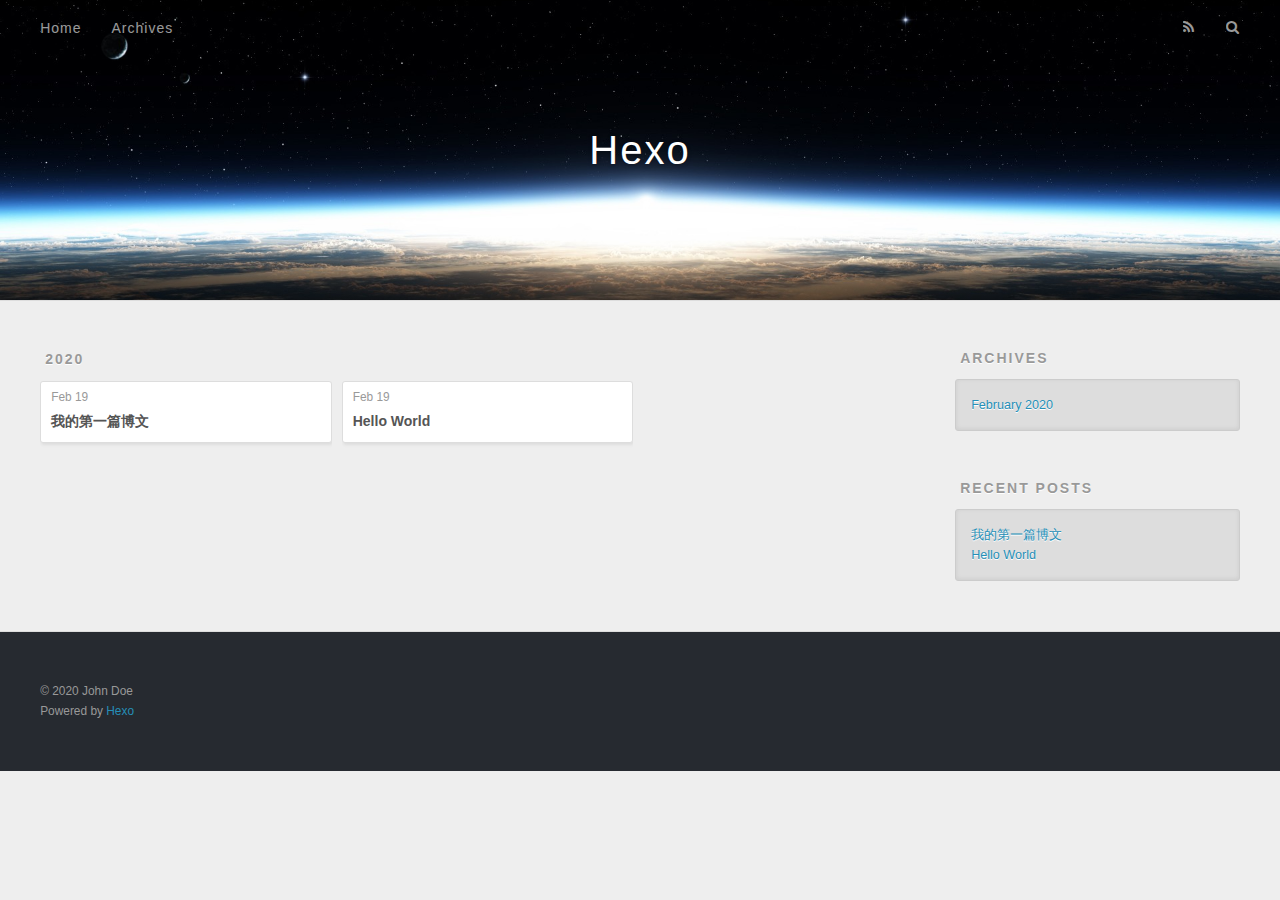
==== archives/index.html @ 234283df "Site updated: 2020-03-19 14:46:24" ====
<!DOCTYPE html>
<html>
<head>
  <meta charset="utf-8">
  

  
  <title>Archives | Hexo</title>
  <meta name="viewport" content="width=device-width, initial-scale=1, maximum-scale=1">
  <meta property="og:type" content="website">
<meta property="og:title" content="Hexo">
<meta property="og:url" content="http://yoursite.com/archives/index.html">
<meta property="og:site_name" content="Hexo">
<meta property="og:locale" content="en_US">
<meta property="article:author" content="John Doe">
<meta name="twitter:card" content="summary">
  
    <link rel="alternate" href="/atom.xml" title="Hexo" type="application/atom+xml">
  
  
    <link rel="icon" href="/favicon.png">
  
  
    <link href="//fonts.googleapis.com/css?family=Source+Code+Pro" rel="stylesheet" type="text/css">
  
  
<link rel="stylesheet" href="/css/style.css">

<meta name="generator" content="Hexo 4.2.0"></head>

<body>
  <div id="container">
    <div id="wrap">
      <header id="header">
  <div id="banner"></div>
  <div id="header-outer" class="outer">
    <div id="header-title" class="inner">
      <h1 id="logo-wrap">
        <a href="/" id="logo">Hexo</a>
      </h1>
      
    </div>
    <div id="header-inner" class="inner">
      <nav id="main-nav">
        <a id="main-nav-toggle" class="nav-icon"></a>
        
          <a class="main-nav-link" href="/">Home</a>
        
          <a class="main-nav-link" href="/archives">Archives</a>
        
      </nav>
      <nav id="sub-nav">
        
          <a id="nav-rss-link" class="nav-icon" href="/atom.xml" title="RSS Feed"></a>
        
        <a id="nav-search-btn" class="nav-icon" title="Search"></a>
      </nav>
      <div id="search-form-wrap">
        <form action="//google.com/search" method="get" accept-charset="UTF-8" class="search-form"><input type="search" name="q" class="search-form-input" placeholder="Search"><button type="submit" class="search-form-submit">&#xF002;</button><input type="hidden" name="sitesearch" value="http://yoursite.com"></form>
      </div>
    </div>
  </div>
</header>
      <div class="outer">
        <section id="main">
  
  
    
    
      
      
      <section class="archives-wrap">
        <div class="archive-year-wrap">
          <a href="/archives/2020" class="archive-year">2020</a>
        </div>
        <div class="archives">
    
    <article class="archive-article archive-type-post">
  <div class="archive-article-inner">
    <header class="archive-article-header">
      <a href="/2020/02/19/%E6%88%91%E7%9A%84%E7%AC%AC%E4%B8%80%E7%AF%87%E5%8D%9A%E6%96%87/" class="archive-article-date">
  <time datetime="2020-02-19T13:38:14.000Z" itemprop="datePublished">Feb 19</time>
</a>
      
  
    <h1 itemprop="name">
      <a class="archive-article-title" href="/2020/02/19/%E6%88%91%E7%9A%84%E7%AC%AC%E4%B8%80%E7%AF%87%E5%8D%9A%E6%96%87/">我的第一篇博文</a>
    </h1>
  

    </header>
  </div>
</article>
  
    
    
    <article class="archive-article archive-type-post">
  <div class="archive-article-inner">
    <header class="archive-article-header">
      <a href="/2020/02/19/hello-world/" class="archive-article-date">
  <time datetime="2020-02-19T13:04:21.493Z" itemprop="datePublished">Feb 19</time>
</a>
      
  
    <h1 itemprop="name">
      <a class="archive-article-title" href="/2020/02/19/hello-world/">Hello World</a>
    </h1>
  

    </header>
  </div>
</article>
  
  
    </div></section>
  


</section>
        
          <aside id="sidebar">
  
    

  
    

  
    
  
    
  <div class="widget-wrap">
    <h3 class="widget-title">Archives</h3>
    <div class="widget">
      <ul class="archive-list"><li class="archive-list-item"><a class="archive-list-link" href="/archives/2020/02/">February 2020</a></li></ul>
    </div>
  </div>


  
    
  <div class="widget-wrap">
    <h3 class="widget-title">Recent Posts</h3>
    <div class="widget">
      <ul>
        
          <li>
            <a href="/2020/02/19/%E6%88%91%E7%9A%84%E7%AC%AC%E4%B8%80%E7%AF%87%E5%8D%9A%E6%96%87/">我的第一篇博文</a>
          </li>
        
          <li>
            <a href="/2020/02/19/hello-world/">Hello World</a>
          </li>
        
      </ul>
    </div>
  </div>

  
</aside>
        
      </div>
      <footer id="footer">
  
  <div class="outer">
    <div id="footer-info" class="inner">
      &copy; 2020 John Doe<br>
      Powered by <a href="http://hexo.io/" target="_blank">Hexo</a>
    </div>
  </div>
</footer>
    </div>
    <nav id="mobile-nav">
  
    <a href="/" class="mobile-nav-link">Home</a>
  
    <a href="/archives" class="mobile-nav-link">Archives</a>
  
</nav>
    

<script src="//ajax.googleapis.com/ajax/libs/jquery/2.0.3/jquery.min.js"></script>


  
<link rel="stylesheet" href="/fancybox/jquery.fancybox.css">

  
<script src="/fancybox/jquery.fancybox.pack.js"></script>




<script src="/js/script.js"></script>




  </div>
</body>
</html>
---- css/style.css ----
body {
  width: 100%;
}
body:before,
body:after {
  content: "";
  display: table;
}
body:after {
  clear: both;
}
html,
body,
div,
span,
applet,
object,
iframe,
h1,
h2,
h3,
h4,
h5,
h6,
p,
blockquote,
pre,
a,
abbr,
acronym,
address,
big,
cite,
code,
del,
dfn,
em,
img,
ins,
kbd,
q,
s,
samp,
small,
strike,
strong,
sub,
sup,
tt,
var,
dl,
dt,
dd,
ol,
ul,
li,
fieldset,
form,
label,
legend,
table,
caption,
tbody,
tfoot,
thead,
tr,
th,
td {
  margin: 0;
  padding: 0;
  border: 0;
  outline: 0;
  font-weight: inherit;
  font-style: inherit;
  font-family: inherit;
  font-size: 100%;
  vertical-align: baseline;
}
body {
  line-height: 1;
  color: #000;
  background: #fff;
}
ol,
ul {
  list-style: none;
}
table {
  border-collapse: separate;
  border-spacing: 0;
  vertical-align: middle;
}
caption,
th,
td {
  text-align: left;
  font-weight: normal;
  vertical-align: middle;
}
a img {
  border: none;
}
input,
button {
  margin: 0;
  padding: 0;
}
input::-moz-focus-inner,
button::-moz-focus-inner {
  border: 0;
  padding: 0;
}
@font-face {
  font-family: FontAwesome;
  font-style: normal;
  font-weight: normal;
  src: url("fonts/fontawesome-webfont.eot?v=#4.0.3");
  src: url("fonts/fontawesome-webfont.eot?#iefix&v=#4.0.3") format("embedded-opentype"), url("fonts/fontawesome-webfont.woff?v=#4.0.3") format("woff"), url("fonts/fontawesome-webfont.ttf?v=#4.0.3") format("truetype"), url("fonts/fontawesome-webfont.svg#fontawesomeregular?v=#4.0.3") format("svg");
}
html,
body,
#container {
  height: 100%;
}
body {
  background: #eee;
  font: 14px -apple-system, BlinkMacSystemFont, "Segoe UI", "Roboto", "Oxygen", "Ubuntu", "Cantarell", "Fira Sans", "Droid Sans", "Helvetica Neue", sans-serif;
  -webkit-text-size-adjust: 100%;
}
.outer {
  max-width: 1220px;
  margin: 0 auto;
  padding: 0 20px;
}
.outer:before,
.outer:after {
  content: "";
  display: table;
}
.outer:after {
  clear: both;
}
.inner {
  display: inline;
  float: left;
  width: 98.33333333333333%;
  margin: 0 0.833333333333333%;
}
.left,
.alignleft {
  float: left;
}
.right,
.alignright {
  float: right;
}
.clear {
  clear: both;
}
#container {
  position: relative;
}
.mobile-nav-on {
  overflow: hidden;
}
#wrap {
  height: 100%;
  width: 100%;
  position: absolute;
  top: 0;
  left: 0;
  -webkit-transition: 0.2s ease-out;
  -moz-transition: 0.2s ease-out;
  -ms-transition: 0.2s ease-out;
  transition: 0.2s ease-out;
  z-index: 1;
  background: #eee;
}
.mobile-nav-on #wrap {
  left: 280px;
}
@media screen and (min-width: 768px) {
  #main {
    display: inline;
    float: left;
    width: 73.33333333333333%;
    margin: 0 0.833333333333333%;
  }
}
.article-date,
.article-category-link,
.archive-year,
.widget-title {
  text-decoration: none;
  text-transform: uppercase;
  letter-spacing: 2px;
  color: #999;
  margin-bottom: 1em;
  margin-left: 5px;
  line-height: 1em;
  text-shadow: 0 1px #fff;
  font-weight: bold;
}
.article-inner,
.archive-article-inner {
  background: #fff;
  -webkit-box-shadow: 1px 2px 3px #ddd;
  box-shadow: 1px 2px 3px #ddd;
  border: 1px solid #ddd;
  border-radius: 3px;
}
.article-entry h1,
.widget h1 {
  font-size: 2em;
}
.article-entry h2,
.widget h2 {
  font-size: 1.5em;
}
.article-entry h3,
.widget h3 {
  font-size: 1.3em;
}
.article-entry h4,
.widget h4 {
  font-size: 1.2em;
}
.article-entry h5,
.widget h5 {
  font-size: 1em;
}
.article-entry h6,
.widget h6 {
  font-size: 1em;
  color: #999;
}
.article-entry hr,
.widget hr {
  border: 1px dashed #ddd;
}
.article-entry strong,
.widget strong {
  font-weight: bold;
}
.article-entry em,
.widget em,
.article-entry cite,
.widget cite {
  font-style: italic;
}
.article-entry sup,
.widget sup,
.article-entry sub,
.widget sub {
  font-size: 0.75em;
  line-height: 0;
  position: relative;
  vertical-align: baseline;
}
.article-entry sup,
.widget sup {
  top: -0.5em;
}
.article-entry sub,
.widget sub {
  bottom: -0.2em;
}
.article-entry small,
.widget small {
  font-size: 0.85em;
}
.article-entry acronym,
.widget acronym,
.article-entry abbr,
.widget abbr {
  border-bottom: 1px dotted;
}
.article-entry ul,
.widget ul,
.article-entry ol,
.widget ol,
.article-entry dl,
.widget dl {
  margin: 0 20px;
  line-height: 1.6em;
}
.article-entry ul ul,
.widget ul ul,
.article-entry ol ul,
.widget ol ul,
.article-entry ul ol,
.widget ul ol,
.article-entry ol ol,
.widget ol ol {
  margin-top: 0;
  margin-bottom: 0;
}
.article-entry ul,
.widget ul {
  list-style: disc;
}
.article-entry ol,
.widget ol {
  list-style: decimal;
}
.article-entry dt,
.widget dt {
  font-weight: bold;
}
#header {
  height: 300px;
  position: relative;
  border-bottom: 1px solid #ddd;
}
#header:before,
#header:after {
  content: "";
  position: absolute;
  left: 0;
  right: 0;
  height: 40px;
}
#header:before {
  top: 0;
  background: -webkit-linear-gradient(rgba(0,0,0,0.2), transparent);
  background: -moz-linear-gradient(rgba(0,0,0,0.2), transparent);
  background: -ms-linear-gradient(rgba(0,0,0,0.2), transparent);
  background: linear-gradient(rgba(0,0,0,0.2), transparent);
}
#header:after {
  bottom: 0;
  background: -webkit-linear-gradient(transparent, rgba(0,0,0,0.2));
  background: -moz-linear-gradient(transparent, rgba(0,0,0,0.2));
  background: -ms-linear-gradient(transparent, rgba(0,0,0,0.2));
  background: linear-gradient(transparent, rgba(0,0,0,0.2));
}
#header-outer {
  height: 100%;
  position: relative;
}
#header-inner {
  position: relative;
  overflow: hidden;
}
#banner {
  position: absolute;
  top: 0;
  left: 0;
  width: 100%;
  height: 100%;
  background: url("images/banner.jpg") center #000;
  -webkit-background-size: cover;
  -moz-background-size: cover;
  background-size: cover;
  z-index: -1;
}
#header-title {
  text-align: center;
  height: 40px;
  position: absolute;
  top: 50%;
  left: 0;
  margin-top: -20px;
}
#logo,
#subtitle {
  text-decoration: none;
  color: #fff;
  font-weight: 300;
  text-shadow: 0 1px 4px rgba(0,0,0,0.3);
}
#logo {
  font-size: 40px;
  line-height: 40px;
  letter-spacing: 2px;
}
#subtitle {
  font-size: 16px;
  line-height: 16px;
  letter-spacing: 1px;
}
#subtitle-wrap {
  margin-top: 16px;
}
#main-nav {
  float: left;
  margin-left: -15px;
}
.nav-icon,
.main-nav-link {
  float: left;
  color: #fff;
  opacity: 0.6;
  text-decoration: none;
  text-shadow: 0 1px rgba(0,0,0,0.2);
  -webkit-transition: opacity 0.2s;
  -moz-transition: opacity 0.2s;
  -ms-transition: opacity 0.2s;
  transition: opacity 0.2s;
  display: block;
  padding: 20px 15px;
}
.nav-icon:hover,
.main-nav-link:hover {
  opacity: 1;
}
.nav-icon {
  font-family: FontAwesome;
  text-align: center;
  font-size: 14px;
  width: 14px;
  height: 14px;
  padding: 20px 15px;
  position: relative;
  cursor: pointer;
}
.main-nav-link {
  font-weight: 300;
  letter-spacing: 1px;
}
@media screen and (max-width: 479px) {
  .main-nav-link {
    display: none;
  }
}
#main-nav-toggle {
  display: none;
}
#main-nav-toggle:before {
  content: "\f0c9";
}
@media screen and (max-width: 479px) {
  #main-nav-toggle {
    display: block;
  }
}
#sub-nav {
  float: right;
  margin-right: -15px;
}
#nav-rss-link:before {
  content: "\f09e";
}
#nav-search-btn:before {
  content: "\f002";
}
#search-form-wrap {
  position: absolute;
  top: 15px;
  width: 150px;
  height: 30px;
  right: -150px;
  opacity: 0;
  -webkit-transition: 0.2s ease-out;
  -moz-transition: 0.2s ease-out;
  -ms-transition: 0.2s ease-out;
  transition: 0.2s ease-out;
}
#search-form-wrap.on {
  opacity: 1;
  right: 0;
}
@media screen and (max-width: 479px) {
  #search-form-wrap {
    width: 100%;
    right: -100%;
  }
}
.search-form {
  position: absolute;
  top: 0;
  left: 0;
  right: 0;
  background: #fff;
  padding: 5px 15px;
  border-radius: 15px;
  -webkit-box-shadow: 0 0 10px rgba(0,0,0,0.3);
  box-shadow: 0 0 10px rgba(0,0,0,0.3);
}
.search-form-input {
  border: none;
  background: none;
  color: #555;
  width: 100%;
  font: 13px -apple-system, BlinkMacSystemFont, "Segoe UI", "Roboto", "Oxygen", "Ubuntu", "Cantarell", "Fira Sans", "Droid Sans", "Helvetica Neue", sans-serif;
  outline: none;
}
.search-form-input::-webkit-search-results-decoration,
.search-form-input::-webkit-search-cancel-button {
  -webkit-appearance: none;
}
.search-form-submit {
  position: absolute;
  top: 50%;
  right: 10px;
  margin-top: -7px;
  font: 13px FontAwesome;
  border: none;
  background: none;
  color: #bbb;
  cursor: pointer;
}
.search-form-submit:hover,
.search-form-submit:focus {
  color: #777;
}
.article {
  margin: 50px 0;
}
.article-inner {
  overflow: hidden;
}
.article-meta:before,
.article-meta:after {
  content: "";
  display: table;
}
.article-meta:after {
  clear: both;
}
.article-date {
  float: left;
}
.article-category {
  float: left;
  line-height: 1em;
  color: #ccc;
  text-shadow: 0 1px #fff;
  margin-left: 8px;
}
.article-category:before {
  content: "\2022";
}
.article-category-link {
  margin: 0 12px 1em;
}
.article-header {
  padding: 20px 20px 0;
}
.article-title {
  text-decoration: none;
  font-size: 2em;
  font-weight: bold;
  color: #555;
  line-height: 1.1em;
  -webkit-transition: color 0.2s;
  -moz-transition: color 0.2s;
  -ms-transition: color 0.2s;
  transition: color 0.2s;
}
a.article-title:hover {
  color: #258fb8;
}
.article-entry {
  color: #555;
  padding: 0 20px;
}
.article-entry:before,
.article-entry:after {
  content: "";
  display: table;
}
.article-entry:after {
  clear: both;
}
.article-entry p,
.article-entry table {
  line-height: 1.6em;
  margin: 1.6em 0;
}
.article-entry h1,
.article-entry h2,
.article-entry h3,
.article-entry h4,
.article-entry h5,
.article-entry h6 {
  font-weight: bold;
}
.article-entry h1,
.article-entry h2,
.article-entry h3,
.article-entry h4,
.article-entry h5,
.article-entry h6 {
  line-height: 1.1em;
  margin: 1.1em 0;
}
.article-entry a {
  color: #258fb8;
  text-decoration: none;
}
.article-entry a:hover {
  text-decoration: underline;
}
.article-entry ul,
.article-entry ol,
.article-entry dl {
  margin-top: 1.6em;
  margin-bottom: 1.6em;
}
.article-entry img,
.article-entry video {
  max-width: 100%;
  height: auto;
  display: block;
  margin: auto;
}
.article-entry iframe {
  border: none;
}
.article-entry table {
  width: 100%;
  border-collapse: collapse;
  border-spacing: 0;
}
.article-entry th {
  font-weight: bold;
  border-bottom: 3px solid #ddd;
  padding-bottom: 0.5em;
}
.article-entry td {
  border-bottom: 1px solid #ddd;
  padding: 10px 0;
}
.article-entry blockquote {
  font-family: Georgia, "Times New Roman", serif;
  font-size: 1.4em;
  margin: 1.6em 20px;
  text-align: center;
}
.article-entry blockquote footer {
  font-size: 14px;
  margin: 1.6em 0;
  font-family: -apple-system, BlinkMacSystemFont, "Segoe UI", "Roboto", "Oxygen", "Ubuntu", "Cantarell", "Fira Sans", "Droid Sans", "Helvetica Neue", sans-serif;
}
.article-entry blockquote footer cite:before {
  content: "—";
  padding: 0 0.5em;
}
.article-entry .pullquote {
  text-align: left;
  width: 45%;
  margin: 0;
}
.article-entry .pullquote.left {
  margin-left: 0.5em;
  margin-right: 1em;
}
.article-entry .pullquote.right {
  margin-right: 0.5em;
  margin-left: 1em;
}
.article-entry .caption {
  color: #999;
  display: block;
  font-size: 0.9em;
  margin-top: 0.5em;
  position: relative;
  text-align: center;
}
.article-entry .video-container {
  position: relative;
  padding-top: 56.25%;
  height: 0;
  overflow: hidden;
}
.article-entry .video-container iframe,
.article-entry .video-container object,
.article-entry .video-container embed {
  position: absolute;
  top: 0;
  left: 0;
  width: 100%;
  height: 100%;
  margin-top: 0;
}
.article-more-link a {
  display: inline-block;
  line-height: 1em;
  padding: 6px 15px;
  border-radius: 15px;
  background: #eee;
  color: #999;
  text-shadow: 0 1px #fff;
  text-decoration: none;
}
.article-more-link a:hover {
  background: #258fb8;
  color: #fff;
  text-decoration: none;
  text-shadow: 0 1px #1e7293;
}
.article-footer {
  font-size: 0.85em;
  line-height: 1.6em;
  border-top: 1px solid #ddd;
  padding-top: 1.6em;
  margin: 0 20px 20px;
}
.article-footer:before,
.article-footer:after {
  content: "";
  display: table;
}
.article-footer:after {
  clear: both;
}
.article-footer a {
  color: #999;
  text-decoration: none;
}
.article-footer a:hover {
  color: #555;
}
.article-tag-list-item {
  float: left;
  margin-right: 10px;
}
.article-tag-list-link:before {
  content: "#";
}
.article-comment-link {
  float: right;
}
.article-comment-link:before {
  content: "\f075";
  font-family: FontAwesome;
  padding-right: 8px;
}
.article-share-link {
  cursor: pointer;
  float: right;
  margin-left: 20px;
}
.article-share-link:before {
  content: "\f064";
  font-family: FontAwesome;
  padding-right: 6px;
}
#article-nav {
  position: relative;
}
#article-nav:before,
#article-nav:after {
  content: "";
  display: table;
}
#article-nav:after {
  clear: both;
}
@media screen and (min-width: 768px) {
  #article-nav {
    margin: 50px 0;
  }
  #article-nav:before {
    width: 8px;
    height: 8px;
    position: absolute;
    top: 50%;
    left: 50%;
    margin-top: -4px;
    margin-left: -4px;
    content: "";
    border-radius: 50%;
    background: #ddd;
    -webkit-box-shadow: 0 1px 2px #fff;
    box-shadow: 0 1px 2px #fff;
  }
}
.article-nav-link-wrap {
  text-decoration: none;
  text-shadow: 0 1px #fff;
  color: #999;
  -webkit-box-sizing: border-box;
  -moz-box-sizing: border-box;
  box-sizing: border-box;
  margin-top: 50px;
  text-align: center;
  display: block;
}
.article-nav-link-wrap:hover {
  color: #555;
}
@media screen and (min-width: 768px) {
  .article-nav-link-wrap {
    width: 50%;
    margin-top: 0;
  }
}
@media screen and (min-width: 768px) {
  #article-nav-newer {
    float: left;
    text-align: right;
    padding-right: 20px;
  }
}
@media screen and (min-width: 768px) {
  #article-nav-older {
    float: right;
    text-align: left;
    padding-left: 20px;
  }
}
.article-nav-caption {
  text-transform: uppercase;
  letter-spacing: 2px;
  color: #ddd;
  line-height: 1em;
  font-weight: bold;
}
#article-nav-newer .article-nav-caption {
  margin-right: -2px;
}
.article-nav-title {
  font-size: 0.85em;
  line-height: 1.6em;
  margin-top: 0.5em;
}
.article-share-box {
  position: absolute;
  display: none;
  background: #fff;
  -webkit-box-shadow: 1px 2px 10px rgba(0,0,0,0.2);
  box-shadow: 1px 2px 10px rgba(0,0,0,0.2);
  border-radius: 3px;
  margin-left: -145px;
  overflow: hidden;
  z-index: 1;
}
.article-share-box.on {
  display: block;
}
.article-share-input {
  width: 100%;
  background: none;
  -webkit-box-sizing: border-box;
  -moz-box-sizing: border-box;
  box-sizing: border-box;
  font: 14px -apple-system, BlinkMacSystemFont, "Segoe UI", "Roboto", "Oxygen", "Ubuntu", "Cantarell", "Fira Sans", "Droid Sans", "Helvetica Neue", sans-serif;
  padding: 0 15px;
  color: #555;
  outline: none;
  border: 1px solid #ddd;
  border-radius: 3px 3px 0 0;
  height: 36px;
  line-height: 36px;
}
.article-share-links {
  background: #eee;
}
.article-share-links:before,
.article-share-links:after {
  content: "";
  display: table;
}
.article-share-links:after {
  clear: both;
}
.article-share-twitter,
.article-share-facebook,
.article-share-pinterest,
.article-share-google {
  width: 50px;
  height: 36px;
  display: block;
  float: left;
  position: relative;
  color: #999;
  text-shadow: 0 1px #fff;
}
.article-share-twitter:before,
.article-share-facebook:before,
.article-share-pinterest:before,
.article-share-google:before {
  font-size: 20px;
  font-family: FontAwesome;
  width: 20px;
  height: 20px;
  position: absolute;
  top: 50%;
  left: 50%;
  margin-top: -10px;
  margin-left: -10px;
  text-align: center;
}
.article-share-twitter:hover,
.article-share-facebook:hover,
.article-share-pinterest:hover,
.article-share-google:hover {
  color: #fff;
}
.article-share-twitter:before {
  content: "\f099";
}
.article-share-twitter:hover {
  background: #00aced;
  text-shadow: 0 1px #008abe;
}
.article-share-facebook:before {
  content: "\f09a";
}
.article-share-facebook:hover {
  background: #3b5998;
  text-shadow: 0 1px #2f477a;
}
.article-share-pinterest:before {
  content: "\f0d2";
}
.article-share-pinterest:hover {
  background: #cb2027;
  text-shadow: 0 1px #a21a1f;
}
.article-share-google:before {
  content: "\f0d5";
}
.article-share-google:hover {
  background: #dd4b39;
  text-shadow: 0 1px #be3221;
}
.article-gallery {
  background: #000;
  position: relative;
}
.article-gallery-photos {
  position: relative;
  overflow: hidden;
}
.article-gallery-img {
  display: none;
  max-width: 100%;
}
.article-gallery-img:first-child {
  display: block;
}
.article-gallery-img.loaded {
  position: absolute;
  display: block;
}
.article-gallery-img img {
  display: block;
  max-width: 100%;
  margin: 0 auto;
}
#comments {
  background: #fff;
  -webkit-box-shadow: 1px 2px 3px #ddd;
  box-shadow: 1px 2px 3px #ddd;
  padding: 20px;
  border: 1px solid #ddd;
  border-radius: 3px;
  margin: 50px 0;
}
#comments a {
  color: #258fb8;
}
.archives-wrap {
  margin: 50px 0;
}
.archives:before,
.archives:after {
  content: "";
  display: table;
}
.archives:after {
  clear: both;
}
.archive-year-wrap {
  margin-bottom: 1em;
}
.archives {
  -webkit-column-gap: 10px;
  -moz-column-gap: 10px;
  column-gap: 10px;
}
@media screen and (min-width: 480px) and (max-width: 767px) {
  .archives {
    -webkit-column-count: 2;
    -moz-column-count: 2;
    column-count: 2;
  }
}
@media screen and (min-width: 768px) {
  .archives {
    -webkit-column-count: 3;
    -moz-column-count: 3;
    column-count: 3;
  }
}
.archive-article {
  -webkit-column-break-inside: avoid;
  page-break-inside: avoid;
  overflow: hidden;
  break-inside: avoid-column;
}
.archive-article-inner {
  padding: 10px;
  margin-bottom: 15px;
}
.archive-article-title {
  text-decoration: none;
  font-weight: bold;
  color: #555;
  -webkit-transition: color 0.2s;
  -moz-transition: color 0.2s;
  -ms-transition: color 0.2s;
  transition: color 0.2s;
  line-height: 1.6em;
}
.archive-article-title:hover {
  color: #258fb8;
}
.archive-article-footer {
  margin-top: 1em;
}
.archive-article-date {
  color: #999;
  text-decoration: none;
  font-size: 0.85em;
  line-height: 1em;
  margin-bottom: 0.5em;
  display: block;
}
#page-nav {
  margin: 50px auto;
  background: #fff;
  -webkit-box-shadow: 1px 2px 3px #ddd;
  box-shadow: 1px 2px 3px #ddd;
  border: 1px solid #ddd;
  border-radius: 3px;
  text-align: center;
  color: #999;
  overflow: hidden;
}
#page-nav:before,
#page-nav:after {
  content: "";
  display: table;
}
#page-nav:after {
  clear: both;
}
#page-nav a,
#page-nav span {
  padding: 10px 20px;
  line-height: 1;
  height: 2ex;
}
#page-nav a {
  color: #999;
  text-decoration: none;
}
#page-nav a:hover {
  background: #999;
  color: #fff;
}
#page-nav .prev {
  float: left;
}
#page-nav .next {
  float: right;
}
#page-nav .page-number {
  display: inline-block;
}
@media screen and (max-width: 479px) {
  #page-nav .page-number {
    display: none;
  }
}
#page-nav .current {
  color: #555;
  font-weight: bold;
}
#page-nav .space {
  color: #ddd;
}
#footer {
  background: #262a30;
  padding: 50px 0;
  border-top: 1px solid #ddd;
  color: #999;
}
#footer a {
  color: #258fb8;
  text-decoration: none;
}
#footer a:hover {
  text-decoration: underline;
}
#footer-info {
  line-height: 1.6em;
  font-size: 0.85em;
}
.article-entry pre,
.article-entry .highlight {
  background: #2d2d2d;
  margin: 0 -20px;
  padding: 15px 20px;
  border-style: solid;
  border-color: #ddd;
  border-width: 1px 0;
  overflow: auto;
  color: #ccc;
  line-height: 22.400000000000002px;
}
.article-entry .highlight .gutter pre,
.article-entry .gist .gist-file .gist-data .line-numbers {
  color: #666;
  font-size: 0.85em;
}
.article-entry pre,
.article-entry code {
  font-family: "Source Code Pro", Consolas, Monaco, Menlo, Consolas, monospace;
}
.article-entry code {
  background: #eee;
  text-shadow: 0 1px #fff;
  padding: 0 0.3em;
}
.article-entry pre code {
  background: none;
  text-shadow: none;
  padding: 0;
}
.article-entry .highlight pre {
  border: none;
  margin: 0;
  padding: 0;
}
.article-entry .highlight table {
  margin: 0;
  width: auto;
}
.article-entry .highlight td {
  border: none;
  padding: 0;
}
.article-entry .highlight figcaption {
  font-size: 0.85em;
  color: #999;
  line-height: 1em;
  margin-bottom: 1em;
}
.article-entry .highlight figcaption:before,
.article-entry .highlight figcaption:after {
  content: "";
  display: table;
}
.article-entry .highlight figcaption:after {
  clear: both;
}
.article-entry .highlight figcaption a {
  float: right;
}
.article-entry .highlight .gutter pre {
  text-align: right;
  padding-right: 20px;
}
.article-entry .highlight .line {
  height: 22.400000000000002px;
}
.article-entry .highlight .line.marked {
  background: #515151;
}
.article-entry .gist {
  margin: 0 -20px;
  border-style: solid;
  border-color: #ddd;
  border-width: 1px 0;
  background: #2d2d2d;
  padding: 15px 20px 15px 0;
}
.article-entry .gist .gist-file {
  border: none;
  font-family: "Source Code Pro", Consolas, Monaco, Menlo, Consolas, monospace;
  margin: 0;
}
.article-entry .gist .gist-file .gist-data {
  background: none;
  border: none;
}
.article-entry .gist .gist-file .gist-data .line-numbers {
  background: none;
  border: none;
  padding: 0 20px 0 0;
}
.article-entry .gist .gist-file .gist-data .line-data {
  padding: 0 !important;
}
.article-entry .gist .gist-file .highlight {
  margin: 0;
  padding: 0;
  border: none;
}
.article-entry .gist .gist-file .gist-meta {
  background: #2d2d2d;
  color: #999;
  font: 0.85em -apple-system, BlinkMacSystemFont, "Segoe UI", "Roboto", "Oxygen", "Ubuntu", "Cantarell", "Fira Sans", "Droid Sans", "Helvetica Neue", sans-serif;
  text-shadow: 0 0;
  padding: 0;
  margin-top: 1em;
  margin-left: 20px;
}
.article-entry .gist .gist-file .gist-meta a {
  color: #258fb8;
  font-weight: normal;
}
.article-entry .gist .gist-file .gist-meta a:hover {
  text-decoration: underline;
}
pre .comment,
pre .title {
  color: #999;
}
pre .variable,
pre .attribute,
pre .tag,
pre .regexp,
pre .ruby .constant,
pre .xml .tag .title,
pre .xml .pi,
pre .xml .doctype,
pre .html .doctype,
pre .css .id,
pre .css .class,
pre .css .pseudo {
  color: #f2777a;
}
pre .number,
pre .preprocessor,
pre .built_in,
pre .literal,
pre .params,
pre .constant {
  color: #f99157;
}
pre .class,
pre .ruby .class .title,
pre .css .rules .attribute {
  color: #9c9;
}
pre .string,
pre .value,
pre .inheritance,
pre .header,
pre .ruby .symbol,
pre .xml .cdata {
  color: #9c9;
}
pre .css .hexcolor {
  color: #6cc;
}
pre .function,
pre .python .decorator,
pre .python .title,
pre .ruby .function .title,
pre .ruby .title .keyword,
pre .perl .sub,
pre .javascript .title,
pre .coffeescript .title {
  color: #69c;
}
pre .keyword,
pre .javascript .function {
  color: #c9c;
}
@media screen and (max-width: 479px) {
  #mobile-nav {
    position: absolute;
    top: 0;
    left: 0;
    width: 280px;
    height: 100%;
    background: #191919;
    border-right: 1px solid #fff;
  }
}
@media screen and (max-width: 479px) {
  .mobile-nav-link {
    display: block;
    color: #999;
    text-decoration: none;
    padding: 15px 20px;
    font-weight: bold;
  }
  .mobile-nav-link:hover {
    color: #fff;
  }
}
@media screen and (min-width: 768px) {
  #sidebar {
    display: inline;
    float: left;
    width: 23.333333333333332%;
    margin: 0 0.833333333333333%;
  }
}
.widget-wrap {
  margin: 50px 0;
}
.widget {
  color: #777;
  text-shadow: 0 1px #fff;
  background: #ddd;
  -webkit-box-shadow: 0 -1px 4px #ccc inset;
  box-shadow: 0 -1px 4px #ccc inset;
  border: 1px solid #ccc;
  padding: 15px;
  border-radius: 3px;
}
.widget a {
  color: #258fb8;
  text-decoration: none;
}
.widget a:hover {
  text-decoration: underline;
}
.widget ul ul,
.widget ol ul,
.widget dl ul,
.widget ul ol,
.widget ol ol,
.widget dl ol,
.widget ul dl,
.widget ol dl,
.widget dl dl {
  margin-left: 15px;
  list-style: disc;
}
.widget {
  line-height: 1.6em;
  word-wrap: break-word;
  font-size: 0.9em;
}
.widget ul,
.widget ol {
  list-style: none;
  margin: 0;
}
.widget ul ul,
.widget ol ul,
.widget ul ol,
.widget ol ol {
  margin: 0 20px;
}
.widget ul ul,
.widget ol ul {
  list-style: disc;
}
.widget ul ol,
.widget ol ol {
  list-style: decimal;
}
.category-list-count,
.tag-list-count,
.archive-list-count {
  padding-left: 5px;
  color: #999;
  font-size: 0.85em;
}
.category-list-count:before,
.tag-list-count:before,
.archive-list-count:before {
  content: "(";
}
.category-list-count:after,
.tag-list-count:after,
.archive-list-count:after {
  content: ")";
}
.tagcloud a {
  margin-right: 5px;
  display: inline-block;
}
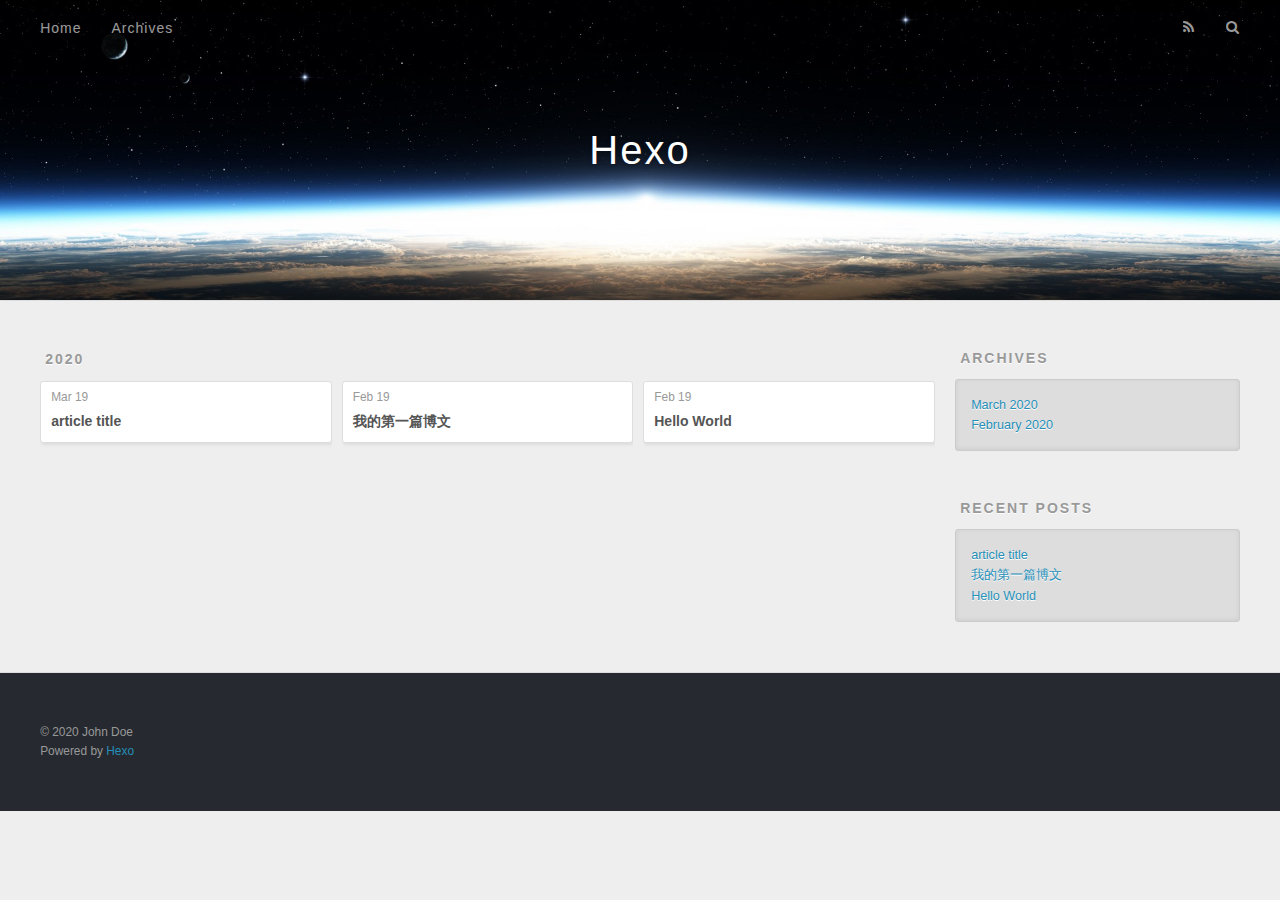
==== commit db5ec48c: "Site updated: 2020-03-19 15:02:22" ====
--- a/archives/index.html
+++ b/archives/index.html
@@ -78,6 +78,25 @@
     <article class="archive-article archive-type-post">
   <div class="archive-article-inner">
     <header class="archive-article-header">
+      <a href="/2020/03/19/article-title/" class="archive-article-date">
+  <time datetime="2020-03-19T07:00:56.000Z" itemprop="datePublished">Mar 19</time>
+</a>
+      
+  
+    <h1 itemprop="name">
+      <a class="archive-article-title" href="/2020/03/19/article-title/">article title</a>
+    </h1>
+  
+
+    </header>
+  </div>
+</article>
+  
+    
+    
+    <article class="archive-article archive-type-post">
+  <div class="archive-article-inner">
+    <header class="archive-article-header">
       <a href="/2020/02/19/%E6%88%91%E7%9A%84%E7%AC%AC%E4%B8%80%E7%AF%87%E5%8D%9A%E6%96%87/" class="archive-article-date">
   <time datetime="2020-02-19T13:38:14.000Z" itemprop="datePublished">Feb 19</time>
 </a>
@@ -132,7 +151,7 @@
   <div class="widget-wrap">
     <h3 class="widget-title">Archives</h3>
     <div class="widget">
-      <ul class="archive-list"><li class="archive-list-item"><a class="archive-list-link" href="/archives/2020/02/">February 2020</a></li></ul>
+      <ul class="archive-list"><li class="archive-list-item"><a class="archive-list-link" href="/archives/2020/03/">March 2020</a></li><li class="archive-list-item"><a class="archive-list-link" href="/archives/2020/02/">February 2020</a></li></ul>
     </div>
   </div>
 
@@ -145,6 +164,10 @@
       <ul>
         
           <li>
+            <a href="/2020/03/19/article-title/">article title</a>
+          </li>
+        
+          <li>
             <a href="/2020/02/19/%E6%88%91%E7%9A%84%E7%AC%AC%E4%B8%80%E7%AF%87%E5%8D%9A%E6%96%87/">我的第一篇博文</a>
           </li>
         
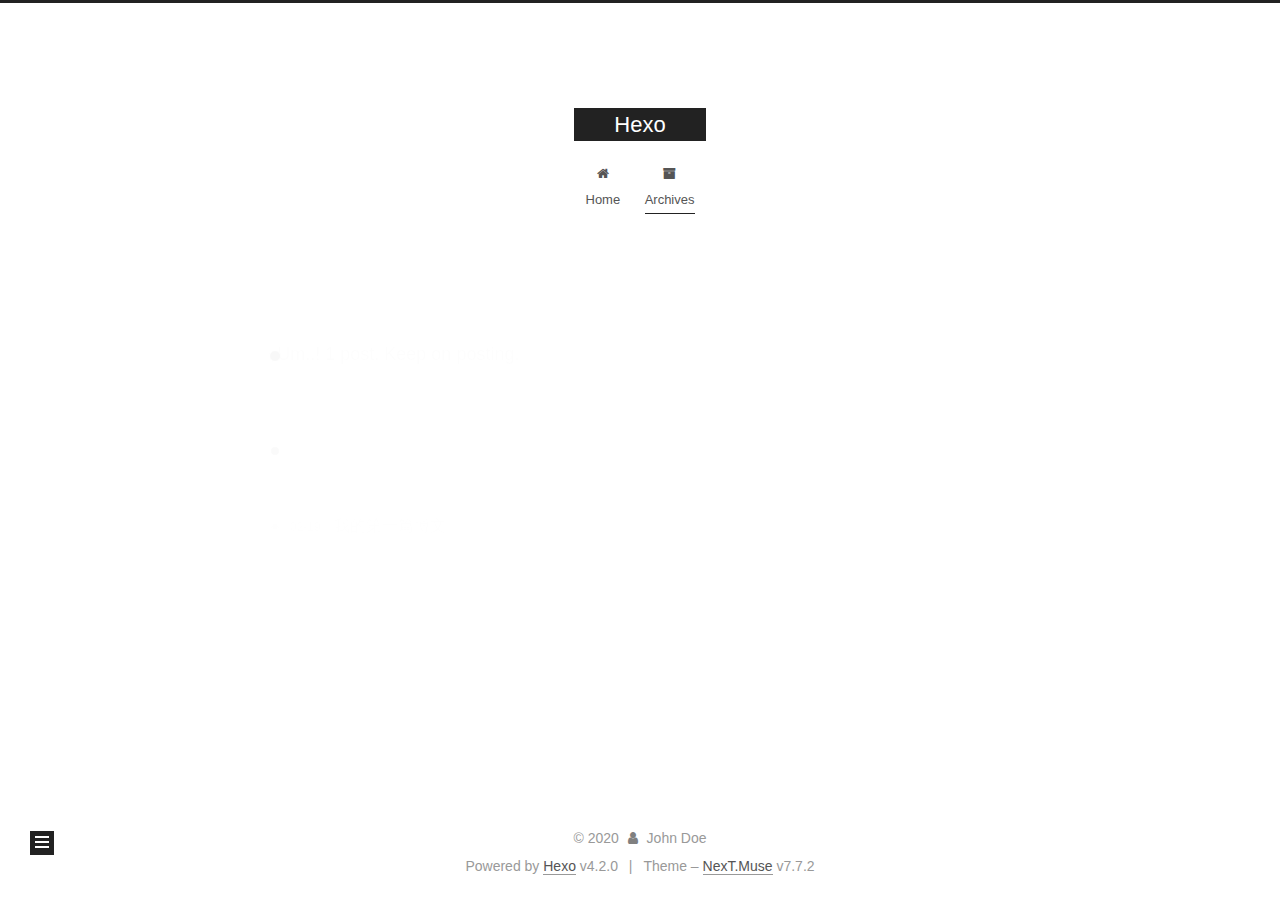
==== commit 3fea6906: "Site updated: 2020-03-19 15:25:15" ====
--- a/archives/index.html
+++ b/archives/index.html
@@ -1,12 +1,25 @@
 <!DOCTYPE html>
-<html>
+<html lang="en">
 <head>
-  <meta charset="utf-8">
-  
-
-  
-  <title>Archives | Hexo</title>
-  <meta name="viewport" content="width=device-width, initial-scale=1, maximum-scale=1">
+  <meta charset="UTF-8">
+<meta name="viewport" content="width=device-width, initial-scale=1, maximum-scale=2">
+<meta name="theme-color" content="#222">
+<meta name="generator" content="Hexo 4.2.0">
+  <link rel="apple-touch-icon" sizes="180x180" href="/images/apple-touch-icon-next.png">
+  <link rel="icon" type="image/png" sizes="32x32" href="/images/favicon-32x32-next.png">
+  <link rel="icon" type="image/png" sizes="16x16" href="/images/favicon-16x16-next.png">
+  <link rel="mask-icon" href="/images/logo.svg" color="#222">
+
+<link rel="stylesheet" href="/css/main.css">
+
+
+<link rel="stylesheet" href="/lib/font-awesome/css/font-awesome.min.css">
+
+<script id="hexo-configurations">
+    var NexT = window.NexT || {};
+    var CONFIG = {"hostname":"yoursite.com","root":"/","scheme":"Muse","version":"7.7.2","exturl":false,"sidebar":{"position":"left","display":"post","padding":18,"offset":12,"onmobile":false},"copycode":{"enable":false,"show_result":false,"style":null},"back2top":{"enable":true,"sidebar":false,"scrollpercent":false},"bookmark":{"enable":false,"color":"#222","save":"auto"},"fancybox":false,"mediumzoom":false,"lazyload":false,"pangu":false,"comments":{"style":"tabs","active":null,"storage":true,"lazyload":false,"nav":null},"algolia":{"hits":{"per_page":10},"labels":{"input_placeholder":"Search for Posts","hits_empty":"We didn't find any results for the search: ${query}","hits_stats":"${hits} results found in ${time} ms"}},"localsearch":{"enable":false,"trigger":"auto","top_n_per_article":1,"unescape":false,"preload":false},"motion":{"enable":true,"async":false,"transition":{"post_block":"fadeIn","post_header":"slideDownIn","post_body":"slideDownIn","coll_header":"slideLeftIn","sidebar":"slideUpIn"}}};
+  </script>
+
   <meta property="og:type" content="website">
 <meta property="og:title" content="Hexo">
 <meta property="og:url" content="http://yoursite.com/archives/index.html">
@@ -14,211 +27,315 @@
 <meta property="og:locale" content="en_US">
 <meta property="article:author" content="John Doe">
 <meta name="twitter:card" content="summary">
-  
-    <link rel="alternate" href="/atom.xml" title="Hexo" type="application/atom+xml">
-  
-  
-    <link rel="icon" href="/favicon.png">
-  
-  
-    <link href="//fonts.googleapis.com/css?family=Source+Code+Pro" rel="stylesheet" type="text/css">
-  
-  
-<link rel="stylesheet" href="/css/style.css">
-
-<meta name="generator" content="Hexo 4.2.0"></head>
-
-<body>
-  <div id="container">
-    <div id="wrap">
-      <header id="header">
-  <div id="banner"></div>
-  <div id="header-outer" class="outer">
-    <div id="header-title" class="inner">
-      <h1 id="logo-wrap">
-        <a href="/" id="logo">Hexo</a>
-      </h1>
+
+<link rel="canonical" href="http://yoursite.com/archives/">
+
+
+<script id="page-configurations">
+  // https://hexo.io/docs/variables.html
+  CONFIG.page = {
+    sidebar: "",
+    isHome : false,
+    isPost : false,
+    lang   : 'en'
+  };
+</script>
+
+  <title>Archive | Hexo</title>
+  
+
+
+
+
+
+
+  <noscript>
+  <style>
+  .use-motion .brand,
+  .use-motion .menu-item,
+  .sidebar-inner,
+  .use-motion .post-block,
+  .use-motion .pagination,
+  .use-motion .comments,
+  .use-motion .post-header,
+  .use-motion .post-body,
+  .use-motion .collection-header { opacity: initial; }
+
+  .use-motion .site-title,
+  .use-motion .site-subtitle {
+    opacity: initial;
+    top: initial;
+  }
+
+  .use-motion .logo-line-before i { left: initial; }
+  .use-motion .logo-line-after i { right: initial; }
+  </style>
+</noscript>
+
+</head>
+
+<body itemscope itemtype="http://schema.org/WebPage">
+  <div class="container use-motion">
+    <div class="headband"></div>
+
+    <header class="header" itemscope itemtype="http://schema.org/WPHeader">
+      <div class="header-inner"><div class="site-brand-container">
+  <div class="site-nav-toggle">
+    <div class="toggle" aria-label="Toggle navigation bar">
+      <span class="toggle-line toggle-line-first"></span>
+      <span class="toggle-line toggle-line-middle"></span>
+      <span class="toggle-line toggle-line-last"></span>
+    </div>
+  </div>
+
+  <div class="site-meta">
+
+    <div>
+      <a href="/" class="brand" rel="start">
+        <span class="logo-line-before"><i></i></span>
+        <span class="site-title">Hexo</span>
+        <span class="logo-line-after"><i></i></span>
+      </a>
+    </div>
+  </div>
+
+  <div class="site-nav-right">
+    <div class="toggle popup-trigger">
+    </div>
+  </div>
+</div>
+
+
+<nav class="site-nav">
+  
+  <ul id="menu" class="menu">
+        <li class="menu-item menu-item-home">
+
+    <a href="/" rel="section"><i class="fa fa-fw fa-home"></i>Home</a>
+
+  </li>
+        <li class="menu-item menu-item-archives">
+
+    <a href="/archives/" rel="section"><i class="fa fa-fw fa-archive"></i>Archives</a>
+
+  </li>
+  </ul>
+
+</nav>
+</div>
+    </header>
+
+    
+  <div class="back-to-top">
+    <i class="fa fa-arrow-up"></i>
+    <span>0%</span>
+  </div>
+
+
+    <main class="main">
+      <div class="main-inner">
+        <div class="content-wrap">
+          
+
+          <div class="content">
+            
+
+  
+  
+  
+  <div class="post-block">
+    <div class="posts-collapse">
+      <div class="collection-title">
+        <span class="collection-header">Um..! 1 post. Keep on posting.</span>
+      </div>
+
       
-    </div>
-    <div id="header-inner" class="inner">
-      <nav id="main-nav">
-        <a id="main-nav-toggle" class="nav-icon"></a>
+    <div class="collection-year">
+      <h1 class="collection-header">2020</h1>
+    </div>
+
+  <article itemscope itemtype="http://schema.org/Article">
+    <header class="post-header">
+
+      <div class="post-meta">
+        <time itemprop="dateCreated"
+              datetime="2020-02-19T21:38:14+08:00"
+              content="2020-02-19">
+          02-19
+        </time>
+      </div>
+
+      <h2 class="post-title">
+          <a class="post-title-link" href="/2020/02/19/%E6%88%91%E7%9A%84%E7%AC%AC%E4%B8%80%E7%AF%87%E5%8D%9A%E6%96%87/" itemprop="url">
+            <span itemprop="name">我的第一篇博文</span>
+          </a>
+      </h2>
+
+    </header>
+  </article>
+
+
+    </div>
+  </div>
+  
+  
+  
+
+  
+
+
+
+          </div>
+          
+
+<script>
+  window.addEventListener('tabs:register', () => {
+    let { activeClass } = CONFIG.comments;
+    if (CONFIG.comments.storage) {
+      activeClass = localStorage.getItem('comments_active') || activeClass;
+    }
+    if (activeClass) {
+      let activeTab = document.querySelector(`a[href="#comment-${activeClass}"]`);
+      if (activeTab) {
+        activeTab.click();
+      }
+    }
+  });
+  if (CONFIG.comments.storage) {
+    window.addEventListener('tabs:click', event => {
+      if (!event.target.matches('.tabs-comment .tab-content .tab-pane')) return;
+      let commentClass = event.target.classList[1];
+      localStorage.setItem('comments_active', commentClass);
+    });
+  }
+</script>
+
+        </div>
+          
+  
+  <div class="toggle sidebar-toggle">
+    <span class="toggle-line toggle-line-first"></span>
+    <span class="toggle-line toggle-line-middle"></span>
+    <span class="toggle-line toggle-line-last"></span>
+  </div>
+
+  <aside class="sidebar">
+    <div class="sidebar-inner">
+
+      <ul class="sidebar-nav motion-element">
+        <li class="sidebar-nav-toc">
+          Table of Contents
+        </li>
+        <li class="sidebar-nav-overview">
+          Overview
+        </li>
+      </ul>
+
+      <!--noindex-->
+      <div class="post-toc-wrap sidebar-panel">
+      </div>
+      <!--/noindex-->
+
+      <div class="site-overview-wrap sidebar-panel">
+        <div class="site-author motion-element" itemprop="author" itemscope itemtype="http://schema.org/Person">
+  <p class="site-author-name" itemprop="name">John Doe</p>
+  <div class="site-description" itemprop="description"></div>
+</div>
+<div class="site-state-wrap motion-element">
+  <nav class="site-state">
+      <div class="site-state-item site-state-posts">
+          <a href="/archives/">
         
-          <a class="main-nav-link" href="/">Home</a>
+          <span class="site-state-item-count">1</span>
+          <span class="site-state-item-name">posts</span>
+        </a>
+      </div>
+  </nav>
+</div>
+
+
+
+      </div>
+
+    </div>
+  </aside>
+  <div id="sidebar-dimmer"></div>
+
+
+      </div>
+    </main>
+
+    <footer class="footer">
+      <div class="footer-inner">
         
-          <a class="main-nav-link" href="/archives">Archives</a>
+
         
-      </nav>
-      <nav id="sub-nav">
+
+<div class="copyright">
+  
+  &copy; 
+  <span itemprop="copyrightYear">2020</span>
+  <span class="with-love">
+    <i class="fa fa-user"></i>
+  </span>
+  <span class="author" itemprop="copyrightHolder">John Doe</span>
+</div>
+  <div class="powered-by">Powered by <a href="https://hexo.io/" class="theme-link" rel="noopener" target="_blank">Hexo</a> v4.2.0
+  </div>
+  <span class="post-meta-divider">|</span>
+  <div class="theme-info">Theme – <a href="https://muse.theme-next.org/" class="theme-link" rel="noopener" target="_blank">NexT.Muse</a> v7.7.2
+  </div>
+
         
-          <a id="nav-rss-link" class="nav-icon" href="/atom.xml" title="RSS Feed"></a>
-        
-        <a id="nav-search-btn" class="nav-icon" title="Search"></a>
-      </nav>
-      <div id="search-form-wrap">
-        <form action="//google.com/search" method="get" accept-charset="UTF-8" class="search-form"><input type="search" name="q" class="search-form-input" placeholder="Search"><button type="submit" class="search-form-submit">&#xF002;</button><input type="hidden" name="sitesearch" value="http://yoursite.com"></form>
-      </div>
-    </div>
-  </div>
-</header>
-      <div class="outer">
-        <section id="main">
-  
-  
-    
-    
-      
-      
-      <section class="archives-wrap">
-        <div class="archive-year-wrap">
-          <a href="/archives/2020" class="archive-year">2020</a>
-        </div>
-        <div class="archives">
-    
-    <article class="archive-article archive-type-post">
-  <div class="archive-article-inner">
-    <header class="archive-article-header">
-      <a href="/2020/03/19/article-title/" class="archive-article-date">
-  <time datetime="2020-03-19T07:00:56.000Z" itemprop="datePublished">Mar 19</time>
-</a>
-      
-  
-    <h1 itemprop="name">
-      <a class="archive-article-title" href="/2020/03/19/article-title/">article title</a>
-    </h1>
-  
-
-    </header>
-  </div>
-</article>
-  
-    
-    
-    <article class="archive-article archive-type-post">
-  <div class="archive-article-inner">
-    <header class="archive-article-header">
-      <a href="/2020/02/19/%E6%88%91%E7%9A%84%E7%AC%AC%E4%B8%80%E7%AF%87%E5%8D%9A%E6%96%87/" class="archive-article-date">
-  <time datetime="2020-02-19T13:38:14.000Z" itemprop="datePublished">Feb 19</time>
-</a>
-      
-  
-    <h1 itemprop="name">
-      <a class="archive-article-title" href="/2020/02/19/%E6%88%91%E7%9A%84%E7%AC%AC%E4%B8%80%E7%AF%87%E5%8D%9A%E6%96%87/">我的第一篇博文</a>
-    </h1>
-  
-
-    </header>
-  </div>
-</article>
-  
-    
-    
-    <article class="archive-article archive-type-post">
-  <div class="archive-article-inner">
-    <header class="archive-article-header">
-      <a href="/2020/02/19/hello-world/" class="archive-article-date">
-  <time datetime="2020-02-19T13:04:21.493Z" itemprop="datePublished">Feb 19</time>
-</a>
-      
-  
-    <h1 itemprop="name">
-      <a class="archive-article-title" href="/2020/02/19/hello-world/">Hello World</a>
-    </h1>
-  
-
-    </header>
-  </div>
-</article>
-  
-  
-    </div></section>
-  
-
-
-</section>
-        
-          <aside id="sidebar">
-  
-    
-
-  
-    
-
-  
-    
-  
-    
-  <div class="widget-wrap">
-    <h3 class="widget-title">Archives</h3>
-    <div class="widget">
-      <ul class="archive-list"><li class="archive-list-item"><a class="archive-list-link" href="/archives/2020/03/">March 2020</a></li><li class="archive-list-item"><a class="archive-list-link" href="/archives/2020/02/">February 2020</a></li></ul>
-    </div>
-  </div>
-
-
-  
-    
-  <div class="widget-wrap">
-    <h3 class="widget-title">Recent Posts</h3>
-    <div class="widget">
-      <ul>
-        
-          <li>
-            <a href="/2020/03/19/article-title/">article title</a>
-          </li>
-        
-          <li>
-            <a href="/2020/02/19/%E6%88%91%E7%9A%84%E7%AC%AC%E4%B8%80%E7%AF%87%E5%8D%9A%E6%96%87/">我的第一篇博文</a>
-          </li>
-        
-          <li>
-            <a href="/2020/02/19/hello-world/">Hello World</a>
-          </li>
-        
-      </ul>
-    </div>
-  </div>
-
-  
-</aside>
-        
-      </div>
-      <footer id="footer">
-  
-  <div class="outer">
-    <div id="footer-info" class="inner">
-      &copy; 2020 John Doe<br>
-      Powered by <a href="http://hexo.io/" target="_blank">Hexo</a>
-    </div>
-  </div>
-</footer>
-    </div>
-    <nav id="mobile-nav">
-  
-    <a href="/" class="mobile-nav-link">Home</a>
-  
-    <a href="/archives" class="mobile-nav-link">Archives</a>
-  
-</nav>
-    
-
-<script src="//ajax.googleapis.com/ajax/libs/jquery/2.0.3/jquery.min.js"></script>
-
-
-  
-<link rel="stylesheet" href="/fancybox/jquery.fancybox.css">
-
-  
-<script src="/fancybox/jquery.fancybox.pack.js"></script>
-
-
-
-
-<script src="/js/script.js"></script>
-
-
-
-
-  </div>
+
+
+
+
+
+
+
+
+      </div>
+    </footer>
+  </div>
+
+  
+  <script src="/lib/anime.min.js"></script>
+  <script src="/lib/velocity/velocity.min.js"></script>
+  <script src="/lib/velocity/velocity.ui.min.js"></script>
+
+<script src="/js/utils.js"></script>
+
+<script src="/js/motion.js"></script>
+
+
+<script src="/js/schemes/muse.js"></script>
+
+
+<script src="/js/next-boot.js"></script>
+
+
+
+
+  
+
+
+
+
+
+
+
+
+
+
+
+
+
+
+
+  
+
+  
+
 </body>
-</html>+</html>
--- a/css/main.css
+++ b/css/main.css
@@ -0,0 +1,2298 @@
+:root {
+  --body-bg-color: #fff;
+  --content-bg-color: #fff;
+  --card-bg-color: #f5f5f5;
+  --text-color: #555;
+  --link-color: #555;
+  --link-hover-color: #222;
+  --brand-color: #fff;
+  --brand-hover-color: #fff;
+  --table-row-odd-bg-color: #f9f9f9;
+  --table-row-hover-bg-color: #f5f5f5;
+  --menu-item-bg-color: #f5f5f5;
+  --btn-default-bg: #222;
+  --btn-default-color: #fff;
+  --btn-default-border-color: #222;
+  --btn-default-hover-bg: #fff;
+  --btn-default-hover-color: #222;
+  --btn-default-hover-border-color: #222;
+}
+html {
+  line-height: 1.15; /* 1 */
+  -webkit-text-size-adjust: 100%; /* 2 */
+}
+body {
+  margin: 0;
+}
+main {
+  display: block;
+}
+h1 {
+  font-size: 2em;
+  margin: 0.67em 0;
+}
+hr {
+  box-sizing: content-box; /* 1 */
+  height: 0; /* 1 */
+  overflow: visible; /* 2 */
+}
+pre {
+  font-family: monospace, monospace; /* 1 */
+  font-size: 1em; /* 2 */
+}
+a {
+  background: transparent;
+}
+abbr[title] {
+  border-bottom: none; /* 1 */
+  text-decoration: underline; /* 2 */
+  text-decoration: underline dotted; /* 2 */
+}
+b,
+strong {
+  font-weight: bolder;
+}
+code,
+kbd,
+samp {
+  font-family: monospace, monospace; /* 1 */
+  font-size: 1em; /* 2 */
+}
+small {
+  font-size: 80%;
+}
+sub,
+sup {
+  font-size: 75%;
+  line-height: 0;
+  position: relative;
+  vertical-align: baseline;
+}
+sub {
+  bottom: -0.25em;
+}
+sup {
+  top: -0.5em;
+}
+img {
+  border-style: none;
+}
+button,
+input,
+optgroup,
+select,
+textarea {
+  font-family: inherit; /* 1 */
+  font-size: 100%; /* 1 */
+  line-height: 1.15; /* 1 */
+  margin: 0; /* 2 */
+}
+button,
+input {
+/* 1 */
+  overflow: visible;
+}
+button,
+select {
+/* 1 */
+  text-transform: none;
+}
+button,
+[type='button'],
+[type='reset'],
+[type='submit'] {
+  -webkit-appearance: button;
+}
+button::-moz-focus-inner,
+[type='button']::-moz-focus-inner,
+[type='reset']::-moz-focus-inner,
+[type='submit']::-moz-focus-inner {
+  border-style: none;
+  padding: 0;
+}
+button:-moz-focusring,
+[type='button']:-moz-focusring,
+[type='reset']:-moz-focusring,
+[type='submit']:-moz-focusring {
+  outline: 1px dotted ButtonText;
+}
+fieldset {
+  padding: 0.35em 0.75em 0.625em;
+}
+legend {
+  box-sizing: border-box; /* 1 */
+  color: inherit; /* 2 */
+  display: table; /* 1 */
+  max-width: 100%; /* 1 */
+  padding: 0; /* 3 */
+  white-space: normal; /* 1 */
+}
+progress {
+  vertical-align: baseline;
+}
+textarea {
+  overflow: auto;
+}
+[type='checkbox'],
+[type='radio'] {
+  box-sizing: border-box; /* 1 */
+  padding: 0; /* 2 */
+}
+[type='number']::-webkit-inner-spin-button,
+[type='number']::-webkit-outer-spin-button {
+  height: auto;
+}
+[type='search'] {
+  outline-offset: -2px; /* 2 */
+  -webkit-appearance: textfield; /* 1 */
+}
+[type='search']::-webkit-search-decoration {
+  -webkit-appearance: none;
+}
+::-webkit-file-upload-button {
+  font: inherit; /* 2 */
+  -webkit-appearance: button; /* 1 */
+}
+details {
+  display: block;
+}
+summary {
+  display: list-item;
+}
+template {
+  display: none;
+}
+[hidden] {
+  display: none;
+}
+::selection {
+  background: #262a30;
+  color: #fff;
+}
+html,
+body {
+  height: 100%;
+}
+body {
+  background: var(--body-bg-color);
+  color: var(--text-color);
+  font-family: 'Lato', "PingFang SC", "Microsoft YaHei", sans-serif;
+  font-size: 1em;
+  line-height: 2;
+}
+@media (max-width: 991px) {
+  body {
+    padding-left: 0 !important;
+    padding-right: 0 !important;
+  }
+}
+h1,
+h2,
+h3,
+h4,
+h5,
+h6 {
+  font-family: 'Lato', "PingFang SC", "Microsoft YaHei", sans-serif;
+  font-weight: bold;
+  line-height: 1.5;
+  margin: 20px 0 15px;
+}
+h1 {
+  font-size: 1.5em;
+}
+h2 {
+  font-size: 1.375em;
+}
+h3 {
+  font-size: 1.25em;
+}
+h4 {
+  font-size: 1.125em;
+}
+h5 {
+  font-size: 1em;
+}
+h6 {
+  font-size: 0.875em;
+}
+p {
+  margin: 0 0 20px 0;
+}
+a,
+span.exturl {
+  border-bottom: 1px solid #999;
+  color: var(--link-color);
+  outline: 0;
+  text-decoration: none;
+  overflow-wrap: break-word;
+  word-wrap: break-word;
+  cursor: pointer;
+}
+a:hover,
+span.exturl:hover {
+  border-bottom-color: var(--link-hover-color);
+  color: var(--link-hover-color);
+}
+iframe,
+img,
+video {
+  display: block;
+  margin-left: auto;
+  margin-right: auto;
+  max-width: 100%;
+}
+hr {
+  background-image: repeating-linear-gradient(-45deg, #ddd, #ddd 4px, transparent 4px, transparent 8px);
+  border: 0;
+  height: 3px;
+  margin: 40px 0;
+}
+blockquote {
+  border-left: 4px solid #ddd;
+  color: #666;
+  margin: 0;
+  padding: 0 15px;
+}
+blockquote cite::before {
+  content: '-';
+  padding: 0 5px;
+}
+dt {
+  font-weight: bold;
+}
+dd {
+  margin: 0;
+  padding: 0;
+}
+kbd {
+  background-color: #f5f5f5;
+  background-image: linear-gradient(#eee, #fff, #eee);
+  border: 1px solid #ccc;
+  border-radius: 0.2em;
+  box-shadow: 0.1em 0.1em 0.2em rgba(0,0,0,0.1);
+  color: #555;
+  font-family: inherit;
+  padding: 0.1em 0.3em;
+  white-space: nowrap;
+}
+.table-container {
+  overflow: auto;
+}
+table {
+  border-collapse: collapse;
+  border-spacing: 0;
+  font-size: 0.875em;
+  margin: 0 0 20px 0;
+  width: 100%;
+}
+tbody tr:nth-of-type(odd) {
+  background: var(--table-row-odd-bg-color);
+}
+tbody tr:hover {
+  background: var(--table-row-hover-bg-color);
+}
+caption,
+th,
+td {
+  font-weight: normal;
+  padding: 8px;
+  text-align: left;
+  vertical-align: middle;
+}
+th,
+td {
+  border: 1px solid #ddd;
+  border-bottom: 3px solid #ddd;
+}
+th {
+  font-weight: 700;
+  padding-bottom: 10px;
+}
+td {
+  border-bottom-width: 1px;
+}
+.btn {
+  background: var(--btn-default-bg);
+  border: 2px solid var(--btn-default-border-color);
+  border-radius: 0;
+  color: var(--btn-default-color);
+  display: inline-block;
+  font-size: 0.875em;
+  line-height: 2;
+  padding: 0 20px;
+  text-decoration: none;
+  transition-property: background-color;
+  transition-delay: 0s;
+  transition-duration: 0.2s;
+  transition-timing-function: ease-in-out;
+}
+.btn:hover {
+  background: var(--btn-default-hover-bg);
+  border-color: var(--btn-default-hover-border-color);
+  color: var(--btn-default-hover-color);
+}
+.btn + .btn {
+  margin: 0 0 8px 8px;
+}
+.btn .fa-fw {
+  text-align: left;
+  width: 1.285714285714286em;
+}
+.toggle {
+  line-height: 0;
+}
+.toggle .toggle-line {
+  background: #fff;
+  display: inline-block;
+  height: 2px;
+  left: 0;
+  position: relative;
+  top: 0;
+  transition: all 0.4s;
+  vertical-align: top;
+  width: 100%;
+}
+.toggle .toggle-line:not(:first-child) {
+  margin-top: 3px;
+}
+.toggle.toggle-arrow .toggle-line-first {
+  left: 50%;
+  top: 2px;
+  transform: rotate(45deg);
+  width: 50%;
+}
+.toggle.toggle-arrow .toggle-line-middle {
+  left: 2px;
+  width: 90%;
+}
+.toggle.toggle-arrow .toggle-line-last {
+  left: 50%;
+  top: -2px;
+  transform: rotate(-45deg);
+  width: 50%;
+}
+.toggle.toggle-close .toggle-line-first {
+  transform: rotate(-45deg);
+  top: 5px;
+}
+.toggle.toggle-close .toggle-line-middle {
+  opacity: 0;
+}
+.toggle.toggle-close .toggle-line-last {
+  transform: rotate(45deg);
+  top: -5px;
+}
+.highlight,
+pre {
+  background: #f7f7f7;
+  color: #4d4d4c;
+  line-height: 1.6;
+  margin: 0 auto 20px;
+}
+pre,
+code {
+  font-family: consolas, Menlo, monospace, "PingFang SC", "Microsoft YaHei";
+}
+code {
+  background: #eee;
+  border-radius: 3px;
+  color: #555;
+  padding: 2px 4px;
+  overflow-wrap: break-word;
+  word-wrap: break-word;
+}
+.highlight *::selection {
+  background: #d6d6d6;
+}
+.highlight pre {
+  border: 0;
+  margin: 0;
+  padding: 10px 0;
+}
+.highlight table {
+  border: 0;
+  margin: 0;
+  width: auto;
+}
+.highlight td {
+  border: 0;
+  padding: 0;
+}
+.highlight figcaption {
+  background: #eff2f3;
+  color: #4d4d4c;
+  display: flex;
+  font-size: 0.875em;
+  justify-content: space-between;
+  line-height: 1.2;
+  padding: 0.5em;
+}
+.highlight figcaption a {
+  color: #4d4d4c;
+}
+.highlight figcaption a:hover {
+  border-bottom-color: #4d4d4c;
+}
+.highlight .gutter {
+  -moz-user-select: none;
+  -ms-user-select: none;
+  -webkit-user-select: none;
+  user-select: none;
+}
+.highlight .gutter pre {
+  background: #eff2f3;
+  color: #869194;
+  padding-left: 10px;
+  padding-right: 10px;
+  text-align: right;
+}
+.highlight .code pre {
+  background: #f7f7f7;
+  padding-left: 10px;
+  width: 100%;
+}
+.gist table {
+  width: auto;
+}
+.gist table td {
+  border: 0;
+}
+pre {
+  overflow: auto;
+  padding: 10px;
+}
+pre code {
+  background: none;
+  color: #4d4d4c;
+  font-size: 0.875em;
+  padding: 0;
+  text-shadow: none;
+}
+pre .deletion {
+  background: #fdd;
+}
+pre .addition {
+  background: #dfd;
+}
+pre .meta {
+  color: #eab700;
+  -moz-user-select: none;
+  -ms-user-select: none;
+  -webkit-user-select: none;
+  user-select: none;
+}
+pre .comment {
+  color: #8e908c;
+}
+pre .variable,
+pre .attribute,
+pre .tag,
+pre .name,
+pre .regexp,
+pre .ruby .constant,
+pre .xml .tag .title,
+pre .xml .pi,
+pre .xml .doctype,
+pre .html .doctype,
+pre .css .id,
+pre .css .class,
+pre .css .pseudo {
+  color: #c82829;
+}
+pre .number,
+pre .preprocessor,
+pre .built_in,
+pre .builtin-name,
+pre .literal,
+pre .params,
+pre .constant,
+pre .command {
+  color: #f5871f;
+}
+pre .ruby .class .title,
+pre .css .rules .attribute,
+pre .string,
+pre .symbol,
+pre .value,
+pre .inheritance,
+pre .header,
+pre .ruby .symbol,
+pre .xml .cdata,
+pre .special,
+pre .formula {
+  color: #718c00;
+}
+pre .title,
+pre .css .hexcolor {
+  color: #3e999f;
+}
+pre .function,
+pre .python .decorator,
+pre .python .title,
+pre .ruby .function .title,
+pre .ruby .title .keyword,
+pre .perl .sub,
+pre .javascript .title,
+pre .coffeescript .title {
+  color: #4271ae;
+}
+pre .keyword,
+pre .javascript .function {
+  color: #8959a8;
+}
+.blockquote-center {
+  border-left: none;
+  margin: 40px 0;
+  padding: 0;
+  position: relative;
+  text-align: center;
+}
+.blockquote-center::before,
+.blockquote-center::after {
+  background-repeat: no-repeat;
+  background-size: 22px 22px;
+  content: ' ';
+  display: block;
+  height: 24px;
+  opacity: 0.2;
+  position: absolute;
+  width: 100%;
+}
+.blockquote-center::before {
+  background-image: url("../images/quote-l.svg");
+  background-position: 0 -6px;
+  border-top: 1px solid #ccc;
+  top: -20px;
+}
+.blockquote-center::after {
+  background-image: url("../images/quote-r.svg");
+  background-position: 100% 8px;
+  border-bottom: 1px solid #ccc;
+  bottom: -20px;
+}
+.blockquote-center p,
+.blockquote-center div {
+  text-align: center;
+}
+.post-body .group-picture img {
+  margin: 0 auto;
+  padding: 0 3px;
+}
+.group-picture-row {
+  margin-bottom: 6px;
+  overflow: hidden;
+}
+.group-picture-column {
+  float: left;
+  margin-bottom: 10px;
+}
+.post-body .label {
+  color: #555;
+  display: inline;
+  padding: 0 2px;
+}
+.post-body .label.default {
+  background: #f0f0f0;
+}
+.post-body .label.primary {
+  background: #efe6f7;
+}
+.post-body .label.info {
+  background: #e5f2f8;
+}
+.post-body .label.success {
+  background: #e7f4e9;
+}
+.post-body .label.warning {
+  background: #fcf6e1;
+}
+.post-body .label.danger {
+  background: #fae8eb;
+}
+.post-body .tabs {
+  margin-bottom: 20px;
+}
+.post-body .tabs,
+.tabs-comment {
+  display: block;
+  padding-top: 10px;
+  position: relative;
+}
+.post-body .tabs ul.nav-tabs,
+.tabs-comment ul.nav-tabs {
+  display: flex;
+  flex-wrap: wrap;
+  margin: 0;
+  margin-bottom: -1px;
+  padding: 0;
+}
+@media (max-width: 413px) {
+  .post-body .tabs ul.nav-tabs,
+  .tabs-comment ul.nav-tabs {
+    display: block;
+    margin-bottom: 5px;
+  }
+}
+.post-body .tabs ul.nav-tabs li.tab,
+.tabs-comment ul.nav-tabs li.tab {
+  border-bottom: 1px solid #ddd;
+  border-left: 1px solid transparent;
+  border-right: 1px solid transparent;
+  border-top: 3px solid transparent;
+  flex-grow: 1;
+  list-style-type: none;
+  border-radius: 0 0 0 0;
+}
+@media (max-width: 413px) {
+  .post-body .tabs ul.nav-tabs li.tab,
+  .tabs-comment ul.nav-tabs li.tab {
+    border-bottom: 1px solid transparent;
+    border-left: 3px solid transparent;
+    border-right: 1px solid transparent;
+    border-top: 1px solid transparent;
+  }
+}
+@media (max-width: 413px) {
+  .post-body .tabs ul.nav-tabs li.tab,
+  .tabs-comment ul.nav-tabs li.tab {
+    border-radius: 0;
+  }
+}
+.post-body .tabs ul.nav-tabs li.tab a,
+.tabs-comment ul.nav-tabs li.tab a {
+  border-bottom: initial;
+  display: block;
+  line-height: 1.8;
+  outline: 0;
+  padding: 0.25em 0.75em;
+  text-align: center;
+  transition-delay: 0s;
+  transition-duration: 0.2s;
+  transition-timing-function: ease-out;
+}
+.post-body .tabs ul.nav-tabs li.tab a i,
+.tabs-comment ul.nav-tabs li.tab a i {
+  width: 1.285714285714286em;
+}
+.post-body .tabs ul.nav-tabs li.tab.active,
+.tabs-comment ul.nav-tabs li.tab.active {
+  border-bottom: 1px solid transparent;
+  border-left: 1px solid #ddd;
+  border-right: 1px solid #ddd;
+  border-top: 3px solid #fc6423;
+}
+@media (max-width: 413px) {
+  .post-body .tabs ul.nav-tabs li.tab.active,
+  .tabs-comment ul.nav-tabs li.tab.active {
+    border-bottom: 1px solid #ddd;
+    border-left: 3px solid #fc6423;
+    border-right: 1px solid #ddd;
+    border-top: 1px solid #ddd;
+  }
+}
+.post-body .tabs ul.nav-tabs li.tab.active a,
+.tabs-comment ul.nav-tabs li.tab.active a {
+  color: var(--link-color);
+  cursor: default;
+}
+.post-body .tabs .tab-content .tab-pane,
+.tabs-comment .tab-content .tab-pane {
+  border: 1px solid #ddd;
+  border-top: 0;
+  padding: 20px 20px 0 20px;
+  border-radius: 0;
+}
+.post-body .tabs .tab-content .tab-pane:not(.active),
+.tabs-comment .tab-content .tab-pane:not(.active) {
+  display: none;
+}
+.post-body .tabs .tab-content .tab-pane.active,
+.tabs-comment .tab-content .tab-pane.active {
+  display: block;
+}
+.post-body .tabs .tab-content .tab-pane.active:nth-of-type(1),
+.tabs-comment .tab-content .tab-pane.active:nth-of-type(1) {
+  border-radius: 0 0 0 0;
+}
+@media (max-width: 413px) {
+  .post-body .tabs .tab-content .tab-pane.active:nth-of-type(1),
+  .tabs-comment .tab-content .tab-pane.active:nth-of-type(1) {
+    border-radius: 0;
+  }
+}
+.post-body .note {
+  border-radius: 3px;
+  margin-bottom: 20px;
+  padding: 1em;
+  position: relative;
+  border: 1px solid #eee;
+  border-left-width: 5px;
+}
+.post-body .note h2,
+.post-body .note h3,
+.post-body .note h4,
+.post-body .note h5,
+.post-body .note h6 {
+  margin-top: 0;
+  border-bottom: initial;
+  margin-bottom: 0;
+  padding-top: 0;
+}
+.post-body .note p:first-child,
+.post-body .note ul:first-child,
+.post-body .note ol:first-child,
+.post-body .note table:first-child,
+.post-body .note pre:first-child,
+.post-body .note blockquote:first-child,
+.post-body .note img:first-child {
+  margin-top: 0;
+}
+.post-body .note p:last-child,
+.post-body .note ul:last-child,
+.post-body .note ol:last-child,
+.post-body .note table:last-child,
+.post-body .note pre:last-child,
+.post-body .note blockquote:last-child,
+.post-body .note img:last-child {
+  margin-bottom: 0;
+}
+.post-body .note.default {
+  border-left-color: #777;
+}
+.post-body .note.default h2,
+.post-body .note.default h3,
+.post-body .note.default h4,
+.post-body .note.default h5,
+.post-body .note.default h6 {
+  color: #777;
+}
+.post-body .note.primary {
+  border-left-color: #6f42c1;
+}
+.post-body .note.primary h2,
+.post-body .note.primary h3,
+.post-body .note.primary h4,
+.post-body .note.primary h5,
+.post-body .note.primary h6 {
+  color: #6f42c1;
+}
+.post-body .note.info {
+  border-left-color: #428bca;
+}
+.post-body .note.info h2,
+.post-body .note.info h3,
+.post-body .note.info h4,
+.post-body .note.info h5,
+.post-body .note.info h6 {
+  color: #428bca;
+}
+.post-body .note.success {
+  border-left-color: #5cb85c;
+}
+.post-body .note.success h2,
+.post-body .note.success h3,
+.post-body .note.success h4,
+.post-body .note.success h5,
+.post-body .note.success h6 {
+  color: #5cb85c;
+}
+.post-body .note.warning {
+  border-left-color: #f0ad4e;
+}
+.post-body .note.warning h2,
+.post-body .note.warning h3,
+.post-body .note.warning h4,
+.post-body .note.warning h5,
+.post-body .note.warning h6 {
+  color: #f0ad4e;
+}
+.post-body .note.danger {
+  border-left-color: #d9534f;
+}
+.post-body .note.danger h2,
+.post-body .note.danger h3,
+.post-body .note.danger h4,
+.post-body .note.danger h5,
+.post-body .note.danger h6 {
+  color: #d9534f;
+}
+.pagination .prev,
+.pagination .next,
+.pagination .page-number,
+.pagination .space {
+  display: inline-block;
+  margin: 0 10px;
+  padding: 0 11px;
+  position: relative;
+  top: -1px;
+}
+@media (max-width: 767px) {
+  .pagination .prev,
+  .pagination .next,
+  .pagination .page-number,
+  .pagination .space {
+    margin: 0 5px;
+  }
+}
+.pagination {
+  border-top: 1px solid #eee;
+  margin: 120px 0 0;
+  text-align: center;
+}
+.pagination .prev,
+.pagination .next,
+.pagination .page-number {
+  border-bottom: 0;
+  border-top: 1px solid #eee;
+  transition-property: border-color;
+  transition-delay: 0s;
+  transition-duration: 0.2s;
+  transition-timing-function: ease-in-out;
+}
+.pagination .prev:hover,
+.pagination .next:hover,
+.pagination .page-number:hover {
+  border-top-color: #222;
+}
+.pagination .space {
+  margin: 0;
+  padding: 0;
+}
+.pagination .prev {
+  margin-left: 0;
+}
+.pagination .next {
+  margin-right: 0;
+}
+.pagination .page-number.current {
+  background: #ccc;
+  border-top-color: #ccc;
+  color: #fff;
+}
+@media (max-width: 767px) {
+  .pagination {
+    border-top: none;
+  }
+  .pagination .prev,
+  .pagination .next,
+  .pagination .page-number {
+    border-bottom: 1px solid #eee;
+    border-top: 0;
+    margin-bottom: 10px;
+    padding: 0 10px;
+  }
+  .pagination .prev:hover,
+  .pagination .next:hover,
+  .pagination .page-number:hover {
+    border-bottom-color: #222;
+  }
+}
+.comments {
+  margin: 60px 20px 0;
+  overflow: hidden;
+}
+.comment-button-group {
+  display: flex;
+  flex-wrap: wrap-reverse;
+  justify-content: center;
+  margin: 1em 0;
+}
+.comment-button-group .comment-button {
+  margin: 0.1em 0.2em;
+}
+.comment-button-group .comment-button.active {
+  background: var(--btn-default-hover-bg);
+  border-color: var(--btn-default-hover-border-color);
+  color: var(--btn-default-hover-color);
+}
+.comment-position {
+  display: none;
+}
+.comment-position.active {
+  display: block;
+}
+.tabs-comment {
+  background: var(--content-bg-color);
+  margin-top: 4em;
+  padding-top: 0;
+}
+.tabs-comment .comments {
+  border: 0;
+  box-shadow: none;
+  margin-top: 0;
+  padding-top: 0;
+}
+.container {
+  min-height: 100%;
+  position: relative;
+}
+.main-inner {
+  margin: 0 auto;
+  width: 700px;
+}
+@media (min-width: 1200px) {
+  .main-inner {
+    width: 800px;
+  }
+}
+@media (min-width: 1600px) {
+  .main-inner {
+    width: 900px;
+  }
+}
+.header {
+  background: transparent;
+}
+.header-inner {
+  margin: 0 auto;
+  width: 700px;
+}
+@media (min-width: 1200px) {
+  .header-inner {
+    width: 800px;
+  }
+}
+@media (min-width: 1600px) {
+  .header-inner {
+    width: 900px;
+  }
+}
+.site-brand-container {
+  display: flex;
+  flex-shrink: 0;
+  padding: 0 10px;
+}
+.headband {
+  background: #222;
+  height: 3px;
+}
+.site-meta {
+  flex-grow: 1;
+  text-align: center;
+}
+@media (max-width: 767px) {
+  .site-meta {
+    text-align: center;
+  }
+}
+.brand {
+  border-bottom: none;
+  color: var(--brand-color);
+  display: inline-block;
+  line-height: 1.375em;
+  padding: 0 40px;
+  position: relative;
+}
+.brand:hover {
+  color: var(--brand-hover-color);
+}
+.site-title {
+  display: inline-block;
+  font-family: 'Lato', "PingFang SC", "Microsoft YaHei", sans-serif;
+  font-size: 1.375em;
+  font-weight: normal;
+  line-height: 1.5;
+  vertical-align: top;
+}
+.site-subtitle {
+  color: #999;
+  font-size: 0.8125em;
+  margin: 10px 0;
+}
+.use-motion .brand {
+  opacity: 0;
+}
+.use-motion .site-title,
+.use-motion .site-subtitle,
+.use-motion .custom-logo-image {
+  opacity: 0;
+  position: relative;
+  top: -10px;
+}
+.site-nav-toggle,
+.site-nav-right {
+  display: none;
+}
+@media (max-width: 767px) {
+  .site-nav-toggle,
+  .site-nav-right {
+    display: flex;
+    flex-direction: column;
+    justify-content: center;
+  }
+}
+.site-nav-toggle .toggle,
+.site-nav-right .toggle {
+  color: var(--text-color);
+  padding: 10px;
+  width: 22px;
+}
+.site-nav-toggle .toggle .toggle-line,
+.site-nav-right .toggle .toggle-line {
+  background: var(--text-color);
+  border-radius: 1px;
+}
+.site-nav {
+  display: block;
+}
+@media (max-width: 767px) {
+  .site-nav {
+    clear: both;
+    display: none;
+  }
+}
+.site-nav.site-nav-on {
+  display: block;
+}
+.menu {
+  margin-top: 20px;
+  padding-left: 0;
+  text-align: center;
+}
+.menu-item {
+  display: inline-block;
+  list-style: none;
+  margin: 0 10px;
+}
+@media (max-width: 767px) {
+  .menu-item {
+    display: block;
+    margin-top: 10px;
+  }
+  .menu-item.menu-item-search {
+    display: none;
+  }
+}
+.menu-item a,
+.menu-item span.exturl {
+  border-bottom: 0;
+  display: block;
+  font-size: 0.8125em;
+  transition-property: border-color;
+  transition-delay: 0s;
+  transition-duration: 0.2s;
+  transition-timing-function: ease-in-out;
+}
+@media (hover: none) {
+  .menu-item a:hover,
+  .menu-item span.exturl:hover {
+    border-bottom-color: transparent !important;
+  }
+}
+.menu-item .fa {
+  margin-right: 8px;
+}
+.menu-item .badge {
+  display: inline-block;
+  font-weight: bold;
+  line-height: 1;
+  margin-left: 0.35em;
+  margin-top: 0.35em;
+  text-align: center;
+  white-space: nowrap;
+}
+@media (max-width: 767px) {
+  .menu-item .badge {
+    float: right;
+    margin-left: 0;
+  }
+}
+.menu-item-active a,
+.menu .menu-item a:hover,
+.menu .menu-item span.exturl:hover {
+  background: var(--menu-item-bg-color);
+}
+.use-motion .menu-item {
+  opacity: 0;
+}
+.sidebar {
+  background: #222;
+  bottom: 0;
+  box-shadow: inset 0 2px 6px #000;
+  position: fixed;
+  top: 0;
+}
+@media (max-width: 991px) {
+  .sidebar {
+    display: none;
+  }
+}
+.sidebar-inner {
+  color: #999;
+  padding: 18px 10px;
+  text-align: center;
+}
+.cc-license {
+  margin-top: 10px;
+  text-align: center;
+}
+.cc-license .cc-opacity {
+  border-bottom: none;
+  opacity: 0.7;
+}
+.cc-license .cc-opacity:hover {
+  opacity: 0.9;
+}
+.cc-license img {
+  display: inline-block;
+}
+.site-author-image {
+  border: 2px solid #333;
+  display: block;
+  margin: 0 auto;
+  max-width: 96px;
+  padding: 2px;
+}
+.site-author-name {
+  color: #f5f5f5;
+  font-weight: normal;
+  margin: 5px 0 0;
+  text-align: center;
+}
+.site-description {
+  color: #999;
+  font-size: 1em;
+  margin-top: 5px;
+  text-align: center;
+}
+.links-of-author {
+  margin-top: 15px;
+}
+.links-of-author a,
+.links-of-author span.exturl {
+  border-bottom-color: #555;
+  display: inline-block;
+  font-size: 0.8125em;
+  margin-bottom: 10px;
+  margin-right: 10px;
+  vertical-align: middle;
+}
+.links-of-author a::before,
+.links-of-author span.exturl::before {
+  background: #71ff03;
+  border-radius: 50%;
+  content: ' ';
+  display: inline-block;
+  height: 4px;
+  margin-right: 3px;
+  vertical-align: middle;
+  width: 4px;
+}
+.sidebar-button {
+  margin-top: 15px;
+}
+.sidebar-button a {
+  border: 1px solid #fc6423;
+  border-radius: 4px;
+  color: #fc6423;
+  display: inline-block;
+  padding: 0 15px;
+}
+.sidebar-button a .fa {
+  margin-right: 5px;
+}
+.sidebar-button a:hover {
+  background: #fc6423;
+  border: 1px solid #fc6423;
+  color: #fff;
+}
+.sidebar-button a:hover .fa {
+  color: #fff;
+}
+.links-of-blogroll {
+  font-size: 0.8125em;
+  margin-top: 10px;
+}
+.links-of-blogroll-title {
+  font-size: 0.875em;
+  font-weight: 600;
+  margin-top: 0;
+}
+.links-of-blogroll-list {
+  list-style: none;
+  margin: 0;
+  padding: 0;
+}
+#sidebar-dimmer {
+  display: none;
+}
+@media (max-width: 767px) {
+  #sidebar-dimmer {
+    background: #000;
+    display: block;
+    height: 100%;
+    left: 100%;
+    opacity: 0;
+    position: fixed;
+    top: 0;
+    width: 100%;
+    z-index: 1100;
+  }
+  .sidebar-active + #sidebar-dimmer {
+    opacity: 0.7;
+    transform: translateX(-100%);
+    transition: opacity 0.5s;
+  }
+}
+.sidebar-nav {
+  margin: 0;
+  padding-bottom: 20px;
+  padding-left: 0;
+}
+.sidebar-nav li {
+  border-bottom: 1px solid transparent;
+  color: #555;
+  cursor: pointer;
+  display: inline-block;
+  font-size: 0.875em;
+}
+.sidebar-nav li.sidebar-nav-overview {
+  margin-left: 10px;
+}
+.sidebar-nav li:hover {
+  color: #f5f5f5;
+}
+.sidebar-nav .sidebar-nav-active {
+  border-bottom-color: #87daff;
+  color: #87daff;
+}
+.sidebar-nav .sidebar-nav-active:hover {
+  color: #87daff;
+}
+.sidebar-panel {
+  display: none;
+  overflow-x: hidden;
+  overflow-y: auto;
+}
+.sidebar-panel-active {
+  display: block;
+}
+.sidebar-toggle {
+  background: #222;
+  bottom: 45px;
+  cursor: pointer;
+  height: 14px;
+  left: 30px;
+  padding: 5px;
+  position: fixed;
+  width: 14px;
+  z-index: 1300;
+}
+@media (max-width: 991px) {
+  .sidebar-toggle {
+    left: 20px;
+    opacity: 0.8;
+    display: none;
+  }
+}
+.sidebar-toggle:hover .toggle-line {
+  background: #87daff;
+}
+.post-toc {
+  font-size: 0.875em;
+}
+.post-toc ol {
+  list-style: none;
+  margin: 0;
+  padding: 0 2px 5px 10px;
+  text-align: left;
+}
+.post-toc ol > ol {
+  padding-left: 0;
+}
+.post-toc ol a {
+  transition-property: all;
+  transition-delay: 0s;
+  transition-duration: 0.2s;
+  transition-timing-function: ease-in-out;
+}
+.post-toc .nav-item {
+  line-height: 1.8;
+  overflow: hidden;
+  text-overflow: ellipsis;
+  white-space: nowrap;
+}
+.post-toc .nav .nav-child {
+  display: none;
+}
+.post-toc .nav .active > .nav-child {
+  display: block;
+}
+.post-toc .nav .active-current > .nav-child {
+  display: block;
+}
+.post-toc .nav .active-current > .nav-child > .nav-item {
+  display: block;
+}
+.post-toc .nav .active > a {
+  border-bottom-color: #87daff;
+  color: #87daff;
+}
+.post-toc .nav .active-current > a {
+  color: #87daff;
+}
+.post-toc .nav .active-current > a:hover {
+  color: #87daff;
+}
+.site-state {
+  display: flex;
+  justify-content: center;
+  line-height: 1.4;
+  margin-top: 10px;
+  overflow: hidden;
+  text-align: center;
+  white-space: nowrap;
+}
+.site-state-item {
+  padding: 0 15px;
+}
+.site-state-item:not(:first-child) {
+  border-left: 1px solid #333;
+}
+.site-state-item a {
+  border-bottom: none;
+}
+.site-state-item-count {
+  display: block;
+  font-size: 1.25em;
+  font-weight: 600;
+  text-align: center;
+}
+.site-state-item-name {
+  color: inherit;
+  font-size: 0.875em;
+}
+.footer {
+  color: #999;
+  font-size: 0.875em;
+  padding: 20px 0;
+}
+.footer.footer-fixed {
+  bottom: 0;
+  left: 0;
+  position: absolute;
+  right: 0;
+}
+.footer-inner {
+  box-sizing: border-box;
+  margin: 0 auto;
+  text-align: center;
+  width: 700px;
+}
+@media (min-width: 1200px) {
+  .footer-inner {
+    width: 800px;
+  }
+}
+@media (min-width: 1600px) {
+  .footer-inner {
+    width: 900px;
+  }
+}
+.languages {
+  display: inline-block;
+  font-size: 1.125em;
+  position: relative;
+}
+.languages .lang-select-label span {
+  margin: 0 0.5em;
+}
+.languages .lang-select {
+  height: 100%;
+  left: 0;
+  opacity: 0;
+  position: absolute;
+  top: 0;
+  width: 100%;
+}
+.with-love {
+  color: #808080;
+  display: inline-block;
+  margin: 0 5px;
+}
+.powered-by,
+.theme-info {
+  display: inline-block;
+}
+@-moz-keyframes iconAnimate {
+  0%, 100% {
+    transform: scale(1);
+  }
+  10%, 30% {
+    transform: scale(0.9);
+  }
+  20%, 40%, 60%, 80% {
+    transform: scale(1.1);
+  }
+  50%, 70% {
+    transform: scale(1.1);
+  }
+}
+@-webkit-keyframes iconAnimate {
+  0%, 100% {
+    transform: scale(1);
+  }
+  10%, 30% {
+    transform: scale(0.9);
+  }
+  20%, 40%, 60%, 80% {
+    transform: scale(1.1);
+  }
+  50%, 70% {
+    transform: scale(1.1);
+  }
+}
+@-o-keyframes iconAnimate {
+  0%, 100% {
+    transform: scale(1);
+  }
+  10%, 30% {
+    transform: scale(0.9);
+  }
+  20%, 40%, 60%, 80% {
+    transform: scale(1.1);
+  }
+  50%, 70% {
+    transform: scale(1.1);
+  }
+}
+@keyframes iconAnimate {
+  0%, 100% {
+    transform: scale(1);
+  }
+  10%, 30% {
+    transform: scale(0.9);
+  }
+  20%, 40%, 60%, 80% {
+    transform: scale(1.1);
+  }
+  50%, 70% {
+    transform: scale(1.1);
+  }
+}
+.back-to-top {
+  font-size: 12px;
+  text-align: center;
+  transition-delay: 0s;
+  transition-duration: 0.2s;
+  transition-timing-function: ease-in-out;
+}
+.back-to-top {
+  background: #222;
+  bottom: -100px;
+  box-sizing: border-box;
+  color: #fff;
+  cursor: pointer;
+  left: 30px;
+  opacity: 1;
+  padding: 0 6px;
+  position: fixed;
+  transition-property: bottom;
+  z-index: 1300;
+  width: 24px;
+}
+.back-to-top span {
+  display: none;
+}
+.back-to-top:hover {
+  color: #87daff;
+}
+.back-to-top.back-to-top-on {
+  bottom: 19px;
+}
+@media (max-width: 991px) {
+  .back-to-top {
+    left: 20px;
+    opacity: 0.8;
+  }
+}
+.post-body {
+  font-family: 'Lato', "PingFang SC", "Microsoft YaHei", sans-serif;
+  overflow-wrap: break-word;
+  word-wrap: break-word;
+}
+@media (min-width: 1200px) {
+  .post-body {
+    font-size: 1.125em;
+  }
+}
+.post-body .exturl .fa {
+  font-size: 0.875em;
+  margin-left: 4px;
+}
+.post-body .image-caption,
+.post-body .figure .caption {
+  color: #999;
+  font-size: 0.875em;
+  font-weight: bold;
+  line-height: 1;
+  margin: -20px auto 15px;
+  text-align: center;
+}
+.post-sticky-flag {
+  display: inline-block;
+  transform: rotate(30deg);
+}
+.post-button {
+  margin-top: 40px;
+  text-align: center;
+}
+.use-motion .post-block,
+.use-motion .pagination,
+.use-motion .comments {
+  opacity: 0;
+}
+.use-motion .post-header {
+  opacity: 0;
+}
+.use-motion .post-body {
+  opacity: 0;
+}
+.use-motion .collection-header {
+  opacity: 0;
+}
+.posts-collapse {
+  margin-left: 35px;
+  margin-top: 35px;
+  position: relative;
+}
+@media (max-width: 767px) {
+  .posts-collapse {
+    margin-left: 20px;
+    margin-right: 20px;
+  }
+}
+.posts-collapse .collection-title {
+  font-size: 1.125em;
+  position: relative;
+}
+.posts-collapse .collection-title::before {
+  background: #999;
+  border: 1px solid #fff;
+  border-radius: 50%;
+  content: ' ';
+  height: 10px;
+  left: 0;
+  margin-left: -6px;
+  margin-top: -4px;
+  position: absolute;
+  top: 50%;
+  width: 10px;
+}
+.posts-collapse .collection-year {
+  margin: 60px 0;
+  position: relative;
+}
+.posts-collapse .collection-year::before {
+  background: #bbb;
+  border-radius: 50%;
+  content: ' ';
+  height: 8px;
+  left: 0;
+  margin-left: -4px;
+  margin-top: -4px;
+  position: absolute;
+  top: 50%;
+  width: 8px;
+}
+.posts-collapse .collection-header {
+  display: inline-block;
+  margin: 0 0 0 20px;
+}
+.posts-collapse .collection-header small {
+  color: #bbb;
+  margin-left: 5px;
+}
+.posts-collapse .post-header {
+  border-bottom: 1px dashed #ccc;
+  margin: 30px 0;
+  padding-left: 15px;
+  position: relative;
+  transition-property: border;
+  transition-delay: 0s;
+  transition-duration: 0.2s;
+  transition-timing-function: ease-in-out;
+}
+.posts-collapse .post-header::before {
+  background: #bbb;
+  border: 1px solid #fff;
+  border-radius: 50%;
+  content: ' ';
+  height: 6px;
+  left: 0;
+  margin-left: -4px;
+  position: absolute;
+  top: 0.75em;
+  transition-property: background;
+  width: 6px;
+  transition-delay: 0s;
+  transition-duration: 0.2s;
+  transition-timing-function: ease-in-out;
+}
+.posts-collapse .post-header:hover {
+  border-bottom-color: #666;
+}
+.posts-collapse .post-header:hover::before {
+  background: #222;
+}
+.posts-collapse .post-meta {
+  display: inline;
+  font-size: 0.75em;
+  margin-right: 10px;
+}
+.posts-collapse .post-title {
+  display: inline;
+  font-size: 1em;
+  font-weight: normal;
+}
+.posts-collapse .post-title a,
+.posts-collapse .post-title span.exturl {
+  border-bottom: none;
+  color: var(--link-color);
+}
+.posts-collapse::before {
+  background: #f5f5f5;
+  content: ' ';
+  height: 100%;
+  left: 0;
+  margin-left: -2px;
+  position: absolute;
+  top: 1.25em;
+  width: 4px;
+}
+.posts-collapse .fa-external-link {
+  font-size: 0.875em;
+  margin-left: 5px;
+}
+.post-eof {
+  background: #ccc;
+  height: 1px;
+  margin: 80px auto 60px;
+  text-align: center;
+  width: 8%;
+}
+.post-block:last-child .post-eof {
+  display: none;
+}
+.posts-expand {
+  padding-top: 40px;
+}
+@media (max-width: 767px) {
+  .posts-expand {
+    margin: 0 20px;
+  }
+}
+@media (min-width: 992px) {
+  .post-body {
+    text-align: justify;
+  }
+}
+@media (max-width: 991px) {
+  .post-body {
+    text-align: justify;
+  }
+}
+.post-body h1,
+.post-body h2,
+.post-body h3,
+.post-body h4,
+.post-body h5,
+.post-body h6 {
+  padding-top: 10px;
+}
+.post-body h1 .header-anchor,
+.post-body h2 .header-anchor,
+.post-body h3 .header-anchor,
+.post-body h4 .header-anchor,
+.post-body h5 .header-anchor,
+.post-body h6 .header-anchor {
+  border-bottom-style: none;
+  color: #ccc;
+  float: right;
+  margin-left: 10px;
+  visibility: hidden;
+}
+.post-body h1 .header-anchor:hover,
+.post-body h2 .header-anchor:hover,
+.post-body h3 .header-anchor:hover,
+.post-body h4 .header-anchor:hover,
+.post-body h5 .header-anchor:hover,
+.post-body h6 .header-anchor:hover {
+  color: inherit;
+}
+.post-body h1:hover .header-anchor,
+.post-body h2:hover .header-anchor,
+.post-body h3:hover .header-anchor,
+.post-body h4:hover .header-anchor,
+.post-body h5:hover .header-anchor,
+.post-body h6:hover .header-anchor {
+  visibility: visible;
+}
+.post-body iframe,
+.post-body img,
+.post-body video {
+  margin-bottom: 20px;
+}
+.post-body .video-container {
+  height: 0;
+  margin-bottom: 20px;
+  overflow: hidden;
+  padding-top: 75%;
+  position: relative;
+  width: 100%;
+}
+.post-body .video-container iframe,
+.post-body .video-container object,
+.post-body .video-container embed {
+  height: 100%;
+  left: 0;
+  margin: 0;
+  position: absolute;
+  top: 0;
+  width: 100%;
+}
+.post-gallery {
+  align-items: center;
+  display: grid;
+  grid-gap: 10px;
+  grid-template-columns: 1fr 1fr 1fr;
+  margin-bottom: 20px;
+}
+@media (max-width: 767px) {
+  .post-gallery {
+    grid-template-columns: 1fr 1fr;
+  }
+}
+.post-gallery a {
+  border: 0;
+}
+.post-gallery img {
+  margin: 0;
+}
+.posts-expand .post-header {
+  font-size: 1.125em;
+}
+.posts-expand .post-title {
+  font-weight: normal;
+  margin: initial;
+  text-align: center;
+  overflow-wrap: break-word;
+  word-wrap: break-word;
+}
+.posts-expand .post-title-link {
+  border-bottom: none;
+  color: var(--link-color);
+  display: inline-block;
+  position: relative;
+  vertical-align: top;
+}
+.posts-expand .post-title-link::before {
+  background: var(--link-color);
+  bottom: 0;
+  content: '';
+  height: 2px;
+  left: 0;
+  position: absolute;
+  transform: scaleX(0);
+  visibility: hidden;
+  width: 100%;
+  transition-delay: 0s;
+  transition-duration: 0.2s;
+  transition-timing-function: ease-in-out;
+}
+.posts-expand .post-title-link:hover::before {
+  transform: scaleX(1);
+  visibility: visible;
+}
+.posts-expand .post-title-link .fa {
+  font-size: 0.875em;
+  margin-left: 5px;
+}
+.posts-expand .post-meta {
+  color: #999;
+  font-family: 'Lato', "PingFang SC", "Microsoft YaHei", sans-serif;
+  font-size: 0.75em;
+  margin: 3px 0 60px 0;
+  text-align: center;
+}
+.posts-expand .post-meta .post-description {
+  font-size: 0.875em;
+  margin-top: 2px;
+}
+.posts-expand .post-meta time {
+  border-bottom: 1px dashed #999;
+  cursor: pointer;
+}
+.post-meta .post-meta-item + .post-meta-item::before {
+  content: '|';
+  margin: 0 0.5em;
+}
+.post-meta-divider {
+  margin: 0 0.5em;
+}
+.post-meta-item-icon {
+  margin-right: 3px;
+}
+@media (max-width: 991px) {
+  .post-meta-item-icon {
+    display: inline-block;
+  }
+}
+@media (max-width: 991px) {
+  .post-meta-item-text {
+    display: none;
+  }
+}
+.post-nav {
+  border-top: 1px solid #eee;
+  display: flex;
+  justify-content: space-between;
+  margin-top: 15px;
+  padding-top: 10px;
+}
+.post-nav-item {
+  flex: 1;
+}
+.post-nav-item a {
+  border-bottom: none;
+  display: block;
+  font-size: 0.875em;
+  line-height: 1.6;
+  position: relative;
+}
+.post-nav-item a:active {
+  top: 2px;
+}
+.post-nav-item .fa {
+  font-size: 0.75em;
+}
+.post-nav-item:first-child {
+  margin-right: 15px;
+}
+.post-nav-item:first-child a {
+  padding-left: 5px;
+}
+.post-nav-item:first-child .fa {
+  margin-right: 5px;
+}
+.post-nav-item:last-child {
+  margin-left: 15px;
+  text-align: right;
+}
+.post-nav-item:last-child a {
+  padding-right: 5px;
+}
+.post-nav-item:last-child .fa {
+  margin-left: 5px;
+}
+.rtl.post-body p,
+.rtl.post-body a,
+.rtl.post-body h1,
+.rtl.post-body h2,
+.rtl.post-body h3,
+.rtl.post-body h4,
+.rtl.post-body h5,
+.rtl.post-body h6,
+.rtl.post-body li,
+.rtl.post-body ul,
+.rtl.post-body ol {
+  direction: rtl;
+  font-family: UKIJ Ekran;
+}
+.rtl.post-title {
+  font-family: UKIJ Ekran;
+}
+.post-tags {
+  margin-top: 40px;
+  text-align: center;
+}
+.post-tags a {
+  display: inline-block;
+  font-size: 0.8125em;
+}
+.post-tags a:not(:last-child) {
+  margin-right: 10px;
+}
+.post-widgets {
+  border-top: 1px solid #eee;
+  margin-top: 15px;
+  text-align: center;
+}
+.wp_rating {
+  height: 20px;
+  line-height: 20px;
+  margin-top: 10px;
+  padding-top: 6px;
+  text-align: center;
+}
+.social-like {
+  display: flex;
+  font-size: 0.875em;
+  justify-content: center;
+  text-align: center;
+}
+.reward-container {
+  margin: 20px auto;
+  padding: 10px 0;
+  text-align: center;
+  width: 90%;
+}
+.reward-container button {
+  background: #ff2a2a;
+  border: 0;
+  border-radius: 5px;
+  color: #fff;
+  cursor: pointer;
+  line-height: 2;
+  outline: 0;
+  padding: 0 15px;
+  vertical-align: text-top;
+}
+.reward-container button:hover {
+  background: #f55;
+}
+#qr {
+  padding-top: 20px;
+}
+#qr a {
+  border: 0;
+}
+#qr img {
+  display: inline-block;
+  margin: 0.8em 2em 0 2em;
+  max-width: 100%;
+  width: 180px;
+}
+#qr p {
+  text-align: center;
+}
+.category-all-page .category-all-title {
+  text-align: center;
+}
+.category-all-page .category-all {
+  margin-top: 20px;
+}
+.category-all-page .category-list {
+  list-style: none;
+  margin: 0;
+  padding: 0;
+}
+.category-all-page .category-list-item {
+  margin: 5px 10px;
+}
+.category-all-page .category-list-count {
+  color: #bbb;
+}
+.category-all-page .category-list-count::before {
+  content: ' (';
+  display: inline;
+}
+.category-all-page .category-list-count::after {
+  content: ') ';
+  display: inline;
+}
+.category-all-page .category-list-child {
+  padding-left: 10px;
+}
+.event-list {
+  padding: 0;
+}
+.event-list hr {
+  background: #222;
+  margin: 20px 0 45px 0;
+}
+.event-list hr::after {
+  background: #222;
+  color: #fff;
+  content: 'NOW';
+  display: inline-block;
+  font-weight: bold;
+  padding: 0 5px;
+  text-align: right;
+}
+.event-list .event {
+  background: #222;
+  margin: 20px 0;
+  min-height: 40px;
+  padding: 15px 0 15px 10px;
+}
+.event-list .event .event-summary {
+  color: #fff;
+  margin: 0;
+  padding-bottom: 3px;
+}
+.event-list .event .event-summary::before {
+  animation: dot-flash 1s alternate infinite ease-in-out;
+  color: #fff;
+  content: '\f111';
+  display: inline-block;
+  font-family: 'FontAwesome';
+  font-size: 10px;
+  margin-right: 25px;
+  vertical-align: middle;
+}
+.event-list .event .event-relative-time {
+  color: #bbb;
+  display: inline-block;
+  font-size: 12px;
+  font-weight: normal;
+  padding-left: 12px;
+}
+.event-list .event .event-details {
+  color: #fff;
+  display: block;
+  line-height: 18px;
+  margin-left: 56px;
+  padding-bottom: 6px;
+  padding-top: 3px;
+  text-indent: -24px;
+}
+.event-list .event .event-details::before {
+  color: #fff;
+  display: inline-block;
+  font-family: 'FontAwesome';
+  margin-right: 9px;
+  text-align: center;
+  text-indent: 0;
+  width: 14px;
+}
+.event-list .event .event-details.event-location::before {
+  content: '\f041';
+}
+.event-list .event .event-details.event-duration::before {
+  content: '\f017';
+}
+.event-list .event-past {
+  background: #f5f5f5;
+}
+.event-list .event-past .event-summary,
+.event-list .event-past .event-details {
+  color: #bbb;
+  opacity: 0.9;
+}
+.event-list .event-past .event-summary::before,
+.event-list .event-past .event-details::before {
+  animation: none;
+  color: #bbb;
+}
+@-moz-keyframes dot-flash {
+  from {
+    opacity: 1;
+    transform: scale(1);
+  }
+  to {
+    opacity: 0;
+    transform: scale(0.8);
+  }
+}
+@-webkit-keyframes dot-flash {
+  from {
+    opacity: 1;
+    transform: scale(1);
+  }
+  to {
+    opacity: 0;
+    transform: scale(0.8);
+  }
+}
+@-o-keyframes dot-flash {
+  from {
+    opacity: 1;
+    transform: scale(1);
+  }
+  to {
+    opacity: 0;
+    transform: scale(0.8);
+  }
+}
+@keyframes dot-flash {
+  from {
+    opacity: 1;
+    transform: scale(1);
+  }
+  to {
+    opacity: 0;
+    transform: scale(0.8);
+  }
+}
+ul.breadcrumb {
+  font-size: 0.75em;
+  list-style: none;
+  margin: 1em 0;
+  padding: 0 2em;
+  text-align: center;
+}
+ul.breadcrumb li {
+  display: inline;
+}
+ul.breadcrumb li + li::before {
+  content: '/\00a0';
+  font-weight: normal;
+  padding: 0.5em;
+}
+ul.breadcrumb li + li:last-child {
+  font-weight: bold;
+}
+.tag-cloud {
+  text-align: center;
+}
+.tag-cloud a {
+  display: inline-block;
+  margin: 10px;
+}
+.tag-cloud a:hover {
+  color: #222 !important;
+}
+@media (max-width: 767px) {
+  .header-inner,
+  .main-inner,
+  .footer-inner {
+    width: auto;
+  }
+}
+.header-inner {
+  padding-top: 100px;
+}
+@media (max-width: 767px) {
+  .header-inner {
+    padding-top: 50px;
+  }
+}
+.main-inner {
+  padding-bottom: 60px;
+}
+.content {
+  padding-top: 70px;
+}
+@media (max-width: 767px) {
+  .content {
+    padding-top: 35px;
+  }
+}
+embed {
+  display: block;
+  margin: 0 auto 25px auto;
+}
+.custom-logo .site-meta-headline {
+  text-align: center;
+}
+.custom-logo .site-title {
+  color: #222;
+  margin: 10px auto 0;
+}
+.custom-logo .site-title a {
+  border: 0;
+}
+.custom-logo-image {
+  background: #fff;
+  margin: 0 auto;
+  max-width: 150px;
+  padding: 5px;
+}
+.brand {
+  background: var(--btn-default-bg);
+}
+@media (max-width: 767px) {
+  .site-nav {
+    border-bottom: 1px solid #ddd;
+    border-top: 1px solid #ddd;
+    left: 0;
+    margin: 0;
+    padding: 0;
+    width: 100%;
+  }
+}
+@media (max-width: 767px) {
+  .menu {
+    text-align: left;
+  }
+}
+.menu-item-active a,
+.menu .menu-item a:hover,
+.menu .menu-item span.exturl:hover {
+  background: transparent;
+  border-bottom: 1px solid var(--link-hover-color) !important;
+}
+@media (max-width: 767px) {
+  .menu-item-active a,
+  .menu .menu-item a:hover,
+  .menu .menu-item span.exturl:hover {
+    border-bottom: 1px dotted #ddd !important;
+  }
+}
+@media (max-width: 767px) {
+  .menu .menu-item {
+    margin: 0 10px;
+  }
+}
+.menu .menu-item a,
+.menu .menu-item span.exturl {
+  border-bottom: 1px solid transparent;
+}
+@media (max-width: 767px) {
+  .menu .menu-item a,
+  .menu .menu-item span.exturl {
+    padding: 5px 10px;
+  }
+}
+@media (min-width: 768px) and (max-width: 991px) {
+  .menu .menu-item .fa {
+    display: block;
+    line-height: 2;
+    margin-right: 0;
+    width: 100%;
+  }
+}
+@media (min-width: 992px) {
+  .menu .menu-item .fa {
+    display: block;
+    line-height: 2;
+    margin-right: 0;
+    width: 100%;
+  }
+}
+.menu .menu-item .badge {
+  background: #eee;
+  padding: 1px 4px;
+}
+.sub-menu {
+  margin: 10px 0;
+}
+.sub-menu .menu-item {
+  display: inline-block;
+}
+.sidebar {
+  left: -320px;
+}
+.sidebar.sidebar-active {
+  left: 0;
+}
+.sidebar {
+  width: 320px;
+  z-index: 1200;
+  transition-delay: 0s;
+  transition-duration: 0.2s;
+  transition-timing-function: ease-out;
+}
+.sidebar a,
+.sidebar span.exturl {
+  border-bottom-color: #555;
+  color: #999;
+}
+.sidebar a:hover,
+.sidebar span.exturl:hover {
+  border-bottom-color: #eee;
+  color: #eee;
+}
+.links-of-blogroll-item {
+  padding: 2px 10px;
+}
+.links-of-blogroll-item a,
+.links-of-blogroll-item span.exturl {
+  box-sizing: border-box;
+  display: inline-block;
+  max-width: 280px;
+  overflow: hidden;
+  text-overflow: ellipsis;
+  white-space: nowrap;
+}
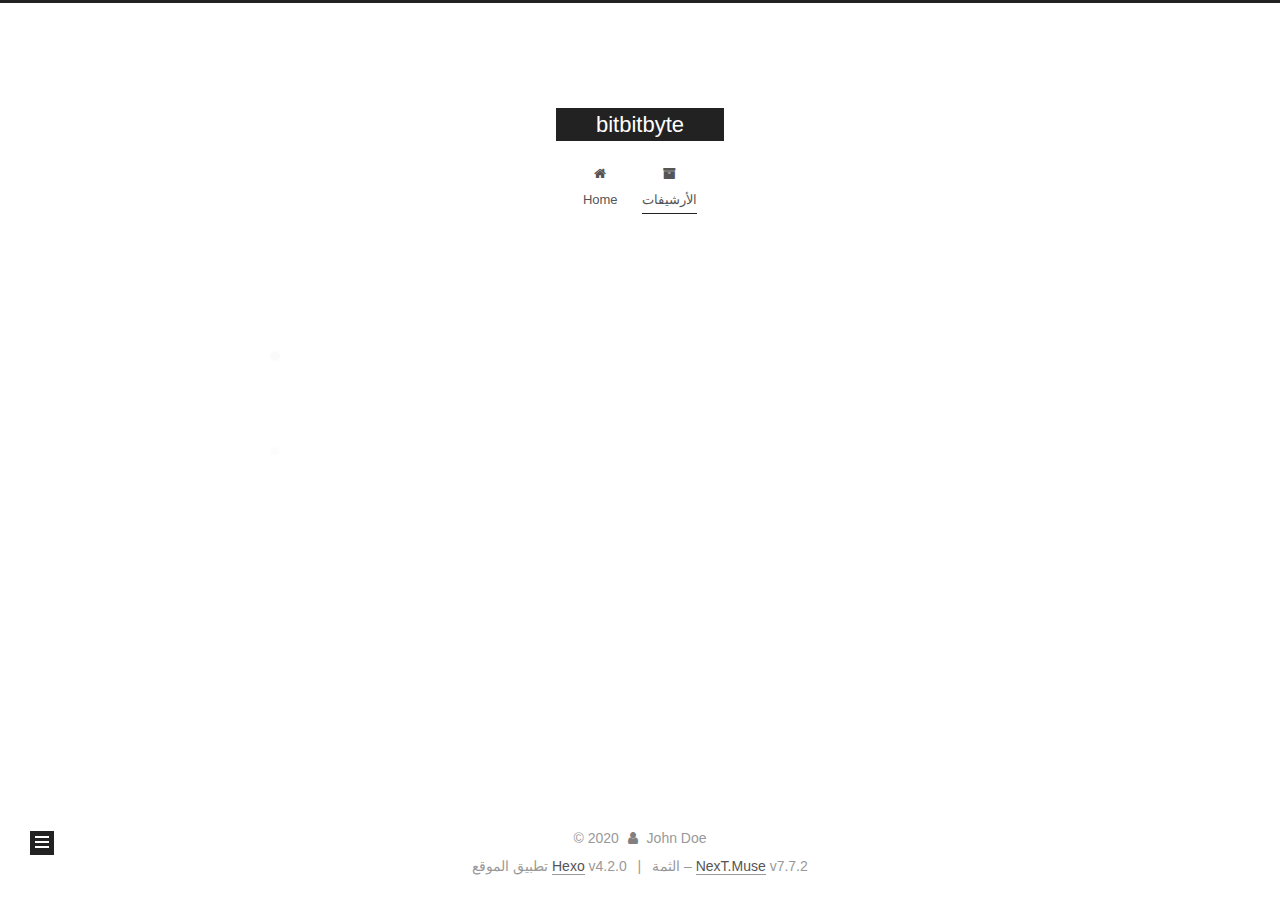
==== commit fa55d084: "Site updated: 2020-03-19 15:30:51" ====
--- a/archives/index.html
+++ b/archives/index.html
@@ -1,5 +1,5 @@
 <!DOCTYPE html>
-<html lang="en">
+<html lang="cn">
 <head>
   <meta charset="UTF-8">
 <meta name="viewport" content="width=device-width, initial-scale=1, maximum-scale=2">
@@ -21,10 +21,10 @@
   </script>
 
   <meta property="og:type" content="website">
-<meta property="og:title" content="Hexo">
+<meta property="og:title" content="bitbitbyte">
 <meta property="og:url" content="http://yoursite.com/archives/index.html">
-<meta property="og:site_name" content="Hexo">
-<meta property="og:locale" content="en_US">
+<meta property="og:site_name" content="bitbitbyte">
+<meta property="og:locale" content="cn">
 <meta property="article:author" content="John Doe">
 <meta name="twitter:card" content="summary">
 
@@ -37,11 +37,11 @@
     sidebar: "",
     isHome : false,
     isPost : false,
-    lang   : 'en'
+    lang   : 'cn'
   };
 </script>
 
-  <title>Archive | Hexo</title>
+  <title>الأرشيف | bitbitbyte</title>
   
 
 
@@ -81,7 +81,7 @@
     <header class="header" itemscope itemtype="http://schema.org/WPHeader">
       <div class="header-inner"><div class="site-brand-container">
   <div class="site-nav-toggle">
-    <div class="toggle" aria-label="Toggle navigation bar">
+    <div class="toggle" aria-label="تشغيل شريط التصفح">
       <span class="toggle-line toggle-line-first"></span>
       <span class="toggle-line toggle-line-middle"></span>
       <span class="toggle-line toggle-line-last"></span>
@@ -93,7 +93,7 @@
     <div>
       <a href="/" class="brand" rel="start">
         <span class="logo-line-before"><i></i></span>
-        <span class="site-title">Hexo</span>
+        <span class="site-title">bitbitbyte</span>
         <span class="logo-line-after"><i></i></span>
       </a>
     </div>
@@ -116,7 +116,7 @@
   </li>
         <li class="menu-item menu-item-archives">
 
-    <a href="/archives/" rel="section"><i class="fa fa-fw fa-archive"></i>Archives</a>
+    <a href="/archives/" rel="section"><i class="fa fa-fw fa-archive"></i>الأرشيفات</a>
 
   </li>
   </ul>
@@ -146,7 +146,7 @@
   <div class="post-block">
     <div class="posts-collapse">
       <div class="collection-title">
-        <span class="collection-header">Um..! 1 post. Keep on posting.</span>
+        <span class="collection-header">هِم..! مقالٌ واحد. واصل الكتابة.</span>
       </div>
 
       
@@ -224,10 +224,10 @@
 
       <ul class="sidebar-nav motion-element">
         <li class="sidebar-nav-toc">
-          Table of Contents
+          المحتويات
         </li>
         <li class="sidebar-nav-overview">
-          Overview
+          عام
         </li>
       </ul>
 
@@ -247,7 +247,7 @@
           <a href="/archives/">
         
           <span class="site-state-item-count">1</span>
-          <span class="site-state-item-name">posts</span>
+          <span class="site-state-item-name">المقالات</span>
         </a>
       </div>
   </nav>
@@ -280,10 +280,10 @@
   </span>
   <span class="author" itemprop="copyrightHolder">John Doe</span>
 </div>
-  <div class="powered-by">Powered by <a href="https://hexo.io/" class="theme-link" rel="noopener" target="_blank">Hexo</a> v4.2.0
+  <div class="powered-by">تطبيق الموقع <a href="https://hexo.io/" class="theme-link" rel="noopener" target="_blank">Hexo</a> v4.2.0
   </div>
   <span class="post-meta-divider">|</span>
-  <div class="theme-info">Theme – <a href="https://muse.theme-next.org/" class="theme-link" rel="noopener" target="_blank">NexT.Muse</a> v7.7.2
+  <div class="theme-info">الثمة – <a href="https://muse.theme-next.org/" class="theme-link" rel="noopener" target="_blank">NexT.Muse</a> v7.7.2
   </div>
 
         
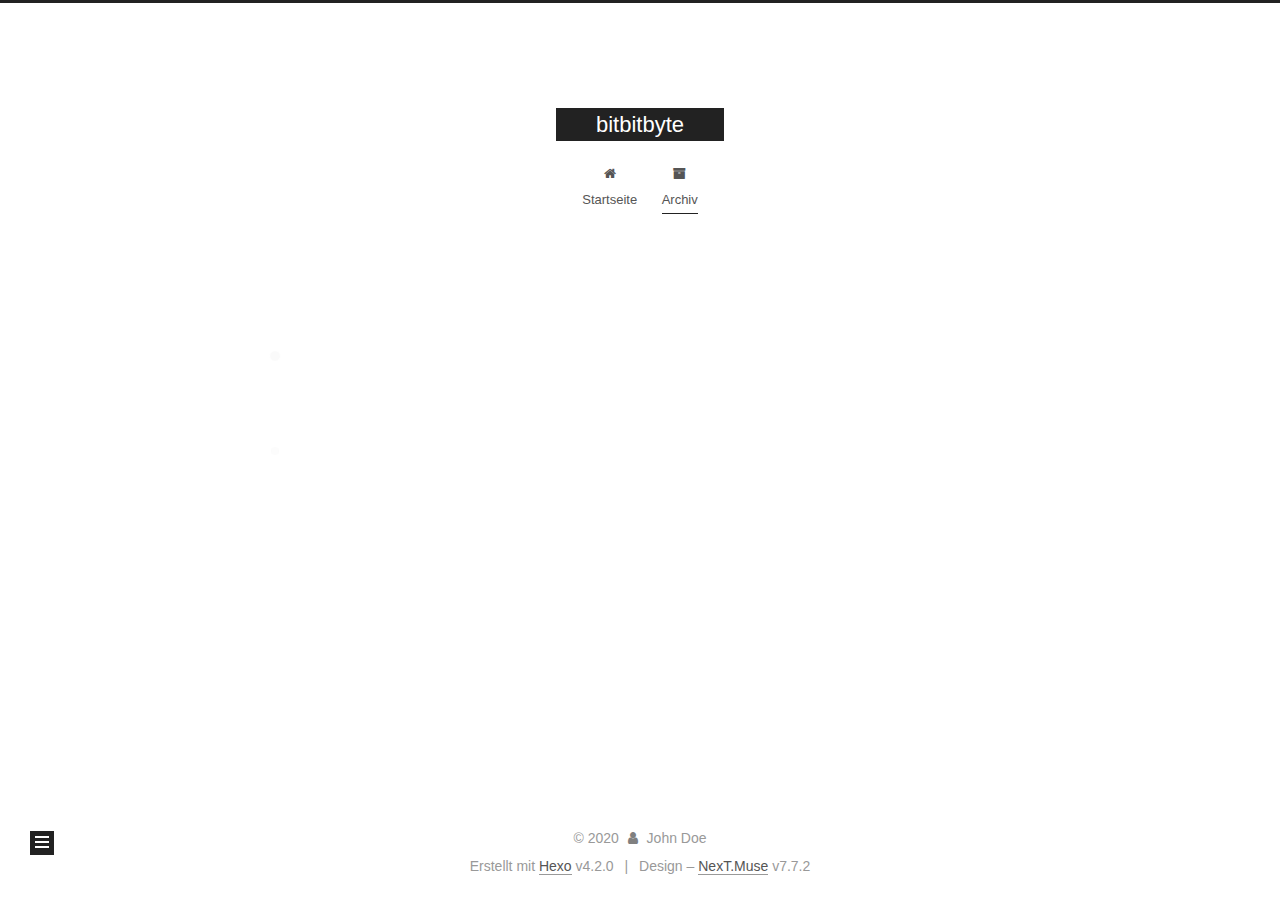
==== commit cdf34ac0: "Site updated: 2020-03-19 15:32:56" ====
--- a/archives/index.html
+++ b/archives/index.html
@@ -41,7 +41,7 @@
   };
 </script>
 
-  <title>الأرشيف | bitbitbyte</title>
+  <title>Archiv | bitbitbyte</title>
   
 
 
@@ -81,7 +81,7 @@
     <header class="header" itemscope itemtype="http://schema.org/WPHeader">
       <div class="header-inner"><div class="site-brand-container">
   <div class="site-nav-toggle">
-    <div class="toggle" aria-label="تشغيل شريط التصفح">
+    <div class="toggle" aria-label="Navigationsleiste an/ausschalten">
       <span class="toggle-line toggle-line-first"></span>
       <span class="toggle-line toggle-line-middle"></span>
       <span class="toggle-line toggle-line-last"></span>
@@ -111,12 +111,12 @@
   <ul id="menu" class="menu">
         <li class="menu-item menu-item-home">
 
-    <a href="/" rel="section"><i class="fa fa-fw fa-home"></i>Home</a>
+    <a href="/" rel="section"><i class="fa fa-fw fa-home"></i>Startseite</a>
 
   </li>
         <li class="menu-item menu-item-archives">
 
-    <a href="/archives/" rel="section"><i class="fa fa-fw fa-archive"></i>الأرشيفات</a>
+    <a href="/archives/" rel="section"><i class="fa fa-fw fa-archive"></i>Archiv</a>
 
   </li>
   </ul>
@@ -146,13 +146,33 @@
   <div class="post-block">
     <div class="posts-collapse">
       <div class="collection-title">
-        <span class="collection-header">هِم..! مقالٌ واحد. واصل الكتابة.</span>
+        <span class="collection-header">Öhm..! Insgesamt 2 Artikel. Bleib dran.</span>
       </div>
 
       
     <div class="collection-year">
       <h1 class="collection-header">2020</h1>
     </div>
+
+  <article itemscope itemtype="http://schema.org/Article">
+    <header class="post-header">
+
+      <div class="post-meta">
+        <time itemprop="dateCreated"
+              datetime="2020-03-19T15:32:42+08:00"
+              content="2020-03-19">
+          03-19
+        </time>
+      </div>
+
+      <h2 class="post-title">
+          <a class="post-title-link" href="/2020/03/19/hbase%E5%90%AF%E5%8A%A8%E6%8A%A5%E9%94%99-%20java.net.ConnectException/" itemprop="url">
+            <span itemprop="name">hbase启动报错- java.net.ConnectException</span>
+          </a>
+      </h2>
+
+    </header>
+  </article>
 
   <article itemscope itemtype="http://schema.org/Article">
     <header class="post-header">
@@ -224,10 +244,10 @@
 
       <ul class="sidebar-nav motion-element">
         <li class="sidebar-nav-toc">
-          المحتويات
+          Inhaltsverzeichnis
         </li>
         <li class="sidebar-nav-overview">
-          عام
+          Übersicht
         </li>
       </ul>
 
@@ -246,8 +266,8 @@
       <div class="site-state-item site-state-posts">
           <a href="/archives/">
         
-          <span class="site-state-item-count">1</span>
-          <span class="site-state-item-name">المقالات</span>
+          <span class="site-state-item-count">2</span>
+          <span class="site-state-item-name">Artikel</span>
         </a>
       </div>
   </nav>
@@ -280,10 +300,10 @@
   </span>
   <span class="author" itemprop="copyrightHolder">John Doe</span>
 </div>
-  <div class="powered-by">تطبيق الموقع <a href="https://hexo.io/" class="theme-link" rel="noopener" target="_blank">Hexo</a> v4.2.0
+  <div class="powered-by">Erstellt mit  <a href="https://hexo.io/" class="theme-link" rel="noopener" target="_blank">Hexo</a> v4.2.0
   </div>
   <span class="post-meta-divider">|</span>
-  <div class="theme-info">الثمة – <a href="https://muse.theme-next.org/" class="theme-link" rel="noopener" target="_blank">NexT.Muse</a> v7.7.2
+  <div class="theme-info">Design – <a href="https://muse.theme-next.org/" class="theme-link" rel="noopener" target="_blank">NexT.Muse</a> v7.7.2
   </div>
 
         
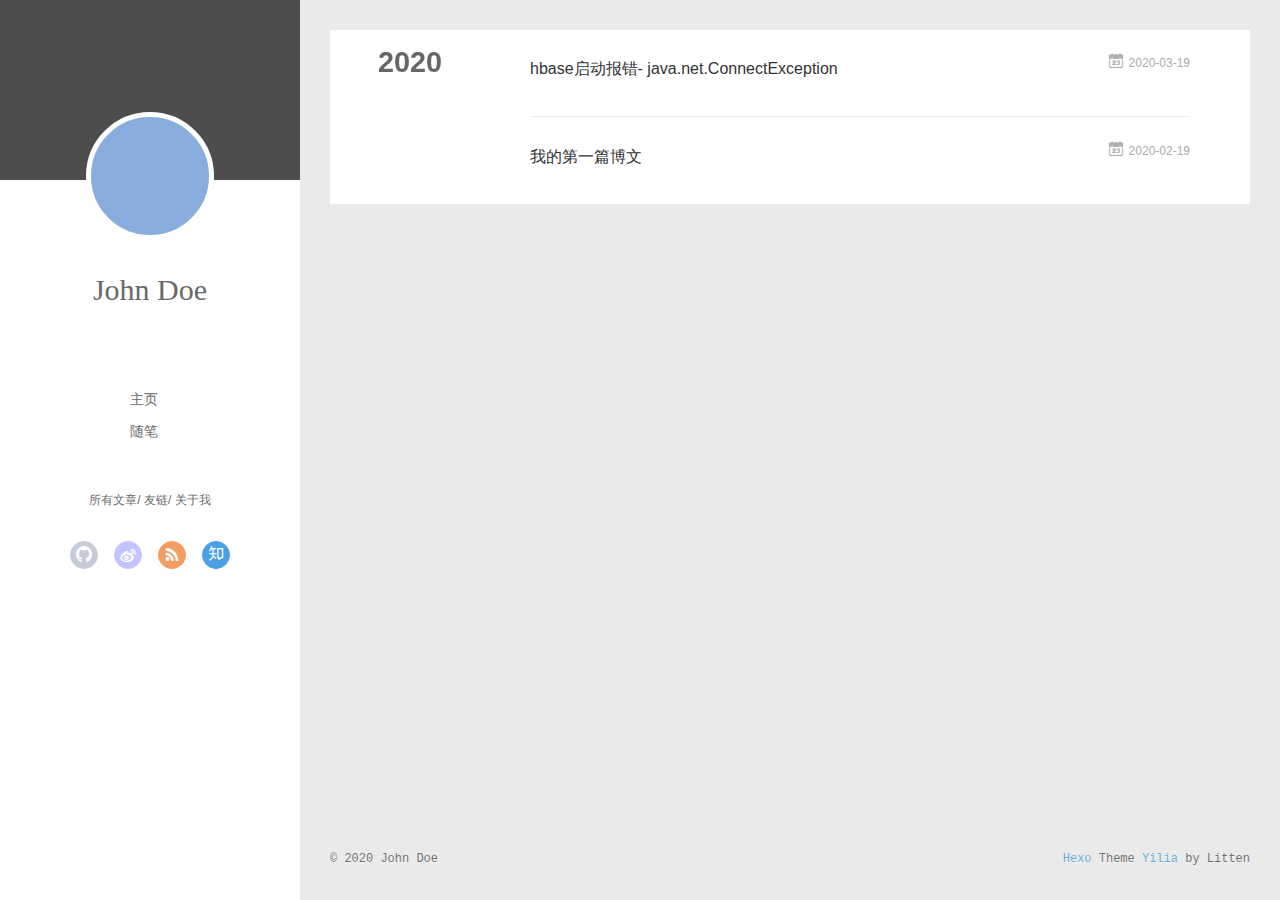
==== commit 7e23b65a: "Site updated: 2020-03-19 15:36:13" ====
--- a/archives/index.html
+++ b/archives/index.html
@@ -1,361 +1,470 @@
 <!DOCTYPE html>
-<html lang="cn">
+<html>
 <head>
-  <meta charset="UTF-8">
-<meta name="viewport" content="width=device-width, initial-scale=1, maximum-scale=2">
-<meta name="theme-color" content="#222">
-<meta name="generator" content="Hexo 4.2.0">
-  <link rel="apple-touch-icon" sizes="180x180" href="/images/apple-touch-icon-next.png">
-  <link rel="icon" type="image/png" sizes="32x32" href="/images/favicon-32x32-next.png">
-  <link rel="icon" type="image/png" sizes="16x16" href="/images/favicon-16x16-next.png">
-  <link rel="mask-icon" href="/images/logo.svg" color="#222">
-
-<link rel="stylesheet" href="/css/main.css">
-
-
-<link rel="stylesheet" href="/lib/font-awesome/css/font-awesome.min.css">
-
-<script id="hexo-configurations">
-    var NexT = window.NexT || {};
-    var CONFIG = {"hostname":"yoursite.com","root":"/","scheme":"Muse","version":"7.7.2","exturl":false,"sidebar":{"position":"left","display":"post","padding":18,"offset":12,"onmobile":false},"copycode":{"enable":false,"show_result":false,"style":null},"back2top":{"enable":true,"sidebar":false,"scrollpercent":false},"bookmark":{"enable":false,"color":"#222","save":"auto"},"fancybox":false,"mediumzoom":false,"lazyload":false,"pangu":false,"comments":{"style":"tabs","active":null,"storage":true,"lazyload":false,"nav":null},"algolia":{"hits":{"per_page":10},"labels":{"input_placeholder":"Search for Posts","hits_empty":"We didn't find any results for the search: ${query}","hits_stats":"${hits} results found in ${time} ms"}},"localsearch":{"enable":false,"trigger":"auto","top_n_per_article":1,"unescape":false,"preload":false},"motion":{"enable":true,"async":false,"transition":{"post_block":"fadeIn","post_header":"slideDownIn","post_body":"slideDownIn","coll_header":"slideLeftIn","sidebar":"slideUpIn"}}};
-  </script>
-
+  <meta charset="utf-8">
+  
+  <meta name="renderer" content="webkit">
+  <meta http-equiv="X-UA-Compatible" content="IE=edge" >
+  <link rel="dns-prefetch" href="http://yoursite.com">
+  <title>Archives | bitbitbyte</title>
+  <meta name="viewport" content="width=device-width, initial-scale=1, maximum-scale=1">
   <meta property="og:type" content="website">
 <meta property="og:title" content="bitbitbyte">
 <meta property="og:url" content="http://yoursite.com/archives/index.html">
 <meta property="og:site_name" content="bitbitbyte">
-<meta property="og:locale" content="cn">
+<meta property="og:locale" content="en_US">
 <meta property="article:author" content="John Doe">
 <meta name="twitter:card" content="summary">
-
-<link rel="canonical" href="http://yoursite.com/archives/">
-
-
-<script id="page-configurations">
-  // https://hexo.io/docs/variables.html
-  CONFIG.page = {
-    sidebar: "",
-    isHome : false,
-    isPost : false,
-    lang   : 'cn'
-  };
+  
+    <link rel="alternative" href="/atom.xml" title="bitbitbyte" type="application/atom+xml">
+  
+  
+    <link rel="icon" href="/favicon.png">
+  
+  <link rel="stylesheet" type="text/css" href="/./main.0cf68a.css">
+  <style type="text/css">
+  
+    #container.show {
+      background: linear-gradient(200deg,#a0cfe4,#e8c37e);
+    }
+  </style>
+  
+
+  
+
+<meta name="generator" content="Hexo 4.2.0"></head>
+
+<body>
+  <div id="container" q-class="show:isCtnShow">
+    <canvas id="anm-canvas" class="anm-canvas"></canvas>
+    <div class="left-col" q-class="show:isShow">
+      
+<div class="overlay" style="background: #4d4d4d"></div>
+<div class="intrude-less">
+	<header id="header" class="inner">
+		<a href="/" class="profilepic">
+			<img src="" class="js-avatar">
+		</a>
+		<hgroup>
+		  <h1 class="header-author"><a href="/">John Doe</a></h1>
+		</hgroup>
+		
+
+		<nav class="header-menu">
+			<ul>
+			
+				<li><a href="/">主页</a></li>
+	        
+				<li><a href="/tags/%E9%9A%8F%E7%AC%94/">随笔</a></li>
+	        
+			</ul>
+		</nav>
+		<nav class="header-smart-menu">
+    		
+    			
+    			<a q-on="click: openSlider(e, 'innerArchive')" href="javascript:void(0)">所有文章</a>
+    			
+            
+    			
+    			<a q-on="click: openSlider(e, 'friends')" href="javascript:void(0)">友链</a>
+    			
+            
+    			
+    			<a q-on="click: openSlider(e, 'aboutme')" href="javascript:void(0)">关于我</a>
+    			
+            
+		</nav>
+		<nav class="header-nav">
+			<div class="social">
+				
+					<a class="github" target="_blank" href="#" title="github"><i class="icon-github"></i></a>
+		        
+					<a class="weibo" target="_blank" href="#" title="weibo"><i class="icon-weibo"></i></a>
+		        
+					<a class="rss" target="_blank" href="#" title="rss"><i class="icon-rss"></i></a>
+		        
+					<a class="zhihu" target="_blank" href="#" title="zhihu"><i class="icon-zhihu"></i></a>
+		        
+			</div>
+		</nav>
+	</header>		
+</div>
+
+    </div>
+    <div class="mid-col" q-class="show:isShow,hide:isShow|isFalse">
+      
+<nav id="mobile-nav">
+  	<div class="overlay js-overlay" style="background: #4d4d4d"></div>
+	<div class="btnctn js-mobile-btnctn">
+  		<div class="slider-trigger list" q-on="click: openSlider(e)"><i class="icon icon-sort"></i></div>
+	</div>
+	<div class="intrude-less">
+		<header id="header" class="inner">
+			<div class="profilepic">
+				<img src="" class="js-avatar">
+			</div>
+			<hgroup>
+			  <h1 class="header-author js-header-author">John Doe</h1>
+			</hgroup>
+			
+			
+			
+				
+			
+				
+			
+			
+			
+			<nav class="header-nav">
+				<div class="social">
+					
+						<a class="github" target="_blank" href="#" title="github"><i class="icon-github"></i></a>
+			        
+						<a class="weibo" target="_blank" href="#" title="weibo"><i class="icon-weibo"></i></a>
+			        
+						<a class="rss" target="_blank" href="#" title="rss"><i class="icon-rss"></i></a>
+			        
+						<a class="zhihu" target="_blank" href="#" title="zhihu"><i class="icon-zhihu"></i></a>
+			        
+				</div>
+			</nav>
+
+			<nav class="header-menu js-header-menu">
+				<ul style="width: 50%">
+				
+				
+					<li style="width: 50%"><a href="/">主页</a></li>
+		        
+					<li style="width: 50%"><a href="/tags/%E9%9A%8F%E7%AC%94/">随笔</a></li>
+		        
+				</ul>
+			</nav>
+		</header>				
+	</div>
+	<div class="mobile-mask" style="display:none" q-show="isShow"></div>
+</nav>
+
+      <div id="wrapper" class="body-wrap">
+        <div class="menu-l">
+          <div class="canvas-wrap">
+            <canvas data-colors="#eaeaea" data-sectionHeight="100" data-contentId="js-content" id="myCanvas1" class="anm-canvas"></canvas>
+          </div>
+          <div id="js-content" class="content-ll">
+            
+  
+  
+    
+    
+      
+      
+      <section class="archives-wrap">
+        <div class="archive-year-wrap">
+          <a href="/archives/2020" class="archive-year">2020</a>
+        </div>
+        <div class="archives">
+    
+    <article class="archive-article archive-type-post">
+  <div class="archive-article-inner">
+    <header class="archive-article-header">
+      	<div class="article-meta">
+	      	<a href="/2020/03/19/hbase%E5%90%AF%E5%8A%A8%E6%8A%A5%E9%94%99-%20java.net.ConnectException/" class="archive-article-date">
+  	<time datetime="2020-03-19T07:32:42.960Z" itemprop="datePublished"><i class="icon-calendar icon"></i>2020-03-19</time>
+</a>
+        </div>
+    	 
+  
+    <h1 itemprop="name">
+      <a class="archive-article-title" href="/2020/03/19/hbase%E5%90%AF%E5%8A%A8%E6%8A%A5%E9%94%99-%20java.net.ConnectException/">hbase启动报错- java.net.ConnectException</a>
+    </h1>
+  
+
+        <div class="article-info info-on-right">
+          
+          
+
+        </div>
+        <div class="clearfix"></div>
+    </header>
+  </div>
+</article>
+  
+    
+    
+    <article class="archive-article archive-type-post">
+  <div class="archive-article-inner">
+    <header class="archive-article-header">
+      	<div class="article-meta">
+	      	<a href="/2020/02/19/%E6%88%91%E7%9A%84%E7%AC%AC%E4%B8%80%E7%AF%87%E5%8D%9A%E6%96%87/" class="archive-article-date">
+  	<time datetime="2020-02-19T13:38:14.000Z" itemprop="datePublished"><i class="icon-calendar icon"></i>2020-02-19</time>
+</a>
+        </div>
+    	 
+  
+    <h1 itemprop="name">
+      <a class="archive-article-title" href="/2020/02/19/%E6%88%91%E7%9A%84%E7%AC%AC%E4%B8%80%E7%AF%87%E5%8D%9A%E6%96%87/">我的第一篇博文</a>
+    </h1>
+  
+
+        <div class="article-info info-on-right">
+          
+          
+
+        </div>
+        <div class="clearfix"></div>
+    </header>
+  </div>
+</article>
+  
+  
+    </div></section>
+  
+
+    
+
+
+          </div>
+        </div>
+      </div>
+      <footer id="footer">
+  <div class="outer">
+    <div id="footer-info">
+    	<div class="footer-left">
+    		&copy; 2020 John Doe
+    	</div>
+      	<div class="footer-right">
+      		<a href="http://hexo.io/" target="_blank">Hexo</a>  Theme <a href="https://github.com/litten/hexo-theme-yilia" target="_blank">Yilia</a> by Litten
+      	</div>
+    </div>
+  </div>
+</footer>
+    </div>
+    <script>
+	var yiliaConfig = {
+		mathjax: false,
+		isHome: false,
+		isPost: false,
+		isArchive: true,
+		isTag: false,
+		isCategory: false,
+		open_in_new: false,
+		toc_hide_index: true,
+		root: "/",
+		innerArchive: true,
+		showTags: false
+	}
 </script>
 
-  <title>Archiv | bitbitbyte</title>
-  
-
-
-
-
-
-
-  <noscript>
-  <style>
-  .use-motion .brand,
-  .use-motion .menu-item,
-  .sidebar-inner,
-  .use-motion .post-block,
-  .use-motion .pagination,
-  .use-motion .comments,
-  .use-motion .post-header,
-  .use-motion .post-body,
-  .use-motion .collection-header { opacity: initial; }
-
-  .use-motion .site-title,
-  .use-motion .site-subtitle {
-    opacity: initial;
-    top: initial;
-  }
-
-  .use-motion .logo-line-before i { left: initial; }
-  .use-motion .logo-line-after i { right: initial; }
-  </style>
-</noscript>
-
-</head>
-
-<body itemscope itemtype="http://schema.org/WebPage">
-  <div class="container use-motion">
-    <div class="headband"></div>
-
-    <header class="header" itemscope itemtype="http://schema.org/WPHeader">
-      <div class="header-inner"><div class="site-brand-container">
-  <div class="site-nav-toggle">
-    <div class="toggle" aria-label="Navigationsleiste an/ausschalten">
-      <span class="toggle-line toggle-line-first"></span>
-      <span class="toggle-line toggle-line-middle"></span>
-      <span class="toggle-line toggle-line-last"></span>
+<script>!function(t){function n(e){if(r[e])return r[e].exports;var i=r[e]={exports:{},id:e,loaded:!1};return t[e].call(i.exports,i,i.exports,n),i.loaded=!0,i.exports}var r={};n.m=t,n.c=r,n.p="./",n(0)}([function(t,n,r){r(195),t.exports=r(191)},function(t,n,r){var e=r(3),i=r(52),o=r(27),u=r(28),c=r(53),f="prototype",a=function(t,n,r){var s,l,h,v,p=t&a.F,d=t&a.G,y=t&a.S,g=t&a.P,b=t&a.B,m=d?e:y?e[n]||(e[n]={}):(e[n]||{})[f],x=d?i:i[n]||(i[n]={}),w=x[f]||(x[f]={});d&&(r=n);for(s in r)l=!p&&m&&void 0!==m[s],h=(l?m:r)[s],v=b&&l?c(h,e):g&&"function"==typeof h?c(Function.call,h):h,m&&u(m,s,h,t&a.U),x[s]!=h&&o(x,s,v),g&&w[s]!=h&&(w[s]=h)};e.core=i,a.F=1,a.G=2,a.S=4,a.P=8,a.B=16,a.W=32,a.U=64,a.R=128,t.exports=a},function(t,n,r){var e=r(6);t.exports=function(t){if(!e(t))throw TypeError(t+" is not an object!");return t}},function(t,n){var r=t.exports="undefined"!=typeof window&&window.Math==Math?window:"undefined"!=typeof self&&self.Math==Math?self:Function("return this")();"number"==typeof __g&&(__g=r)},function(t,n){t.exports=function(t){try{return!!t()}catch(t){return!0}}},function(t,n){var r=t.exports="undefined"!=typeof window&&window.Math==Math?window:"undefined"!=typeof self&&self.Math==Math?self:Function("return this")();"number"==typeof __g&&(__g=r)},function(t,n){t.exports=function(t){return"object"==typeof t?null!==t:"function"==typeof t}},function(t,n,r){var e=r(126)("wks"),i=r(76),o=r(3).Symbol,u="function"==typeof o;(t.exports=function(t){return e[t]||(e[t]=u&&o[t]||(u?o:i)("Symbol."+t))}).store=e},function(t,n){var r={}.hasOwnProperty;t.exports=function(t,n){return r.call(t,n)}},function(t,n,r){var e=r(94),i=r(33);t.exports=function(t){return e(i(t))}},function(t,n,r){t.exports=!r(4)(function(){return 7!=Object.defineProperty({},"a",{get:function(){return 7}}).a})},function(t,n,r){var e=r(2),i=r(167),o=r(50),u=Object.defineProperty;n.f=r(10)?Object.defineProperty:function(t,n,r){if(e(t),n=o(n,!0),e(r),i)try{return u(t,n,r)}catch(t){}if("get"in r||"set"in r)throw TypeError("Accessors not supported!");return"value"in r&&(t[n]=r.value),t}},function(t,n,r){t.exports=!r(18)(function(){return 7!=Object.defineProperty({},"a",{get:function(){return 7}}).a})},function(t,n,r){var e=r(14),i=r(22);t.exports=r(12)?function(t,n,r){return e.f(t,n,i(1,r))}:function(t,n,r){return t[n]=r,t}},function(t,n,r){var e=r(20),i=r(58),o=r(42),u=Object.defineProperty;n.f=r(12)?Object.defineProperty:function(t,n,r){if(e(t),n=o(n,!0),e(r),i)try{return u(t,n,r)}catch(t){}if("get"in r||"set"in r)throw TypeError("Accessors not supported!");return"value"in r&&(t[n]=r.value),t}},function(t,n,r){var e=r(40)("wks"),i=r(23),o=r(5).Symbol,u="function"==typeof o;(t.exports=function(t){return e[t]||(e[t]=u&&o[t]||(u?o:i)("Symbol."+t))}).store=e},function(t,n,r){var e=r(67),i=Math.min;t.exports=function(t){return t>0?i(e(t),9007199254740991):0}},function(t,n,r){var e=r(46);t.exports=function(t){return Object(e(t))}},function(t,n){t.exports=function(t){try{return!!t()}catch(t){return!0}}},function(t,n,r){var e=r(63),i=r(34);t.exports=Object.keys||function(t){return e(t,i)}},function(t,n,r){var e=r(21);t.exports=function(t){if(!e(t))throw TypeError(t+" is not an object!");return t}},function(t,n){t.exports=function(t){return"object"==typeof t?null!==t:"function"==typeof t}},function(t,n){t.exports=function(t,n){return{enumerable:!(1&t),configurable:!(2&t),writable:!(4&t),value:n}}},function(t,n){var r=0,e=Math.random();t.exports=function(t){return"Symbol(".concat(void 0===t?"":t,")_",(++r+e).toString(36))}},function(t,n){var r={}.hasOwnProperty;t.exports=function(t,n){return r.call(t,n)}},function(t,n){var r=t.exports={version:"2.4.0"};"number"==typeof __e&&(__e=r)},function(t,n){t.exports=function(t){if("function"!=typeof t)throw TypeError(t+" is not a function!");return t}},function(t,n,r){var e=r(11),i=r(66);t.exports=r(10)?function(t,n,r){return e.f(t,n,i(1,r))}:function(t,n,r){return t[n]=r,t}},function(t,n,r){var e=r(3),i=r(27),o=r(24),u=r(76)("src"),c="toString",f=Function[c],a=(""+f).split(c);r(52).inspectSource=function(t){return f.call(t)},(t.exports=function(t,n,r,c){var f="function"==typeof r;f&&(o(r,"name")||i(r,"name",n)),t[n]!==r&&(f&&(o(r,u)||i(r,u,t[n]?""+t[n]:a.join(String(n)))),t===e?t[n]=r:c?t[n]?t[n]=r:i(t,n,r):(delete t[n],i(t,n,r)))})(Function.prototype,c,function(){return"function"==typeof this&&this[u]||f.call(this)})},function(t,n,r){var e=r(1),i=r(4),o=r(46),u=function(t,n,r,e){var i=String(o(t)),u="<"+n;return""!==r&&(u+=" "+r+'="'+String(e).replace(/"/g,"&quot;")+'"'),u+">"+i+"</"+n+">"};t.exports=function(t,n){var r={};r[t]=n(u),e(e.P+e.F*i(function(){var n=""[t]('"');return n!==n.toLowerCase()||n.split('"').length>3}),"String",r)}},function(t,n,r){var e=r(115),i=r(46);t.exports=function(t){return e(i(t))}},function(t,n,r){var e=r(116),i=r(66),o=r(30),u=r(50),c=r(24),f=r(167),a=Object.getOwnPropertyDescriptor;n.f=r(10)?a:function(t,n){if(t=o(t),n=u(n,!0),f)try{return a(t,n)}catch(t){}if(c(t,n))return i(!e.f.call(t,n),t[n])}},function(t,n,r){var e=r(24),i=r(17),o=r(145)("IE_PROTO"),u=Object.prototype;t.exports=Object.getPrototypeOf||function(t){return t=i(t),e(t,o)?t[o]:"function"==typeof t.constructor&&t instanceof t.constructor?t.constructor.prototype:t instanceof Object?u:null}},function(t,n){t.exports=function(t){if(void 0==t)throw TypeError("Can't call method on  "+t);return t}},function(t,n){t.exports="constructor,hasOwnProperty,isPrototypeOf,propertyIsEnumerable,toLocaleString,toString,valueOf".split(",")},function(t,n){t.exports={}},function(t,n){t.exports=!0},function(t,n){n.f={}.propertyIsEnumerable},function(t,n,r){var e=r(14).f,i=r(8),o=r(15)("toStringTag");t.exports=function(t,n,r){t&&!i(t=r?t:t.prototype,o)&&e(t,o,{configurable:!0,value:n})}},function(t,n,r){var e=r(40)("keys"),i=r(23);t.exports=function(t){return e[t]||(e[t]=i(t))}},function(t,n,r){var e=r(5),i="__core-js_shared__",o=e[i]||(e[i]={});t.exports=function(t){return o[t]||(o[t]={})}},function(t,n){var r=Math.ceil,e=Math.floor;t.exports=function(t){return isNaN(t=+t)?0:(t>0?e:r)(t)}},function(t,n,r){var e=r(21);t.exports=function(t,n){if(!e(t))return t;var r,i;if(n&&"function"==typeof(r=t.toString)&&!e(i=r.call(t)))return i;if("function"==typeof(r=t.valueOf)&&!e(i=r.call(t)))return i;if(!n&&"function"==typeof(r=t.toString)&&!e(i=r.call(t)))return i;throw TypeError("Can't convert object to primitive value")}},function(t,n,r){var e=r(5),i=r(25),o=r(36),u=r(44),c=r(14).f;t.exports=function(t){var n=i.Symbol||(i.Symbol=o?{}:e.Symbol||{});"_"==t.charAt(0)||t in n||c(n,t,{value:u.f(t)})}},function(t,n,r){n.f=r(15)},function(t,n){var r={}.toString;t.exports=function(t){return r.call(t).slice(8,-1)}},function(t,n){t.exports=function(t){if(void 0==t)throw TypeError("Can't call method on  "+t);return t}},function(t,n,r){var e=r(4);t.exports=function(t,n){return!!t&&e(function(){n?t.call(null,function(){},1):t.call(null)})}},function(t,n,r){var e=r(53),i=r(115),o=r(17),u=r(16),c=r(203);t.exports=function(t,n){var r=1==t,f=2==t,a=3==t,s=4==t,l=6==t,h=5==t||l,v=n||c;return function(n,c,p){for(var d,y,g=o(n),b=i(g),m=e(c,p,3),x=u(b.length),w=0,S=r?v(n,x):f?v(n,0):void 0;x>w;w++)if((h||w in b)&&(d=b[w],y=m(d,w,g),t))if(r)S[w]=y;else if(y)switch(t){case 3:return!0;case 5:return d;case 6:return w;case 2:S.push(d)}else if(s)return!1;return l?-1:a||s?s:S}}},function(t,n,r){var e=r(1),i=r(52),o=r(4);t.exports=function(t,n){var r=(i.Object||{})[t]||Object[t],u={};u[t]=n(r),e(e.S+e.F*o(function(){r(1)}),"Object",u)}},function(t,n,r){var e=r(6);t.exports=function(t,n){if(!e(t))return t;var r,i;if(n&&"function"==typeof(r=t.toString)&&!e(i=r.call(t)))return i;if("function"==typeof(r=t.valueOf)&&!e(i=r.call(t)))return i;if(!n&&"function"==typeof(r=t.toString)&&!e(i=r.call(t)))return i;throw TypeError("Can't convert object to primitive value")}},function(t,n,r){var e=r(5),i=r(25),o=r(91),u=r(13),c="prototype",f=function(t,n,r){var a,s,l,h=t&f.F,v=t&f.G,p=t&f.S,d=t&f.P,y=t&f.B,g=t&f.W,b=v?i:i[n]||(i[n]={}),m=b[c],x=v?e:p?e[n]:(e[n]||{})[c];v&&(r=n);for(a in r)(s=!h&&x&&void 0!==x[a])&&a in b||(l=s?x[a]:r[a],b[a]=v&&"function"!=typeof x[a]?r[a]:y&&s?o(l,e):g&&x[a]==l?function(t){var n=function(n,r,e){if(this instanceof t){switch(arguments.length){case 0:return new t;case 1:return new t(n);case 2:return new t(n,r)}return new t(n,r,e)}return t.apply(this,arguments)};return n[c]=t[c],n}(l):d&&"function"==typeof l?o(Function.call,l):l,d&&((b.virtual||(b.virtual={}))[a]=l,t&f.R&&m&&!m[a]&&u(m,a,l)))};f.F=1,f.G=2,f.S=4,f.P=8,f.B=16,f.W=32,f.U=64,f.R=128,t.exports=f},function(t,n){var r=t.exports={version:"2.4.0"};"number"==typeof __e&&(__e=r)},function(t,n,r){var e=r(26);t.exports=function(t,n,r){if(e(t),void 0===n)return t;switch(r){case 1:return function(r){return t.call(n,r)};case 2:return function(r,e){return t.call(n,r,e)};case 3:return function(r,e,i){return t.call(n,r,e,i)}}return function(){return t.apply(n,arguments)}}},function(t,n,r){var e=r(183),i=r(1),o=r(126)("metadata"),u=o.store||(o.store=new(r(186))),c=function(t,n,r){var i=u.get(t);if(!i){if(!r)return;u.set(t,i=new e)}var o=i.get(n);if(!o){if(!r)return;i.set(n,o=new e)}return o},f=function(t,n,r){var e=c(n,r,!1);return void 0!==e&&e.has(t)},a=function(t,n,r){var e=c(n,r,!1);return void 0===e?void 0:e.get(t)},s=function(t,n,r,e){c(r,e,!0).set(t,n)},l=function(t,n){var r=c(t,n,!1),e=[];return r&&r.forEach(function(t,n){e.push(n)}),e},h=function(t){return void 0===t||"symbol"==typeof t?t:String(t)},v=function(t){i(i.S,"Reflect",t)};t.exports={store:u,map:c,has:f,get:a,set:s,keys:l,key:h,exp:v}},function(t,n,r){"use strict";if(r(10)){var e=r(69),i=r(3),o=r(4),u=r(1),c=r(127),f=r(152),a=r(53),s=r(68),l=r(66),h=r(27),v=r(73),p=r(67),d=r(16),y=r(75),g=r(50),b=r(24),m=r(180),x=r(114),w=r(6),S=r(17),_=r(137),O=r(70),E=r(32),P=r(71).f,j=r(154),F=r(76),M=r(7),A=r(48),N=r(117),T=r(146),I=r(155),k=r(80),L=r(123),R=r(74),C=r(130),D=r(160),U=r(11),W=r(31),G=U.f,B=W.f,V=i.RangeError,z=i.TypeError,q=i.Uint8Array,K="ArrayBuffer",J="Shared"+K,Y="BYTES_PER_ELEMENT",H="prototype",$=Array[H],X=f.ArrayBuffer,Q=f.DataView,Z=A(0),tt=A(2),nt=A(3),rt=A(4),et=A(5),it=A(6),ot=N(!0),ut=N(!1),ct=I.values,ft=I.keys,at=I.entries,st=$.lastIndexOf,lt=$.reduce,ht=$.reduceRight,vt=$.join,pt=$.sort,dt=$.slice,yt=$.toString,gt=$.toLocaleString,bt=M("iterator"),mt=M("toStringTag"),xt=F("typed_constructor"),wt=F("def_constructor"),St=c.CONSTR,_t=c.TYPED,Ot=c.VIEW,Et="Wrong length!",Pt=A(1,function(t,n){return Tt(T(t,t[wt]),n)}),jt=o(function(){return 1===new q(new Uint16Array([1]).buffer)[0]}),Ft=!!q&&!!q[H].set&&o(function(){new q(1).set({})}),Mt=function(t,n){if(void 0===t)throw z(Et);var r=+t,e=d(t);if(n&&!m(r,e))throw V(Et);return e},At=function(t,n){var r=p(t);if(r<0||r%n)throw V("Wrong offset!");return r},Nt=function(t){if(w(t)&&_t in t)return t;throw z(t+" is not a typed array!")},Tt=function(t,n){if(!(w(t)&&xt in t))throw z("It is not a typed array constructor!");return new t(n)},It=function(t,n){return kt(T(t,t[wt]),n)},kt=function(t,n){for(var r=0,e=n.length,i=Tt(t,e);e>r;)i[r]=n[r++];return i},Lt=function(t,n,r){G(t,n,{get:function(){return this._d[r]}})},Rt=function(t){var n,r,e,i,o,u,c=S(t),f=arguments.length,s=f>1?arguments[1]:void 0,l=void 0!==s,h=j(c);if(void 0!=h&&!_(h)){for(u=h.call(c),e=[],n=0;!(o=u.next()).done;n++)e.push(o.value);c=e}for(l&&f>2&&(s=a(s,arguments[2],2)),n=0,r=d(c.length),i=Tt(this,r);r>n;n++)i[n]=l?s(c[n],n):c[n];return i},Ct=function(){for(var t=0,n=arguments.length,r=Tt(this,n);n>t;)r[t]=arguments[t++];return r},Dt=!!q&&o(function(){gt.call(new q(1))}),Ut=function(){return gt.apply(Dt?dt.call(Nt(this)):Nt(this),arguments)},Wt={copyWithin:function(t,n){return D.call(Nt(this),t,n,arguments.length>2?arguments[2]:void 0)},every:function(t){return rt(Nt(this),t,arguments.length>1?arguments[1]:void 0)},fill:function(t){return C.apply(Nt(this),arguments)},filter:function(t){return It(this,tt(Nt(this),t,arguments.length>1?arguments[1]:void 0))},find:function(t){return et(Nt(this),t,arguments.length>1?arguments[1]:void 0)},findIndex:function(t){return it(Nt(this),t,arguments.length>1?arguments[1]:void 0)},forEach:function(t){Z(Nt(this),t,arguments.length>1?arguments[1]:void 0)},indexOf:function(t){return ut(Nt(this),t,arguments.length>1?arguments[1]:void 0)},includes:function(t){return ot(Nt(this),t,arguments.length>1?arguments[1]:void 0)},join:function(t){return vt.apply(Nt(this),arguments)},lastIndexOf:function(t){return st.apply(Nt(this),arguments)},map:function(t){return Pt(Nt(this),t,arguments.length>1?arguments[1]:void 0)},reduce:function(t){return lt.apply(Nt(this),arguments)},reduceRight:function(t){return ht.apply(Nt(this),arguments)},reverse:function(){for(var t,n=this,r=Nt(n).length,e=Math.floor(r/2),i=0;i<e;)t=n[i],n[i++]=n[--r],n[r]=t;return n},some:function(t){return nt(Nt(this),t,arguments.length>1?arguments[1]:void 0)},sort:function(t){return pt.call(Nt(this),t)},subarray:function(t,n){var r=Nt(this),e=r.length,i=y(t,e);return new(T(r,r[wt]))(r.buffer,r.byteOffset+i*r.BYTES_PER_ELEMENT,d((void 0===n?e:y(n,e))-i))}},Gt=function(t,n){return It(this,dt.call(Nt(this),t,n))},Bt=function(t){Nt(this);var n=At(arguments[1],1),r=this.length,e=S(t),i=d(e.length),o=0;if(i+n>r)throw V(Et);for(;o<i;)this[n+o]=e[o++]},Vt={entries:function(){return at.call(Nt(this))},keys:function(){return ft.call(Nt(this))},values:function(){return ct.call(Nt(this))}},zt=function(t,n){return w(t)&&t[_t]&&"symbol"!=typeof n&&n in t&&String(+n)==String(n)},qt=function(t,n){return zt(t,n=g(n,!0))?l(2,t[n]):B(t,n)},Kt=function(t,n,r){return!(zt(t,n=g(n,!0))&&w(r)&&b(r,"value"))||b(r,"get")||b(r,"set")||r.configurable||b(r,"writable")&&!r.writable||b(r,"enumerable")&&!r.enumerable?G(t,n,r):(t[n]=r.value,t)};St||(W.f=qt,U.f=Kt),u(u.S+u.F*!St,"Object",{getOwnPropertyDescriptor:qt,defineProperty:Kt}),o(function(){yt.call({})})&&(yt=gt=function(){return vt.call(this)});var Jt=v({},Wt);v(Jt,Vt),h(Jt,bt,Vt.values),v(Jt,{slice:Gt,set:Bt,constructor:function(){},toString:yt,toLocaleString:Ut}),Lt(Jt,"buffer","b"),Lt(Jt,"byteOffset","o"),Lt(Jt,"byteLength","l"),Lt(Jt,"length","e"),G(Jt,mt,{get:function(){return this[_t]}}),t.exports=function(t,n,r,f){f=!!f;var a=t+(f?"Clamped":"")+"Array",l="Uint8Array"!=a,v="get"+t,p="set"+t,y=i[a],g=y||{},b=y&&E(y),m=!y||!c.ABV,S={},_=y&&y[H],j=function(t,r){var e=t._d;return e.v[v](r*n+e.o,jt)},F=function(t,r,e){var i=t._d;f&&(e=(e=Math.round(e))<0?0:e>255?255:255&e),i.v[p](r*n+i.o,e,jt)},M=function(t,n){G(t,n,{get:function(){return j(this,n)},set:function(t){return F(this,n,t)},enumerable:!0})};m?(y=r(function(t,r,e,i){s(t,y,a,"_d");var o,u,c,f,l=0,v=0;if(w(r)){if(!(r instanceof X||(f=x(r))==K||f==J))return _t in r?kt(y,r):Rt.call(y,r);o=r,v=At(e,n);var p=r.byteLength;if(void 0===i){if(p%n)throw V(Et);if((u=p-v)<0)throw V(Et)}else if((u=d(i)*n)+v>p)throw V(Et);c=u/n}else c=Mt(r,!0),u=c*n,o=new X(u);for(h(t,"_d",{b:o,o:v,l:u,e:c,v:new Q(o)});l<c;)M(t,l++)}),_=y[H]=O(Jt),h(_,"constructor",y)):L(function(t){new y(null),new y(t)},!0)||(y=r(function(t,r,e,i){s(t,y,a);var o;return w(r)?r instanceof X||(o=x(r))==K||o==J?void 0!==i?new g(r,At(e,n),i):void 0!==e?new g(r,At(e,n)):new g(r):_t in r?kt(y,r):Rt.call(y,r):new g(Mt(r,l))}),Z(b!==Function.prototype?P(g).concat(P(b)):P(g),function(t){t in y||h(y,t,g[t])}),y[H]=_,e||(_.constructor=y));var A=_[bt],N=!!A&&("values"==A.name||void 0==A.name),T=Vt.values;h(y,xt,!0),h(_,_t,a),h(_,Ot,!0),h(_,wt,y),(f?new y(1)[mt]==a:mt in _)||G(_,mt,{get:function(){return a}}),S[a]=y,u(u.G+u.W+u.F*(y!=g),S),u(u.S,a,{BYTES_PER_ELEMENT:n,from:Rt,of:Ct}),Y in _||h(_,Y,n),u(u.P,a,Wt),R(a),u(u.P+u.F*Ft,a,{set:Bt}),u(u.P+u.F*!N,a,Vt),u(u.P+u.F*(_.toString!=yt),a,{toString:yt}),u(u.P+u.F*o(function(){new y(1).slice()}),a,{slice:Gt}),u(u.P+u.F*(o(function(){return[1,2].toLocaleString()!=new y([1,2]).toLocaleString()})||!o(function(){_.toLocaleString.call([1,2])})),a,{toLocaleString:Ut}),k[a]=N?A:T,e||N||h(_,bt,T)}}else t.exports=function(){}},function(t,n){var r={}.toString;t.exports=function(t){return r.call(t).slice(8,-1)}},function(t,n,r){var e=r(21),i=r(5).document,o=e(i)&&e(i.createElement);t.exports=function(t){return o?i.createElement(t):{}}},function(t,n,r){t.exports=!r(12)&&!r(18)(function(){return 7!=Object.defineProperty(r(57)("div"),"a",{get:function(){return 7}}).a})},function(t,n,r){"use strict";var e=r(36),i=r(51),o=r(64),u=r(13),c=r(8),f=r(35),a=r(96),s=r(38),l=r(103),h=r(15)("iterator"),v=!([].keys&&"next"in[].keys()),p="keys",d="values",y=function(){return this};t.exports=function(t,n,r,g,b,m,x){a(r,n,g);var w,S,_,O=function(t){if(!v&&t in F)return F[t];switch(t){case p:case d:return function(){return new r(this,t)}}return function(){return new r(this,t)}},E=n+" Iterator",P=b==d,j=!1,F=t.prototype,M=F[h]||F["@@iterator"]||b&&F[b],A=M||O(b),N=b?P?O("entries"):A:void 0,T="Array"==n?F.entries||M:M;if(T&&(_=l(T.call(new t)))!==Object.prototype&&(s(_,E,!0),e||c(_,h)||u(_,h,y)),P&&M&&M.name!==d&&(j=!0,A=function(){return M.call(this)}),e&&!x||!v&&!j&&F[h]||u(F,h,A),f[n]=A,f[E]=y,b)if(w={values:P?A:O(d),keys:m?A:O(p),entries:N},x)for(S in w)S in F||o(F,S,w[S]);else i(i.P+i.F*(v||j),n,w);return w}},function(t,n,r){var e=r(20),i=r(100),o=r(34),u=r(39)("IE_PROTO"),c=function(){},f="prototype",a=function(){var t,n=r(57)("iframe"),e=o.length;for(n.style.display="none",r(93).appendChild(n),n.src="javascript:",t=n.contentWindow.document,t.open(),t.write("<script>document.F=Object<\/script>"),t.close(),a=t.F;e--;)delete a[f][o[e]];return a()};t.exports=Object.create||function(t,n){var r;return null!==t?(c[f]=e(t),r=new c,c[f]=null,r[u]=t):r=a(),void 0===n?r:i(r,n)}},function(t,n,r){var e=r(63),i=r(34).concat("length","prototype");n.f=Object.getOwnPropertyNames||function(t){return e(t,i)}},function(t,n){n.f=Object.getOwnPropertySymbols},function(t,n,r){var e=r(8),i=r(9),o=r(90)(!1),u=r(39)("IE_PROTO");t.exports=function(t,n){var r,c=i(t),f=0,a=[];for(r in c)r!=u&&e(c,r)&&a.push(r);for(;n.length>f;)e(c,r=n[f++])&&(~o(a,r)||a.push(r));return a}},function(t,n,r){t.exports=r(13)},function(t,n,r){var e=r(76)("meta"),i=r(6),o=r(24),u=r(11).f,c=0,f=Object.isExtensible||function(){return!0},a=!r(4)(function(){return f(Object.preventExtensions({}))}),s=function(t){u(t,e,{value:{i:"O"+ ++c,w:{}}})},l=function(t,n){if(!i(t))return"symbol"==typeof t?t:("string"==typeof t?"S":"P")+t;if(!o(t,e)){if(!f(t))return"F";if(!n)return"E";s(t)}return t[e].i},h=function(t,n){if(!o(t,e)){if(!f(t))return!0;if(!n)return!1;s(t)}return t[e].w},v=function(t){return a&&p.NEED&&f(t)&&!o(t,e)&&s(t),t},p=t.exports={KEY:e,NEED:!1,fastKey:l,getWeak:h,onFreeze:v}},function(t,n){t.exports=function(t,n){return{enumerable:!(1&t),configurable:!(2&t),writable:!(4&t),value:n}}},function(t,n){var r=Math.ceil,e=Math.floor;t.exports=function(t){return isNaN(t=+t)?0:(t>0?e:r)(t)}},function(t,n){t.exports=function(t,n,r,e){if(!(t instanceof n)||void 0!==e&&e in t)throw TypeError(r+": incorrect invocation!");return t}},function(t,n){t.exports=!1},function(t,n,r){var e=r(2),i=r(173),o=r(133),u=r(145)("IE_PROTO"),c=function(){},f="prototype",a=function(){var t,n=r(132)("iframe"),e=o.length;for(n.style.display="none",r(135).appendChild(n),n.src="javascript:",t=n.contentWindow.document,t.open(),t.write("<script>document.F=Object<\/script>"),t.close(),a=t.F;e--;)delete a[f][o[e]];return a()};t.exports=Object.create||function(t,n){var r;return null!==t?(c[f]=e(t),r=new c,c[f]=null,r[u]=t):r=a(),void 0===n?r:i(r,n)}},function(t,n,r){var e=r(175),i=r(133).concat("length","prototype");n.f=Object.getOwnPropertyNames||function(t){return e(t,i)}},function(t,n,r){var e=r(175),i=r(133);t.exports=Object.keys||function(t){return e(t,i)}},function(t,n,r){var e=r(28);t.exports=function(t,n,r){for(var i in n)e(t,i,n[i],r);return t}},function(t,n,r){"use strict";var e=r(3),i=r(11),o=r(10),u=r(7)("species");t.exports=function(t){var n=e[t];o&&n&&!n[u]&&i.f(n,u,{configurable:!0,get:function(){return this}})}},function(t,n,r){var e=r(67),i=Math.max,o=Math.min;t.exports=function(t,n){return t=e(t),t<0?i(t+n,0):o(t,n)}},function(t,n){var r=0,e=Math.random();t.exports=function(t){return"Symbol(".concat(void 0===t?"":t,")_",(++r+e).toString(36))}},function(t,n,r){var e=r(33);t.exports=function(t){return Object(e(t))}},function(t,n,r){var e=r(7)("unscopables"),i=Array.prototype;void 0==i[e]&&r(27)(i,e,{}),t.exports=function(t){i[e][t]=!0}},function(t,n,r){var e=r(53),i=r(169),o=r(137),u=r(2),c=r(16),f=r(154),a={},s={},n=t.exports=function(t,n,r,l,h){var v,p,d,y,g=h?function(){return t}:f(t),b=e(r,l,n?2:1),m=0;if("function"!=typeof g)throw TypeError(t+" is not iterable!");if(o(g)){for(v=c(t.length);v>m;m++)if((y=n?b(u(p=t[m])[0],p[1]):b(t[m]))===a||y===s)return y}else for(d=g.call(t);!(p=d.next()).done;)if((y=i(d,b,p.value,n))===a||y===s)return y};n.BREAK=a,n.RETURN=s},function(t,n){t.exports={}},function(t,n,r){var e=r(11).f,i=r(24),o=r(7)("toStringTag");t.exports=function(t,n,r){t&&!i(t=r?t:t.prototype,o)&&e(t,o,{configurable:!0,value:n})}},function(t,n,r){var e=r(1),i=r(46),o=r(4),u=r(150),c="["+u+"]",f="​+",a=RegExp("^"+c+c+"*"),s=RegExp(c+c+"*$"),l=function(t,n,r){var i={},c=o(function(){return!!u[t]()||f[t]()!=f}),a=i[t]=c?n(h):u[t];r&&(i[r]=a),e(e.P+e.F*c,"String",i)},h=l.trim=function(t,n){return t=String(i(t)),1&n&&(t=t.replace(a,"")),2&n&&(t=t.replace(s,"")),t};t.exports=l},function(t,n,r){t.exports={default:r(86),__esModule:!0}},function(t,n,r){t.exports={default:r(87),__esModule:!0}},function(t,n,r){"use strict";function e(t){return t&&t.__esModule?t:{default:t}}n.__esModule=!0;var i=r(84),o=e(i),u=r(83),c=e(u),f="function"==typeof c.default&&"symbol"==typeof o.default?function(t){return typeof t}:function(t){return t&&"function"==typeof c.default&&t.constructor===c.default&&t!==c.default.prototype?"symbol":typeof t};n.default="function"==typeof c.default&&"symbol"===f(o.default)?function(t){return void 0===t?"undefined":f(t)}:function(t){return t&&"function"==typeof c.default&&t.constructor===c.default&&t!==c.default.prototype?"symbol":void 0===t?"undefined":f(t)}},function(t,n,r){r(110),r(108),r(111),r(112),t.exports=r(25).Symbol},function(t,n,r){r(109),r(113),t.exports=r(44).f("iterator")},function(t,n){t.exports=function(t){if("function"!=typeof t)throw TypeError(t+" is not a function!");return t}},function(t,n){t.exports=function(){}},function(t,n,r){var e=r(9),i=r(106),o=r(105);t.exports=function(t){return function(n,r,u){var c,f=e(n),a=i(f.length),s=o(u,a);if(t&&r!=r){for(;a>s;)if((c=f[s++])!=c)return!0}else for(;a>s;s++)if((t||s in f)&&f[s]===r)return t||s||0;return!t&&-1}}},function(t,n,r){var e=r(88);t.exports=function(t,n,r){if(e(t),void 0===n)return t;switch(r){case 1:return function(r){return t.call(n,r)};case 2:return function(r,e){return t.call(n,r,e)};case 3:return function(r,e,i){return t.call(n,r,e,i)}}return function(){return t.apply(n,arguments)}}},function(t,n,r){var e=r(19),i=r(62),o=r(37);t.exports=function(t){var n=e(t),r=i.f;if(r)for(var u,c=r(t),f=o.f,a=0;c.length>a;)f.call(t,u=c[a++])&&n.push(u);return n}},function(t,n,r){t.exports=r(5).document&&document.documentElement},function(t,n,r){var e=r(56);t.exports=Object("z").propertyIsEnumerable(0)?Object:function(t){return"String"==e(t)?t.split(""):Object(t)}},function(t,n,r){var e=r(56);t.exports=Array.isArray||function(t){return"Array"==e(t)}},function(t,n,r){"use strict";var e=r(60),i=r(22),o=r(38),u={};r(13)(u,r(15)("iterator"),function(){return this}),t.exports=function(t,n,r){t.prototype=e(u,{next:i(1,r)}),o(t,n+" Iterator")}},function(t,n){t.exports=function(t,n){return{value:n,done:!!t}}},function(t,n,r){var e=r(19),i=r(9);t.exports=function(t,n){for(var r,o=i(t),u=e(o),c=u.length,f=0;c>f;)if(o[r=u[f++]]===n)return r}},function(t,n,r){var e=r(23)("meta"),i=r(21),o=r(8),u=r(14).f,c=0,f=Object.isExtensible||function(){return!0},a=!r(18)(function(){return f(Object.preventExtensions({}))}),s=function(t){u(t,e,{value:{i:"O"+ ++c,w:{}}})},l=function(t,n){if(!i(t))return"symbol"==typeof t?t:("string"==typeof t?"S":"P")+t;if(!o(t,e)){if(!f(t))return"F";if(!n)return"E";s(t)}return t[e].i},h=function(t,n){if(!o(t,e)){if(!f(t))return!0;if(!n)return!1;s(t)}return t[e].w},v=function(t){return a&&p.NEED&&f(t)&&!o(t,e)&&s(t),t},p=t.exports={KEY:e,NEED:!1,fastKey:l,getWeak:h,onFreeze:v}},function(t,n,r){var e=r(14),i=r(20),o=r(19);t.exports=r(12)?Object.defineProperties:function(t,n){i(t);for(var r,u=o(n),c=u.length,f=0;c>f;)e.f(t,r=u[f++],n[r]);return t}},function(t,n,r){var e=r(37),i=r(22),o=r(9),u=r(42),c=r(8),f=r(58),a=Object.getOwnPropertyDescriptor;n.f=r(12)?a:function(t,n){if(t=o(t),n=u(n,!0),f)try{return a(t,n)}catch(t){}if(c(t,n))return i(!e.f.call(t,n),t[n])}},function(t,n,r){var e=r(9),i=r(61).f,o={}.toString,u="object"==typeof window&&window&&Object.getOwnPropertyNames?Object.getOwnPropertyNames(window):[],c=function(t){try{return i(t)}catch(t){return u.slice()}};t.exports.f=function(t){return u&&"[object Window]"==o.call(t)?c(t):i(e(t))}},function(t,n,r){var e=r(8),i=r(77),o=r(39)("IE_PROTO"),u=Object.prototype;t.exports=Object.getPrototypeOf||function(t){return t=i(t),e(t,o)?t[o]:"function"==typeof t.constructor&&t instanceof t.constructor?t.constructor.prototype:t instanceof Object?u:null}},function(t,n,r){var e=r(41),i=r(33);t.exports=function(t){return function(n,r){var o,u,c=String(i(n)),f=e(r),a=c.length;return f<0||f>=a?t?"":void 0:(o=c.charCodeAt(f),o<55296||o>56319||f+1===a||(u=c.charCodeAt(f+1))<56320||u>57343?t?c.charAt(f):o:t?c.slice(f,f+2):u-56320+(o-55296<<10)+65536)}}},function(t,n,r){var e=r(41),i=Math.max,o=Math.min;t.exports=function(t,n){return t=e(t),t<0?i(t+n,0):o(t,n)}},function(t,n,r){var e=r(41),i=Math.min;t.exports=function(t){return t>0?i(e(t),9007199254740991):0}},function(t,n,r){"use strict";var e=r(89),i=r(97),o=r(35),u=r(9);t.exports=r(59)(Array,"Array",function(t,n){this._t=u(t),this._i=0,this._k=n},function(){var t=this._t,n=this._k,r=this._i++;return!t||r>=t.length?(this._t=void 0,i(1)):"keys"==n?i(0,r):"values"==n?i(0,t[r]):i(0,[r,t[r]])},"values"),o.Arguments=o.Array,e("keys"),e("values"),e("entries")},function(t,n){},function(t,n,r){"use strict";var e=r(104)(!0);r(59)(String,"String",function(t){this._t=String(t),this._i=0},function(){var t,n=this._t,r=this._i;return r>=n.length?{value:void 0,done:!0}:(t=e(n,r),this._i+=t.length,{value:t,done:!1})})},function(t,n,r){"use strict";var e=r(5),i=r(8),o=r(12),u=r(51),c=r(64),f=r(99).KEY,a=r(18),s=r(40),l=r(38),h=r(23),v=r(15),p=r(44),d=r(43),y=r(98),g=r(92),b=r(95),m=r(20),x=r(9),w=r(42),S=r(22),_=r(60),O=r(102),E=r(101),P=r(14),j=r(19),F=E.f,M=P.f,A=O.f,N=e.Symbol,T=e.JSON,I=T&&T.stringify,k="prototype",L=v("_hidden"),R=v("toPrimitive"),C={}.propertyIsEnumerable,D=s("symbol-registry"),U=s("symbols"),W=s("op-symbols"),G=Object[k],B="function"==typeof N,V=e.QObject,z=!V||!V[k]||!V[k].findChild,q=o&&a(function(){return 7!=_(M({},"a",{get:function(){return M(this,"a",{value:7}).a}})).a})?function(t,n,r){var e=F(G,n);e&&delete G[n],M(t,n,r),e&&t!==G&&M(G,n,e)}:M,K=function(t){var n=U[t]=_(N[k]);return n._k=t,n},J=B&&"symbol"==typeof N.iterator?function(t){return"symbol"==typeof t}:function(t){return t instanceof N},Y=function(t,n,r){return t===G&&Y(W,n,r),m(t),n=w(n,!0),m(r),i(U,n)?(r.enumerable?(i(t,L)&&t[L][n]&&(t[L][n]=!1),r=_(r,{enumerable:S(0,!1)})):(i(t,L)||M(t,L,S(1,{})),t[L][n]=!0),q(t,n,r)):M(t,n,r)},H=function(t,n){m(t);for(var r,e=g(n=x(n)),i=0,o=e.length;o>i;)Y(t,r=e[i++],n[r]);return t},$=function(t,n){return void 0===n?_(t):H(_(t),n)},X=function(t){var n=C.call(this,t=w(t,!0));return!(this===G&&i(U,t)&&!i(W,t))&&(!(n||!i(this,t)||!i(U,t)||i(this,L)&&this[L][t])||n)},Q=function(t,n){if(t=x(t),n=w(n,!0),t!==G||!i(U,n)||i(W,n)){var r=F(t,n);return!r||!i(U,n)||i(t,L)&&t[L][n]||(r.enumerable=!0),r}},Z=function(t){for(var n,r=A(x(t)),e=[],o=0;r.length>o;)i(U,n=r[o++])||n==L||n==f||e.push(n);return e},tt=function(t){for(var n,r=t===G,e=A(r?W:x(t)),o=[],u=0;e.length>u;)!i(U,n=e[u++])||r&&!i(G,n)||o.push(U[n]);return o};B||(N=function(){if(this instanceof N)throw TypeError("Symbol is not a constructor!");var t=h(arguments.length>0?arguments[0]:void 0),n=function(r){this===G&&n.call(W,r),i(this,L)&&i(this[L],t)&&(this[L][t]=!1),q(this,t,S(1,r))};return o&&z&&q(G,t,{configurable:!0,set:n}),K(t)},c(N[k],"toString",function(){return this._k}),E.f=Q,P.f=Y,r(61).f=O.f=Z,r(37).f=X,r(62).f=tt,o&&!r(36)&&c(G,"propertyIsEnumerable",X,!0),p.f=function(t){return K(v(t))}),u(u.G+u.W+u.F*!B,{Symbol:N});for(var nt="hasInstance,isConcatSpreadable,iterator,match,replace,search,species,split,toPrimitive,toStringTag,unscopables".split(","),rt=0;nt.length>rt;)v(nt[rt++]);for(var nt=j(v.store),rt=0;nt.length>rt;)d(nt[rt++]);u(u.S+u.F*!B,"Symbol",{for:function(t){return i(D,t+="")?D[t]:D[t]=N(t)},keyFor:function(t){if(J(t))return y(D,t);throw TypeError(t+" is not a symbol!")},useSetter:function(){z=!0},useSimple:function(){z=!1}}),u(u.S+u.F*!B,"Object",{create:$,defineProperty:Y,defineProperties:H,getOwnPropertyDescriptor:Q,getOwnPropertyNames:Z,getOwnPropertySymbols:tt}),T&&u(u.S+u.F*(!B||a(function(){var t=N();return"[null]"!=I([t])||"{}"!=I({a:t})||"{}"!=I(Object(t))})),"JSON",{stringify:function(t){if(void 0!==t&&!J(t)){for(var n,r,e=[t],i=1;arguments.length>i;)e.push(arguments[i++]);return n=e[1],"function"==typeof n&&(r=n),!r&&b(n)||(n=function(t,n){if(r&&(n=r.call(this,t,n)),!J(n))return n}),e[1]=n,I.apply(T,e)}}}),N[k][R]||r(13)(N[k],R,N[k].valueOf),l(N,"Symbol"),l(Math,"Math",!0),l(e.JSON,"JSON",!0)},function(t,n,r){r(43)("asyncIterator")},function(t,n,r){r(43)("observable")},function(t,n,r){r(107);for(var e=r(5),i=r(13),o=r(35),u=r(15)("toStringTag"),c=["NodeList","DOMTokenList","MediaList","StyleSheetList","CSSRuleList"],f=0;f<5;f++){var a=c[f],s=e[a],l=s&&s.prototype;l&&!l[u]&&i(l,u,a),o[a]=o.Array}},function(t,n,r){var e=r(45),i=r(7)("toStringTag"),o="Arguments"==e(function(){return arguments}()),u=function(t,n){try{return t[n]}catch(t){}};t.exports=function(t){var n,r,c;return void 0===t?"Undefined":null===t?"Null":"string"==typeof(r=u(n=Object(t),i))?r:o?e(n):"Object"==(c=e(n))&&"function"==typeof n.callee?"Arguments":c}},function(t,n,r){var e=r(45);t.exports=Object("z").propertyIsEnumerable(0)?Object:function(t){return"String"==e(t)?t.split(""):Object(t)}},function(t,n){n.f={}.propertyIsEnumerable},function(t,n,r){var e=r(30),i=r(16),o=r(75);t.exports=function(t){return function(n,r,u){var c,f=e(n),a=i(f.length),s=o(u,a);if(t&&r!=r){for(;a>s;)if((c=f[s++])!=c)return!0}else for(;a>s;s++)if((t||s in f)&&f[s]===r)return t||s||0;return!t&&-1}}},function(t,n,r){"use strict";var e=r(3),i=r(1),o=r(28),u=r(73),c=r(65),f=r(79),a=r(68),s=r(6),l=r(4),h=r(123),v=r(81),p=r(136);t.exports=function(t,n,r,d,y,g){var b=e[t],m=b,x=y?"set":"add",w=m&&m.prototype,S={},_=function(t){var n=w[t];o(w,t,"delete"==t?function(t){return!(g&&!s(t))&&n.call(this,0===t?0:t)}:"has"==t?function(t){return!(g&&!s(t))&&n.call(this,0===t?0:t)}:"get"==t?function(t){return g&&!s(t)?void 0:n.call(this,0===t?0:t)}:"add"==t?function(t){return n.call(this,0===t?0:t),this}:function(t,r){return n.call(this,0===t?0:t,r),this})};if("function"==typeof m&&(g||w.forEach&&!l(function(){(new m).entries().next()}))){var O=new m,E=O[x](g?{}:-0,1)!=O,P=l(function(){O.has(1)}),j=h(function(t){new m(t)}),F=!g&&l(function(){for(var t=new m,n=5;n--;)t[x](n,n);return!t.has(-0)});j||(m=n(function(n,r){a(n,m,t);var e=p(new b,n,m);return void 0!=r&&f(r,y,e[x],e),e}),m.prototype=w,w.constructor=m),(P||F)&&(_("delete"),_("has"),y&&_("get")),(F||E)&&_(x),g&&w.clear&&delete w.clear}else m=d.getConstructor(n,t,y,x),u(m.prototype,r),c.NEED=!0;return v(m,t),S[t]=m,i(i.G+i.W+i.F*(m!=b),S),g||d.setStrong(m,t,y),m}},function(t,n,r){"use strict";var e=r(27),i=r(28),o=r(4),u=r(46),c=r(7);t.exports=function(t,n,r){var f=c(t),a=r(u,f,""[t]),s=a[0],l=a[1];o(function(){var n={};return n[f]=function(){return 7},7!=""[t](n)})&&(i(String.prototype,t,s),e(RegExp.prototype,f,2==n?function(t,n){return l.call(t,this,n)}:function(t){return l.call(t,this)}))}
+},function(t,n,r){"use strict";var e=r(2);t.exports=function(){var t=e(this),n="";return t.global&&(n+="g"),t.ignoreCase&&(n+="i"),t.multiline&&(n+="m"),t.unicode&&(n+="u"),t.sticky&&(n+="y"),n}},function(t,n){t.exports=function(t,n,r){var e=void 0===r;switch(n.length){case 0:return e?t():t.call(r);case 1:return e?t(n[0]):t.call(r,n[0]);case 2:return e?t(n[0],n[1]):t.call(r,n[0],n[1]);case 3:return e?t(n[0],n[1],n[2]):t.call(r,n[0],n[1],n[2]);case 4:return e?t(n[0],n[1],n[2],n[3]):t.call(r,n[0],n[1],n[2],n[3])}return t.apply(r,n)}},function(t,n,r){var e=r(6),i=r(45),o=r(7)("match");t.exports=function(t){var n;return e(t)&&(void 0!==(n=t[o])?!!n:"RegExp"==i(t))}},function(t,n,r){var e=r(7)("iterator"),i=!1;try{var o=[7][e]();o.return=function(){i=!0},Array.from(o,function(){throw 2})}catch(t){}t.exports=function(t,n){if(!n&&!i)return!1;var r=!1;try{var o=[7],u=o[e]();u.next=function(){return{done:r=!0}},o[e]=function(){return u},t(o)}catch(t){}return r}},function(t,n,r){t.exports=r(69)||!r(4)(function(){var t=Math.random();__defineSetter__.call(null,t,function(){}),delete r(3)[t]})},function(t,n){n.f=Object.getOwnPropertySymbols},function(t,n,r){var e=r(3),i="__core-js_shared__",o=e[i]||(e[i]={});t.exports=function(t){return o[t]||(o[t]={})}},function(t,n,r){for(var e,i=r(3),o=r(27),u=r(76),c=u("typed_array"),f=u("view"),a=!(!i.ArrayBuffer||!i.DataView),s=a,l=0,h="Int8Array,Uint8Array,Uint8ClampedArray,Int16Array,Uint16Array,Int32Array,Uint32Array,Float32Array,Float64Array".split(",");l<9;)(e=i[h[l++]])?(o(e.prototype,c,!0),o(e.prototype,f,!0)):s=!1;t.exports={ABV:a,CONSTR:s,TYPED:c,VIEW:f}},function(t,n){"use strict";var r={versions:function(){var t=window.navigator.userAgent;return{trident:t.indexOf("Trident")>-1,presto:t.indexOf("Presto")>-1,webKit:t.indexOf("AppleWebKit")>-1,gecko:t.indexOf("Gecko")>-1&&-1==t.indexOf("KHTML"),mobile:!!t.match(/AppleWebKit.*Mobile.*/),ios:!!t.match(/\(i[^;]+;( U;)? CPU.+Mac OS X/),android:t.indexOf("Android")>-1||t.indexOf("Linux")>-1,iPhone:t.indexOf("iPhone")>-1||t.indexOf("Mac")>-1,iPad:t.indexOf("iPad")>-1,webApp:-1==t.indexOf("Safari"),weixin:-1==t.indexOf("MicroMessenger")}}()};t.exports=r},function(t,n,r){"use strict";var e=r(85),i=function(t){return t&&t.__esModule?t:{default:t}}(e),o=function(){function t(t,n,e){return n||e?String.fromCharCode(n||e):r[t]||t}function n(t){return e[t]}var r={"&quot;":'"',"&lt;":"<","&gt;":">","&amp;":"&","&nbsp;":" "},e={};for(var u in r)e[r[u]]=u;return r["&apos;"]="'",e["'"]="&#39;",{encode:function(t){return t?(""+t).replace(/['<> "&]/g,n).replace(/\r?\n/g,"<br/>").replace(/\s/g,"&nbsp;"):""},decode:function(n){return n?(""+n).replace(/<br\s*\/?>/gi,"\n").replace(/&quot;|&lt;|&gt;|&amp;|&nbsp;|&apos;|&#(\d+);|&#(\d+)/g,t).replace(/\u00a0/g," "):""},encodeBase16:function(t){if(!t)return t;t+="";for(var n=[],r=0,e=t.length;e>r;r++)n.push(t.charCodeAt(r).toString(16).toUpperCase());return n.join("")},encodeBase16forJSON:function(t){if(!t)return t;t=t.replace(/[\u4E00-\u9FBF]/gi,function(t){return escape(t).replace("%u","\\u")});for(var n=[],r=0,e=t.length;e>r;r++)n.push(t.charCodeAt(r).toString(16).toUpperCase());return n.join("")},decodeBase16:function(t){if(!t)return t;t+="";for(var n=[],r=0,e=t.length;e>r;r+=2)n.push(String.fromCharCode("0x"+t.slice(r,r+2)));return n.join("")},encodeObject:function(t){if(t instanceof Array)for(var n=0,r=t.length;r>n;n++)t[n]=o.encodeObject(t[n]);else if("object"==(void 0===t?"undefined":(0,i.default)(t)))for(var e in t)t[e]=o.encodeObject(t[e]);else if("string"==typeof t)return o.encode(t);return t},loadScript:function(t){var n=document.createElement("script");document.getElementsByTagName("body")[0].appendChild(n),n.setAttribute("src",t)},addLoadEvent:function(t){var n=window.onload;"function"!=typeof window.onload?window.onload=t:window.onload=function(){n(),t()}}}}();t.exports=o},function(t,n,r){"use strict";var e=r(17),i=r(75),o=r(16);t.exports=function(t){for(var n=e(this),r=o(n.length),u=arguments.length,c=i(u>1?arguments[1]:void 0,r),f=u>2?arguments[2]:void 0,a=void 0===f?r:i(f,r);a>c;)n[c++]=t;return n}},function(t,n,r){"use strict";var e=r(11),i=r(66);t.exports=function(t,n,r){n in t?e.f(t,n,i(0,r)):t[n]=r}},function(t,n,r){var e=r(6),i=r(3).document,o=e(i)&&e(i.createElement);t.exports=function(t){return o?i.createElement(t):{}}},function(t,n){t.exports="constructor,hasOwnProperty,isPrototypeOf,propertyIsEnumerable,toLocaleString,toString,valueOf".split(",")},function(t,n,r){var e=r(7)("match");t.exports=function(t){var n=/./;try{"/./"[t](n)}catch(r){try{return n[e]=!1,!"/./"[t](n)}catch(t){}}return!0}},function(t,n,r){t.exports=r(3).document&&document.documentElement},function(t,n,r){var e=r(6),i=r(144).set;t.exports=function(t,n,r){var o,u=n.constructor;return u!==r&&"function"==typeof u&&(o=u.prototype)!==r.prototype&&e(o)&&i&&i(t,o),t}},function(t,n,r){var e=r(80),i=r(7)("iterator"),o=Array.prototype;t.exports=function(t){return void 0!==t&&(e.Array===t||o[i]===t)}},function(t,n,r){var e=r(45);t.exports=Array.isArray||function(t){return"Array"==e(t)}},function(t,n,r){"use strict";var e=r(70),i=r(66),o=r(81),u={};r(27)(u,r(7)("iterator"),function(){return this}),t.exports=function(t,n,r){t.prototype=e(u,{next:i(1,r)}),o(t,n+" Iterator")}},function(t,n,r){"use strict";var e=r(69),i=r(1),o=r(28),u=r(27),c=r(24),f=r(80),a=r(139),s=r(81),l=r(32),h=r(7)("iterator"),v=!([].keys&&"next"in[].keys()),p="keys",d="values",y=function(){return this};t.exports=function(t,n,r,g,b,m,x){a(r,n,g);var w,S,_,O=function(t){if(!v&&t in F)return F[t];switch(t){case p:case d:return function(){return new r(this,t)}}return function(){return new r(this,t)}},E=n+" Iterator",P=b==d,j=!1,F=t.prototype,M=F[h]||F["@@iterator"]||b&&F[b],A=M||O(b),N=b?P?O("entries"):A:void 0,T="Array"==n?F.entries||M:M;if(T&&(_=l(T.call(new t)))!==Object.prototype&&(s(_,E,!0),e||c(_,h)||u(_,h,y)),P&&M&&M.name!==d&&(j=!0,A=function(){return M.call(this)}),e&&!x||!v&&!j&&F[h]||u(F,h,A),f[n]=A,f[E]=y,b)if(w={values:P?A:O(d),keys:m?A:O(p),entries:N},x)for(S in w)S in F||o(F,S,w[S]);else i(i.P+i.F*(v||j),n,w);return w}},function(t,n){var r=Math.expm1;t.exports=!r||r(10)>22025.465794806718||r(10)<22025.465794806718||-2e-17!=r(-2e-17)?function(t){return 0==(t=+t)?t:t>-1e-6&&t<1e-6?t+t*t/2:Math.exp(t)-1}:r},function(t,n){t.exports=Math.sign||function(t){return 0==(t=+t)||t!=t?t:t<0?-1:1}},function(t,n,r){var e=r(3),i=r(151).set,o=e.MutationObserver||e.WebKitMutationObserver,u=e.process,c=e.Promise,f="process"==r(45)(u);t.exports=function(){var t,n,r,a=function(){var e,i;for(f&&(e=u.domain)&&e.exit();t;){i=t.fn,t=t.next;try{i()}catch(e){throw t?r():n=void 0,e}}n=void 0,e&&e.enter()};if(f)r=function(){u.nextTick(a)};else if(o){var s=!0,l=document.createTextNode("");new o(a).observe(l,{characterData:!0}),r=function(){l.data=s=!s}}else if(c&&c.resolve){var h=c.resolve();r=function(){h.then(a)}}else r=function(){i.call(e,a)};return function(e){var i={fn:e,next:void 0};n&&(n.next=i),t||(t=i,r()),n=i}}},function(t,n,r){var e=r(6),i=r(2),o=function(t,n){if(i(t),!e(n)&&null!==n)throw TypeError(n+": can't set as prototype!")};t.exports={set:Object.setPrototypeOf||("__proto__"in{}?function(t,n,e){try{e=r(53)(Function.call,r(31).f(Object.prototype,"__proto__").set,2),e(t,[]),n=!(t instanceof Array)}catch(t){n=!0}return function(t,r){return o(t,r),n?t.__proto__=r:e(t,r),t}}({},!1):void 0),check:o}},function(t,n,r){var e=r(126)("keys"),i=r(76);t.exports=function(t){return e[t]||(e[t]=i(t))}},function(t,n,r){var e=r(2),i=r(26),o=r(7)("species");t.exports=function(t,n){var r,u=e(t).constructor;return void 0===u||void 0==(r=e(u)[o])?n:i(r)}},function(t,n,r){var e=r(67),i=r(46);t.exports=function(t){return function(n,r){var o,u,c=String(i(n)),f=e(r),a=c.length;return f<0||f>=a?t?"":void 0:(o=c.charCodeAt(f),o<55296||o>56319||f+1===a||(u=c.charCodeAt(f+1))<56320||u>57343?t?c.charAt(f):o:t?c.slice(f,f+2):u-56320+(o-55296<<10)+65536)}}},function(t,n,r){var e=r(122),i=r(46);t.exports=function(t,n,r){if(e(n))throw TypeError("String#"+r+" doesn't accept regex!");return String(i(t))}},function(t,n,r){"use strict";var e=r(67),i=r(46);t.exports=function(t){var n=String(i(this)),r="",o=e(t);if(o<0||o==1/0)throw RangeError("Count can't be negative");for(;o>0;(o>>>=1)&&(n+=n))1&o&&(r+=n);return r}},function(t,n){t.exports="\t\n\v\f\r   ᠎             　\u2028\u2029\ufeff"},function(t,n,r){var e,i,o,u=r(53),c=r(121),f=r(135),a=r(132),s=r(3),l=s.process,h=s.setImmediate,v=s.clearImmediate,p=s.MessageChannel,d=0,y={},g="onreadystatechange",b=function(){var t=+this;if(y.hasOwnProperty(t)){var n=y[t];delete y[t],n()}},m=function(t){b.call(t.data)};h&&v||(h=function(t){for(var n=[],r=1;arguments.length>r;)n.push(arguments[r++]);return y[++d]=function(){c("function"==typeof t?t:Function(t),n)},e(d),d},v=function(t){delete y[t]},"process"==r(45)(l)?e=function(t){l.nextTick(u(b,t,1))}:p?(i=new p,o=i.port2,i.port1.onmessage=m,e=u(o.postMessage,o,1)):s.addEventListener&&"function"==typeof postMessage&&!s.importScripts?(e=function(t){s.postMessage(t+"","*")},s.addEventListener("message",m,!1)):e=g in a("script")?function(t){f.appendChild(a("script"))[g]=function(){f.removeChild(this),b.call(t)}}:function(t){setTimeout(u(b,t,1),0)}),t.exports={set:h,clear:v}},function(t,n,r){"use strict";var e=r(3),i=r(10),o=r(69),u=r(127),c=r(27),f=r(73),a=r(4),s=r(68),l=r(67),h=r(16),v=r(71).f,p=r(11).f,d=r(130),y=r(81),g="ArrayBuffer",b="DataView",m="prototype",x="Wrong length!",w="Wrong index!",S=e[g],_=e[b],O=e.Math,E=e.RangeError,P=e.Infinity,j=S,F=O.abs,M=O.pow,A=O.floor,N=O.log,T=O.LN2,I="buffer",k="byteLength",L="byteOffset",R=i?"_b":I,C=i?"_l":k,D=i?"_o":L,U=function(t,n,r){var e,i,o,u=Array(r),c=8*r-n-1,f=(1<<c)-1,a=f>>1,s=23===n?M(2,-24)-M(2,-77):0,l=0,h=t<0||0===t&&1/t<0?1:0;for(t=F(t),t!=t||t===P?(i=t!=t?1:0,e=f):(e=A(N(t)/T),t*(o=M(2,-e))<1&&(e--,o*=2),t+=e+a>=1?s/o:s*M(2,1-a),t*o>=2&&(e++,o/=2),e+a>=f?(i=0,e=f):e+a>=1?(i=(t*o-1)*M(2,n),e+=a):(i=t*M(2,a-1)*M(2,n),e=0));n>=8;u[l++]=255&i,i/=256,n-=8);for(e=e<<n|i,c+=n;c>0;u[l++]=255&e,e/=256,c-=8);return u[--l]|=128*h,u},W=function(t,n,r){var e,i=8*r-n-1,o=(1<<i)-1,u=o>>1,c=i-7,f=r-1,a=t[f--],s=127&a;for(a>>=7;c>0;s=256*s+t[f],f--,c-=8);for(e=s&(1<<-c)-1,s>>=-c,c+=n;c>0;e=256*e+t[f],f--,c-=8);if(0===s)s=1-u;else{if(s===o)return e?NaN:a?-P:P;e+=M(2,n),s-=u}return(a?-1:1)*e*M(2,s-n)},G=function(t){return t[3]<<24|t[2]<<16|t[1]<<8|t[0]},B=function(t){return[255&t]},V=function(t){return[255&t,t>>8&255]},z=function(t){return[255&t,t>>8&255,t>>16&255,t>>24&255]},q=function(t){return U(t,52,8)},K=function(t){return U(t,23,4)},J=function(t,n,r){p(t[m],n,{get:function(){return this[r]}})},Y=function(t,n,r,e){var i=+r,o=l(i);if(i!=o||o<0||o+n>t[C])throw E(w);var u=t[R]._b,c=o+t[D],f=u.slice(c,c+n);return e?f:f.reverse()},H=function(t,n,r,e,i,o){var u=+r,c=l(u);if(u!=c||c<0||c+n>t[C])throw E(w);for(var f=t[R]._b,a=c+t[D],s=e(+i),h=0;h<n;h++)f[a+h]=s[o?h:n-h-1]},$=function(t,n){s(t,S,g);var r=+n,e=h(r);if(r!=e)throw E(x);return e};if(u.ABV){if(!a(function(){new S})||!a(function(){new S(.5)})){S=function(t){return new j($(this,t))};for(var X,Q=S[m]=j[m],Z=v(j),tt=0;Z.length>tt;)(X=Z[tt++])in S||c(S,X,j[X]);o||(Q.constructor=S)}var nt=new _(new S(2)),rt=_[m].setInt8;nt.setInt8(0,2147483648),nt.setInt8(1,2147483649),!nt.getInt8(0)&&nt.getInt8(1)||f(_[m],{setInt8:function(t,n){rt.call(this,t,n<<24>>24)},setUint8:function(t,n){rt.call(this,t,n<<24>>24)}},!0)}else S=function(t){var n=$(this,t);this._b=d.call(Array(n),0),this[C]=n},_=function(t,n,r){s(this,_,b),s(t,S,b);var e=t[C],i=l(n);if(i<0||i>e)throw E("Wrong offset!");if(r=void 0===r?e-i:h(r),i+r>e)throw E(x);this[R]=t,this[D]=i,this[C]=r},i&&(J(S,k,"_l"),J(_,I,"_b"),J(_,k,"_l"),J(_,L,"_o")),f(_[m],{getInt8:function(t){return Y(this,1,t)[0]<<24>>24},getUint8:function(t){return Y(this,1,t)[0]},getInt16:function(t){var n=Y(this,2,t,arguments[1]);return(n[1]<<8|n[0])<<16>>16},getUint16:function(t){var n=Y(this,2,t,arguments[1]);return n[1]<<8|n[0]},getInt32:function(t){return G(Y(this,4,t,arguments[1]))},getUint32:function(t){return G(Y(this,4,t,arguments[1]))>>>0},getFloat32:function(t){return W(Y(this,4,t,arguments[1]),23,4)},getFloat64:function(t){return W(Y(this,8,t,arguments[1]),52,8)},setInt8:function(t,n){H(this,1,t,B,n)},setUint8:function(t,n){H(this,1,t,B,n)},setInt16:function(t,n){H(this,2,t,V,n,arguments[2])},setUint16:function(t,n){H(this,2,t,V,n,arguments[2])},setInt32:function(t,n){H(this,4,t,z,n,arguments[2])},setUint32:function(t,n){H(this,4,t,z,n,arguments[2])},setFloat32:function(t,n){H(this,4,t,K,n,arguments[2])},setFloat64:function(t,n){H(this,8,t,q,n,arguments[2])}});y(S,g),y(_,b),c(_[m],u.VIEW,!0),n[g]=S,n[b]=_},function(t,n,r){var e=r(3),i=r(52),o=r(69),u=r(182),c=r(11).f;t.exports=function(t){var n=i.Symbol||(i.Symbol=o?{}:e.Symbol||{});"_"==t.charAt(0)||t in n||c(n,t,{value:u.f(t)})}},function(t,n,r){var e=r(114),i=r(7)("iterator"),o=r(80);t.exports=r(52).getIteratorMethod=function(t){if(void 0!=t)return t[i]||t["@@iterator"]||o[e(t)]}},function(t,n,r){"use strict";var e=r(78),i=r(170),o=r(80),u=r(30);t.exports=r(140)(Array,"Array",function(t,n){this._t=u(t),this._i=0,this._k=n},function(){var t=this._t,n=this._k,r=this._i++;return!t||r>=t.length?(this._t=void 0,i(1)):"keys"==n?i(0,r):"values"==n?i(0,t[r]):i(0,[r,t[r]])},"values"),o.Arguments=o.Array,e("keys"),e("values"),e("entries")},function(t,n){function r(t,n){t.classList?t.classList.add(n):t.className+=" "+n}t.exports=r},function(t,n){function r(t,n){if(t.classList)t.classList.remove(n);else{var r=new RegExp("(^|\\b)"+n.split(" ").join("|")+"(\\b|$)","gi");t.className=t.className.replace(r," ")}}t.exports=r},function(t,n){function r(){throw new Error("setTimeout has not been defined")}function e(){throw new Error("clearTimeout has not been defined")}function i(t){if(s===setTimeout)return setTimeout(t,0);if((s===r||!s)&&setTimeout)return s=setTimeout,setTimeout(t,0);try{return s(t,0)}catch(n){try{return s.call(null,t,0)}catch(n){return s.call(this,t,0)}}}function o(t){if(l===clearTimeout)return clearTimeout(t);if((l===e||!l)&&clearTimeout)return l=clearTimeout,clearTimeout(t);try{return l(t)}catch(n){try{return l.call(null,t)}catch(n){return l.call(this,t)}}}function u(){d&&v&&(d=!1,v.length?p=v.concat(p):y=-1,p.length&&c())}function c(){if(!d){var t=i(u);d=!0;for(var n=p.length;n;){for(v=p,p=[];++y<n;)v&&v[y].run();y=-1,n=p.length}v=null,d=!1,o(t)}}function f(t,n){this.fun=t,this.array=n}function a(){}var s,l,h=t.exports={};!function(){try{s="function"==typeof setTimeout?setTimeout:r}catch(t){s=r}try{l="function"==typeof clearTimeout?clearTimeout:e}catch(t){l=e}}();var v,p=[],d=!1,y=-1;h.nextTick=function(t){var n=new Array(arguments.length-1);if(arguments.length>1)for(var r=1;r<arguments.length;r++)n[r-1]=arguments[r];p.push(new f(t,n)),1!==p.length||d||i(c)},f.prototype.run=function(){this.fun.apply(null,this.array)},h.title="browser",h.browser=!0,h.env={},h.argv=[],h.version="",h.versions={},h.on=a,h.addListener=a,h.once=a,h.off=a,h.removeListener=a,h.removeAllListeners=a,h.emit=a,h.prependListener=a,h.prependOnceListener=a,h.listeners=function(t){return[]},h.binding=function(t){throw new Error("process.binding is not supported")},h.cwd=function(){return"/"},h.chdir=function(t){throw new Error("process.chdir is not supported")},h.umask=function(){return 0}},function(t,n,r){var e=r(45);t.exports=function(t,n){if("number"!=typeof t&&"Number"!=e(t))throw TypeError(n);return+t}},function(t,n,r){"use strict";var e=r(17),i=r(75),o=r(16);t.exports=[].copyWithin||function(t,n){var r=e(this),u=o(r.length),c=i(t,u),f=i(n,u),a=arguments.length>2?arguments[2]:void 0,s=Math.min((void 0===a?u:i(a,u))-f,u-c),l=1;for(f<c&&c<f+s&&(l=-1,f+=s-1,c+=s-1);s-- >0;)f in r?r[c]=r[f]:delete r[c],c+=l,f+=l;return r}},function(t,n,r){var e=r(79);t.exports=function(t,n){var r=[];return e(t,!1,r.push,r,n),r}},function(t,n,r){var e=r(26),i=r(17),o=r(115),u=r(16);t.exports=function(t,n,r,c,f){e(n);var a=i(t),s=o(a),l=u(a.length),h=f?l-1:0,v=f?-1:1;if(r<2)for(;;){if(h in s){c=s[h],h+=v;break}if(h+=v,f?h<0:l<=h)throw TypeError("Reduce of empty array with no initial value")}for(;f?h>=0:l>h;h+=v)h in s&&(c=n(c,s[h],h,a));return c}},function(t,n,r){"use strict";var e=r(26),i=r(6),o=r(121),u=[].slice,c={},f=function(t,n,r){if(!(n in c)){for(var e=[],i=0;i<n;i++)e[i]="a["+i+"]";c[n]=Function("F,a","return new F("+e.join(",")+")")}return c[n](t,r)};t.exports=Function.bind||function(t){var n=e(this),r=u.call(arguments,1),c=function(){var e=r.concat(u.call(arguments));return this instanceof c?f(n,e.length,e):o(n,e,t)};return i(n.prototype)&&(c.prototype=n.prototype),c}},function(t,n,r){"use strict";var e=r(11).f,i=r(70),o=r(73),u=r(53),c=r(68),f=r(46),a=r(79),s=r(140),l=r(170),h=r(74),v=r(10),p=r(65).fastKey,d=v?"_s":"size",y=function(t,n){var r,e=p(n);if("F"!==e)return t._i[e];for(r=t._f;r;r=r.n)if(r.k==n)return r};t.exports={getConstructor:function(t,n,r,s){var l=t(function(t,e){c(t,l,n,"_i"),t._i=i(null),t._f=void 0,t._l=void 0,t[d]=0,void 0!=e&&a(e,r,t[s],t)});return o(l.prototype,{clear:function(){for(var t=this,n=t._i,r=t._f;r;r=r.n)r.r=!0,r.p&&(r.p=r.p.n=void 0),delete n[r.i];t._f=t._l=void 0,t[d]=0},delete:function(t){var n=this,r=y(n,t);if(r){var e=r.n,i=r.p;delete n._i[r.i],r.r=!0,i&&(i.n=e),e&&(e.p=i),n._f==r&&(n._f=e),n._l==r&&(n._l=i),n[d]--}return!!r},forEach:function(t){c(this,l,"forEach");for(var n,r=u(t,arguments.length>1?arguments[1]:void 0,3);n=n?n.n:this._f;)for(r(n.v,n.k,this);n&&n.r;)n=n.p},has:function(t){return!!y(this,t)}}),v&&e(l.prototype,"size",{get:function(){return f(this[d])}}),l},def:function(t,n,r){var e,i,o=y(t,n);return o?o.v=r:(t._l=o={i:i=p(n,!0),k:n,v:r,p:e=t._l,n:void 0,r:!1},t._f||(t._f=o),e&&(e.n=o),t[d]++,"F"!==i&&(t._i[i]=o)),t},getEntry:y,setStrong:function(t,n,r){s(t,n,function(t,n){this._t=t,this._k=n,this._l=void 0},function(){for(var t=this,n=t._k,r=t._l;r&&r.r;)r=r.p;return t._t&&(t._l=r=r?r.n:t._t._f)?"keys"==n?l(0,r.k):"values"==n?l(0,r.v):l(0,[r.k,r.v]):(t._t=void 0,l(1))},r?"entries":"values",!r,!0),h(n)}}},function(t,n,r){var e=r(114),i=r(161);t.exports=function(t){return function(){if(e(this)!=t)throw TypeError(t+"#toJSON isn't generic");return i(this)}}},function(t,n,r){"use strict";var e=r(73),i=r(65).getWeak,o=r(2),u=r(6),c=r(68),f=r(79),a=r(48),s=r(24),l=a(5),h=a(6),v=0,p=function(t){return t._l||(t._l=new d)},d=function(){this.a=[]},y=function(t,n){return l(t.a,function(t){return t[0]===n})};d.prototype={get:function(t){var n=y(this,t);if(n)return n[1]},has:function(t){return!!y(this,t)},set:function(t,n){var r=y(this,t);r?r[1]=n:this.a.push([t,n])},delete:function(t){var n=h(this.a,function(n){return n[0]===t});return~n&&this.a.splice(n,1),!!~n}},t.exports={getConstructor:function(t,n,r,o){var a=t(function(t,e){c(t,a,n,"_i"),t._i=v++,t._l=void 0,void 0!=e&&f(e,r,t[o],t)});return e(a.prototype,{delete:function(t){if(!u(t))return!1;var n=i(t);return!0===n?p(this).delete(t):n&&s(n,this._i)&&delete n[this._i]},has:function(t){if(!u(t))return!1;var n=i(t);return!0===n?p(this).has(t):n&&s(n,this._i)}}),a},def:function(t,n,r){var e=i(o(n),!0);return!0===e?p(t).set(n,r):e[t._i]=r,t},ufstore:p}},function(t,n,r){t.exports=!r(10)&&!r(4)(function(){return 7!=Object.defineProperty(r(132)("div"),"a",{get:function(){return 7}}).a})},function(t,n,r){var e=r(6),i=Math.floor;t.exports=function(t){return!e(t)&&isFinite(t)&&i(t)===t}},function(t,n,r){var e=r(2);t.exports=function(t,n,r,i){try{return i?n(e(r)[0],r[1]):n(r)}catch(n){var o=t.return;throw void 0!==o&&e(o.call(t)),n}}},function(t,n){t.exports=function(t,n){return{value:n,done:!!t}}},function(t,n){t.exports=Math.log1p||function(t){return(t=+t)>-1e-8&&t<1e-8?t-t*t/2:Math.log(1+t)}},function(t,n,r){"use strict";var e=r(72),i=r(125),o=r(116),u=r(17),c=r(115),f=Object.assign;t.exports=!f||r(4)(function(){var t={},n={},r=Symbol(),e="abcdefghijklmnopqrst";return t[r]=7,e.split("").forEach(function(t){n[t]=t}),7!=f({},t)[r]||Object.keys(f({},n)).join("")!=e})?function(t,n){for(var r=u(t),f=arguments.length,a=1,s=i.f,l=o.f;f>a;)for(var h,v=c(arguments[a++]),p=s?e(v).concat(s(v)):e(v),d=p.length,y=0;d>y;)l.call(v,h=p[y++])&&(r[h]=v[h]);return r}:f},function(t,n,r){var e=r(11),i=r(2),o=r(72);t.exports=r(10)?Object.defineProperties:function(t,n){i(t);for(var r,u=o(n),c=u.length,f=0;c>f;)e.f(t,r=u[f++],n[r]);return t}},function(t,n,r){var e=r(30),i=r(71).f,o={}.toString,u="object"==typeof window&&window&&Object.getOwnPropertyNames?Object.getOwnPropertyNames(window):[],c=function(t){try{return i(t)}catch(t){return u.slice()}};t.exports.f=function(t){return u&&"[object Window]"==o.call(t)?c(t):i(e(t))}},function(t,n,r){var e=r(24),i=r(30),o=r(117)(!1),u=r(145)("IE_PROTO");t.exports=function(t,n){var r,c=i(t),f=0,a=[];for(r in c)r!=u&&e(c,r)&&a.push(r);for(;n.length>f;)e(c,r=n[f++])&&(~o(a,r)||a.push(r));return a}},function(t,n,r){var e=r(72),i=r(30),o=r(116).f;t.exports=function(t){return function(n){for(var r,u=i(n),c=e(u),f=c.length,a=0,s=[];f>a;)o.call(u,r=c[a++])&&s.push(t?[r,u[r]]:u[r]);return s}}},function(t,n,r){var e=r(71),i=r(125),o=r(2),u=r(3).Reflect;t.exports=u&&u.ownKeys||function(t){var n=e.f(o(t)),r=i.f;return r?n.concat(r(t)):n}},function(t,n,r){var e=r(3).parseFloat,i=r(82).trim;t.exports=1/e(r(150)+"-0")!=-1/0?function(t){var n=i(String(t),3),r=e(n);return 0===r&&"-"==n.charAt(0)?-0:r}:e},function(t,n,r){var e=r(3).parseInt,i=r(82).trim,o=r(150),u=/^[\-+]?0[xX]/;t.exports=8!==e(o+"08")||22!==e(o+"0x16")?function(t,n){var r=i(String(t),3);return e(r,n>>>0||(u.test(r)?16:10))}:e},function(t,n){t.exports=Object.is||function(t,n){return t===n?0!==t||1/t==1/n:t!=t&&n!=n}},function(t,n,r){var e=r(16),i=r(149),o=r(46);t.exports=function(t,n,r,u){var c=String(o(t)),f=c.length,a=void 0===r?" ":String(r),s=e(n);if(s<=f||""==a)return c;var l=s-f,h=i.call(a,Math.ceil(l/a.length));return h.length>l&&(h=h.slice(0,l)),u?h+c:c+h}},function(t,n,r){n.f=r(7)},function(t,n,r){"use strict";var e=r(164);t.exports=r(118)("Map",function(t){return function(){return t(this,arguments.length>0?arguments[0]:void 0)}},{get:function(t){var n=e.getEntry(this,t);return n&&n.v},set:function(t,n){return e.def(this,0===t?0:t,n)}},e,!0)},function(t,n,r){r(10)&&"g"!=/./g.flags&&r(11).f(RegExp.prototype,"flags",{configurable:!0,get:r(120)})},function(t,n,r){"use strict";var e=r(164);t.exports=r(118)("Set",function(t){return function(){return t(this,arguments.length>0?arguments[0]:void 0)}},{add:function(t){return e.def(this,t=0===t?0:t,t)}},e)},function(t,n,r){"use strict";var e,i=r(48)(0),o=r(28),u=r(65),c=r(172),f=r(166),a=r(6),s=u.getWeak,l=Object.isExtensible,h=f.ufstore,v={},p=function(t){return function(){return t(this,arguments.length>0?arguments[0]:void 0)}},d={get:function(t){if(a(t)){var n=s(t);return!0===n?h(this).get(t):n?n[this._i]:void 0}},set:function(t,n){return f.def(this,t,n)}},y=t.exports=r(118)("WeakMap",p,d,f,!0,!0);7!=(new y).set((Object.freeze||Object)(v),7).get(v)&&(e=f.getConstructor(p),c(e.prototype,d),u.NEED=!0,i(["delete","has","get","set"],function(t){var n=y.prototype,r=n[t];o(n,t,function(n,i){if(a(n)&&!l(n)){this._f||(this._f=new e);var o=this._f[t](n,i);return"set"==t?this:o}return r.call(this,n,i)})}))},,,,function(t,n){"use strict";function r(){var t=document.querySelector("#page-nav");if(t&&!document.querySelector("#page-nav .extend.prev")&&(t.innerHTML='<a class="extend prev disabled" rel="prev">&laquo; Prev</a>'+t.innerHTML),t&&!document.querySelector("#page-nav .extend.next")&&(t.innerHTML=t.innerHTML+'<a class="extend next disabled" rel="next">Next &raquo;</a>'),yiliaConfig&&yiliaConfig.open_in_new){document.querySelectorAll(".article-entry a:not(.article-more-a)").forEach(function(t){var n=t.getAttribute("target");n&&""!==n||t.setAttribute("target","_blank")})}if(yiliaConfig&&yiliaConfig.toc_hide_index){document.querySelectorAll(".toc-number").forEach(function(t){t.style.display="none"})}var n=document.querySelector("#js-aboutme");n&&0!==n.length&&(n.innerHTML=n.innerText)}t.exports={init:r}},function(t,n,r){"use strict";function e(t){return t&&t.__esModule?t:{default:t}}function i(t,n){var r=/\/|index.html/g;return t.replace(r,"")===n.replace(r,"")}function o(){for(var t=document.querySelectorAll(".js-header-menu li a"),n=window.location.pathname,r=0,e=t.length;r<e;r++){var o=t[r];i(n,o.getAttribute("href"))&&(0,h.default)(o,"active")}}function u(t){for(var n=t.offsetLeft,r=t.offsetParent;null!==r;)n+=r.offsetLeft,r=r.offsetParent;return n}function c(t){for(var n=t.offsetTop,r=t.offsetParent;null!==r;)n+=r.offsetTop,r=r.offsetParent;return n}function f(t,n,r,e,i){var o=u(t),f=c(t)-n;if(f-r<=i){var a=t.$newDom;a||(a=t.cloneNode(!0),(0,d.default)(t,a),t.$newDom=a,a.style.position="fixed",a.style.top=(r||f)+"px",a.style.left=o+"px",a.style.zIndex=e||2,a.style.width="100%",a.style.color="#fff"),a.style.visibility="visible",t.style.visibility="hidden"}else{t.style.visibility="visible";var s=t.$newDom;s&&(s.style.visibility="hidden")}}function a(){var t=document.querySelector(".js-overlay"),n=document.querySelector(".js-header-menu");f(t,document.body.scrollTop,-63,2,0),f(n,document.body.scrollTop,1,3,0)}function s(){document.querySelector("#container").addEventListener("scroll",function(t){a()}),window.addEventListener("scroll",function(t){a()}),a()}var l=r(156),h=e(l),v=r(157),p=(e(v),r(382)),d=e(p),y=r(128),g=e(y),b=r(190),m=e(b),x=r(129);(function(){g.default.versions.mobile&&window.screen.width<800&&(o(),s())})(),(0,x.addLoadEvent)(function(){m.default.init()}),t.exports={}},,,,function(t,n,r){(function(t){"use strict";function n(t,n,r){t[n]||Object[e](t,n,{writable:!0,configurable:!0,value:r})}if(r(381),r(391),r(198),t._babelPolyfill)throw new Error("only one instance of babel-polyfill is allowed");t._babelPolyfill=!0;var e="defineProperty";n(String.prototype,"padLeft","".padStart),n(String.prototype,"padRight","".padEnd),"pop,reverse,shift,keys,values,entries,indexOf,every,some,forEach,map,filter,find,findIndex,includes,join,slice,concat,push,splice,unshift,sort,lastIndexOf,reduce,reduceRight,copyWithin,fill".split(",").forEach(function(t){[][t]&&n(Array,t,Function.call.bind([][t]))})}).call(n,function(){return this}())},,,function(t,n,r){r(210),t.exports=r(52).RegExp.escape},,,,function(t,n,r){var e=r(6),i=r(138),o=r(7)("species");t.exports=function(t){var n;return i(t)&&(n=t.constructor,"function"!=typeof n||n!==Array&&!i(n.prototype)||(n=void 0),e(n)&&null===(n=n[o])&&(n=void 0)),void 0===n?Array:n}},function(t,n,r){var e=r(202);t.exports=function(t,n){return new(e(t))(n)}},function(t,n,r){"use strict";var e=r(2),i=r(50),o="number";t.exports=function(t){if("string"!==t&&t!==o&&"default"!==t)throw TypeError("Incorrect hint");return i(e(this),t!=o)}},function(t,n,r){var e=r(72),i=r(125),o=r(116);t.exports=function(t){var n=e(t),r=i.f;if(r)for(var u,c=r(t),f=o.f,a=0;c.length>a;)f.call(t,u=c[a++])&&n.push(u);return n}},function(t,n,r){var e=r(72),i=r(30);t.exports=function(t,n){for(var r,o=i(t),u=e(o),c=u.length,f=0;c>f;)if(o[r=u[f++]]===n)return r}},function(t,n,r){"use strict";var e=r(208),i=r(121),o=r(26);t.exports=function(){for(var t=o(this),n=arguments.length,r=Array(n),u=0,c=e._,f=!1;n>u;)(r[u]=arguments[u++])===c&&(f=!0);return function(){var e,o=this,u=arguments.length,a=0,s=0;if(!f&&!u)return i(t,r,o);if(e=r.slice(),f)for(;n>a;a++)e[a]===c&&(e[a]=arguments[s++]);for(;u>s;)e.push(arguments[s++]);return i(t,e,o)}}},function(t,n,r){t.exports=r(3)},function(t,n){t.exports=function(t,n){var r=n===Object(n)?function(t){return n[t]}:n;return function(n){return String(n).replace(t,r)}}},function(t,n,r){var e=r(1),i=r(209)(/[\\^$*+?.()|[\]{}]/g,"\\$&");e(e.S,"RegExp",{escape:function(t){return i(t)}})},function(t,n,r){var e=r(1);e(e.P,"Array",{copyWithin:r(160)}),r(78)("copyWithin")},function(t,n,r){"use strict";var e=r(1),i=r(48)(4);e(e.P+e.F*!r(47)([].every,!0),"Array",{every:function(t){return i(this,t,arguments[1])}})},function(t,n,r){var e=r(1);e(e.P,"Array",{fill:r(130)}),r(78)("fill")},function(t,n,r){"use strict";var e=r(1),i=r(48)(2);e(e.P+e.F*!r(47)([].filter,!0),"Array",{filter:function(t){return i(this,t,arguments[1])}})},function(t,n,r){"use strict";var e=r(1),i=r(48)(6),o="findIndex",u=!0;o in[]&&Array(1)[o](function(){u=!1}),e(e.P+e.F*u,"Array",{findIndex:function(t){return i(this,t,arguments.length>1?arguments[1]:void 0)}}),r(78)(o)},function(t,n,r){"use strict";var e=r(1),i=r(48)(5),o="find",u=!0;o in[]&&Array(1)[o](function(){u=!1}),e(e.P+e.F*u,"Array",{find:function(t){return i(this,t,arguments.length>1?arguments[1]:void 0)}}),r(78)(o)},function(t,n,r){"use strict";var e=r(1),i=r(48)(0),o=r(47)([].forEach,!0);e(e.P+e.F*!o,"Array",{forEach:function(t){return i(this,t,arguments[1])}})},function(t,n,r){"use strict";var e=r(53),i=r(1),o=r(17),u=r(169),c=r(137),f=r(16),a=r(131),s=r(154);i(i.S+i.F*!r(123)(function(t){Array.from(t)}),"Array",{from:function(t){var n,r,i,l,h=o(t),v="function"==typeof this?this:Array,p=arguments.length,d=p>1?arguments[1]:void 0,y=void 0!==d,g=0,b=s(h);if(y&&(d=e(d,p>2?arguments[2]:void 0,2)),void 0==b||v==Array&&c(b))for(n=f(h.length),r=new v(n);n>g;g++)a(r,g,y?d(h[g],g):h[g]);else for(l=b.call(h),r=new v;!(i=l.next()).done;g++)a(r,g,y?u(l,d,[i.value,g],!0):i.value);return r.length=g,r}})},function(t,n,r){"use strict";var e=r(1),i=r(117)(!1),o=[].indexOf,u=!!o&&1/[1].indexOf(1,-0)<0;e(e.P+e.F*(u||!r(47)(o)),"Array",{indexOf:function(t){return u?o.apply(this,arguments)||0:i(this,t,arguments[1])}})},function(t,n,r){var e=r(1);e(e.S,"Array",{isArray:r(138)})},function(t,n,r){"use strict";var e=r(1),i=r(30),o=[].join;e(e.P+e.F*(r(115)!=Object||!r(47)(o)),"Array",{join:function(t){return o.call(i(this),void 0===t?",":t)}})},function(t,n,r){"use strict";var e=r(1),i=r(30),o=r(67),u=r(16),c=[].lastIndexOf,f=!!c&&1/[1].lastIndexOf(1,-0)<0;e(e.P+e.F*(f||!r(47)(c)),"Array",{lastIndexOf:function(t){if(f)return c.apply(this,arguments)||0;var n=i(this),r=u(n.length),e=r-1;for(arguments.length>1&&(e=Math.min(e,o(arguments[1]))),e<0&&(e=r+e);e>=0;e--)if(e in n&&n[e]===t)return e||0;return-1}})},function(t,n,r){"use strict";var e=r(1),i=r(48)(1);e(e.P+e.F*!r(47)([].map,!0),"Array",{map:function(t){return i(this,t,arguments[1])}})},function(t,n,r){"use strict";var e=r(1),i=r(131);e(e.S+e.F*r(4)(function(){function t(){}return!(Array.of.call(t)instanceof t)}),"Array",{of:function(){for(var t=0,n=arguments.length,r=new("function"==typeof this?this:Array)(n);n>t;)i(r,t,arguments[t++]);return r.length=n,r}})},function(t,n,r){"use strict";var e=r(1),i=r(162);e(e.P+e.F*!r(47)([].reduceRight,!0),"Array",{reduceRight:function(t){return i(this,t,arguments.length,arguments[1],!0)}})},function(t,n,r){"use strict";var e=r(1),i=r(162);e(e.P+e.F*!r(47)([].reduce,!0),"Array",{reduce:function(t){return i(this,t,arguments.length,arguments[1],!1)}})},function(t,n,r){"use strict";var e=r(1),i=r(135),o=r(45),u=r(75),c=r(16),f=[].slice;e(e.P+e.F*r(4)(function(){i&&f.call(i)}),"Array",{slice:function(t,n){var r=c(this.length),e=o(this);if(n=void 0===n?r:n,"Array"==e)return f.call(this,t,n);for(var i=u(t,r),a=u(n,r),s=c(a-i),l=Array(s),h=0;h<s;h++)l[h]="String"==e?this.charAt(i+h):this[i+h];return l}})},function(t,n,r){"use strict";var e=r(1),i=r(48)(3);e(e.P+e.F*!r(47)([].some,!0),"Array",{some:function(t){return i(this,t,arguments[1])}})},function(t,n,r){"use strict";var e=r(1),i=r(26),o=r(17),u=r(4),c=[].sort,f=[1,2,3];e(e.P+e.F*(u(function(){f.sort(void 0)})||!u(function(){f.sort(null)})||!r(47)(c)),"Array",{sort:function(t){return void 0===t?c.call(o(this)):c.call(o(this),i(t))}})},function(t,n,r){r(74)("Array")},function(t,n,r){var e=r(1);e(e.S,"Date",{now:function(){return(new Date).getTime()}})},function(t,n,r){"use strict";var e=r(1),i=r(4),o=Date.prototype.getTime,u=function(t){return t>9?t:"0"+t};e(e.P+e.F*(i(function(){return"0385-07-25T07:06:39.999Z"!=new Date(-5e13-1).toISOString()})||!i(function(){new Date(NaN).toISOString()})),"Date",{toISOString:function(){
+if(!isFinite(o.call(this)))throw RangeError("Invalid time value");var t=this,n=t.getUTCFullYear(),r=t.getUTCMilliseconds(),e=n<0?"-":n>9999?"+":"";return e+("00000"+Math.abs(n)).slice(e?-6:-4)+"-"+u(t.getUTCMonth()+1)+"-"+u(t.getUTCDate())+"T"+u(t.getUTCHours())+":"+u(t.getUTCMinutes())+":"+u(t.getUTCSeconds())+"."+(r>99?r:"0"+u(r))+"Z"}})},function(t,n,r){"use strict";var e=r(1),i=r(17),o=r(50);e(e.P+e.F*r(4)(function(){return null!==new Date(NaN).toJSON()||1!==Date.prototype.toJSON.call({toISOString:function(){return 1}})}),"Date",{toJSON:function(t){var n=i(this),r=o(n);return"number"!=typeof r||isFinite(r)?n.toISOString():null}})},function(t,n,r){var e=r(7)("toPrimitive"),i=Date.prototype;e in i||r(27)(i,e,r(204))},function(t,n,r){var e=Date.prototype,i="Invalid Date",o="toString",u=e[o],c=e.getTime;new Date(NaN)+""!=i&&r(28)(e,o,function(){var t=c.call(this);return t===t?u.call(this):i})},function(t,n,r){var e=r(1);e(e.P,"Function",{bind:r(163)})},function(t,n,r){"use strict";var e=r(6),i=r(32),o=r(7)("hasInstance"),u=Function.prototype;o in u||r(11).f(u,o,{value:function(t){if("function"!=typeof this||!e(t))return!1;if(!e(this.prototype))return t instanceof this;for(;t=i(t);)if(this.prototype===t)return!0;return!1}})},function(t,n,r){var e=r(11).f,i=r(66),o=r(24),u=Function.prototype,c="name",f=Object.isExtensible||function(){return!0};c in u||r(10)&&e(u,c,{configurable:!0,get:function(){try{var t=this,n=(""+t).match(/^\s*function ([^ (]*)/)[1];return o(t,c)||!f(t)||e(t,c,i(5,n)),n}catch(t){return""}}})},function(t,n,r){var e=r(1),i=r(171),o=Math.sqrt,u=Math.acosh;e(e.S+e.F*!(u&&710==Math.floor(u(Number.MAX_VALUE))&&u(1/0)==1/0),"Math",{acosh:function(t){return(t=+t)<1?NaN:t>94906265.62425156?Math.log(t)+Math.LN2:i(t-1+o(t-1)*o(t+1))}})},function(t,n,r){function e(t){return isFinite(t=+t)&&0!=t?t<0?-e(-t):Math.log(t+Math.sqrt(t*t+1)):t}var i=r(1),o=Math.asinh;i(i.S+i.F*!(o&&1/o(0)>0),"Math",{asinh:e})},function(t,n,r){var e=r(1),i=Math.atanh;e(e.S+e.F*!(i&&1/i(-0)<0),"Math",{atanh:function(t){return 0==(t=+t)?t:Math.log((1+t)/(1-t))/2}})},function(t,n,r){var e=r(1),i=r(142);e(e.S,"Math",{cbrt:function(t){return i(t=+t)*Math.pow(Math.abs(t),1/3)}})},function(t,n,r){var e=r(1);e(e.S,"Math",{clz32:function(t){return(t>>>=0)?31-Math.floor(Math.log(t+.5)*Math.LOG2E):32}})},function(t,n,r){var e=r(1),i=Math.exp;e(e.S,"Math",{cosh:function(t){return(i(t=+t)+i(-t))/2}})},function(t,n,r){var e=r(1),i=r(141);e(e.S+e.F*(i!=Math.expm1),"Math",{expm1:i})},function(t,n,r){var e=r(1),i=r(142),o=Math.pow,u=o(2,-52),c=o(2,-23),f=o(2,127)*(2-c),a=o(2,-126),s=function(t){return t+1/u-1/u};e(e.S,"Math",{fround:function(t){var n,r,e=Math.abs(t),o=i(t);return e<a?o*s(e/a/c)*a*c:(n=(1+c/u)*e,r=n-(n-e),r>f||r!=r?o*(1/0):o*r)}})},function(t,n,r){var e=r(1),i=Math.abs;e(e.S,"Math",{hypot:function(t,n){for(var r,e,o=0,u=0,c=arguments.length,f=0;u<c;)r=i(arguments[u++]),f<r?(e=f/r,o=o*e*e+1,f=r):r>0?(e=r/f,o+=e*e):o+=r;return f===1/0?1/0:f*Math.sqrt(o)}})},function(t,n,r){var e=r(1),i=Math.imul;e(e.S+e.F*r(4)(function(){return-5!=i(4294967295,5)||2!=i.length}),"Math",{imul:function(t,n){var r=65535,e=+t,i=+n,o=r&e,u=r&i;return 0|o*u+((r&e>>>16)*u+o*(r&i>>>16)<<16>>>0)}})},function(t,n,r){var e=r(1);e(e.S,"Math",{log10:function(t){return Math.log(t)/Math.LN10}})},function(t,n,r){var e=r(1);e(e.S,"Math",{log1p:r(171)})},function(t,n,r){var e=r(1);e(e.S,"Math",{log2:function(t){return Math.log(t)/Math.LN2}})},function(t,n,r){var e=r(1);e(e.S,"Math",{sign:r(142)})},function(t,n,r){var e=r(1),i=r(141),o=Math.exp;e(e.S+e.F*r(4)(function(){return-2e-17!=!Math.sinh(-2e-17)}),"Math",{sinh:function(t){return Math.abs(t=+t)<1?(i(t)-i(-t))/2:(o(t-1)-o(-t-1))*(Math.E/2)}})},function(t,n,r){var e=r(1),i=r(141),o=Math.exp;e(e.S,"Math",{tanh:function(t){var n=i(t=+t),r=i(-t);return n==1/0?1:r==1/0?-1:(n-r)/(o(t)+o(-t))}})},function(t,n,r){var e=r(1);e(e.S,"Math",{trunc:function(t){return(t>0?Math.floor:Math.ceil)(t)}})},function(t,n,r){"use strict";var e=r(3),i=r(24),o=r(45),u=r(136),c=r(50),f=r(4),a=r(71).f,s=r(31).f,l=r(11).f,h=r(82).trim,v="Number",p=e[v],d=p,y=p.prototype,g=o(r(70)(y))==v,b="trim"in String.prototype,m=function(t){var n=c(t,!1);if("string"==typeof n&&n.length>2){n=b?n.trim():h(n,3);var r,e,i,o=n.charCodeAt(0);if(43===o||45===o){if(88===(r=n.charCodeAt(2))||120===r)return NaN}else if(48===o){switch(n.charCodeAt(1)){case 66:case 98:e=2,i=49;break;case 79:case 111:e=8,i=55;break;default:return+n}for(var u,f=n.slice(2),a=0,s=f.length;a<s;a++)if((u=f.charCodeAt(a))<48||u>i)return NaN;return parseInt(f,e)}}return+n};if(!p(" 0o1")||!p("0b1")||p("+0x1")){p=function(t){var n=arguments.length<1?0:t,r=this;return r instanceof p&&(g?f(function(){y.valueOf.call(r)}):o(r)!=v)?u(new d(m(n)),r,p):m(n)};for(var x,w=r(10)?a(d):"MAX_VALUE,MIN_VALUE,NaN,NEGATIVE_INFINITY,POSITIVE_INFINITY,EPSILON,isFinite,isInteger,isNaN,isSafeInteger,MAX_SAFE_INTEGER,MIN_SAFE_INTEGER,parseFloat,parseInt,isInteger".split(","),S=0;w.length>S;S++)i(d,x=w[S])&&!i(p,x)&&l(p,x,s(d,x));p.prototype=y,y.constructor=p,r(28)(e,v,p)}},function(t,n,r){var e=r(1);e(e.S,"Number",{EPSILON:Math.pow(2,-52)})},function(t,n,r){var e=r(1),i=r(3).isFinite;e(e.S,"Number",{isFinite:function(t){return"number"==typeof t&&i(t)}})},function(t,n,r){var e=r(1);e(e.S,"Number",{isInteger:r(168)})},function(t,n,r){var e=r(1);e(e.S,"Number",{isNaN:function(t){return t!=t}})},function(t,n,r){var e=r(1),i=r(168),o=Math.abs;e(e.S,"Number",{isSafeInteger:function(t){return i(t)&&o(t)<=9007199254740991}})},function(t,n,r){var e=r(1);e(e.S,"Number",{MAX_SAFE_INTEGER:9007199254740991})},function(t,n,r){var e=r(1);e(e.S,"Number",{MIN_SAFE_INTEGER:-9007199254740991})},function(t,n,r){var e=r(1),i=r(178);e(e.S+e.F*(Number.parseFloat!=i),"Number",{parseFloat:i})},function(t,n,r){var e=r(1),i=r(179);e(e.S+e.F*(Number.parseInt!=i),"Number",{parseInt:i})},function(t,n,r){"use strict";var e=r(1),i=r(67),o=r(159),u=r(149),c=1..toFixed,f=Math.floor,a=[0,0,0,0,0,0],s="Number.toFixed: incorrect invocation!",l="0",h=function(t,n){for(var r=-1,e=n;++r<6;)e+=t*a[r],a[r]=e%1e7,e=f(e/1e7)},v=function(t){for(var n=6,r=0;--n>=0;)r+=a[n],a[n]=f(r/t),r=r%t*1e7},p=function(){for(var t=6,n="";--t>=0;)if(""!==n||0===t||0!==a[t]){var r=String(a[t]);n=""===n?r:n+u.call(l,7-r.length)+r}return n},d=function(t,n,r){return 0===n?r:n%2==1?d(t,n-1,r*t):d(t*t,n/2,r)},y=function(t){for(var n=0,r=t;r>=4096;)n+=12,r/=4096;for(;r>=2;)n+=1,r/=2;return n};e(e.P+e.F*(!!c&&("0.000"!==8e-5.toFixed(3)||"1"!==.9.toFixed(0)||"1.25"!==1.255.toFixed(2)||"1000000000000000128"!==(0xde0b6b3a7640080).toFixed(0))||!r(4)(function(){c.call({})})),"Number",{toFixed:function(t){var n,r,e,c,f=o(this,s),a=i(t),g="",b=l;if(a<0||a>20)throw RangeError(s);if(f!=f)return"NaN";if(f<=-1e21||f>=1e21)return String(f);if(f<0&&(g="-",f=-f),f>1e-21)if(n=y(f*d(2,69,1))-69,r=n<0?f*d(2,-n,1):f/d(2,n,1),r*=4503599627370496,(n=52-n)>0){for(h(0,r),e=a;e>=7;)h(1e7,0),e-=7;for(h(d(10,e,1),0),e=n-1;e>=23;)v(1<<23),e-=23;v(1<<e),h(1,1),v(2),b=p()}else h(0,r),h(1<<-n,0),b=p()+u.call(l,a);return a>0?(c=b.length,b=g+(c<=a?"0."+u.call(l,a-c)+b:b.slice(0,c-a)+"."+b.slice(c-a))):b=g+b,b}})},function(t,n,r){"use strict";var e=r(1),i=r(4),o=r(159),u=1..toPrecision;e(e.P+e.F*(i(function(){return"1"!==u.call(1,void 0)})||!i(function(){u.call({})})),"Number",{toPrecision:function(t){var n=o(this,"Number#toPrecision: incorrect invocation!");return void 0===t?u.call(n):u.call(n,t)}})},function(t,n,r){var e=r(1);e(e.S+e.F,"Object",{assign:r(172)})},function(t,n,r){var e=r(1);e(e.S,"Object",{create:r(70)})},function(t,n,r){var e=r(1);e(e.S+e.F*!r(10),"Object",{defineProperties:r(173)})},function(t,n,r){var e=r(1);e(e.S+e.F*!r(10),"Object",{defineProperty:r(11).f})},function(t,n,r){var e=r(6),i=r(65).onFreeze;r(49)("freeze",function(t){return function(n){return t&&e(n)?t(i(n)):n}})},function(t,n,r){var e=r(30),i=r(31).f;r(49)("getOwnPropertyDescriptor",function(){return function(t,n){return i(e(t),n)}})},function(t,n,r){r(49)("getOwnPropertyNames",function(){return r(174).f})},function(t,n,r){var e=r(17),i=r(32);r(49)("getPrototypeOf",function(){return function(t){return i(e(t))}})},function(t,n,r){var e=r(6);r(49)("isExtensible",function(t){return function(n){return!!e(n)&&(!t||t(n))}})},function(t,n,r){var e=r(6);r(49)("isFrozen",function(t){return function(n){return!e(n)||!!t&&t(n)}})},function(t,n,r){var e=r(6);r(49)("isSealed",function(t){return function(n){return!e(n)||!!t&&t(n)}})},function(t,n,r){var e=r(1);e(e.S,"Object",{is:r(180)})},function(t,n,r){var e=r(17),i=r(72);r(49)("keys",function(){return function(t){return i(e(t))}})},function(t,n,r){var e=r(6),i=r(65).onFreeze;r(49)("preventExtensions",function(t){return function(n){return t&&e(n)?t(i(n)):n}})},function(t,n,r){var e=r(6),i=r(65).onFreeze;r(49)("seal",function(t){return function(n){return t&&e(n)?t(i(n)):n}})},function(t,n,r){var e=r(1);e(e.S,"Object",{setPrototypeOf:r(144).set})},function(t,n,r){"use strict";var e=r(114),i={};i[r(7)("toStringTag")]="z",i+""!="[object z]"&&r(28)(Object.prototype,"toString",function(){return"[object "+e(this)+"]"},!0)},function(t,n,r){var e=r(1),i=r(178);e(e.G+e.F*(parseFloat!=i),{parseFloat:i})},function(t,n,r){var e=r(1),i=r(179);e(e.G+e.F*(parseInt!=i),{parseInt:i})},function(t,n,r){"use strict";var e,i,o,u=r(69),c=r(3),f=r(53),a=r(114),s=r(1),l=r(6),h=r(26),v=r(68),p=r(79),d=r(146),y=r(151).set,g=r(143)(),b="Promise",m=c.TypeError,x=c.process,w=c[b],x=c.process,S="process"==a(x),_=function(){},O=!!function(){try{var t=w.resolve(1),n=(t.constructor={})[r(7)("species")]=function(t){t(_,_)};return(S||"function"==typeof PromiseRejectionEvent)&&t.then(_)instanceof n}catch(t){}}(),E=function(t,n){return t===n||t===w&&n===o},P=function(t){var n;return!(!l(t)||"function"!=typeof(n=t.then))&&n},j=function(t){return E(w,t)?new F(t):new i(t)},F=i=function(t){var n,r;this.promise=new t(function(t,e){if(void 0!==n||void 0!==r)throw m("Bad Promise constructor");n=t,r=e}),this.resolve=h(n),this.reject=h(r)},M=function(t){try{t()}catch(t){return{error:t}}},A=function(t,n){if(!t._n){t._n=!0;var r=t._c;g(function(){for(var e=t._v,i=1==t._s,o=0;r.length>o;)!function(n){var r,o,u=i?n.ok:n.fail,c=n.resolve,f=n.reject,a=n.domain;try{u?(i||(2==t._h&&I(t),t._h=1),!0===u?r=e:(a&&a.enter(),r=u(e),a&&a.exit()),r===n.promise?f(m("Promise-chain cycle")):(o=P(r))?o.call(r,c,f):c(r)):f(e)}catch(t){f(t)}}(r[o++]);t._c=[],t._n=!1,n&&!t._h&&N(t)})}},N=function(t){y.call(c,function(){var n,r,e,i=t._v;if(T(t)&&(n=M(function(){S?x.emit("unhandledRejection",i,t):(r=c.onunhandledrejection)?r({promise:t,reason:i}):(e=c.console)&&e.error&&e.error("Unhandled promise rejection",i)}),t._h=S||T(t)?2:1),t._a=void 0,n)throw n.error})},T=function(t){if(1==t._h)return!1;for(var n,r=t._a||t._c,e=0;r.length>e;)if(n=r[e++],n.fail||!T(n.promise))return!1;return!0},I=function(t){y.call(c,function(){var n;S?x.emit("rejectionHandled",t):(n=c.onrejectionhandled)&&n({promise:t,reason:t._v})})},k=function(t){var n=this;n._d||(n._d=!0,n=n._w||n,n._v=t,n._s=2,n._a||(n._a=n._c.slice()),A(n,!0))},L=function(t){var n,r=this;if(!r._d){r._d=!0,r=r._w||r;try{if(r===t)throw m("Promise can't be resolved itself");(n=P(t))?g(function(){var e={_w:r,_d:!1};try{n.call(t,f(L,e,1),f(k,e,1))}catch(t){k.call(e,t)}}):(r._v=t,r._s=1,A(r,!1))}catch(t){k.call({_w:r,_d:!1},t)}}};O||(w=function(t){v(this,w,b,"_h"),h(t),e.call(this);try{t(f(L,this,1),f(k,this,1))}catch(t){k.call(this,t)}},e=function(t){this._c=[],this._a=void 0,this._s=0,this._d=!1,this._v=void 0,this._h=0,this._n=!1},e.prototype=r(73)(w.prototype,{then:function(t,n){var r=j(d(this,w));return r.ok="function"!=typeof t||t,r.fail="function"==typeof n&&n,r.domain=S?x.domain:void 0,this._c.push(r),this._a&&this._a.push(r),this._s&&A(this,!1),r.promise},catch:function(t){return this.then(void 0,t)}}),F=function(){var t=new e;this.promise=t,this.resolve=f(L,t,1),this.reject=f(k,t,1)}),s(s.G+s.W+s.F*!O,{Promise:w}),r(81)(w,b),r(74)(b),o=r(52)[b],s(s.S+s.F*!O,b,{reject:function(t){var n=j(this);return(0,n.reject)(t),n.promise}}),s(s.S+s.F*(u||!O),b,{resolve:function(t){if(t instanceof w&&E(t.constructor,this))return t;var n=j(this);return(0,n.resolve)(t),n.promise}}),s(s.S+s.F*!(O&&r(123)(function(t){w.all(t).catch(_)})),b,{all:function(t){var n=this,r=j(n),e=r.resolve,i=r.reject,o=M(function(){var r=[],o=0,u=1;p(t,!1,function(t){var c=o++,f=!1;r.push(void 0),u++,n.resolve(t).then(function(t){f||(f=!0,r[c]=t,--u||e(r))},i)}),--u||e(r)});return o&&i(o.error),r.promise},race:function(t){var n=this,r=j(n),e=r.reject,i=M(function(){p(t,!1,function(t){n.resolve(t).then(r.resolve,e)})});return i&&e(i.error),r.promise}})},function(t,n,r){var e=r(1),i=r(26),o=r(2),u=(r(3).Reflect||{}).apply,c=Function.apply;e(e.S+e.F*!r(4)(function(){u(function(){})}),"Reflect",{apply:function(t,n,r){var e=i(t),f=o(r);return u?u(e,n,f):c.call(e,n,f)}})},function(t,n,r){var e=r(1),i=r(70),o=r(26),u=r(2),c=r(6),f=r(4),a=r(163),s=(r(3).Reflect||{}).construct,l=f(function(){function t(){}return!(s(function(){},[],t)instanceof t)}),h=!f(function(){s(function(){})});e(e.S+e.F*(l||h),"Reflect",{construct:function(t,n){o(t),u(n);var r=arguments.length<3?t:o(arguments[2]);if(h&&!l)return s(t,n,r);if(t==r){switch(n.length){case 0:return new t;case 1:return new t(n[0]);case 2:return new t(n[0],n[1]);case 3:return new t(n[0],n[1],n[2]);case 4:return new t(n[0],n[1],n[2],n[3])}var e=[null];return e.push.apply(e,n),new(a.apply(t,e))}var f=r.prototype,v=i(c(f)?f:Object.prototype),p=Function.apply.call(t,v,n);return c(p)?p:v}})},function(t,n,r){var e=r(11),i=r(1),o=r(2),u=r(50);i(i.S+i.F*r(4)(function(){Reflect.defineProperty(e.f({},1,{value:1}),1,{value:2})}),"Reflect",{defineProperty:function(t,n,r){o(t),n=u(n,!0),o(r);try{return e.f(t,n,r),!0}catch(t){return!1}}})},function(t,n,r){var e=r(1),i=r(31).f,o=r(2);e(e.S,"Reflect",{deleteProperty:function(t,n){var r=i(o(t),n);return!(r&&!r.configurable)&&delete t[n]}})},function(t,n,r){"use strict";var e=r(1),i=r(2),o=function(t){this._t=i(t),this._i=0;var n,r=this._k=[];for(n in t)r.push(n)};r(139)(o,"Object",function(){var t,n=this,r=n._k;do{if(n._i>=r.length)return{value:void 0,done:!0}}while(!((t=r[n._i++])in n._t));return{value:t,done:!1}}),e(e.S,"Reflect",{enumerate:function(t){return new o(t)}})},function(t,n,r){var e=r(31),i=r(1),o=r(2);i(i.S,"Reflect",{getOwnPropertyDescriptor:function(t,n){return e.f(o(t),n)}})},function(t,n,r){var e=r(1),i=r(32),o=r(2);e(e.S,"Reflect",{getPrototypeOf:function(t){return i(o(t))}})},function(t,n,r){function e(t,n){var r,c,s=arguments.length<3?t:arguments[2];return a(t)===s?t[n]:(r=i.f(t,n))?u(r,"value")?r.value:void 0!==r.get?r.get.call(s):void 0:f(c=o(t))?e(c,n,s):void 0}var i=r(31),o=r(32),u=r(24),c=r(1),f=r(6),a=r(2);c(c.S,"Reflect",{get:e})},function(t,n,r){var e=r(1);e(e.S,"Reflect",{has:function(t,n){return n in t}})},function(t,n,r){var e=r(1),i=r(2),o=Object.isExtensible;e(e.S,"Reflect",{isExtensible:function(t){return i(t),!o||o(t)}})},function(t,n,r){var e=r(1);e(e.S,"Reflect",{ownKeys:r(177)})},function(t,n,r){var e=r(1),i=r(2),o=Object.preventExtensions;e(e.S,"Reflect",{preventExtensions:function(t){i(t);try{return o&&o(t),!0}catch(t){return!1}}})},function(t,n,r){var e=r(1),i=r(144);i&&e(e.S,"Reflect",{setPrototypeOf:function(t,n){i.check(t,n);try{return i.set(t,n),!0}catch(t){return!1}}})},function(t,n,r){function e(t,n,r){var f,h,v=arguments.length<4?t:arguments[3],p=o.f(s(t),n);if(!p){if(l(h=u(t)))return e(h,n,r,v);p=a(0)}return c(p,"value")?!(!1===p.writable||!l(v)||(f=o.f(v,n)||a(0),f.value=r,i.f(v,n,f),0)):void 0!==p.set&&(p.set.call(v,r),!0)}var i=r(11),o=r(31),u=r(32),c=r(24),f=r(1),a=r(66),s=r(2),l=r(6);f(f.S,"Reflect",{set:e})},function(t,n,r){var e=r(3),i=r(136),o=r(11).f,u=r(71).f,c=r(122),f=r(120),a=e.RegExp,s=a,l=a.prototype,h=/a/g,v=/a/g,p=new a(h)!==h;if(r(10)&&(!p||r(4)(function(){return v[r(7)("match")]=!1,a(h)!=h||a(v)==v||"/a/i"!=a(h,"i")}))){a=function(t,n){var r=this instanceof a,e=c(t),o=void 0===n;return!r&&e&&t.constructor===a&&o?t:i(p?new s(e&&!o?t.source:t,n):s((e=t instanceof a)?t.source:t,e&&o?f.call(t):n),r?this:l,a)};for(var d=u(s),y=0;d.length>y;)!function(t){t in a||o(a,t,{configurable:!0,get:function(){return s[t]},set:function(n){s[t]=n}})}(d[y++]);l.constructor=a,a.prototype=l,r(28)(e,"RegExp",a)}r(74)("RegExp")},function(t,n,r){r(119)("match",1,function(t,n,r){return[function(r){"use strict";var e=t(this),i=void 0==r?void 0:r[n];return void 0!==i?i.call(r,e):new RegExp(r)[n](String(e))},r]})},function(t,n,r){r(119)("replace",2,function(t,n,r){return[function(e,i){"use strict";var o=t(this),u=void 0==e?void 0:e[n];return void 0!==u?u.call(e,o,i):r.call(String(o),e,i)},r]})},function(t,n,r){r(119)("search",1,function(t,n,r){return[function(r){"use strict";var e=t(this),i=void 0==r?void 0:r[n];return void 0!==i?i.call(r,e):new RegExp(r)[n](String(e))},r]})},function(t,n,r){r(119)("split",2,function(t,n,e){"use strict";var i=r(122),o=e,u=[].push,c="split",f="length",a="lastIndex";if("c"=="abbc"[c](/(b)*/)[1]||4!="test"[c](/(?:)/,-1)[f]||2!="ab"[c](/(?:ab)*/)[f]||4!="."[c](/(.?)(.?)/)[f]||"."[c](/()()/)[f]>1||""[c](/.?/)[f]){var s=void 0===/()??/.exec("")[1];e=function(t,n){var r=String(this);if(void 0===t&&0===n)return[];if(!i(t))return o.call(r,t,n);var e,c,l,h,v,p=[],d=(t.ignoreCase?"i":"")+(t.multiline?"m":"")+(t.unicode?"u":"")+(t.sticky?"y":""),y=0,g=void 0===n?4294967295:n>>>0,b=new RegExp(t.source,d+"g");for(s||(e=new RegExp("^"+b.source+"$(?!\\s)",d));(c=b.exec(r))&&!((l=c.index+c[0][f])>y&&(p.push(r.slice(y,c.index)),!s&&c[f]>1&&c[0].replace(e,function(){for(v=1;v<arguments[f]-2;v++)void 0===arguments[v]&&(c[v]=void 0)}),c[f]>1&&c.index<r[f]&&u.apply(p,c.slice(1)),h=c[0][f],y=l,p[f]>=g));)b[a]===c.index&&b[a]++;return y===r[f]?!h&&b.test("")||p.push(""):p.push(r.slice(y)),p[f]>g?p.slice(0,g):p}}else"0"[c](void 0,0)[f]&&(e=function(t,n){return void 0===t&&0===n?[]:o.call(this,t,n)});return[function(r,i){var o=t(this),u=void 0==r?void 0:r[n];return void 0!==u?u.call(r,o,i):e.call(String(o),r,i)},e]})},function(t,n,r){"use strict";r(184);var e=r(2),i=r(120),o=r(10),u="toString",c=/./[u],f=function(t){r(28)(RegExp.prototype,u,t,!0)};r(4)(function(){return"/a/b"!=c.call({source:"a",flags:"b"})})?f(function(){var t=e(this);return"/".concat(t.source,"/","flags"in t?t.flags:!o&&t instanceof RegExp?i.call(t):void 0)}):c.name!=u&&f(function(){return c.call(this)})},function(t,n,r){"use strict";r(29)("anchor",function(t){return function(n){return t(this,"a","name",n)}})},function(t,n,r){"use strict";r(29)("big",function(t){return function(){return t(this,"big","","")}})},function(t,n,r){"use strict";r(29)("blink",function(t){return function(){return t(this,"blink","","")}})},function(t,n,r){"use strict";r(29)("bold",function(t){return function(){return t(this,"b","","")}})},function(t,n,r){"use strict";var e=r(1),i=r(147)(!1);e(e.P,"String",{codePointAt:function(t){return i(this,t)}})},function(t,n,r){"use strict";var e=r(1),i=r(16),o=r(148),u="endsWith",c=""[u];e(e.P+e.F*r(134)(u),"String",{endsWith:function(t){var n=o(this,t,u),r=arguments.length>1?arguments[1]:void 0,e=i(n.length),f=void 0===r?e:Math.min(i(r),e),a=String(t);return c?c.call(n,a,f):n.slice(f-a.length,f)===a}})},function(t,n,r){"use strict";r(29)("fixed",function(t){return function(){return t(this,"tt","","")}})},function(t,n,r){"use strict";r(29)("fontcolor",function(t){return function(n){return t(this,"font","color",n)}})},function(t,n,r){"use strict";r(29)("fontsize",function(t){return function(n){return t(this,"font","size",n)}})},function(t,n,r){var e=r(1),i=r(75),o=String.fromCharCode,u=String.fromCodePoint;e(e.S+e.F*(!!u&&1!=u.length),"String",{fromCodePoint:function(t){for(var n,r=[],e=arguments.length,u=0;e>u;){if(n=+arguments[u++],i(n,1114111)!==n)throw RangeError(n+" is not a valid code point");r.push(n<65536?o(n):o(55296+((n-=65536)>>10),n%1024+56320))}return r.join("")}})},function(t,n,r){"use strict";var e=r(1),i=r(148),o="includes";e(e.P+e.F*r(134)(o),"String",{includes:function(t){return!!~i(this,t,o).indexOf(t,arguments.length>1?arguments[1]:void 0)}})},function(t,n,r){"use strict";r(29)("italics",function(t){return function(){return t(this,"i","","")}})},function(t,n,r){"use strict";var e=r(147)(!0);r(140)(String,"String",function(t){this._t=String(t),this._i=0},function(){var t,n=this._t,r=this._i;return r>=n.length?{value:void 0,done:!0}:(t=e(n,r),this._i+=t.length,{value:t,done:!1})})},function(t,n,r){"use strict";r(29)("link",function(t){return function(n){return t(this,"a","href",n)}})},function(t,n,r){var e=r(1),i=r(30),o=r(16);e(e.S,"String",{raw:function(t){for(var n=i(t.raw),r=o(n.length),e=arguments.length,u=[],c=0;r>c;)u.push(String(n[c++])),c<e&&u.push(String(arguments[c]));return u.join("")}})},function(t,n,r){var e=r(1);e(e.P,"String",{repeat:r(149)})},function(t,n,r){"use strict";r(29)("small",function(t){return function(){return t(this,"small","","")}})},function(t,n,r){"use strict";var e=r(1),i=r(16),o=r(148),u="startsWith",c=""[u];e(e.P+e.F*r(134)(u),"String",{startsWith:function(t){var n=o(this,t,u),r=i(Math.min(arguments.length>1?arguments[1]:void 0,n.length)),e=String(t);return c?c.call(n,e,r):n.slice(r,r+e.length)===e}})},function(t,n,r){"use strict";r(29)("strike",function(t){return function(){return t(this,"strike","","")}})},function(t,n,r){"use strict";r(29)("sub",function(t){return function(){return t(this,"sub","","")}})},function(t,n,r){"use strict";r(29)("sup",function(t){return function(){return t(this,"sup","","")}})},function(t,n,r){"use strict";r(82)("trim",function(t){return function(){return t(this,3)}})},function(t,n,r){"use strict";var e=r(3),i=r(24),o=r(10),u=r(1),c=r(28),f=r(65).KEY,a=r(4),s=r(126),l=r(81),h=r(76),v=r(7),p=r(182),d=r(153),y=r(206),g=r(205),b=r(138),m=r(2),x=r(30),w=r(50),S=r(66),_=r(70),O=r(174),E=r(31),P=r(11),j=r(72),F=E.f,M=P.f,A=O.f,N=e.Symbol,T=e.JSON,I=T&&T.stringify,k="prototype",L=v("_hidden"),R=v("toPrimitive"),C={}.propertyIsEnumerable,D=s("symbol-registry"),U=s("symbols"),W=s("op-symbols"),G=Object[k],B="function"==typeof N,V=e.QObject,z=!V||!V[k]||!V[k].findChild,q=o&&a(function(){return 7!=_(M({},"a",{get:function(){return M(this,"a",{value:7}).a}})).a})?function(t,n,r){var e=F(G,n);e&&delete G[n],M(t,n,r),e&&t!==G&&M(G,n,e)}:M,K=function(t){var n=U[t]=_(N[k]);return n._k=t,n},J=B&&"symbol"==typeof N.iterator?function(t){return"symbol"==typeof t}:function(t){return t instanceof N},Y=function(t,n,r){return t===G&&Y(W,n,r),m(t),n=w(n,!0),m(r),i(U,n)?(r.enumerable?(i(t,L)&&t[L][n]&&(t[L][n]=!1),r=_(r,{enumerable:S(0,!1)})):(i(t,L)||M(t,L,S(1,{})),t[L][n]=!0),q(t,n,r)):M(t,n,r)},H=function(t,n){m(t);for(var r,e=g(n=x(n)),i=0,o=e.length;o>i;)Y(t,r=e[i++],n[r]);return t},$=function(t,n){return void 0===n?_(t):H(_(t),n)},X=function(t){var n=C.call(this,t=w(t,!0));return!(this===G&&i(U,t)&&!i(W,t))&&(!(n||!i(this,t)||!i(U,t)||i(this,L)&&this[L][t])||n)},Q=function(t,n){if(t=x(t),n=w(n,!0),t!==G||!i(U,n)||i(W,n)){var r=F(t,n);return!r||!i(U,n)||i(t,L)&&t[L][n]||(r.enumerable=!0),r}},Z=function(t){for(var n,r=A(x(t)),e=[],o=0;r.length>o;)i(U,n=r[o++])||n==L||n==f||e.push(n);return e},tt=function(t){for(var n,r=t===G,e=A(r?W:x(t)),o=[],u=0;e.length>u;)!i(U,n=e[u++])||r&&!i(G,n)||o.push(U[n]);return o};B||(N=function(){if(this instanceof N)throw TypeError("Symbol is not a constructor!");var t=h(arguments.length>0?arguments[0]:void 0),n=function(r){this===G&&n.call(W,r),i(this,L)&&i(this[L],t)&&(this[L][t]=!1),q(this,t,S(1,r))};return o&&z&&q(G,t,{configurable:!0,set:n}),K(t)},c(N[k],"toString",function(){return this._k}),E.f=Q,P.f=Y,r(71).f=O.f=Z,r(116).f=X,r(125).f=tt,o&&!r(69)&&c(G,"propertyIsEnumerable",X,!0),p.f=function(t){return K(v(t))}),u(u.G+u.W+u.F*!B,{Symbol:N});for(var nt="hasInstance,isConcatSpreadable,iterator,match,replace,search,species,split,toPrimitive,toStringTag,unscopables".split(","),rt=0;nt.length>rt;)v(nt[rt++]);for(var nt=j(v.store),rt=0;nt.length>rt;)d(nt[rt++]);u(u.S+u.F*!B,"Symbol",{for:function(t){return i(D,t+="")?D[t]:D[t]=N(t)},keyFor:function(t){if(J(t))return y(D,t);throw TypeError(t+" is not a symbol!")},useSetter:function(){z=!0},useSimple:function(){z=!1}}),u(u.S+u.F*!B,"Object",{create:$,defineProperty:Y,defineProperties:H,getOwnPropertyDescriptor:Q,getOwnPropertyNames:Z,getOwnPropertySymbols:tt}),T&&u(u.S+u.F*(!B||a(function(){var t=N();return"[null]"!=I([t])||"{}"!=I({a:t})||"{}"!=I(Object(t))})),"JSON",{stringify:function(t){if(void 0!==t&&!J(t)){for(var n,r,e=[t],i=1;arguments.length>i;)e.push(arguments[i++]);return n=e[1],"function"==typeof n&&(r=n),!r&&b(n)||(n=function(t,n){if(r&&(n=r.call(this,t,n)),!J(n))return n}),e[1]=n,I.apply(T,e)}}}),N[k][R]||r(27)(N[k],R,N[k].valueOf),l(N,"Symbol"),l(Math,"Math",!0),l(e.JSON,"JSON",!0)},function(t,n,r){"use strict";var e=r(1),i=r(127),o=r(152),u=r(2),c=r(75),f=r(16),a=r(6),s=r(3).ArrayBuffer,l=r(146),h=o.ArrayBuffer,v=o.DataView,p=i.ABV&&s.isView,d=h.prototype.slice,y=i.VIEW,g="ArrayBuffer";e(e.G+e.W+e.F*(s!==h),{ArrayBuffer:h}),e(e.S+e.F*!i.CONSTR,g,{isView:function(t){return p&&p(t)||a(t)&&y in t}}),e(e.P+e.U+e.F*r(4)(function(){return!new h(2).slice(1,void 0).byteLength}),g,{slice:function(t,n){if(void 0!==d&&void 0===n)return d.call(u(this),t);for(var r=u(this).byteLength,e=c(t,r),i=c(void 0===n?r:n,r),o=new(l(this,h))(f(i-e)),a=new v(this),s=new v(o),p=0;e<i;)s.setUint8(p++,a.getUint8(e++));return o}}),r(74)(g)},function(t,n,r){var e=r(1);e(e.G+e.W+e.F*!r(127).ABV,{DataView:r(152).DataView})},function(t,n,r){r(55)("Float32",4,function(t){return function(n,r,e){return t(this,n,r,e)}})},function(t,n,r){r(55)("Float64",8,function(t){return function(n,r,e){return t(this,n,r,e)}})},function(t,n,r){r(55)("Int16",2,function(t){return function(n,r,e){return t(this,n,r,e)}})},function(t,n,r){r(55)("Int32",4,function(t){return function(n,r,e){return t(this,n,r,e)}})},function(t,n,r){r(55)("Int8",1,function(t){return function(n,r,e){return t(this,n,r,e)}})},function(t,n,r){r(55)("Uint16",2,function(t){return function(n,r,e){return t(this,n,r,e)}})},function(t,n,r){r(55)("Uint32",4,function(t){return function(n,r,e){return t(this,n,r,e)}})},function(t,n,r){r(55)("Uint8",1,function(t){return function(n,r,e){return t(this,n,r,e)}})},function(t,n,r){r(55)("Uint8",1,function(t){return function(n,r,e){return t(this,n,r,e)}},!0)},function(t,n,r){"use strict";var e=r(166);r(118)("WeakSet",function(t){return function(){return t(this,arguments.length>0?arguments[0]:void 0)}},{add:function(t){return e.def(this,t,!0)}},e,!1,!0)},function(t,n,r){"use strict";var e=r(1),i=r(117)(!0);e(e.P,"Array",{includes:function(t){return i(this,t,arguments.length>1?arguments[1]:void 0)}}),r(78)("includes")},function(t,n,r){var e=r(1),i=r(143)(),o=r(3).process,u="process"==r(45)(o);e(e.G,{asap:function(t){var n=u&&o.domain;i(n?n.bind(t):t)}})},function(t,n,r){var e=r(1),i=r(45);e(e.S,"Error",{isError:function(t){return"Error"===i(t)}})},function(t,n,r){var e=r(1);e(e.P+e.R,"Map",{toJSON:r(165)("Map")})},function(t,n,r){var e=r(1);e(e.S,"Math",{iaddh:function(t,n,r,e){var i=t>>>0,o=n>>>0,u=r>>>0;return o+(e>>>0)+((i&u|(i|u)&~(i+u>>>0))>>>31)|0}})},function(t,n,r){var e=r(1);e(e.S,"Math",{imulh:function(t,n){var r=65535,e=+t,i=+n,o=e&r,u=i&r,c=e>>16,f=i>>16,a=(c*u>>>0)+(o*u>>>16);return c*f+(a>>16)+((o*f>>>0)+(a&r)>>16)}})},function(t,n,r){var e=r(1);e(e.S,"Math",{isubh:function(t,n,r,e){var i=t>>>0,o=n>>>0,u=r>>>0;return o-(e>>>0)-((~i&u|~(i^u)&i-u>>>0)>>>31)|0}})},function(t,n,r){var e=r(1);e(e.S,"Math",{umulh:function(t,n){var r=65535,e=+t,i=+n,o=e&r,u=i&r,c=e>>>16,f=i>>>16,a=(c*u>>>0)+(o*u>>>16);return c*f+(a>>>16)+((o*f>>>0)+(a&r)>>>16)}})},function(t,n,r){"use strict";var e=r(1),i=r(17),o=r(26),u=r(11);r(10)&&e(e.P+r(124),"Object",{__defineGetter__:function(t,n){u.f(i(this),t,{get:o(n),enumerable:!0,configurable:!0})}})},function(t,n,r){"use strict";var e=r(1),i=r(17),o=r(26),u=r(11);r(10)&&e(e.P+r(124),"Object",{__defineSetter__:function(t,n){u.f(i(this),t,{set:o(n),enumerable:!0,configurable:!0})}})},function(t,n,r){var e=r(1),i=r(176)(!0);e(e.S,"Object",{entries:function(t){return i(t)}})},function(t,n,r){var e=r(1),i=r(177),o=r(30),u=r(31),c=r(131);e(e.S,"Object",{getOwnPropertyDescriptors:function(t){for(var n,r=o(t),e=u.f,f=i(r),a={},s=0;f.length>s;)c(a,n=f[s++],e(r,n));return a}})},function(t,n,r){"use strict";var e=r(1),i=r(17),o=r(50),u=r(32),c=r(31).f;r(10)&&e(e.P+r(124),"Object",{__lookupGetter__:function(t){var n,r=i(this),e=o(t,!0);do{if(n=c(r,e))return n.get}while(r=u(r))}})},function(t,n,r){"use strict";var e=r(1),i=r(17),o=r(50),u=r(32),c=r(31).f;r(10)&&e(e.P+r(124),"Object",{__lookupSetter__:function(t){var n,r=i(this),e=o(t,!0);do{if(n=c(r,e))return n.set}while(r=u(r))}})},function(t,n,r){var e=r(1),i=r(176)(!1);e(e.S,"Object",{values:function(t){return i(t)}})},function(t,n,r){"use strict";var e=r(1),i=r(3),o=r(52),u=r(143)(),c=r(7)("observable"),f=r(26),a=r(2),s=r(68),l=r(73),h=r(27),v=r(79),p=v.RETURN,d=function(t){return null==t?void 0:f(t)},y=function(t){var n=t._c;n&&(t._c=void 0,n())},g=function(t){return void 0===t._o},b=function(t){g(t)||(t._o=void 0,y(t))},m=function(t,n){a(t),this._c=void 0,this._o=t,t=new x(this);try{var r=n(t),e=r;null!=r&&("function"==typeof r.unsubscribe?r=function(){e.unsubscribe()}:f(r),this._c=r)}catch(n){return void t.error(n)}g(this)&&y(this)};m.prototype=l({},{unsubscribe:function(){b(this)}});var x=function(t){this._s=t};x.prototype=l({},{next:function(t){var n=this._s;if(!g(n)){var r=n._o;try{var e=d(r.next);if(e)return e.call(r,t)}catch(t){try{b(n)}finally{throw t}}}},error:function(t){var n=this._s;if(g(n))throw t;var r=n._o;n._o=void 0;try{var e=d(r.error);if(!e)throw t;t=e.call(r,t)}catch(t){try{y(n)}finally{throw t}}return y(n),t},complete:function(t){var n=this._s;if(!g(n)){var r=n._o;n._o=void 0;try{var e=d(r.complete);t=e?e.call(r,t):void 0}catch(t){try{y(n)}finally{throw t}}return y(n),t}}});var w=function(t){s(this,w,"Observable","_f")._f=f(t)};l(w.prototype,{subscribe:function(t){return new m(t,this._f)},forEach:function(t){var n=this;return new(o.Promise||i.Promise)(function(r,e){f(t);var i=n.subscribe({next:function(n){try{return t(n)}catch(t){e(t),i.unsubscribe()}},error:e,complete:r})})}}),l(w,{from:function(t){var n="function"==typeof this?this:w,r=d(a(t)[c]);if(r){var e=a(r.call(t));return e.constructor===n?e:new n(function(t){return e.subscribe(t)})}return new n(function(n){var r=!1;return u(function(){if(!r){try{if(v(t,!1,function(t){if(n.next(t),r)return p})===p)return}catch(t){if(r)throw t;return void n.error(t)}n.complete()}}),function(){r=!0}})},of:function(){for(var t=0,n=arguments.length,r=Array(n);t<n;)r[t]=arguments[t++];return new("function"==typeof this?this:w)(function(t){var n=!1;return u(function(){if(!n){for(var e=0;e<r.length;++e)if(t.next(r[e]),n)return;t.complete()}}),function(){n=!0}})}}),h(w.prototype,c,function(){return this}),e(e.G,{Observable:w}),r(74)("Observable")},function(t,n,r){var e=r(54),i=r(2),o=e.key,u=e.set;e.exp({defineMetadata:function(t,n,r,e){u(t,n,i(r),o(e))}})},function(t,n,r){var e=r(54),i=r(2),o=e.key,u=e.map,c=e.store;e.exp({deleteMetadata:function(t,n){var r=arguments.length<3?void 0:o(arguments[2]),e=u(i(n),r,!1);if(void 0===e||!e.delete(t))return!1;if(e.size)return!0;var f=c.get(n);return f.delete(r),!!f.size||c.delete(n)}})},function(t,n,r){var e=r(185),i=r(161),o=r(54),u=r(2),c=r(32),f=o.keys,a=o.key,s=function(t,n){var r=f(t,n),o=c(t);if(null===o)return r;var u=s(o,n);return u.length?r.length?i(new e(r.concat(u))):u:r};o.exp({getMetadataKeys:function(t){return s(u(t),arguments.length<2?void 0:a(arguments[1]))}})},function(t,n,r){var e=r(54),i=r(2),o=r(32),u=e.has,c=e.get,f=e.key,a=function(t,n,r){if(u(t,n,r))return c(t,n,r);var e=o(n);return null!==e?a(t,e,r):void 0};e.exp({getMetadata:function(t,n){return a(t,i(n),arguments.length<3?void 0:f(arguments[2]))}})},function(t,n,r){var e=r(54),i=r(2),o=e.keys,u=e.key;e.exp({getOwnMetadataKeys:function(t){
+return o(i(t),arguments.length<2?void 0:u(arguments[1]))}})},function(t,n,r){var e=r(54),i=r(2),o=e.get,u=e.key;e.exp({getOwnMetadata:function(t,n){return o(t,i(n),arguments.length<3?void 0:u(arguments[2]))}})},function(t,n,r){var e=r(54),i=r(2),o=r(32),u=e.has,c=e.key,f=function(t,n,r){if(u(t,n,r))return!0;var e=o(n);return null!==e&&f(t,e,r)};e.exp({hasMetadata:function(t,n){return f(t,i(n),arguments.length<3?void 0:c(arguments[2]))}})},function(t,n,r){var e=r(54),i=r(2),o=e.has,u=e.key;e.exp({hasOwnMetadata:function(t,n){return o(t,i(n),arguments.length<3?void 0:u(arguments[2]))}})},function(t,n,r){var e=r(54),i=r(2),o=r(26),u=e.key,c=e.set;e.exp({metadata:function(t,n){return function(r,e){c(t,n,(void 0!==e?i:o)(r),u(e))}}})},function(t,n,r){var e=r(1);e(e.P+e.R,"Set",{toJSON:r(165)("Set")})},function(t,n,r){"use strict";var e=r(1),i=r(147)(!0);e(e.P,"String",{at:function(t){return i(this,t)}})},function(t,n,r){"use strict";var e=r(1),i=r(46),o=r(16),u=r(122),c=r(120),f=RegExp.prototype,a=function(t,n){this._r=t,this._s=n};r(139)(a,"RegExp String",function(){var t=this._r.exec(this._s);return{value:t,done:null===t}}),e(e.P,"String",{matchAll:function(t){if(i(this),!u(t))throw TypeError(t+" is not a regexp!");var n=String(this),r="flags"in f?String(t.flags):c.call(t),e=new RegExp(t.source,~r.indexOf("g")?r:"g"+r);return e.lastIndex=o(t.lastIndex),new a(e,n)}})},function(t,n,r){"use strict";var e=r(1),i=r(181);e(e.P,"String",{padEnd:function(t){return i(this,t,arguments.length>1?arguments[1]:void 0,!1)}})},function(t,n,r){"use strict";var e=r(1),i=r(181);e(e.P,"String",{padStart:function(t){return i(this,t,arguments.length>1?arguments[1]:void 0,!0)}})},function(t,n,r){"use strict";r(82)("trimLeft",function(t){return function(){return t(this,1)}},"trimStart")},function(t,n,r){"use strict";r(82)("trimRight",function(t){return function(){return t(this,2)}},"trimEnd")},function(t,n,r){r(153)("asyncIterator")},function(t,n,r){r(153)("observable")},function(t,n,r){var e=r(1);e(e.S,"System",{global:r(3)})},function(t,n,r){for(var e=r(155),i=r(28),o=r(3),u=r(27),c=r(80),f=r(7),a=f("iterator"),s=f("toStringTag"),l=c.Array,h=["NodeList","DOMTokenList","MediaList","StyleSheetList","CSSRuleList"],v=0;v<5;v++){var p,d=h[v],y=o[d],g=y&&y.prototype;if(g){g[a]||u(g,a,l),g[s]||u(g,s,d),c[d]=l;for(p in e)g[p]||i(g,p,e[p],!0)}}},function(t,n,r){var e=r(1),i=r(151);e(e.G+e.B,{setImmediate:i.set,clearImmediate:i.clear})},function(t,n,r){var e=r(3),i=r(1),o=r(121),u=r(207),c=e.navigator,f=!!c&&/MSIE .\./.test(c.userAgent),a=function(t){return f?function(n,r){return t(o(u,[].slice.call(arguments,2),"function"==typeof n?n:Function(n)),r)}:t};i(i.G+i.B+i.F*f,{setTimeout:a(e.setTimeout),setInterval:a(e.setInterval)})},function(t,n,r){r(330),r(269),r(271),r(270),r(273),r(275),r(280),r(274),r(272),r(282),r(281),r(277),r(278),r(276),r(268),r(279),r(283),r(284),r(236),r(238),r(237),r(286),r(285),r(256),r(266),r(267),r(257),r(258),r(259),r(260),r(261),r(262),r(263),r(264),r(265),r(239),r(240),r(241),r(242),r(243),r(244),r(245),r(246),r(247),r(248),r(249),r(250),r(251),r(252),r(253),r(254),r(255),r(317),r(322),r(329),r(320),r(312),r(313),r(318),r(323),r(325),r(308),r(309),r(310),r(311),r(314),r(315),r(316),r(319),r(321),r(324),r(326),r(327),r(328),r(231),r(233),r(232),r(235),r(234),r(220),r(218),r(224),r(221),r(227),r(229),r(217),r(223),r(214),r(228),r(212),r(226),r(225),r(219),r(222),r(211),r(213),r(216),r(215),r(230),r(155),r(302),r(307),r(184),r(303),r(304),r(305),r(306),r(287),r(183),r(185),r(186),r(342),r(331),r(332),r(337),r(340),r(341),r(335),r(338),r(336),r(339),r(333),r(334),r(288),r(289),r(290),r(291),r(292),r(295),r(293),r(294),r(296),r(297),r(298),r(299),r(301),r(300),r(343),r(369),r(372),r(371),r(373),r(374),r(370),r(375),r(376),r(354),r(357),r(353),r(351),r(352),r(355),r(356),r(346),r(368),r(377),r(345),r(347),r(349),r(348),r(350),r(359),r(360),r(362),r(361),r(364),r(363),r(365),r(366),r(367),r(344),r(358),r(380),r(379),r(378),t.exports=r(52)},function(t,n){function r(t,n){if("string"==typeof n)return t.insertAdjacentHTML("afterend",n);var r=t.nextSibling;return r?t.parentNode.insertBefore(n,r):t.parentNode.appendChild(n)}t.exports=r},,,,,,,,,function(t,n,r){(function(n,r){!function(n){"use strict";function e(t,n,r,e){var i=n&&n.prototype instanceof o?n:o,u=Object.create(i.prototype),c=new p(e||[]);return u._invoke=s(t,r,c),u}function i(t,n,r){try{return{type:"normal",arg:t.call(n,r)}}catch(t){return{type:"throw",arg:t}}}function o(){}function u(){}function c(){}function f(t){["next","throw","return"].forEach(function(n){t[n]=function(t){return this._invoke(n,t)}})}function a(t){function n(r,e,o,u){var c=i(t[r],t,e);if("throw"!==c.type){var f=c.arg,a=f.value;return a&&"object"==typeof a&&m.call(a,"__await")?Promise.resolve(a.__await).then(function(t){n("next",t,o,u)},function(t){n("throw",t,o,u)}):Promise.resolve(a).then(function(t){f.value=t,o(f)},u)}u(c.arg)}function e(t,r){function e(){return new Promise(function(e,i){n(t,r,e,i)})}return o=o?o.then(e,e):e()}"object"==typeof r&&r.domain&&(n=r.domain.bind(n));var o;this._invoke=e}function s(t,n,r){var e=P;return function(o,u){if(e===F)throw new Error("Generator is already running");if(e===M){if("throw"===o)throw u;return y()}for(r.method=o,r.arg=u;;){var c=r.delegate;if(c){var f=l(c,r);if(f){if(f===A)continue;return f}}if("next"===r.method)r.sent=r._sent=r.arg;else if("throw"===r.method){if(e===P)throw e=M,r.arg;r.dispatchException(r.arg)}else"return"===r.method&&r.abrupt("return",r.arg);e=F;var a=i(t,n,r);if("normal"===a.type){if(e=r.done?M:j,a.arg===A)continue;return{value:a.arg,done:r.done}}"throw"===a.type&&(e=M,r.method="throw",r.arg=a.arg)}}}function l(t,n){var r=t.iterator[n.method];if(r===g){if(n.delegate=null,"throw"===n.method){if(t.iterator.return&&(n.method="return",n.arg=g,l(t,n),"throw"===n.method))return A;n.method="throw",n.arg=new TypeError("The iterator does not provide a 'throw' method")}return A}var e=i(r,t.iterator,n.arg);if("throw"===e.type)return n.method="throw",n.arg=e.arg,n.delegate=null,A;var o=e.arg;return o?o.done?(n[t.resultName]=o.value,n.next=t.nextLoc,"return"!==n.method&&(n.method="next",n.arg=g),n.delegate=null,A):o:(n.method="throw",n.arg=new TypeError("iterator result is not an object"),n.delegate=null,A)}function h(t){var n={tryLoc:t[0]};1 in t&&(n.catchLoc=t[1]),2 in t&&(n.finallyLoc=t[2],n.afterLoc=t[3]),this.tryEntries.push(n)}function v(t){var n=t.completion||{};n.type="normal",delete n.arg,t.completion=n}function p(t){this.tryEntries=[{tryLoc:"root"}],t.forEach(h,this),this.reset(!0)}function d(t){if(t){var n=t[w];if(n)return n.call(t);if("function"==typeof t.next)return t;if(!isNaN(t.length)){var r=-1,e=function n(){for(;++r<t.length;)if(m.call(t,r))return n.value=t[r],n.done=!1,n;return n.value=g,n.done=!0,n};return e.next=e}}return{next:y}}function y(){return{value:g,done:!0}}var g,b=Object.prototype,m=b.hasOwnProperty,x="function"==typeof Symbol?Symbol:{},w=x.iterator||"@@iterator",S=x.asyncIterator||"@@asyncIterator",_=x.toStringTag||"@@toStringTag",O="object"==typeof t,E=n.regeneratorRuntime;if(E)return void(O&&(t.exports=E));E=n.regeneratorRuntime=O?t.exports:{},E.wrap=e;var P="suspendedStart",j="suspendedYield",F="executing",M="completed",A={},N={};N[w]=function(){return this};var T=Object.getPrototypeOf,I=T&&T(T(d([])));I&&I!==b&&m.call(I,w)&&(N=I);var k=c.prototype=o.prototype=Object.create(N);u.prototype=k.constructor=c,c.constructor=u,c[_]=u.displayName="GeneratorFunction",E.isGeneratorFunction=function(t){var n="function"==typeof t&&t.constructor;return!!n&&(n===u||"GeneratorFunction"===(n.displayName||n.name))},E.mark=function(t){return Object.setPrototypeOf?Object.setPrototypeOf(t,c):(t.__proto__=c,_ in t||(t[_]="GeneratorFunction")),t.prototype=Object.create(k),t},E.awrap=function(t){return{__await:t}},f(a.prototype),a.prototype[S]=function(){return this},E.AsyncIterator=a,E.async=function(t,n,r,i){var o=new a(e(t,n,r,i));return E.isGeneratorFunction(n)?o:o.next().then(function(t){return t.done?t.value:o.next()})},f(k),k[_]="Generator",k.toString=function(){return"[object Generator]"},E.keys=function(t){var n=[];for(var r in t)n.push(r);return n.reverse(),function r(){for(;n.length;){var e=n.pop();if(e in t)return r.value=e,r.done=!1,r}return r.done=!0,r}},E.values=d,p.prototype={constructor:p,reset:function(t){if(this.prev=0,this.next=0,this.sent=this._sent=g,this.done=!1,this.delegate=null,this.method="next",this.arg=g,this.tryEntries.forEach(v),!t)for(var n in this)"t"===n.charAt(0)&&m.call(this,n)&&!isNaN(+n.slice(1))&&(this[n]=g)},stop:function(){this.done=!0;var t=this.tryEntries[0],n=t.completion;if("throw"===n.type)throw n.arg;return this.rval},dispatchException:function(t){function n(n,e){return o.type="throw",o.arg=t,r.next=n,e&&(r.method="next",r.arg=g),!!e}if(this.done)throw t;for(var r=this,e=this.tryEntries.length-1;e>=0;--e){var i=this.tryEntries[e],o=i.completion;if("root"===i.tryLoc)return n("end");if(i.tryLoc<=this.prev){var u=m.call(i,"catchLoc"),c=m.call(i,"finallyLoc");if(u&&c){if(this.prev<i.catchLoc)return n(i.catchLoc,!0);if(this.prev<i.finallyLoc)return n(i.finallyLoc)}else if(u){if(this.prev<i.catchLoc)return n(i.catchLoc,!0)}else{if(!c)throw new Error("try statement without catch or finally");if(this.prev<i.finallyLoc)return n(i.finallyLoc)}}}},abrupt:function(t,n){for(var r=this.tryEntries.length-1;r>=0;--r){var e=this.tryEntries[r];if(e.tryLoc<=this.prev&&m.call(e,"finallyLoc")&&this.prev<e.finallyLoc){var i=e;break}}i&&("break"===t||"continue"===t)&&i.tryLoc<=n&&n<=i.finallyLoc&&(i=null);var o=i?i.completion:{};return o.type=t,o.arg=n,i?(this.method="next",this.next=i.finallyLoc,A):this.complete(o)},complete:function(t,n){if("throw"===t.type)throw t.arg;return"break"===t.type||"continue"===t.type?this.next=t.arg:"return"===t.type?(this.rval=this.arg=t.arg,this.method="return",this.next="end"):"normal"===t.type&&n&&(this.next=n),A},finish:function(t){for(var n=this.tryEntries.length-1;n>=0;--n){var r=this.tryEntries[n];if(r.finallyLoc===t)return this.complete(r.completion,r.afterLoc),v(r),A}},catch:function(t){for(var n=this.tryEntries.length-1;n>=0;--n){var r=this.tryEntries[n];if(r.tryLoc===t){var e=r.completion;if("throw"===e.type){var i=e.arg;v(r)}return i}}throw new Error("illegal catch attempt")},delegateYield:function(t,n,r){return this.delegate={iterator:d(t),resultName:n,nextLoc:r},"next"===this.method&&(this.arg=g),A}}}("object"==typeof n?n:"object"==typeof window?window:"object"==typeof self?self:this)}).call(n,function(){return this}(),r(158))}])</script><script src="/./main.0cf68a.js"></script><script>!function(){!function(e){var t=document.createElement("script");document.getElementsByTagName("body")[0].appendChild(t),t.setAttribute("src",e)}("/slider.e37972.js")}()</script>
+
+
+    
+<div class="tools-col" q-class="show:isShow,hide:isShow|isFalse" q-on="click:stop(e)">
+  <div class="tools-nav header-menu">
+    
+    
+      
+      
+      
+    
+      
+      
+      
+    
+      
+      
+      
+    
+    
+
+    <ul style="width: 70%">
+    
+    
+      
+      <li style="width: 33.333333333333336%" q-on="click: openSlider(e, 'innerArchive')"><a href="javascript:void(0)" q-class="active:innerArchive">所有文章</a></li>
+      
+        
+      
+      <li style="width: 33.333333333333336%" q-on="click: openSlider(e, 'friends')"><a href="javascript:void(0)" q-class="active:friends">友链</a></li>
+      
+        
+      
+      <li style="width: 33.333333333333336%" q-on="click: openSlider(e, 'aboutme')"><a href="javascript:void(0)" q-class="active:aboutme">关于我</a></li>
+      
+        
+    </ul>
+  </div>
+  <div class="tools-wrap">
+    
+    	<section class="tools-section tools-section-all" q-show="innerArchive">
+        <div class="search-wrap">
+          <input class="search-ipt" q-model="search" type="text" placeholder="find something…">
+          <i class="icon-search icon" q-show="search|isEmptyStr"></i>
+          <i class="icon-close icon" q-show="search|isNotEmptyStr" q-on="click:clearChose(e)"></i>
+        </div>
+        <div class="widget tagcloud search-tag">
+          <p class="search-tag-wording">tag:</p>
+          <label class="search-switch">
+            <input type="checkbox" q-on="click:toggleTag(e)" q-attr="checked:showTags">
+          </label>
+          <ul class="article-tag-list" q-show="showTags">
+            
+            <div class="clearfix"></div>
+          </ul>
+        </div>
+        <ul class="search-ul">
+          <p q-show="jsonFail" style="padding: 20px; font-size: 12px;">
+            缺失模块。<br/>1、请确保node版本大于6.2<br/>2、在博客根目录（注意不是yilia根目录）执行以下命令：<br/> npm i hexo-generator-json-content --save<br/><br/>
+            3、在根目录_config.yml里添加配置：
+<pre style="font-size: 12px;" q-show="jsonFail">
+  jsonContent:
+    meta: false
+    pages: false
+    posts:
+      title: true
+      date: true
+      path: true
+      text: false
+      raw: false
+      content: false
+      slug: false
+      updated: false
+      comments: false
+      link: false
+      permalink: false
+      excerpt: false
+      categories: false
+      tags: true
+</pre>
+          </p>
+          <li class="search-li" q-repeat="items" q-show="isShow">
+            <a q-attr="href:path|urlformat" class="search-title"><i class="icon-quo-left icon"></i><span q-text="title"></span></a>
+            <p class="search-time">
+              <i class="icon-calendar icon"></i>
+              <span q-text="date|dateformat"></span>
+            </p>
+            <p class="search-tag">
+              <i class="icon-price-tags icon"></i>
+              <span q-repeat="tags" q-on="click:choseTag(e, name)" q-text="name|tagformat"></span>
+            </p>
+          </li>
+        </ul>
+    	</section>
+    
+
+    
+    	<section class="tools-section tools-section-friends" q-show="friends">
+  		
+        <ul class="search-ul">
+          
+            <li class="search-li">
+              <a href="http://localhost:4000/" target="_blank" class="search-title"><i class="icon-quo-left icon"></i>友情链接1</a>
+            </li>
+          
+            <li class="search-li">
+              <a href="http://localhost:4000/" target="_blank" class="search-title"><i class="icon-quo-left icon"></i>友情链接2</a>
+            </li>
+          
+            <li class="search-li">
+              <a href="http://localhost:4000/" target="_blank" class="search-title"><i class="icon-quo-left icon"></i>友情链接3</a>
+            </li>
+          
+            <li class="search-li">
+              <a href="http://localhost:4000/" target="_blank" class="search-title"><i class="icon-quo-left icon"></i>友情链接4</a>
+            </li>
+          
+            <li class="search-li">
+              <a href="http://localhost:4000/" target="_blank" class="search-title"><i class="icon-quo-left icon"></i>友情链接5</a>
+            </li>
+          
+            <li class="search-li">
+              <a href="http://localhost:4000/" target="_blank" class="search-title"><i class="icon-quo-left icon"></i>友情链接6</a>
+            </li>
+          
+        </ul>
+  		
+    	</section>
+    
+
+    
+    	<section class="tools-section tools-section-me" q-show="aboutme">
+  	  	
+  	  		<div class="aboutme-wrap" id="js-aboutme">很惭愧&lt;br&gt;&lt;br&gt;只做了一点微小的工作&lt;br&gt;谢谢大家</div>
+  	  	
+    	</section>
+    
+  </div>
+  
+</div>
+    <!-- Root element of PhotoSwipe. Must have class pswp. -->
+<div class="pswp" tabindex="-1" role="dialog" aria-hidden="true">
+
+    <!-- Background of PhotoSwipe. 
+         It's a separate element as animating opacity is faster than rgba(). -->
+    <div class="pswp__bg"></div>
+
+    <!-- Slides wrapper with overflow:hidden. -->
+    <div class="pswp__scroll-wrap">
+
+        <!-- Container that holds slides. 
+            PhotoSwipe keeps only 3 of them in the DOM to save memory.
+            Don't modify these 3 pswp__item elements, data is added later on. -->
+        <div class="pswp__container">
+            <div class="pswp__item"></div>
+            <div class="pswp__item"></div>
+            <div class="pswp__item"></div>
+        </div>
+
+        <!-- Default (PhotoSwipeUI_Default) interface on top of sliding area. Can be changed. -->
+        <div class="pswp__ui pswp__ui--hidden">
+
+            <div class="pswp__top-bar">
+
+                <!--  Controls are self-explanatory. Order can be changed. -->
+
+                <div class="pswp__counter"></div>
+
+                <button class="pswp__button pswp__button--close" title="Close (Esc)"></button>
+
+                <button class="pswp__button pswp__button--share" style="display:none" title="Share"></button>
+
+                <button class="pswp__button pswp__button--fs" title="Toggle fullscreen"></button>
+
+                <button class="pswp__button pswp__button--zoom" title="Zoom in/out"></button>
+
+                <!-- Preloader demo http://codepen.io/dimsemenov/pen/yyBWoR -->
+                <!-- element will get class pswp__preloader--active when preloader is running -->
+                <div class="pswp__preloader">
+                    <div class="pswp__preloader__icn">
+                      <div class="pswp__preloader__cut">
+                        <div class="pswp__preloader__donut"></div>
+                      </div>
+                    </div>
+                </div>
+            </div>
+
+            <div class="pswp__share-modal pswp__share-modal--hidden pswp__single-tap">
+                <div class="pswp__share-tooltip"></div> 
+            </div>
+
+            <button class="pswp__button pswp__button--arrow--left" title="Previous (arrow left)">
+            </button>
+
+            <button class="pswp__button pswp__button--arrow--right" title="Next (arrow right)">
+            </button>
+
+            <div class="pswp__caption">
+                <div class="pswp__caption__center"></div>
+            </div>
+
+        </div>
+
     </div>
-  </div>
-
-  <div class="site-meta">
-
-    <div>
-      <a href="/" class="brand" rel="start">
-        <span class="logo-line-before"><i></i></span>
-        <span class="site-title">bitbitbyte</span>
-        <span class="logo-line-after"><i></i></span>
-      </a>
-    </div>
-  </div>
-
-  <div class="site-nav-right">
-    <div class="toggle popup-trigger">
-    </div>
-  </div>
+
 </div>
-
-
-<nav class="site-nav">
-  
-  <ul id="menu" class="menu">
-        <li class="menu-item menu-item-home">
-
-    <a href="/" rel="section"><i class="fa fa-fw fa-home"></i>Startseite</a>
-
-  </li>
-        <li class="menu-item menu-item-archives">
-
-    <a href="/archives/" rel="section"><i class="fa fa-fw fa-archive"></i>Archiv</a>
-
-  </li>
-  </ul>
-
-</nav>
-</div>
-    </header>
-
-    
-  <div class="back-to-top">
-    <i class="fa fa-arrow-up"></i>
-    <span>0%</span>
-  </div>
-
-
-    <main class="main">
-      <div class="main-inner">
-        <div class="content-wrap">
-          
-
-          <div class="content">
-            
-
-  
-  
-  
-  <div class="post-block">
-    <div class="posts-collapse">
-      <div class="collection-title">
-        <span class="collection-header">Öhm..! Insgesamt 2 Artikel. Bleib dran.</span>
-      </div>
-
-      
-    <div class="collection-year">
-      <h1 class="collection-header">2020</h1>
-    </div>
-
-  <article itemscope itemtype="http://schema.org/Article">
-    <header class="post-header">
-
-      <div class="post-meta">
-        <time itemprop="dateCreated"
-              datetime="2020-03-19T15:32:42+08:00"
-              content="2020-03-19">
-          03-19
-        </time>
-      </div>
-
-      <h2 class="post-title">
-          <a class="post-title-link" href="/2020/03/19/hbase%E5%90%AF%E5%8A%A8%E6%8A%A5%E9%94%99-%20java.net.ConnectException/" itemprop="url">
-            <span itemprop="name">hbase启动报错- java.net.ConnectException</span>
-          </a>
-      </h2>
-
-    </header>
-  </article>
-
-  <article itemscope itemtype="http://schema.org/Article">
-    <header class="post-header">
-
-      <div class="post-meta">
-        <time itemprop="dateCreated"
-              datetime="2020-02-19T21:38:14+08:00"
-              content="2020-02-19">
-          02-19
-        </time>
-      </div>
-
-      <h2 class="post-title">
-          <a class="post-title-link" href="/2020/02/19/%E6%88%91%E7%9A%84%E7%AC%AC%E4%B8%80%E7%AF%87%E5%8D%9A%E6%96%87/" itemprop="url">
-            <span itemprop="name">我的第一篇博文</span>
-          </a>
-      </h2>
-
-    </header>
-  </article>
-
-
-    </div>
-  </div>
-  
-  
-  
-
-  
-
-
-
-          </div>
-          
-
-<script>
-  window.addEventListener('tabs:register', () => {
-    let { activeClass } = CONFIG.comments;
-    if (CONFIG.comments.storage) {
-      activeClass = localStorage.getItem('comments_active') || activeClass;
-    }
-    if (activeClass) {
-      let activeTab = document.querySelector(`a[href="#comment-${activeClass}"]`);
-      if (activeTab) {
-        activeTab.click();
-      }
-    }
-  });
-  if (CONFIG.comments.storage) {
-    window.addEventListener('tabs:click', event => {
-      if (!event.target.matches('.tabs-comment .tab-content .tab-pane')) return;
-      let commentClass = event.target.classList[1];
-      localStorage.setItem('comments_active', commentClass);
-    });
-  }
-</script>
-
-        </div>
-          
-  
-  <div class="toggle sidebar-toggle">
-    <span class="toggle-line toggle-line-first"></span>
-    <span class="toggle-line toggle-line-middle"></span>
-    <span class="toggle-line toggle-line-last"></span>
-  </div>
-
-  <aside class="sidebar">
-    <div class="sidebar-inner">
-
-      <ul class="sidebar-nav motion-element">
-        <li class="sidebar-nav-toc">
-          Inhaltsverzeichnis
-        </li>
-        <li class="sidebar-nav-overview">
-          Übersicht
-        </li>
-      </ul>
-
-      <!--noindex-->
-      <div class="post-toc-wrap sidebar-panel">
-      </div>
-      <!--/noindex-->
-
-      <div class="site-overview-wrap sidebar-panel">
-        <div class="site-author motion-element" itemprop="author" itemscope itemtype="http://schema.org/Person">
-  <p class="site-author-name" itemprop="name">John Doe</p>
-  <div class="site-description" itemprop="description"></div>
-</div>
-<div class="site-state-wrap motion-element">
-  <nav class="site-state">
-      <div class="site-state-item site-state-posts">
-          <a href="/archives/">
-        
-          <span class="site-state-item-count">2</span>
-          <span class="site-state-item-name">Artikel</span>
-        </a>
-      </div>
-  </nav>
-</div>
-
-
-
-      </div>
-
-    </div>
-  </aside>
-  <div id="sidebar-dimmer"></div>
-
-
-      </div>
-    </main>
-
-    <footer class="footer">
-      <div class="footer-inner">
-        
-
-        
-
-<div class="copyright">
-  
-  &copy; 
-  <span itemprop="copyrightYear">2020</span>
-  <span class="with-love">
-    <i class="fa fa-user"></i>
-  </span>
-  <span class="author" itemprop="copyrightHolder">John Doe</span>
-</div>
-  <div class="powered-by">Erstellt mit  <a href="https://hexo.io/" class="theme-link" rel="noopener" target="_blank">Hexo</a> v4.2.0
-  </div>
-  <span class="post-meta-divider">|</span>
-  <div class="theme-info">Design – <a href="https://muse.theme-next.org/" class="theme-link" rel="noopener" target="_blank">NexT.Muse</a> v7.7.2
-  </div>
-
-        
-
-
-
-
-
-
-
-
-      </div>
-    </footer>
-  </div>
-
-  
-  <script src="/lib/anime.min.js"></script>
-  <script src="/lib/velocity/velocity.min.js"></script>
-  <script src="/lib/velocity/velocity.ui.min.js"></script>
-
-<script src="/js/utils.js"></script>
-
-<script src="/js/motion.js"></script>
-
-
-<script src="/js/schemes/muse.js"></script>
-
-
-<script src="/js/next-boot.js"></script>
-
-
-
-
-  
-
-
-
-
-
-
-
-
-
-
-
-
-
-
-
-  
-
-  
-
+  </div>
 </body>
-</html>
+</html>--- a/main.0cf68a.css
+++ b/main.0cf68a.css
@@ -0,0 +1 @@
+.clearfix:after,.clearfix:before{content:"";display:table}.clearfix:after{clear:both}.left-col.show{box-shadow:0 0 6px 0 rgba(0,0,0,.75)}.mid-col,.mid-col.show .article,.tools-col,.tools-col .tools-section .search-tag.tagcloud .article-tag-list,.tools-col .tools-section .search-ul .search-tag span:hover,.tools-col .tools-section .search-ul .search-time span:hover,.tools-col .tools-section .search-ul .search-title:hover,.tools-col .tools-section .search-wrap .icon{transition:all .2s ease-in;-ms-transition:all .2s ease-in}@-webkit-keyframes leftIn{0%,60%,75%,90%,to{-webkit-animation-timing-function:cubic-bezier(.215,.61,.355,1);animation-timing-function:cubic-bezier(.215,.61,.355,1)}0%{-webkit-transform:translateZ(0);transform:translateZ(0)}60%{-webkit-transform:translate3d(358px,0,0);transform:translate3d(358px,0,0)}75%{-webkit-transform:translate3d(323px,0,0);transform:translate3d(323px,0,0)}90%{-webkit-transform:translate3d(338px,0,0);transform:translate3d(338px,0,0)}to{-webkit-transform:translate3d(333px,0,0);transform:translate3d(333px,0,0)}}@keyframes leftIn{0%,60%,75%,90%,to{-webkit-animation-timing-function:cubic-bezier(.215,.61,.355,1);animation-timing-function:cubic-bezier(.215,.61,.355,1)}0%{-webkit-transform:translateZ(0);transform:translateZ(0)}60%{-webkit-transform:translate3d(358px,0,0);transform:translate3d(358px,0,0)}75%{-webkit-transform:translate3d(323px,0,0);transform:translate3d(323px,0,0)}90%{-webkit-transform:translate3d(338px,0,0);transform:translate3d(338px,0,0)}to{-webkit-transform:translate3d(333px,0,0);transform:translate3d(333px,0,0)}}.mid-col.show{-webkit-animation-duration:.8s;animation-duration:.8s;-webkit-animation-fill-mode:both;animation-fill-mode:both;-webkit-animation-name:leftIn;animation-name:leftIn}@-webkit-keyframes leftOut{0%,60%,75%,90%,to{-webkit-animation-timing-function:cubic-bezier(.215,.61,.355,1);animation-timing-function:cubic-bezier(.215,.61,.355,1)}0%{-webkit-transform:translate3d(333px,0,0);transform:translate3d(333px,0,0)}60%{-webkit-transform:translate3d(-25px,0,0);transform:translate3d(-25px,0,0)}75%{-webkit-transform:translate3d(10px,0,0);transform:translate3d(10px,0,0)}90%{-webkit-transform:translate3d(-5px,0,0);transform:translate3d(-5px,0,0)}to{-webkit-transform:translateZ(0);transform:translateZ(0)}}@keyframes leftOut{0%,60%,75%,90%,to{-webkit-animation-timing-function:cubic-bezier(.215,.61,.355,1);animation-timing-function:cubic-bezier(.215,.61,.355,1)}0%{-webkit-transform:translate3d(333px,0,0);transform:translate3d(333px,0,0)}60%{-webkit-transform:translate3d(-25px,0,0);transform:translate3d(-25px,0,0)}75%{-webkit-transform:translate3d(10px,0,0);transform:translate3d(10px,0,0)}90%{-webkit-transform:translate3d(-5px,0,0);transform:translate3d(-5px,0,0)}to{-webkit-transform:translateZ(0);transform:translateZ(0)}}.mid-col.hide{-webkit-animation-duration:.8s;animation-duration:.8s;-webkit-animation-name:leftOut;animation-name:leftOut}@-webkit-keyframes smallLeftIn{0%,60%,75%,90%,to{-webkit-animation-timing-function:cubic-bezier(.215,.61,.355,1);animation-timing-function:cubic-bezier(.215,.61,.355,1)}0%{-webkit-transform:translateZ(0);transform:translateZ(0)}60%{-webkit-transform:translate3d(325px,0,0);transform:translate3d(325px,0,0)}75%{-webkit-transform:translate3d(290px,0,0);transform:translate3d(290px,0,0)}90%{-webkit-transform:translate3d(305px,0,0);transform:translate3d(305px,0,0)}to{-webkit-transform:translate3d(300px,0,0);transform:translate3d(300px,0,0)}}@keyframes smallLeftIn{0%,60%,75%,90%,to{-webkit-animation-timing-function:cubic-bezier(.215,.61,.355,1);animation-timing-function:cubic-bezier(.215,.61,.355,1)}0%{-webkit-transform:translateZ(0);transform:translateZ(0)}60%{-webkit-transform:translate3d(325px,0,0);transform:translate3d(325px,0,0)}75%{-webkit-transform:translate3d(290px,0,0);transform:translate3d(290px,0,0)}90%{-webkit-transform:translate3d(305px,0,0);transform:translate3d(305px,0,0)}to{-webkit-transform:translate3d(300px,0,0);transform:translate3d(300px,0,0)}}.tools-col.show{-webkit-animation-duration:.8s;animation-duration:.8s;-webkit-animation-fill-mode:both;animation-fill-mode:both;-webkit-animation-name:smallLeftIn;animation-name:smallLeftIn}@-webkit-keyframes smallleftOut{0%,60%,75%,90%,to{-webkit-animation-timing-function:cubic-bezier(.215,.61,.355,1);animation-timing-function:cubic-bezier(.215,.61,.355,1)}0%{-webkit-transform:translate3d(333px,0,0);transform:translate3d(333px,0,0)}60%{-webkit-transform:translate3d(-25px,0,0);transform:translate3d(-25px,0,0)}75%{-webkit-transform:translate3d(10px,0,0);transform:translate3d(10px,0,0)}90%{-webkit-transform:translate3d(-5px,0,0);transform:translate3d(-5px,0,0)}to{-webkit-transform:translateZ(0);transform:translateZ(0)}}@keyframes smallleftOut{0%,60%,75%,90%,to{-webkit-animation-timing-function:cubic-bezier(.215,.61,.355,1);animation-timing-function:cubic-bezier(.215,.61,.355,1)}0%{-webkit-transform:translate3d(333px,0,0);transform:translate3d(333px,0,0)}60%{-webkit-transform:translate3d(-25px,0,0);transform:translate3d(-25px,0,0)}75%{-webkit-transform:translate3d(10px,0,0);transform:translate3d(10px,0,0)}90%{-webkit-transform:translate3d(-5px,0,0);transform:translate3d(-5px,0,0)}to{-webkit-transform:translateZ(0);transform:translateZ(0)}}.tools-col.hide{-webkit-animation-duration:.8s;animation-duration:.8s;-webkit-animation-fill-mode:both;animation-fill-mode:both;-webkit-animation-name:smallleftOut;animation-name:smallleftOut}html{-ms-text-size-adjust:100%;-webkit-text-size-adjust:100%;-webkit-tap-highlight-color:transparent;height:100%}body{margin:0;font-size:14px;font-family:Helvetica Neue,Helvetica,STHeiTi,Arial,sans-serif;line-height:1.5;color:#333;background-color:#fff;min-height:100%}article,aside,details,figcaption,figure,footer,header,hgroup,main,menu,nav,section,summary{display:block}audio,canvas,progress,video{display:inline-block}audio:not([controls]){display:none;height:0}progress{vertical-align:baseline}[hidden],template{display:none}a{background:transparent;text-decoration:none;color:#08c}a:active{outline:0}abbr[title]{border-bottom:1px dotted}b,strong{font-weight:700}dfn{font-style:italic}mark{background:#ff0;color:#000}small{font-size:80%}sub,sup{font-size:75%;line-height:0;position:relative;vertical-align:baseline}sup{top:-.5em}sub{bottom:-.25em}img{border:0;vertical-align:middle;max-width:100%}svg:not(:root){overflow:hidden}pre{overflow:auto;white-space:pre;white-space:pre-wrap;word-wrap:break-word}code,kbd,pre,samp{font-family:monospace,monospace;font-size:1em}button,input,optgroup,select,textarea{color:inherit;font:inherit;margin:0;vertical-align:middle}button,input,select{overflow:visible}button,select{text-transform:none}button,html input[type=button],input[type=reset],input[type=submit]{-webkit-appearance:button;cursor:pointer}[disabled]{cursor:default}button::-moz-focus-inner,input::-moz-focus-inner{border:0;padding:0}input{line-height:normal}input[type=checkbox],input[type=radio]{box-sizing:border-box;padding:0}input[type=number]::-webkit-inner-spin-button,input[type=number]::-webkit-outer-spin-button{height:auto}input[type=search]{-webkit-appearance:textfield;box-sizing:border-box}input[type=search]::-webkit-search-cancel-button,input[type=search]::-webkit-search-decoration{-webkit-appearance:none}fieldset{border:1px solid silver;margin:0 2px;padding:.35em .625em .75em}legend{border:0;padding:0}textarea{overflow:auto;resize:vertical;vertical-align:top}optgroup{font-weight:700}button,input,select,textarea{outline:0}input,textarea{-webkit-user-modify:read-write-plaintext-only}input::-ms-clear,input::-ms-reveal{display:none}input::-moz-placeholder,textarea::-moz-placeholder{color:#999}input:-ms-input-placeholder,textarea:-ms-input-placeholder{color:#999}input::-webkit-input-placeholder,textarea::-webkit-input-placeholder{color:#999}.placeholder{color:#999}table{border-collapse:collapse;border-spacing:0}td,th{padding:0}blockquote,figure,form,h1,h2,h3,h4,h5,h6,p{margin:0}dd,dl,li,ol,ul{margin:0;padding:0}ol,ul{list-style:none outside none}h1,h2,h3{line-height:2;font-weight:400}h1{font-size:18px}h2{font-size:16px}h3{font-size:14px}i{font-style:normal}*{box-sizing:border-box}@font-face{font-family:iconfont;src:url(./fonts/iconfont.b322fa.eot);src:url(./fonts/iconfont.b322fa.eot#iefix) format("embedded-opentype"),url(./fonts/iconfont.8c627f.woff) format("woff"),url(./fonts/iconfont.16acc2.ttf) format("truetype"),url(./fonts/iconfont.45d7ee.svg#iconfont) format("svg")}[class*=" icon-"],[class^=icon-]{font-family:iconfont!important;speak:none;font-size:16px;font-style:normal;font-weight:400;font-variant:normal;text-transform:none;line-height:1;-webkit-font-smoothing:antialiased;-moz-osx-font-smoothing:grayscale}.icon-twitter:before{content:"\E600"}.icon-facebook:before{content:"\E601"}.icon-clock:before{content:"\E602"}.icon-mail:before{content:"\E609"}.icon-link:before{content:"\E6AB"}.icon-search:before{content:"\E65B"}.icon-smile:before{content:"\E64A"}.icon-roundrightfill:before{content:"\E65A"}.icon-list:before{content:"\E682"}.icon-book:before{content:"\E6FE"}.icon-home:before{content:"\E6BB"}.icon-share:before{content:"\E618"}.icon-back:before{content:"\E625"}.icon-qq:before{content:"\E62D"}.icon-weibo:before{content:"\E619"}.icon-segmentfault:before{content:"\E603"}.icon-sort:before{content:"\E700"}.icon-jianshu:before{content:"\E613"}.icon-circle-left:before{content:"\E71F"}.icon-circle-right:before{content:"\E720"}.icon-loading:before{content:"\E614"}.icon-acfun:before{content:"\E604"}.icon-close:before{content:"\E60C"}.icon-tumblr:before{content:"\E6B0"}.icon-calendar:before{content:"\E667"}.icon-rss:before{content:"\E877"}.icon-price-tags:before{content:"\E6F9"}.icon-quo-left:before{content:"\E7F5"}.icon-quo-right:before{content:"\E7F6"}.icon-back1:before{content:"\E64E"}.icon-github:before{content:"\E735"}.icon-film:before{content:"\E7B7"}.icon-weixin:before{content:"\E61F"}.icon-qzone:before{content:"\E680"}.icon-category:before{content:"\E605"}.icon-douban:before{content:"\E64C"}.icon-roundleftfill:before{content:"\E799"}.icon-tuding:before{content:"\E651"}.icon-zhihu:before{content:"\E61B"}.icon-linkedin:before{content:"\E6D4"}.icon-google:before{content:"\E635"}.icon-plane:before{content:"\E62F"}.icon-bilibili:before{content:"\E622"}.icon-psn:before{content:"\E6C7"}body,button,input,select,textarea{color:#1a1a1a;font-family:lucida grande,lucida sans unicode,lucida,helvetica,Hiragino Sans GB,Microsoft YaHei,WenQuanYi Micro Hei,sans-serif;font-size:16px;font-size:1rem;line-height:1.75}body{overflow-y:hidden;background:#eaeaea}#container,body,html{height:100%;overflow-x:hidden;overflow-y:auto}#mobile-nav{display:none}#container{position:relative;min-height:100%}#container .anm-canvas{display:none}#container.show .anm-canvas{display:block;position:fixed}.body-wrap{margin-bottom:80px}.mid-col{position:absolute;right:0;min-height:100%;background:#eaeaea;left:300px;width:auto}.mid-col.show{background:none;opacity:.9}.mid-col.show .article{background:hsla(0,0%,100%,.3)}.left-col{background:#fff;width:300px;position:fixed;opacity:1;transition:all .2s ease-in;height:100%;z-index:999}.left-col .overlay{width:100%;height:180px;position:absolute}.left-col .intrude-less{width:76%;text-align:center;margin:112px auto 0}.left-col #header{width:100%;height:300px;position:relative;border-bottom:1px solid color-border}.left-col #header a{color:#696969}.left-col #header a:hover{color:#b0a0aa}.left-col #header .header-subtitle{text-align:center;color:#999;font-size:14px;line-height:25px;overflow:hidden;text-overflow:ellipsis;display:-webkit-box;-webkit-line-clamp:2;-webkit-box-orient:vertical}.left-col #header .header-menu{font-weight:300;line-height:31px;text-transform:uppercase;float:none;min-height:150px;margin-left:-12px;text-align:center;display:-webkit-box;-webkit-box-orient:horizontal;-webkit-box-pack:center;-webkit-box-align:center}.left-col #header .header-menu li{cursor:default}.left-col #header .header-menu li a{font-size:14px;min-width:300px}.left-col #header .header-smart-menu{font-size:12px;margin-bottom:20px}.left-col #header .header-smart-menu a:after{content:"/"}.left-col #header .header-smart-menu a:last-child:after{content:""}.left-col #header .profilepic{display:block;border:5px solid #fff;border-radius:300px;width:128px;height:128px;margin:0 auto;position:relative;overflow:hidden;background:#88acdb;-webkit-transition:all .2s ease-in;display:-webkit-box;-webkit-box-orient:horizontal;-webkit-box-pack:center;-webkit-box-align:center;text-align:center}.left-col #header .profilepic img{border-radius:300px;opacity:1;-webkit-transition:all .2s ease-in}.left-col #header .profilepic img.show{width:100%;height:100%;opacity:1}.left-col #header .header-author{text-align:center;margin:.67em 0;font-family:Roboto,serif;font-size:30px;transition:.3s}::-webkit-scrollbar{width:10px;height:10px}::-webkit-scrollbar-button{width:0;height:0}::-webkit-scrollbar-button:end:decrement,::-webkit-scrollbar-button:start:increment{display:none}::-webkit-scrollbar-corner{display:block}::-webkit-scrollbar-thumb{border-radius:8px;background-color:rgba(0,0,0,.2)}::-webkit-scrollbar-thumb:hover{border-radius:8px;background-color:rgba(0,0,0,.5)}::-webkit-scrollbar-thumb,::-webkit-scrollbar-track{border-right:1px solid transparent;border-left:1px solid transparent}::-webkit-scrollbar-track:hover{background-color:rgba(0,0,0,.15)}::-webkit-scrollbar-button:start{width:10px;height:10px;background:url(./img/scrollbar_arrow.png) no-repeat 0 0}::-webkit-scrollbar-button:start:hover{background:url(./img/scrollbar_arrow.png) no-repeat -15px 0}::-webkit-scrollbar-button:start:active{background:url(./img/scrollbar_arrow.png) no-repeat -30px 0}::-webkit-scrollbar-button:end{width:10px;height:10px;background:url(./img/scrollbar_arrow.png) no-repeat 0 -18px}::-webkit-scrollbar-button:end:hover{background:url(./img/scrollbar_arrow.png) no-repeat -15px -18px}::-webkit-scrollbar-button:end:active{background:url(./img/scrollbar_arrow.png) no-repeat -30px -18px}.article-entry .highlight,.article-entry pre{background:#272822;margin:10px 0;padding:10px;overflow:auto;color:#fff;font-size:.9em;line-height:22.400000000000002px}.article-entry .gist .gist-file .gist-data .line-numbers,.article-entry .highlight .gutter pre,.article-entry .highlight .gutter pre .line{color:#666}.article-entry code,.article-entry pre{font-family:Source Code Pro,Consolas,Monaco,Menlo,monospace}.article-entry code{background:#eee;padding:0 .3em;border:none}.article-entry pre code{background:none;text-shadow:none;padding:0;color:#fff}.article-entry .highlight{border-radius:4px}.article-entry .highlight pre{border:none;margin:0;padding:0}.article-entry .highlight table{margin:0;width:auto}.article-entry .highlight td{border:none;padding:0}.article-entry .highlight figcaption{color:highlight-comment;line-height:1em;margin-bottom:1em}.article-entry .highlight figcaption:after,.article-entry .highlight figcaption:before{content:"";display:table}.article-entry .highlight figcaption:after{clear:both}.article-entry .highlight figcaption a{float:right}.article-entry .highlight .gutter pre{text-align:right;padding-right:20px}.article-entry .highlight .gutter pre .line{text-shadow:none}.article-entry .highlight .line{color:#fff;min-height:19px}.article-entry .gist{margin:0 -20px;border-style:solid;border-color:#ddd;border-width:1px 0;background:#272822;padding:15px 20px 15px 0}.article-entry .gist .gist-file{border:none;font-family:Source Code Pro,Consolas,Monaco,Menlo,monospace;margin:0}.article-entry .gist .gist-file .gist-data{background:none;border:none}.article-entry .gist .gist-file .gist-data .line-numbers{background:none;border:none;padding:0 20px 0 0}.article-entry .gist .gist-file .gist-data .line-data{padding:0!important}.article-entry .gist .gist-file .highlight{margin:0;padding:0;border:none}.article-entry .gist .gist-file .gist-meta{background:#272822;color:highlight-comment;font:.85em Helvetica Neue,Helvetica,Arial,sans-serif;text-shadow:0 0;padding:0;margin-top:1em;margin-left:20px}.article-entry .gist .gist-file .gist-meta a{color:#258fb8;font-weight:400}.article-entry .gist .gist-file .gist-meta a:hover{text-decoration:underline}pre .comment{color:#75715e}pre .class .params,pre .function .keyword,pre .keyword{color:#66d9ef}pre .css .value,pre .doctype,pre .function,pre .params,pre .tag{color:#fff}pre .at_rule,pre .at_rule .keyword,pre .css~* .tag,pre .preprocessor,pre .preprocessor .keyword,pre .title{color:#f92672}pre .attribute,pre .built_in,pre .class,pre .css~* .class,pre .function .title{color:#a6e22e}pre .string,pre .value{color:#e6db74}pre .number{color:#7163d7}pre .css~* .id,pre .id{color:#fd971f}#header .tagcloud a{color:#fff}.tagcloud a{display:inline-block;text-decoration:none;font-weight:400;font-size:10px;color:#fff;height:18px;line-height:18px;float:left;padding:0 5px 0 10px;position:relative;border-radius:0 5px 5px 0;margin:5px 9px 5px 8px;font-family:Menlo,Monaco,Andale Mono,lucida console,Courier New,monospace}.tagcloud a:hover{opacity:.8}.tagcloud a:before{content:" ";width:0;height:0;position:absolute;top:0;left:-18px;border:9px solid transparent}.tagcloud a:after{content:" ";width:4px;height:4px;background-color:#fff;border-radius:4px;box-shadow:0 0 0 1px rgba(0,0,0,.3);position:absolute;top:7px;left:2px}.tagcloud a.color1{background:#ff945c}.tagcloud a.color1:before{border-right-color:#ff945c}.tagcloud a.color2{background:#cc8167}.tagcloud a.color2:before{border-right-color:#cc8167}.tagcloud a.color3{background:#ba8f6c}.tagcloud a.color3:before{border-right-color:#ba8f6c}.tagcloud a.color4{background:#94635c}.tagcloud a.color4:before{border-right-color:#94635c}.tagcloud a.color5{background:#7b5d5f}.tagcloud a.color5:before{border-right-color:#7b5d5f}.article-tag-list .article-tag-list-item{float:left}.article-pop-out .icon-tuding{color:#999;float:left;margin-right:10px;margin-top:6px}.article-category,.article-category .article-tag-list,.article-tag,.article-tag .article-tag-list{float:left}.article-category .icon,.article-tag .icon{color:#999;float:left;margin-right:10px;margin-top:6px}.article-pop-out{float:left}.archive-article-date{color:#999;margin-right:7.6923%;float:right}.archive-article-date .icon{margin:5px 5px 5px 0}.glass{background-color:rgba(54,70,93,.9);z-index:998;transition:opacity .15s;width:100%;height:100%;display:none}.glass,.tagcloud-ctn{left:0;opacity:1;bottom:0;position:fixed;right:0;top:0}.tagcloud-ctn{z-index:90120;background-size:100% 100%}.tagcloud-ctn .tagcloud-global{position:fixed;top:50%;left:50%;margin-top:-115px;margin-left:-315px;width:630px}.tagcloud-ctn .tagcloud-global a{width:80px;height:80px;border-radius:50%;background:#f2992e;color:#fff;display:block;float:left;line-height:80px;text-align:center}.tagcloud-ctn .tagcloud-global .tab-post-types .tab-post-type:first-child .post-type-icon{background:#f2992e}.tagcloud-ctn .tagcloud-global .tab-post-types .tab-post-type:nth-child(2) .post-type-icon{background:#56bc8a}.tagcloud-ctn .tagcloud-global .tab-post-types .tab-post-type:nth-child(3) .post-type-icon{background:#4aa8d8}.tagcloud-ctn .tagcloud-global .tab-post-types .tab-post-type:nth-child(4) .post-type-icon{background:#a77dc2}.tagcloud-ctn .tagcloud-global .tab-post-types .tab-post-type:nth-child(5) .post-type-icon{background:#dd765d}#header .header-nav{width:100%;position:absolute;transition:-webkit-transform .3s ease-in;transition:transform .3s ease-in;transition:transform .3s ease-in,-webkit-transform .3s ease-in}#header .header-nav .social{margin-top:10px;text-align:center;display:-webkit-box;display:-ms-flexbox;display:flex;-ms-flex-wrap:wrap;flex-wrap:wrap;-webkit-box-pack:center;-ms-flex-pack:center;justify-content:center}#header .header-nav .social a{border-radius:50%;display:-moz-inline-stack;display:inline-block;vertical-align:middle;*vertical-align:auto;zoom:1;*display:inline;margin:0 8px 15px;transition:.3s;text-align:center;color:#fff;opacity:.7;width:28px;height:28px;line-height:26px}#header .header-nav .social a:hover{opacity:1}#header .header-nav .social a.weibo{background:#aaf;border:1px solid #aaf}#header .header-nav .social a.weibo:hover{border:1px solid #aaf}#header .header-nav .social a.segmentfault{background:#009a61;border:1px solid #009a61}#header .header-nav .social a.segmentfault:hover{border:1px solid #009a61}#header .header-nav .social a.rss{background:#ef7522;border:1px solid #ef7522}#header .header-nav .social a.rss:hover{border:1px solid #cf5d0f}#header .header-nav .social a.github{background:#afb6ca;border:1px solid #afb6ca}#header .header-nav .social a.github:hover{border:1px solid #909ab6}#header .header-nav .social a.facebook{background:#3b5998;border:1px solid #3b5998}#header .header-nav .social a.facebook:hover{border:1px solid #2d4373}#header .header-nav .social a.google{background:#c83d20;border:1px solid #c83d20}#header .header-nav .social a.google:hover{border:1px solid #9c3019}#header .header-nav .social a.twitter{background:#55cff8;border:1px solid #55cff8}#header .header-nav .social a.twitter:hover{border:1px solid #24c1f6}#header .header-nav .social a.linkedin{background:#005a87;border:1px solid #005a87}#header .header-nav .social a.linkedin:hover{border:1px solid #006b98}#header .header-nav .social a.acfun{background:#fd4c5d;border:1px solid #fd4c5d}#header .header-nav .social a.acfun:hover{border:1px solid #fd4c5d}#header .header-nav .social a.bilibili{background:#e15280;border:1px solid #e15280}#header .header-nav .social a.bilibili:hover{border:1px solid #e15280}#header .header-nav .social a.zhihu{background:#0078d8;border:1px solid #0078d8}#header .header-nav .social a.zhihu:hover{border:1px solid #0078d8}#header .header-nav .social a.douban{background:#06c611;border:1px solid #06c611}#header .header-nav .social a.douban:hover{border:1px solid #06c611}#header .header-nav .social a.mail{background:#005a87;border:1px solid #005a87}#header .header-nav .social a.mail:hover{border:1px solid #006b98}#header .header-nav .social a.jianshu{background:#ff5722;border:1px solid #ff5722}#header .header-nav .social a.jianshu:hover{border:1px solid #ff5722}#header .header-nav .social a.weixin{background:#4caf50;border:1px solid #4caf50}#header .header-nav .social a.weixin:hover{border:1px solid #4caf50}#header .header-nav .social a.qq{background:#34baad;border:1px solid #34baad}#header .header-nav .social a.qq:hover{border:1px solid #34baad}#header .header-nav .social a.psn{background:#086ef6;border:1px solid #086ef6}#header .header-nav .social a.psn:hover{border:1px solid #086ef6}#page-nav{text-align:center;margin-top:30px}#page-nav .page-number{width:20px;height:25px;background:#4d4d4d;display:inline-block;color:#fff;line-height:25px;font-size:12px;margin:0 5px 30px;border-radius:2px}#page-nav .page-number:hover{background:#5e5e5e}#page-nav .current{background:#88acdb;cursor:default}#page-nav .current:hover{background:#88acdb}#page-nav .extend{color:#4d4d4d;margin:0 27px;opacity:1}#page-nav .extend:hover{color:#5e5e5e}#page-nav:hover .extend{opacity:1}.archives-wrap{position:relative;margin:0 30px;padding-right:60px;border-bottom:1px solid #eee;background:#fff}.archives-wrap:first-child{margin-top:30px}.archives-wrap:last-child{margin-bottom:80px}.archives-wrap .archive-year-wrap{line-height:35px;width:200px;position:absolute;padding-top:15px;font-size:1.8em;z-index:1}.archives-wrap .archive-year-wrap a{color:#666;font-weight:700;padding-left:48px}.archives{position:relative}.archives .article-info{border:none}.archives .archive-article{margin-left:200px;padding:20px 0;border-bottom:1px solid #eee;border-top:1px solid #fff;position:relative}.archives .archive-article:first-child{border-top:none}.archives .archive-article:last-child{border-bottom:none}.archives .archive-article-title{font-size:16px;color:#333;transition:color .3s}.archives .archive-article-title:hover{color:#657b83}.archives .archive-article-title span{display:block;color:#a8a8a8;font-size:12px;line-height:14px;height:7px;padding-left:2px}.archives .archive-article-title span:before{display:inline-block;content:"\201C";font-family:serif;font-size:30px;float:left;margin:4px 4px 0 -12px;color:#c8c8c8}.archive-article-inner .icon-clock{margin-right:5px}.archive-article-inner .archive-article-header{position:relative;min-height:36px}.archive-article-inner .article-meta{position:relative;float:right;margin-top:-10px;color:#555;background:none;text-align:right;width:auto}.archive-article-inner .article-meta .article-date time{color:#aaa}.archive-article-inner .article-meta .archive-article-date,.archive-article-inner .article-meta .article-tag-list{margin-right:30px;display:-moz-inline-stack;display:inline-block;vertical-align:middle;zoom:1;color:#666;font-size:14px}.archive-article-inner .article-meta .archive-article-date{cursor:default;font-size:12px;margin-bottom:5px;margin-top:-10px;margin-right:0}.archive-article-inner .article-meta .article-category:before{float:left;margin-top:1px;left:15px}.archive-article-inner .article-meta .article-category .article-category-link{width:auto;max-width:83px;padding-left:10px}.archive-article-inner .article-meta .article-tag-list{margin-top:0}.archive-article-inner .article-meta .article-tag-list:before{left:15px}.archive-article-inner .article-meta .article-tag-list .article-tag-list-item{display:inline-block;width:auto;max-width:83px;padding-left:8px;font-size:12px}.tools-col{width:300px;height:100%;position:fixed;left:0;top:0;z-index:0;padding:0;opacity:0;-webkit-overflow-scrolling:touch;overflow-scrolling:touch}.tools-col.show{opacity:1}.tools-col.hide{z-index:0}.tools-col .tools-nav{display:none}.tools-col .tools-section,.tools-col .tools-wrap{height:100%;color:#e5e5e5;width:360px;overflow:hidden;overflow-y:auto}.tools-col .tools-section ::-webkit-scrollbar,.tools-col .tools-wrap ::-webkit-scrollbar{display:none}.tools-col .tools-section .search-wrap{width:310px;margin:20px 20px 10px;position:relative}.tools-col .tools-section .search-wrap .search-ipt{width:310px;color:#fff;background:none;border:none;border-bottom:2px solid #fff;font-family:Roboto,serif}.tools-col .tools-section .search-wrap .icon{position:absolute;right:0;top:7px;color:#fff;cursor:pointer}.tools-col .tools-section .search-wrap .icon:hover{-webkit-transform:scale(1.2);transform:scale(1.2)}.tools-col .tools-section .search-wrap ::-webkit-input-placeholder{color:#ededed}.tools-col .tools-section .search-tag.tagcloud{text-align:center;position:relative}.tools-col .tools-section .search-tag.tagcloud .search-tag-wording{font-size:12px;float:right;margin:4px 75px 0 0}.tools-col .tools-section .search-tag.tagcloud .search-switch{width:40px;height:25px;display:block}.tools-col .tools-section .search-tag.tagcloud .search-switch input{width:40px;height:14px;position:absolute;top:0;right:30px;z-index:2;border:0;background:0 0;-webkit-appearance:none;outline:0}.tools-col .tools-section .search-tag.tagcloud .search-switch input:before{content:"";width:40px;height:14px;border:1px solid #bdcabc;background-color:#fdfdfd;border-radius:20px;cursor:pointer;display:inline-block;position:relative;vertical-align:middle;box-sizing:content-box;box-shadow:inset 0 0 0 0 #dfdfdf;transition:border .4s,box-shadow .4s;background-clip:content-box}.tools-col .tools-section .search-tag.tagcloud .search-switch input:checked:before{border-color:#64bd63;box-shadow:inset 0 0 0 .16rem #64bd63;background-color:#64bd63;transition:border .4s,box-shadow .4s,background-color 1.2s}.tools-col .tools-section .search-tag.tagcloud .search-switch input:checked:after{left:27px;background:#fff}.tools-col .tools-section .search-tag.tagcloud .search-switch input:after{content:"";width:14px;height:14px;position:absolute;top:16px;left:2px;-webkit-transform:translateY(-50%);border-radius:100%;background-color:#91c0f1;box-shadow:0 1px 1px rgba(0,0,0,.4);transition:left .2s;cursor:pointer}.tools-col .tools-section .search-tag.tagcloud .article-tag-list{display:none;margin:15px 10px 0;padding:10px;background:hsla(0,0%,100%,.2)}.tools-col .tools-section .search-tag.tagcloud .article-tag-list.show{display:block}.tools-col .tools-section .search-tag.tagcloud .a{float:none}.tools-col .tools-section .search-ul{margin-top:10px;color:rgba(77,77,77,.75);-webkit-overflow-scrolling:touch;overflow-scrolling:touch;overflow-y:auto}.tools-col .tools-section .search-ul .search-li{padding:10px 20px;border-bottom:1px dotted #dcdcdc}.tools-col .tools-section .search-ul .search-li:hover{background:hsla(0,0%,100%,.2)}.tools-col .tools-section .search-ul .search-title{overflow:hidden;white-space:nowrap;text-overflow:ellipsis;display:block;color:#fffff8;text-shadow:1px 1px rgba(77,77,77,.25)}.tools-col .tools-section .search-ul .search-title .icon{margin-right:10px;color:#fffdd8}.tools-col .tools-section .search-ul .search-title:hover{color:#fff}.tools-col .tools-section .search-ul .search-tag,.tools-col .tools-section .search-ul .search-time{font-size:12px;color:#fffdd8;margin-right:10px}.tools-col .tools-section .search-ul .search-tag .icon,.tools-col .tools-section .search-ul .search-time .icon{margin-right:0}.tools-col .tools-section .search-ul .search-tag span,.tools-col .tools-section .search-ul .search-time span{cursor:pointer}.tools-col .tools-section .search-ul .search-tag span:hover,.tools-col .tools-section .search-ul .search-time span:hover{color:#fff}.tools-col .tools-section .search-ul .search-time{float:left}.tools-col .tools-section .search-ul .search-tag span{margin-right:5px}.tools-col .tools-section-friends{padding-top:30px}.tools-col .aboutme-wrap{display:-webkit-box;display:-ms-flexbox;display:flex;-webkit-box-align:center;-ms-flex-align:center;align-items:center;-webkit-box-pack:center;-ms-flex-pack:center;justify-content:center;width:100%;height:100%;color:#fffdd8;text-shadow:1px 1px rgba(77,77,77,.45)}.body-wrap>article{position:relative}@-webkit-keyframes cd-bounce-1{0%{opacity:0;-webkit-transform:scale(1)}60%{opacity:1;-webkit-transform:scale(1.01)}to{-webkit-transform:scale(1)}}@keyframes cd-bounce-1{0%{opacity:0;-webkit-transform:scale(1);transform:scale(1)}60%{opacity:1;-webkit-transform:scale(1.01);transform:scale(1.01)}to{-webkit-transform:scale(1);transform:scale(1)}}.article{margin:30px;position:relative;border:1px solid #ddd;border-top:1px solid #fff;border-bottom:1px solid #fff;background:#fff;transition:all .2s ease-in}.article img{max-width:100%}.article-inner h1.article-title,.article-title{color:#696969;margin-left:0;font-weight:300;line-height:35px;margin-bottom:20px;font-size:26px;transition:color .3s}.article-header{border-left:5px solid #4d4d4d;padding:30px 0 15px 25px;padding-left:7.6923%}.article-meta{width:150px;font-size:14;text-align:right;position:absolute;right:0;top:23px;text-align:center;z-index:1}.article-meta time{color:#aaa}.article-meta time .icon-clock{margin-right:8px;font-size:16px}.article-more-link{margin-top:0;text-align:left;float:right}.article-more-link a{background:#4d4d4d;color:#fff;font-size:12px;padding:5px 8px;line-height:16px;border-radius:2px;transition:background .3s}.article-more-link a:hover{background:#3c3c3c}.article-more-link a.hidden{visibility:hidden}.article-info.info-on-right{margin:10px 0 0;float:right}.article-info-index.article-info{padding-top:20px;margin:30px 7.6923% 0;min-height:72px;border-top:1px solid #ddd}.article-info-post.article-info{padding:0;border:none;margin:-30px 0 20px 7.6923%}.article-inner p{margin:0 0 1.75em}.article-inner{border-color:#d1d1d1}.article-inner h1{font-size:28px;font-size:1.75rem;line-height:1.25;margin-top:2em;margin-bottom:1em}.article-inner h2{font-size:23px;font-size:1.4375rem;line-height:1.2173913043;margin-top:2.4347826087em;margin-bottom:1.2173913043em}.article-inner h3{font-size:19px;font-size:1.1875rem;line-height:1.1052631579;margin-top:2.9473684211em;margin-bottom:1.4736842105em}.article-inner h4,.article-inner h5,.article-inner h6{font-size:16px;font-size:1rem;line-height:1.3125;margin-top:3.5em;margin-bottom:1.75em}.article-inner h4{letter-spacing:.140625em;text-transform:uppercase}.article-inner h6{font-style:italic}.article-inner h1,.article-inner h2,.article-inner h3,.article-inner h4,.article-inner h5,.article-inner h6{font-weight:900}.article-inner h1:first-child,.article-inner h2:first-child,.article-inner h3:first-child,.article-inner h4:first-child,.article-inner h5:first-child,.article-inner h6:first-child{margin-top:0}.article-inner h1:first-child{margin-bottom:10px;display:inline}.article-entry{line-height:1.8em;padding-right:7.6923%;padding-left:7.6923%}.article-entry p{margin-top:10px}.article-entry li code,.article-entry p code{padding:1px 3px;margin:0 3px;background:#ddd;border:1px solid #ccc;font-family:Menlo,Monaco,Andale Mono,lucida console,Courier New,monospace;word-wrap:break-word;font-size:14px}.article-entry blockquote{background:#ddd;border-left:5px solid #ccc;padding:15px 20px;margin-top:10px;border-left:5px solid #657b83;background:#f6f6f6}.article-entry blockquote p{margin-top:0;margin-bottom:0}.article-entry em{font-style:italic}.article-entry ul li:before{content:"";width:6px;height:6px;border:1px solid #999;border-radius:10px;background:#aaa;display:inline-block;margin-right:10px;float:left;margin-top:10px}.article-entry ol{counter-reset:item}.article-entry ol li:before{counter-increment:item;content:counter(item) ".";margin-right:10px}.article-entry ol,.article-entry ul{font-size:14px;margin:10px 0}.article-entry li ol,.article-entry li ul{margin-left:30px}.article-entry li ol li:before,.article-entry li ul li:before{content:"";background:#dedede}.article-entry h1{margin-top:30px}.article-entry h2,.article-entry h3,.article-entry h4,.article-entry h5,.article-entry h6{margin-top:20px;font-weight:700;color:#574c4c;padding-bottom:5px;border-bottom:1px solid #ddd}.article-entry video{max-width:100%}.article-entry strong{font-weight:700}.article-entry .caption{display:block;font-size:.8em;color:#aaa}.article-entry hr{height:0;margin-top:20px;margin-bottom:20px;border-left:0;border-right:0;border-top:1px solid #ddd;border-bottom:1px solid #fff}.article-entry pre{line-height:1.5;margin-top:10px;padding:5px 15px;overflow-x:auto;color:#657b83;border:1px solid #ccc;text-shadow:0 1px #444;font-family:Menlo,Monaco,Andale Mono,lucida console,Courier New,monospace}.article-entry pre code{font-size:14px}.article-entry table{width:100%;border:1px solid #dedede;margin:15px 0;border-collapse:collapse}.article-entry table td,.article-entry table tr{height:35px}.article-entry table thead tr{background:#f8f8f8}.article-entry table tbody tr:hover{background:#efefef}.article-entry table td,.article-entry table th{border:1px solid #dedede;padding:0 10px}.article-entry figure table{border:none;width:auto;margin:0}.article-entry figure table tbody tr:hover{background:none}#article-nav{margin:0 0 20px;padding:0 32px 10px;min-height:30px}#article-nav .article-nav-link-wrap{font-size:14px}#article-nav .article-nav-link-wrap .article-nav-title{display:inline-block;font-size:16px;transition:color .3s}#article-nav .article-nav-link-wrap:hover .article-nav-title,#article-nav .article-nav-link-wrap:hover i{color:#4d4d4d}#article-nav #article-nav-older{float:right}#disqus_thread,#gitment-ctn,#SOHUCS,.cloud-tie-wrapper,.duoshuo{padding:0 30px!important;min-height:20px}#SOHUCS #SOHU_MAIN .module-cmt-list .block-cont-gw{border-bottom:1px dashed #c8c8c8!important}.share-wrap{min-height:20px}.share-btn{float:right;position:relative}.share-icons{display:-webkit-box;display:-ms-flexbox;display:flex;-webkit-box-pack:center;-ms-flex-pack:center;justify-content:center;-webkit-box-align:center;-ms-flex-align:center;align-items:center;-ms-flex-wrap:wrap;flex-wrap:wrap}.share-icons a{border:1px solid #fff;border-radius:50%;display:-moz-inline-stack;display:inline-block;vertical-align:middle;zoom:1;margin:10px;transition:.3s;text-align:center;color:#fff;opacity:.7;width:28px;height:28px;line-height:26px;text-shadow:1px 1px 1px #509eb7}.share-icons a:active{color:#fff}.share-icons a:hover{-webkit-transform:scale(1.2);transform:scale(1.2)}.share-icons a.share-outer{border:none;color:#fff;background:#4d4d4d;text-shadow:none}.page-modal{position:fixed;top:24%;left:50%;z-index:1001;padding:20px;text-align:center;color:#727272;background:#fff;border-radius:4px;box-shadow:0 2px 5px 0 rgba(0,0,0,.16),0 2px 10px 0 rgba(0,0,0,.12);opacity:0;-webkit-transform:translate(-50%,-200%);transform:translate(-50%,-200%)}.page-modal p{margin-bottom:10px}.page-modal.ready{visibility:hidden;display:block;-webkit-transform:translate(-50%,-100%);transform:translate(-50%,-100%);transition:.3s}.page-modal.in{visibility:visible;opacity:1;-webkit-transform:translate(-50%);transform:translate(-50%)}.page-modal .close{position:absolute;right:15px;top:15px;color:rgba(0,0,0,.2);font-size:16px;line-height:20px}.page-modal .close:active,.page-modal .close:hover{color:rgba(0,0,0,.4)}.mask{visibility:hidden;position:fixed;top:0;left:0;bottom:0;z-index:1000;width:100%;height:100%;background:#000;opacity:0;filter:alpha(opacity=0);pointer-events:none;transition:.3s ease-in-out}.mask.in{visibility:visible;pointer-events:auto;opacity:.3}.page-reward{margin:60px 0;text-align:center}.page-reward .page-reward-btn{position:relative;display:inline-block;width:56px;height:56px;line-height:56px;font-size:20px;color:#fff;background:#f44336;border-radius:50%;box-shadow:0 2px 5px 0 rgba(0,0,0,.16),0 2px 10px 0 rgba(0,0,0,.12);transition:.4s ease-in-out}.page-reward .page-reward-btn:active,.page-reward .page-reward-btn:hover{box-shadow:0 6px 12px rgba(0,0,0,.2),0 4px 15px rgba(0,0,0,.2)}.page-reward .page-reward-btn .tooltip-item{display:block;width:56px;height:56px}.page-reward .reward-box{display:-webkit-box;display:-ms-flexbox;display:flex;-ms-flex-pack:distribute;justify-content:space-around}.page-reward .reward-p{color:#fff;font-weight:700;text-shadow:1px 1px 1px #45b9e0}.page-reward .reward-p .icon{margin:0 10px;color:#ddd}.page-reward .reward-type{font-size:16px;display:block;color:#4d4d4d;margin:20px 0 0}.page-reward .reward-img{width:130px;height:130px;border:6px solid #fff;border-radius:3px}.wrap-side-operation{position:fixed;right:40px;bottom:50px;z-index:999;font-size:14px}.wrap-side-operation .icon-plane{color:#fff;text-shadow:1px 1px 1px #509eb7;opacity:.7;font-size:52px;line-height:40px;width:40px;text-align:center;display:block}.mod-side-operation{width:40px;text-align:center}.jump-container:hover .icon-back{background:rgba(36,193,246,.9)}.jump-container,.toc-container{position:relative;cursor:pointer;width:40px;height:40px;opacity:.8}.jump-plan-container{position:absolute;top:-11px;left:-4px;width:50px;height:61px;overflow:hidden}.jump-plan-container .jump-plane{display:block;position:absolute;width:42px;height:66px;-webkit-transform:translateY(68px);transform:translateY(68px);left:-2px}.mod-side-operation__jump-to-top .icon-back{transition:.3s;color:#fff;background:#ccc;-webkit-transform:rotate(90deg);transform:rotate(90deg);font-size:32px;line-height:40px;width:40px;text-align:center;display:block}.mod-side-operation__jump-to-top .icon-back:hover{background:#24c1f6;color:#24c1f6}.toc-container.tooltip-left{background:#ccc;margin-top:10px;transition:.3s}.toc-container.tooltip-left:hover{background:rgba(36,193,246,.9)}.toc-container.tooltip-left .icon-font{font-size:22px;line-height:40px;color:#fff}.toc-container.tooltip-left .tooltip{width:40px;height:40px;top:0;left:0}.toc-container.tooltip-left .tooltip-east .tooltip-content{min-height:100px;text-align:left;padding:5px 0 5px 20px;right:4.7em;min-width:200px;width:auto;font-size:14px;text-shadow:1px 1px 1px #398199;bottom:-10px;-webkit-transform-origin:100% 100%;transform-origin:100% 100%;-webkit-transform:translate3d(0,-10px,0) rotate3d(1,1,1,-30deg);transform:translate3d(0,-10px,0) rotate3d(1,1,1,-30deg)}.toc-container.tooltip-left .tooltip-east .tooltip-content a{color:#fff}.toc-container.tooltip-left .tooltip-east .tooltip-content:after{top:auto;bottom:23px}.toc-container.tooltip-left .tooltip-east .tooltip-content .toc-article{max-height:500px;overflow-x:hidden;overflow-y:auto}.toc-container.tooltip-left .tooltip-east .tooltip-content .toc-article li ol,.toc-container.tooltip-left .tooltip-east .tooltip-content .toc-article li ul{margin-left:30px}.toc-container.tooltip-left .tooltip-east .tooltip-content .toc-article li{white-space:nowrap}.toc-container.tooltip-left .tooltip:hover .tooltip-content{bottom:-10px;-webkit-transform:translate(0);transform:translate(0)}.tooltip-left .tooltip{position:absolute;z-index:999;cursor:pointer;width:28px;height:28px;top:-10px;right:10px}.tooltip-left .tooltip:hover a.share-outer{background:#24c1f6}@-webkit-keyframes pulse{0%{-webkit-transform:scale3d(.5,.5,1)}to{-webkit-transform:scaleX(1)}}@keyframes pulse{0%{-webkit-transform:scale3d(.5,.5,1);transform:scale3d(.5,.5,1)}to{-webkit-transform:scaleX(1);transform:scaleX(1)}}.tooltip-left .tooltip-content{position:absolute;background:rgba(36,193,246,.9);z-index:9999;width:200px;bottom:50%;margin-bottom:-10px;border-radius:20px;font-size:1.1em;text-align:center;color:#fff;opacity:0;cursor:default;pointer-events:none;-webkit-font-smoothing:antialiased;transition:opacity .3s,-webkit-transform .3s;transition:opacity .3s,transform .3s;transition:opacity .3s,transform .3s,-webkit-transform .3s}.tooltip-left .tooltip-west .tooltip-content{left:3.5em;-webkit-transform-origin:-2em 50%;transform-origin:-2em 50%;-webkit-transform:translate3d(0,50%,0) rotate3d(1,1,1,30deg);transform:translate3d(0,50%,0) rotate3d(1,1,1,30deg)}.tooltip-left .tooltip-east .tooltip-content{right:3.5em;-webkit-transform-origin:calc(100% + 2em) 50%;transform-origin:calc(100% + 2em) 50%;-webkit-transform:translate3d(0,50%,0) rotate3d(1,1,1,-30deg);transform:translate3d(0,50%,0) rotate3d(1,1,1,-30deg)}.tooltip-left .tooltip:hover .tooltip-content{opacity:1;-webkit-transform:translate3d(0,50%,0) rotate3d(0,0,0,0);transform:translate3d(0,50%,0) rotate3d(0,0,0,0);pointer-events:auto}.tooltip-left .tooltip-content:after,.tooltip-left .tooltip-content:before{content:"";position:absolute}.tooltip-left .tooltip-content:before{height:100%;width:3em}.tooltip-left .tooltip-content:after{width:2em;height:2em;top:50%;margin:-1em 0 0;background:url(./fonts/tooltip.4004ff.svg) no-repeat 50%;background-size:100%}.tooltip-left .tooltip-west .tooltip-content:after,.tooltip-left .tooltip-west .tooltip-content:before{right:99%}.tooltip-left .tooltip-east .tooltip-content:after,.tooltip-left .tooltip-east .tooltip-content:before{left:99%}.tooltip-left .tooltip-east .tooltip-content:after{-webkit-transform:scaleX(-1);transform:scaleX(-1)}.tooltip-top .tooltip{display:inline;position:relative;z-index:999}.tooltip-top .tooltip:after{content:"";position:absolute;width:100%;height:20px;bottom:100%;left:50%;pointer-events:none;-webkit-transform:translateX(-50%);transform:translateX(-50%)}.tooltip-top .tooltip:hover:after{pointer-events:auto}.tooltip-top .tooltip-content{position:absolute;z-index:9999;width:370px;left:50%;bottom:100%;font-size:20px;line-height:1.4;text-align:center;font-weight:400;color:#4d4d4d;background:transparent;opacity:0;margin:0 0 -10px -185px;cursor:default;pointer-events:none;font-family:Satisfy,cursive;-webkit-font-smoothing:antialiased;transition:opacity .3s .3s;padding-bottom:80px}.tooltip-top .tooltip:hover .tooltip-content{opacity:1;pointer-events:auto;transition-delay:0s}.tooltip-top .tooltip-content span{display:block}.tooltip-top .tooltip-text{border-bottom:10px solid #4d4d4d;overflow:hidden;-webkit-transform:scaleX(0);transform:scaleX(0);transition:-webkit-transform .3s .3s;transition:transform .3s .3s;transition:transform .3s .3s,-webkit-transform .3s .3s}.tooltip-top .tooltip:hover .tooltip-text{transition-delay:0s;-webkit-transform:scaleX(1);transform:scaleX(1)}.tooltip-top .tooltip-inner{background:rgba(36,193,246,.9);padding:40px;-webkit-transform:translate3d(0,100%,0);transform:translate3d(0,100%,0);webkit-transition:-webkit-transform .3s;transition:-webkit-transform .3s;transition:transform .3s;transition:transform .3s,-webkit-transform .3s}.tooltip-top .tooltip:hover .tooltip-inner{transition-delay:.3s;-webkit-transform:translateZ(0);transform:translateZ(0)}.tooltip-top .tooltip-content:after{content:"";left:50%;border:solid transparent;height:0;width:0;position:absolute;pointer-events:none;border-color:transparent;border-top-color:#4d4d4d;border-width:10px;margin-left:-10px}#footer{font-size:12px;font-family:Menlo,Monaco,Andale Mono,lucida console,Courier New,monospace;text-shadow:0 1px #fff;position:absolute;bottom:30px;opacity:.6;width:100%;text-align:center}#footer .outer{padding:0 30px}.footer-left{float:left}.footer-right{float:right}@media screen and (max-width:800px){#container,body,html{height:auto;overflow-x:hidden;overflow-y:auto}#mobile-nav{display:block}.body-wrap{margin-bottom:0}.left-col{display:none}.mid-col{left:0}#header .header-nav,.mid-col{position:relative}.wrap-side-operation{display:none}.cloud-tie-wrapper{padding:0;min-height:20px}.tools-col{left:-300px;width:300px}.tools-col .tools-wrap{padding-top:48px}.tools-col .tools-section,.tools-col .tools-wrap{width:300px}.tools-col .tools-section .search-wrap,.tools-col .tools-wrap .search-wrap{width:280px}.tools-col .tools-section .search-tag.tagcloud,.tools-col .tools-wrap .search-tag.tagcloud{margin-right:-30px}.tools-col .tools-section .search-ul .search-li,.tools-col .tools-wrap .search-ul .search-li{padding:5px 20px}.tools-col.show .header-menu.tools-nav{display:block}#container .header-author.fixed{position:fixed;top:-29px;width:100%;color:#ddd}.mobile-mask{width:100%;height:100%;position:fixed;top:0;left:0;background:rgba(0,0,0,.85);z-index:999}.btnctn{position:fixed;width:50px;height:50px;top:-5px;z-index:4}.btnctn .slider-trigger{position:absolute;z-index:101;width:42px;height:42px;text-align:center;line-height:50px}.btnctn .slider-trigger.back{top:0;left:0}.btnctn .slider-trigger.list{bottom:0;left:0}.btnctn .slider-trigger:hover{background:#444}.btnctn .slider-trigger .icon{font-size:24px;color:#fff}.article-header{border-left:none;padding:0;border-bottom:1px dotted #ddd}.article-header h1{margin-bottom:10px}.article-header .archive-article-date{float:none}.header-subtitle .icon{margin:0 10px;color:#d0d0d0}.article-info-index.article-info{min-height:40px;padding-top:10px;margin:0;border-top:1px solid #ddd}.article-info-post.article-info{margin:0;padding-top:10px;border:none}#viewer-box .viewer-box-l{font-size:14px}.article-nav-link-wrap{margin:5px 0;display:block;clear:both}.article-nav-link-wrap .icon-circle-right{float:left;margin:6px 4px 0 0}.article{padding:10px;margin:10px 0;border:0;font-size:16px;color:#555}.article .article-more-link{margin:0}.article .article-entry{padding:10px 0 30px}.article .article-inner h1.article-title,.article .article-title{font-size:18px;font-weight:300;display:block;margin:0}.article .article-meta{width:auto;height:30px;margin-top:-5px;position:ralative}.article .article-meta .article-date{font-size:12px;border-radius:0;color:#666;background:none;height:auto;padding:0;margin:0;width:100%;text-align:left;margin-left:10px}.article .article-meta .article-date time{width:auto;float:right;margin-right:10px}.article .article-meta .article-tag-list{margin-top:7px;position:absolute;right:10px;top:0}.article .article-meta .article-tag-list:before{float:left;margin-top:1px;left:0}.article .article-meta .article-tag-list .article-tag-list-item{float:left;padding-left:0;width:auto;max-width:83px}.article .article-meta .article-category{margin-top:7px;position:absolute;right:10px;top:-30px}.article .article-meta .article-category:before{float:left;margin-top:1px;left:15px}.article .article-meta .article-category .article-category-link{max-width:83px;width:auto;padding-left:10px}.article #article-nav-older{float:none;display:block}.share{padding:3px 10px}#disqus_thread,.duoshuo{padding:0 13px}#article-nav{margin:0;padding:5px 10px 10px}#article-nav #article-nav-older{float:none}#article-nav .article-nav-link-wrap .article-nav-title{font-size:16px}#page-nav .extend{opacity:1}.instagram .open-ins{left:2px;top:-30px;color:#aaa}.info-on-right{float:none}.archives-wrap{margin:10px 10px 0;padding:10px}.archives-wrap .archive-article-title{font-size:16px}.archives-wrap .archive-year-wrap{position:relative;padding:0}.archives-wrap .archive-year-wrap a{padding:0}.archives-wrap .article-meta .archive-article-date{font-size:12px;margin-right:10px;margin-top:-5px}.archives-wrap .article-meta .article-tag-list-link{font-size:12px}.archives .archive-article{padding:10px 0;margin-left:0}#footer{position:relative;bottom:0}#footer .footer-left{float:none;margin-bottom:10px}#footer .footer-right{float:none}#mobile-nav .header-author{margin:0;position:relative;z-index:2;color:#424242}#mobile-nav .overlay{height:110px;position:absolute;width:100%;z-index:2;background:#4d4d4d}#mobile-nav #header{padding:10px 0 0}#mobile-nav #header .profilepic{display:block;position:relative;z-index:100}.header-menu{height:auto;margin:10px 0 20px}.header-menu.tools-nav{display:none;position:fixed;left:0;width:100%;z-index:9999}.header-menu.tools-nav ul{margin-right:28px}.header-menu.tools-nav li,.header-menu.tools-nav ul{border-color:#fff}.header-menu.tools-nav li a,.header-menu.tools-nav ul a{color:#fff}.header-menu.tools-nav li a.active,.header-menu.tools-nav ul a.active{background:#81b5cc}.header-menu ul{text-align:center;cursor:default;display:-webkit-box;display:-ms-flexbox;display:flex;margin:0 auto;-webkit-box-align:center;-ms-flex-align:center;align-items:center;-ms-flex-pack:distribute;justify-content:space-around;position:relative;z-index:1;border:1px solid #a0a0a0;border-radius:3px}.header-menu li{border-left:1px solid #a0a0a0}.header-menu li:first-child{border-left:0}.header-menu li:last-child{border-right:0}.header-menu li a{font-size:14px;overflow:hidden;text-overflow:ellipsis;white-space:nowrap;display:block;color:#a0a0a0}.header-menu li a.active{color:#eaeaea;background:#a0a0a0}.profilepic{display:block;border:5px solid #fff;border-radius:300px;width:128px;height:128px;margin:0 auto;position:relative;overflow:hidden;background:#88acdb;-webkit-transition:all .2s ease-in;display:-webkit-box;-webkit-box-orient:horizontal;-webkit-box-pack:center;-webkit-box-align:center;text-align:center}.header-author{text-align:center;margin:.67em 0;font-family:Roboto,serif;font-size:30px;transition:.3s}.header-subtitle{text-align:center;color:#999;font-size:14px;line-height:25px;overflow:hidden;text-overflow:ellipsis;display:-webkit-box;-webkit-line-clamp:2;-webkit-box-orient:vertical;padding:0 24px}}/*! PhotoSwipe Default UI CSS by Dmitry Semenov | photoswipe.com | MIT license */.pswp__button{width:44px;height:44px;position:relative;background:none;cursor:pointer;overflow:visible;-webkit-appearance:none;display:block;border:0;padding:0;margin:0;float:right;opacity:.75;transition:opacity .2s;box-shadow:none}.pswp__button:focus,.pswp__button:hover{opacity:1}.pswp__button:active{outline:none;opacity:.9}.pswp__button::-moz-focus-inner{padding:0;border:0}.pswp__ui--over-close .pswp__button--close{opacity:1}.pswp__button,.pswp__button--arrow--left:before,.pswp__button--arrow--right:before{background:url(./img/default-skin.png) 0 0 no-repeat;background-size:264px 88px;width:44px;height:44px}@media (-webkit-min-device-pixel-ratio:1.1),(-webkit-min-device-pixel-ratio:1.09375),(min-resolution:1.1dppx),(min-resolution:105dpi){.pswp--svg .pswp__button,.pswp--svg .pswp__button--arrow--left:before,.pswp--svg .pswp__button--arrow--right:before{background-image:url(./fonts/default-skin.b257fa.svg)}.pswp--svg .pswp__button--arrow--left,.pswp--svg .pswp__button--arrow--right{background:none}}.pswp__button--close{background-position:0 -44px}.pswp__button--share{background-position:-44px -44px}.pswp__button--fs{display:none}.pswp--supports-fs .pswp__button--fs{display:block}.pswp--fs .pswp__button--fs{background-position:-44px 0}.pswp__button--zoom{display:none;background-position:-88px 0}.pswp--zoom-allowed .pswp__button--zoom{display:block}.pswp--zoomed-in .pswp__button--zoom{background-position:-132px 0}.pswp--touch .pswp__button--arrow--left,.pswp--touch .pswp__button--arrow--right{visibility:hidden}.pswp__button--arrow--left,.pswp__button--arrow--right{background:none;top:50%;margin-top:-50px;width:70px;height:100px;position:absolute}.pswp__button--arrow--left{left:0}.pswp__button--arrow--right{right:0}.pswp__button--arrow--left:before,.pswp__button--arrow--right:before{content:"";top:35px;background-color:rgba(0,0,0,.3);height:30px;width:32px;position:absolute}.pswp__button--arrow--left:before{left:6px;background-position:-138px -44px}.pswp__button--arrow--right:before{right:6px;background-position:-94px -44px}.pswp__counter,.pswp__share-modal{-webkit-user-select:none;-moz-user-select:none;-ms-user-select:none;user-select:none}.pswp__share-modal{display:block;background:rgba(0,0,0,.5);width:100%;height:100%;top:0;left:0;padding:10px;position:absolute;z-index:1600;opacity:0;transition:opacity .25s ease-out;-webkit-backface-visibility:hidden;will-change:opacity}.pswp__share-modal--hidden{display:none}.pswp__share-tooltip{z-index:1620;position:absolute;background:#fff;top:56px;border-radius:2px;display:block;width:auto;right:44px;box-shadow:0 2px 5px rgba(0,0,0,.25);-webkit-transform:translateY(6px);transform:translateY(6px);transition:-webkit-transform .25s;transition:transform .25s;transition:transform .25s,-webkit-transform .25s;-webkit-backface-visibility:hidden;will-change:transform}.pswp__share-tooltip a{display:block;padding:8px 12px;font-size:14px;line-height:18px}.pswp__share-tooltip a,.pswp__share-tooltip a:hover{color:#000;text-decoration:none}.pswp__share-tooltip a:first-child{border-radius:2px 2px 0 0}.pswp__share-tooltip a:last-child{border-radius:0 0 2px 2px}.pswp__share-modal--fade-in{opacity:1}.pswp__share-modal--fade-in .pswp__share-tooltip{-webkit-transform:translateY(0);transform:translateY(0)}.pswp--touch .pswp__share-tooltip a{padding:16px 12px}a.pswp__share--facebook:before{content:"";display:block;width:0;height:0;position:absolute;top:-12px;right:15px;border:6px solid transparent;border-bottom-color:#fff;-webkit-pointer-events:none;-moz-pointer-events:none;pointer-events:none}a.pswp__share--facebook:hover{background:#3e5c9a;color:#fff}a.pswp__share--facebook:hover:before{border-bottom-color:#3e5c9a}a.pswp__share--twitter:hover{background:#55acee;color:#fff}a.pswp__share--pinterest:hover{background:#ccc;color:#ce272d}a.pswp__share--download:hover{background:#ddd}.pswp__counter{position:absolute;left:0;top:0;height:44px;font-size:13px;line-height:44px;color:#fff;opacity:.75;padding:0 10px}.pswp__caption{position:absolute;left:0;bottom:0;width:100%;min-height:44px}.pswp__caption small{font-size:11px;color:#bbb}.pswp__caption__center{text-align:left;max-width:420px;margin:0 auto;font-size:13px;padding:10px;line-height:20px;color:#ccc}.pswp__caption--empty{display:none}.pswp__caption--fake{visibility:hidden}.pswp__preloader{width:44px;height:44px;position:absolute;top:0;left:50%;margin-left:-22px;opacity:0;transition:opacity .25s ease-out;will-change:opacity;direction:ltr}.pswp__preloader__icn{width:20px;height:20px;margin:12px}.pswp__preloader--active{opacity:1}.pswp__preloader--active .pswp__preloader__icn{background:url(./img/preloader.gif) 0 0 no-repeat}.pswp--css_animation .pswp__preloader--active{opacity:1}.pswp--css_animation .pswp__preloader--active .pswp__preloader__icn{-webkit-animation:clockwise .5s linear infinite;animation:clockwise .5s linear infinite}.pswp--css_animation .pswp__preloader--active .pswp__preloader__donut{-webkit-animation:donut-rotate 1s cubic-bezier(.4,0,.22,1) infinite;animation:donut-rotate 1s cubic-bezier(.4,0,.22,1) infinite}.pswp--css_animation .pswp__preloader__icn{background:none;opacity:.75;width:14px;height:14px;position:absolute;left:15px;top:15px;margin:0}.pswp--css_animation .pswp__preloader__cut{position:relative;width:7px;height:14px;overflow:hidden}.pswp--css_animation .pswp__preloader__donut{box-sizing:border-box;width:14px;height:14px;border:2px solid #fff;border-radius:50%;border-left-color:transparent;border-bottom-color:transparent;position:absolute;top:0;left:0;background:none;margin:0}@media screen and (max-width:1024px){.pswp__preloader{position:relative;left:auto;top:auto;margin:0;float:right}}@-webkit-keyframes clockwise{0%{-webkit-transform:rotate(0deg);transform:rotate(0deg)}to{-webkit-transform:rotate(1turn);transform:rotate(1turn)}}@keyframes clockwise{0%{-webkit-transform:rotate(0deg);transform:rotate(0deg)}to{-webkit-transform:rotate(1turn);transform:rotate(1turn)}}@-webkit-keyframes donut-rotate{0%{-webkit-transform:rotate(0);transform:rotate(0)}50%{-webkit-transform:rotate(-140deg);transform:rotate(-140deg)}to{-webkit-transform:rotate(0);transform:rotate(0)}}@keyframes donut-rotate{0%{-webkit-transform:rotate(0);transform:rotate(0)}50%{-webkit-transform:rotate(-140deg);transform:rotate(-140deg)}to{-webkit-transform:rotate(0);transform:rotate(0)}}.pswp__ui{-webkit-font-smoothing:auto;visibility:visible;opacity:1;z-index:1550}.pswp__top-bar{position:absolute;left:0;top:0;height:44px;width:100%}.pswp--has_mouse .pswp__button--arrow--left,.pswp--has_mouse .pswp__button--arrow--right,.pswp__caption,.pswp__top-bar{-webkit-backface-visibility:hidden;will-change:opacity;transition:opacity 333ms cubic-bezier(.4,0,.22,1)}.pswp--has_mouse .pswp__button--arrow--left,.pswp--has_mouse .pswp__button--arrow--right{visibility:visible}.pswp__caption,.pswp__top-bar{background-color:rgba(0,0,0,.5)}.pswp__ui--fit .pswp__caption,.pswp__ui--fit .pswp__top-bar{background-color:rgba(0,0,0,.3)}.pswp__ui--idle .pswp__button--arrow--left,.pswp__ui--idle .pswp__button--arrow--right,.pswp__ui--idle .pswp__top-bar{opacity:0}.pswp__ui--hidden .pswp__button--arrow--left,.pswp__ui--hidden .pswp__button--arrow--right,.pswp__ui--hidden .pswp__caption,.pswp__ui--hidden .pswp__top-bar{opacity:.001}.pswp__ui--one-slide .pswp__button--arrow--left,.pswp__ui--one-slide .pswp__button--arrow--right,.pswp__ui--one-slide .pswp__counter{display:none}.pswp__element--disabled{display:none!important}.pswp--minimal--dark .pswp__top-bar{background:none}/*! PhotoSwipe main CSS by Dmitry Semenov | photoswipe.com | MIT license */.pswp{display:none;position:absolute;width:100%;height:100%;left:0;top:0;overflow:hidden;-ms-touch-action:none;touch-action:none;z-index:1500;-webkit-text-size-adjust:100%;-webkit-backface-visibility:hidden;outline:none}.pswp *{box-sizing:border-box}.pswp img{max-width:none}.pswp--animate_opacity{opacity:.001;will-change:opacity;transition:opacity 333ms cubic-bezier(.4,0,.22,1)}.pswp--open{display:block}.pswp--zoom-allowed .pswp__img{cursor:zoom-in}.pswp--zoomed-in .pswp__img{cursor:-webkit-grab;cursor:grab}.pswp--dragging .pswp__img{cursor:-webkit-grabbing;cursor:grabbing}.pswp__bg{background:#000;opacity:0;-webkit-transform:translateZ(0);transform:translateZ(0);-webkit-backface-visibility:hidden}.pswp__bg,.pswp__scroll-wrap{position:absolute;left:0;top:0;width:100%;height:100%}.pswp__scroll-wrap{overflow:hidden}.pswp__container,.pswp__zoom-wrap{-ms-touch-action:none;touch-action:none;position:absolute;left:0;right:0;top:0;bottom:0}.pswp__container,.pswp__img{-webkit-user-select:none;-moz-user-select:none;-ms-user-select:none;user-select:none;-webkit-tap-highlight-color:transparent;-webkit-touch-callout:none}.pswp__zoom-wrap{position:absolute;width:100%;-webkit-transform-origin:left top;transform-origin:left top;transition:-webkit-transform 333ms cubic-bezier(.4,0,.22,1);transition:transform 333ms cubic-bezier(.4,0,.22,1);transition:transform 333ms cubic-bezier(.4,0,.22,1),-webkit-transform 333ms cubic-bezier(.4,0,.22,1)}.pswp__bg{will-change:opacity;transition:opacity 333ms cubic-bezier(.4,0,.22,1)}.pswp--animated-in .pswp__bg,.pswp--animated-in .pswp__zoom-wrap{transition:none}.pswp__container,.pswp__zoom-wrap{-webkit-backface-visibility:hidden}.pswp__item{right:0;bottom:0;overflow:hidden}.pswp__img,.pswp__item{position:absolute;left:0;top:0}.pswp__img{width:auto;height:auto}.pswp__img--placeholder{-webkit-backface-visibility:hidden}.pswp__img--placeholder--blank{background:#222}.pswp--ie .pswp__img{width:100%!important;height:auto!important;left:0;top:0}.pswp__error-msg{position:absolute;left:0;top:50%;width:100%;text-align:center;font-size:14px;line-height:16px;margin-top:-8px;color:#ccc}.pswp__error-msg a{color:#ccc;text-decoration:underline}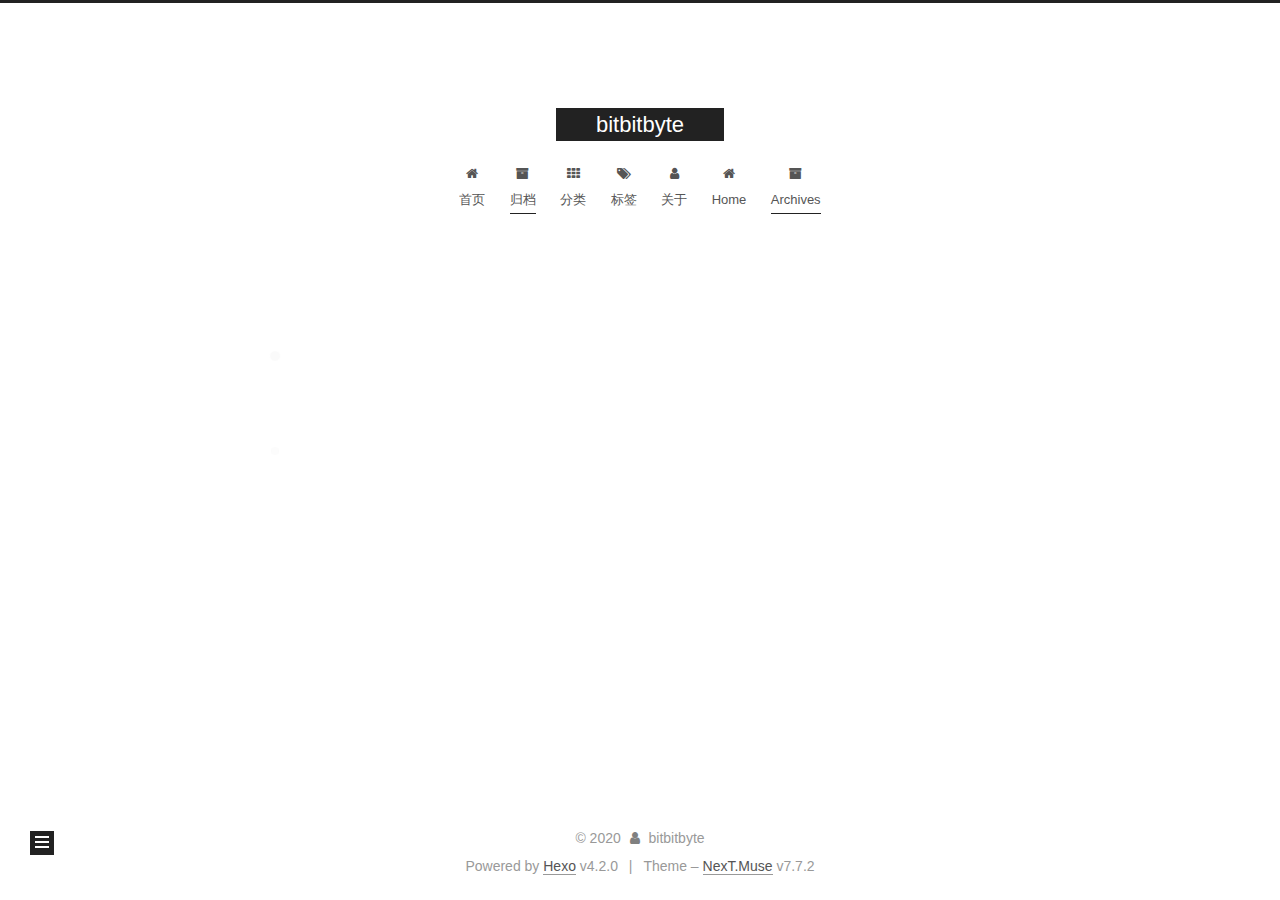
==== commit f49b07e8: "Site updated: 2020-03-19 16:18:03" ====
--- a/archives/index.html
+++ b/archives/index.html
@@ -1,470 +1,366 @@
 <!DOCTYPE html>
-<html>
+<html lang="en">
 <head>
-  <meta charset="utf-8">
-  
-  <meta name="renderer" content="webkit">
-  <meta http-equiv="X-UA-Compatible" content="IE=edge" >
-  <link rel="dns-prefetch" href="http://yoursite.com">
-  <title>Archives | bitbitbyte</title>
-  <meta name="viewport" content="width=device-width, initial-scale=1, maximum-scale=1">
+  <meta charset="UTF-8">
+<meta name="viewport" content="width=device-width, initial-scale=1, maximum-scale=2">
+<meta name="theme-color" content="#222">
+<meta name="generator" content="Hexo 4.2.0">
+  <link rel="apple-touch-icon" sizes="180x180" href="/images/apple-touch-icon-next.png">
+  <link rel="icon" type="image/png" sizes="32x32" href="/images/favicon-32x32-next.png">
+  <link rel="icon" type="image/png" sizes="16x16" href="/images/favicon-16x16-next.png">
+  <link rel="mask-icon" href="/images/logo.svg" color="#222">
+
+<link rel="stylesheet" href="/css/main.css">
+
+
+<link rel="stylesheet" href="/lib/font-awesome/css/font-awesome.min.css">
+
+<script id="hexo-configurations">
+    var NexT = window.NexT || {};
+    var CONFIG = {"hostname":"yoursite.com","root":"/","scheme":"Muse","version":"7.7.2","exturl":false,"sidebar":{"position":"left","display":"post","padding":18,"offset":12,"onmobile":false},"copycode":{"enable":false,"show_result":false,"style":null},"back2top":{"enable":true,"sidebar":false,"scrollpercent":false},"bookmark":{"enable":false,"color":"#222","save":"auto"},"fancybox":false,"mediumzoom":false,"lazyload":false,"pangu":false,"comments":{"style":"tabs","active":null,"storage":true,"lazyload":false,"nav":null},"algolia":{"hits":{"per_page":10},"labels":{"input_placeholder":"Search for Posts","hits_empty":"We didn't find any results for the search: ${query}","hits_stats":"${hits} results found in ${time} ms"}},"localsearch":{"enable":false,"trigger":"auto","top_n_per_article":1,"unescape":false,"preload":false},"motion":{"enable":true,"async":false,"transition":{"post_block":"fadeIn","post_header":"slideDownIn","post_body":"slideDownIn","coll_header":"slideLeftIn","sidebar":"slideUpIn"}}};
+  </script>
+
   <meta property="og:type" content="website">
 <meta property="og:title" content="bitbitbyte">
 <meta property="og:url" content="http://yoursite.com/archives/index.html">
 <meta property="og:site_name" content="bitbitbyte">
 <meta property="og:locale" content="en_US">
-<meta property="article:author" content="John Doe">
+<meta property="article:author" content="bitbitbyte">
 <meta name="twitter:card" content="summary">
-  
-    <link rel="alternative" href="/atom.xml" title="bitbitbyte" type="application/atom+xml">
-  
-  
-    <link rel="icon" href="/favicon.png">
-  
-  <link rel="stylesheet" type="text/css" href="/./main.0cf68a.css">
-  <style type="text/css">
-  
-    #container.show {
-      background: linear-gradient(200deg,#a0cfe4,#e8c37e);
+
+<link rel="canonical" href="http://yoursite.com/archives/">
+
+
+<script id="page-configurations">
+  // https://hexo.io/docs/variables.html
+  CONFIG.page = {
+    sidebar: "",
+    isHome : false,
+    isPost : false,
+    lang   : 'en'
+  };
+</script>
+
+  <title>Archive | bitbitbyte</title>
+  
+
+
+
+
+
+
+  <noscript>
+  <style>
+  .use-motion .brand,
+  .use-motion .menu-item,
+  .sidebar-inner,
+  .use-motion .post-block,
+  .use-motion .pagination,
+  .use-motion .comments,
+  .use-motion .post-header,
+  .use-motion .post-body,
+  .use-motion .collection-header { opacity: initial; }
+
+  .use-motion .site-title,
+  .use-motion .site-subtitle {
+    opacity: initial;
+    top: initial;
+  }
+
+  .use-motion .logo-line-before i { left: initial; }
+  .use-motion .logo-line-after i { right: initial; }
+  </style>
+</noscript>
+
+</head>
+
+<body itemscope itemtype="http://schema.org/WebPage">
+  <div class="container use-motion">
+    <div class="headband"></div>
+
+    <header class="header" itemscope itemtype="http://schema.org/WPHeader">
+      <div class="header-inner"><div class="site-brand-container">
+  <div class="site-nav-toggle">
+    <div class="toggle" aria-label="Toggle navigation bar">
+      <span class="toggle-line toggle-line-first"></span>
+      <span class="toggle-line toggle-line-middle"></span>
+      <span class="toggle-line toggle-line-last"></span>
+    </div>
+  </div>
+
+  <div class="site-meta">
+
+    <div>
+      <a href="/" class="brand" rel="start">
+        <span class="logo-line-before"><i></i></span>
+        <span class="site-title">bitbitbyte</span>
+        <span class="logo-line-after"><i></i></span>
+      </a>
+    </div>
+  </div>
+
+  <div class="site-nav-right">
+    <div class="toggle popup-trigger">
+    </div>
+  </div>
+</div>
+
+
+<nav class="site-nav">
+  
+  <ul id="menu" class="menu">
+        <li class="menu-item menu-item-首页">
+
+    <a href="/" rel="section"><i class="fa fa-fw fa-home"></i>首页</a>
+
+  </li>
+        <li class="menu-item menu-item-归档">
+
+    <a href="/archives/" rel="section"><i class="fa fa-fw fa-archive"></i>归档</a>
+
+  </li>
+        <li class="menu-item menu-item-分类">
+
+    <a href="/categories/" rel="section"><i class="fa fa-fw fa-th"></i>分类</a>
+
+  </li>
+        <li class="menu-item menu-item-标签">
+
+    <a href="/tags/" rel="section"><i class="fa fa-fw fa-tags"></i>标签</a>
+
+  </li>
+        <li class="menu-item menu-item-关于">
+
+    <a href="/about/" rel="section"><i class="fa fa-fw fa-user"></i>关于</a>
+
+  </li>
+        <li class="menu-item menu-item-home">
+
+    <a href="/" rel="section"><i class="fa fa-fw fa-home"></i>Home</a>
+
+  </li>
+        <li class="menu-item menu-item-archives">
+
+    <a href="/archives/" rel="section"><i class="fa fa-fw fa-archive"></i>Archives</a>
+
+  </li>
+  </ul>
+
+</nav>
+</div>
+    </header>
+
+    
+  <div class="back-to-top">
+    <i class="fa fa-arrow-up"></i>
+    <span>0%</span>
+  </div>
+
+
+    <main class="main">
+      <div class="main-inner">
+        <div class="content-wrap">
+          
+
+          <div class="content">
+            
+
+  
+  
+  
+  <div class="post-block">
+    <div class="posts-collapse">
+      <div class="collection-title">
+        <span class="collection-header">Um..! 1 post. Keep on posting.</span>
+      </div>
+
+      
+    <div class="collection-year">
+      <h1 class="collection-header">2020</h1>
+    </div>
+
+  <article itemscope itemtype="http://schema.org/Article">
+    <header class="post-header">
+
+      <div class="post-meta">
+        <time itemprop="dateCreated"
+              datetime="2020-02-19T21:38:14+08:00"
+              content="2020-02-19">
+          02-19
+        </time>
+      </div>
+
+      <h2 class="post-title">
+          <a class="post-title-link" href="/2020/02/19/%E6%88%91%E7%9A%84%E7%AC%AC%E4%B8%80%E7%AF%87%E5%8D%9A%E6%96%87/" itemprop="url">
+            <span itemprop="name">我的第一篇博文</span>
+          </a>
+      </h2>
+
+    </header>
+  </article>
+
+
+    </div>
+  </div>
+  
+  
+  
+
+  
+
+
+
+          </div>
+          
+
+<script>
+  window.addEventListener('tabs:register', () => {
+    let { activeClass } = CONFIG.comments;
+    if (CONFIG.comments.storage) {
+      activeClass = localStorage.getItem('comments_active') || activeClass;
     }
-  </style>
-  
-
-  
-
-<meta name="generator" content="Hexo 4.2.0"></head>
-
-<body>
-  <div id="container" q-class="show:isCtnShow">
-    <canvas id="anm-canvas" class="anm-canvas"></canvas>
-    <div class="left-col" q-class="show:isShow">
-      
-<div class="overlay" style="background: #4d4d4d"></div>
-<div class="intrude-less">
-	<header id="header" class="inner">
-		<a href="/" class="profilepic">
-			<img src="" class="js-avatar">
-		</a>
-		<hgroup>
-		  <h1 class="header-author"><a href="/">John Doe</a></h1>
-		</hgroup>
-		
-
-		<nav class="header-menu">
-			<ul>
-			
-				<li><a href="/">主页</a></li>
-	        
-				<li><a href="/tags/%E9%9A%8F%E7%AC%94/">随笔</a></li>
-	        
-			</ul>
-		</nav>
-		<nav class="header-smart-menu">
-    		
-    			
-    			<a q-on="click: openSlider(e, 'innerArchive')" href="javascript:void(0)">所有文章</a>
-    			
-            
-    			
-    			<a q-on="click: openSlider(e, 'friends')" href="javascript:void(0)">友链</a>
-    			
-            
-    			
-    			<a q-on="click: openSlider(e, 'aboutme')" href="javascript:void(0)">关于我</a>
-    			
-            
-		</nav>
-		<nav class="header-nav">
-			<div class="social">
-				
-					<a class="github" target="_blank" href="#" title="github"><i class="icon-github"></i></a>
-		        
-					<a class="weibo" target="_blank" href="#" title="weibo"><i class="icon-weibo"></i></a>
-		        
-					<a class="rss" target="_blank" href="#" title="rss"><i class="icon-rss"></i></a>
-		        
-					<a class="zhihu" target="_blank" href="#" title="zhihu"><i class="icon-zhihu"></i></a>
-		        
-			</div>
-		</nav>
-	</header>		
-</div>
-
-    </div>
-    <div class="mid-col" q-class="show:isShow,hide:isShow|isFalse">
-      
-<nav id="mobile-nav">
-  	<div class="overlay js-overlay" style="background: #4d4d4d"></div>
-	<div class="btnctn js-mobile-btnctn">
-  		<div class="slider-trigger list" q-on="click: openSlider(e)"><i class="icon icon-sort"></i></div>
-	</div>
-	<div class="intrude-less">
-		<header id="header" class="inner">
-			<div class="profilepic">
-				<img src="" class="js-avatar">
-			</div>
-			<hgroup>
-			  <h1 class="header-author js-header-author">John Doe</h1>
-			</hgroup>
-			
-			
-			
-				
-			
-				
-			
-			
-			
-			<nav class="header-nav">
-				<div class="social">
-					
-						<a class="github" target="_blank" href="#" title="github"><i class="icon-github"></i></a>
-			        
-						<a class="weibo" target="_blank" href="#" title="weibo"><i class="icon-weibo"></i></a>
-			        
-						<a class="rss" target="_blank" href="#" title="rss"><i class="icon-rss"></i></a>
-			        
-						<a class="zhihu" target="_blank" href="#" title="zhihu"><i class="icon-zhihu"></i></a>
-			        
-				</div>
-			</nav>
-
-			<nav class="header-menu js-header-menu">
-				<ul style="width: 50%">
-				
-				
-					<li style="width: 50%"><a href="/">主页</a></li>
-		        
-					<li style="width: 50%"><a href="/tags/%E9%9A%8F%E7%AC%94/">随笔</a></li>
-		        
-				</ul>
-			</nav>
-		</header>				
-	</div>
-	<div class="mobile-mask" style="display:none" q-show="isShow"></div>
-</nav>
-
-      <div id="wrapper" class="body-wrap">
-        <div class="menu-l">
-          <div class="canvas-wrap">
-            <canvas data-colors="#eaeaea" data-sectionHeight="100" data-contentId="js-content" id="myCanvas1" class="anm-canvas"></canvas>
-          </div>
-          <div id="js-content" class="content-ll">
-            
-  
-  
-    
-    
-      
-      
-      <section class="archives-wrap">
-        <div class="archive-year-wrap">
-          <a href="/archives/2020" class="archive-year">2020</a>
+    if (activeClass) {
+      let activeTab = document.querySelector(`a[href="#comment-${activeClass}"]`);
+      if (activeTab) {
+        activeTab.click();
+      }
+    }
+  });
+  if (CONFIG.comments.storage) {
+    window.addEventListener('tabs:click', event => {
+      if (!event.target.matches('.tabs-comment .tab-content .tab-pane')) return;
+      let commentClass = event.target.classList[1];
+      localStorage.setItem('comments_active', commentClass);
+    });
+  }
+</script>
+
         </div>
-        <div class="archives">
-    
-    <article class="archive-article archive-type-post">
-  <div class="archive-article-inner">
-    <header class="archive-article-header">
-      	<div class="article-meta">
-	      	<a href="/2020/03/19/hbase%E5%90%AF%E5%8A%A8%E6%8A%A5%E9%94%99-%20java.net.ConnectException/" class="archive-article-date">
-  	<time datetime="2020-03-19T07:32:42.960Z" itemprop="datePublished"><i class="icon-calendar icon"></i>2020-03-19</time>
-</a>
-        </div>
-    	 
-  
-    <h1 itemprop="name">
-      <a class="archive-article-title" href="/2020/03/19/hbase%E5%90%AF%E5%8A%A8%E6%8A%A5%E9%94%99-%20java.net.ConnectException/">hbase启动报错- java.net.ConnectException</a>
-    </h1>
-  
-
-        <div class="article-info info-on-right">
           
-          
-
-        </div>
-        <div class="clearfix"></div>
-    </header>
-  </div>
-</article>
-  
-    
-    
-    <article class="archive-article archive-type-post">
-  <div class="archive-article-inner">
-    <header class="archive-article-header">
-      	<div class="article-meta">
-	      	<a href="/2020/02/19/%E6%88%91%E7%9A%84%E7%AC%AC%E4%B8%80%E7%AF%87%E5%8D%9A%E6%96%87/" class="archive-article-date">
-  	<time datetime="2020-02-19T13:38:14.000Z" itemprop="datePublished"><i class="icon-calendar icon"></i>2020-02-19</time>
-</a>
-        </div>
-    	 
-  
-    <h1 itemprop="name">
-      <a class="archive-article-title" href="/2020/02/19/%E6%88%91%E7%9A%84%E7%AC%AC%E4%B8%80%E7%AF%87%E5%8D%9A%E6%96%87/">我的第一篇博文</a>
-    </h1>
-  
-
-        <div class="article-info info-on-right">
-          
-          
-
-        </div>
-        <div class="clearfix"></div>
-    </header>
-  </div>
-</article>
-  
-  
-    </div></section>
-  
-
-    
-
-
-          </div>
-        </div>
-      </div>
-      <footer id="footer">
-  <div class="outer">
-    <div id="footer-info">
-    	<div class="footer-left">
-    		&copy; 2020 John Doe
-    	</div>
-      	<div class="footer-right">
-      		<a href="http://hexo.io/" target="_blank">Hexo</a>  Theme <a href="https://github.com/litten/hexo-theme-yilia" target="_blank">Yilia</a> by Litten
-      	</div>
-    </div>
-  </div>
-</footer>
-    </div>
-    <script>
-	var yiliaConfig = {
-		mathjax: false,
-		isHome: false,
-		isPost: false,
-		isArchive: true,
-		isTag: false,
-		isCategory: false,
-		open_in_new: false,
-		toc_hide_index: true,
-		root: "/",
-		innerArchive: true,
-		showTags: false
-	}
-</script>
-
-<script>!function(t){function n(e){if(r[e])return r[e].exports;var i=r[e]={exports:{},id:e,loaded:!1};return t[e].call(i.exports,i,i.exports,n),i.loaded=!0,i.exports}var r={};n.m=t,n.c=r,n.p="./",n(0)}([function(t,n,r){r(195),t.exports=r(191)},function(t,n,r){var e=r(3),i=r(52),o=r(27),u=r(28),c=r(53),f="prototype",a=function(t,n,r){var s,l,h,v,p=t&a.F,d=t&a.G,y=t&a.S,g=t&a.P,b=t&a.B,m=d?e:y?e[n]||(e[n]={}):(e[n]||{})[f],x=d?i:i[n]||(i[n]={}),w=x[f]||(x[f]={});d&&(r=n);for(s in r)l=!p&&m&&void 0!==m[s],h=(l?m:r)[s],v=b&&l?c(h,e):g&&"function"==typeof h?c(Function.call,h):h,m&&u(m,s,h,t&a.U),x[s]!=h&&o(x,s,v),g&&w[s]!=h&&(w[s]=h)};e.core=i,a.F=1,a.G=2,a.S=4,a.P=8,a.B=16,a.W=32,a.U=64,a.R=128,t.exports=a},function(t,n,r){var e=r(6);t.exports=function(t){if(!e(t))throw TypeError(t+" is not an object!");return t}},function(t,n){var r=t.exports="undefined"!=typeof window&&window.Math==Math?window:"undefined"!=typeof self&&self.Math==Math?self:Function("return this")();"number"==typeof __g&&(__g=r)},function(t,n){t.exports=function(t){try{return!!t()}catch(t){return!0}}},function(t,n){var r=t.exports="undefined"!=typeof window&&window.Math==Math?window:"undefined"!=typeof self&&self.Math==Math?self:Function("return this")();"number"==typeof __g&&(__g=r)},function(t,n){t.exports=function(t){return"object"==typeof t?null!==t:"function"==typeof t}},function(t,n,r){var e=r(126)("wks"),i=r(76),o=r(3).Symbol,u="function"==typeof o;(t.exports=function(t){return e[t]||(e[t]=u&&o[t]||(u?o:i)("Symbol."+t))}).store=e},function(t,n){var r={}.hasOwnProperty;t.exports=function(t,n){return r.call(t,n)}},function(t,n,r){var e=r(94),i=r(33);t.exports=function(t){return e(i(t))}},function(t,n,r){t.exports=!r(4)(function(){return 7!=Object.defineProperty({},"a",{get:function(){return 7}}).a})},function(t,n,r){var e=r(2),i=r(167),o=r(50),u=Object.defineProperty;n.f=r(10)?Object.defineProperty:function(t,n,r){if(e(t),n=o(n,!0),e(r),i)try{return u(t,n,r)}catch(t){}if("get"in r||"set"in r)throw TypeError("Accessors not supported!");return"value"in r&&(t[n]=r.value),t}},function(t,n,r){t.exports=!r(18)(function(){return 7!=Object.defineProperty({},"a",{get:function(){return 7}}).a})},function(t,n,r){var e=r(14),i=r(22);t.exports=r(12)?function(t,n,r){return e.f(t,n,i(1,r))}:function(t,n,r){return t[n]=r,t}},function(t,n,r){var e=r(20),i=r(58),o=r(42),u=Object.defineProperty;n.f=r(12)?Object.defineProperty:function(t,n,r){if(e(t),n=o(n,!0),e(r),i)try{return u(t,n,r)}catch(t){}if("get"in r||"set"in r)throw TypeError("Accessors not supported!");return"value"in r&&(t[n]=r.value),t}},function(t,n,r){var e=r(40)("wks"),i=r(23),o=r(5).Symbol,u="function"==typeof o;(t.exports=function(t){return e[t]||(e[t]=u&&o[t]||(u?o:i)("Symbol."+t))}).store=e},function(t,n,r){var e=r(67),i=Math.min;t.exports=function(t){return t>0?i(e(t),9007199254740991):0}},function(t,n,r){var e=r(46);t.exports=function(t){return Object(e(t))}},function(t,n){t.exports=function(t){try{return!!t()}catch(t){return!0}}},function(t,n,r){var e=r(63),i=r(34);t.exports=Object.keys||function(t){return e(t,i)}},function(t,n,r){var e=r(21);t.exports=function(t){if(!e(t))throw TypeError(t+" is not an object!");return t}},function(t,n){t.exports=function(t){return"object"==typeof t?null!==t:"function"==typeof t}},function(t,n){t.exports=function(t,n){return{enumerable:!(1&t),configurable:!(2&t),writable:!(4&t),value:n}}},function(t,n){var r=0,e=Math.random();t.exports=function(t){return"Symbol(".concat(void 0===t?"":t,")_",(++r+e).toString(36))}},function(t,n){var r={}.hasOwnProperty;t.exports=function(t,n){return r.call(t,n)}},function(t,n){var r=t.exports={version:"2.4.0"};"number"==typeof __e&&(__e=r)},function(t,n){t.exports=function(t){if("function"!=typeof t)throw TypeError(t+" is not a function!");return t}},function(t,n,r){var e=r(11),i=r(66);t.exports=r(10)?function(t,n,r){return e.f(t,n,i(1,r))}:function(t,n,r){return t[n]=r,t}},function(t,n,r){var e=r(3),i=r(27),o=r(24),u=r(76)("src"),c="toString",f=Function[c],a=(""+f).split(c);r(52).inspectSource=function(t){return f.call(t)},(t.exports=function(t,n,r,c){var f="function"==typeof r;f&&(o(r,"name")||i(r,"name",n)),t[n]!==r&&(f&&(o(r,u)||i(r,u,t[n]?""+t[n]:a.join(String(n)))),t===e?t[n]=r:c?t[n]?t[n]=r:i(t,n,r):(delete t[n],i(t,n,r)))})(Function.prototype,c,function(){return"function"==typeof this&&this[u]||f.call(this)})},function(t,n,r){var e=r(1),i=r(4),o=r(46),u=function(t,n,r,e){var i=String(o(t)),u="<"+n;return""!==r&&(u+=" "+r+'="'+String(e).replace(/"/g,"&quot;")+'"'),u+">"+i+"</"+n+">"};t.exports=function(t,n){var r={};r[t]=n(u),e(e.P+e.F*i(function(){var n=""[t]('"');return n!==n.toLowerCase()||n.split('"').length>3}),"String",r)}},function(t,n,r){var e=r(115),i=r(46);t.exports=function(t){return e(i(t))}},function(t,n,r){var e=r(116),i=r(66),o=r(30),u=r(50),c=r(24),f=r(167),a=Object.getOwnPropertyDescriptor;n.f=r(10)?a:function(t,n){if(t=o(t),n=u(n,!0),f)try{return a(t,n)}catch(t){}if(c(t,n))return i(!e.f.call(t,n),t[n])}},function(t,n,r){var e=r(24),i=r(17),o=r(145)("IE_PROTO"),u=Object.prototype;t.exports=Object.getPrototypeOf||function(t){return t=i(t),e(t,o)?t[o]:"function"==typeof t.constructor&&t instanceof t.constructor?t.constructor.prototype:t instanceof Object?u:null}},function(t,n){t.exports=function(t){if(void 0==t)throw TypeError("Can't call method on  "+t);return t}},function(t,n){t.exports="constructor,hasOwnProperty,isPrototypeOf,propertyIsEnumerable,toLocaleString,toString,valueOf".split(",")},function(t,n){t.exports={}},function(t,n){t.exports=!0},function(t,n){n.f={}.propertyIsEnumerable},function(t,n,r){var e=r(14).f,i=r(8),o=r(15)("toStringTag");t.exports=function(t,n,r){t&&!i(t=r?t:t.prototype,o)&&e(t,o,{configurable:!0,value:n})}},function(t,n,r){var e=r(40)("keys"),i=r(23);t.exports=function(t){return e[t]||(e[t]=i(t))}},function(t,n,r){var e=r(5),i="__core-js_shared__",o=e[i]||(e[i]={});t.exports=function(t){return o[t]||(o[t]={})}},function(t,n){var r=Math.ceil,e=Math.floor;t.exports=function(t){return isNaN(t=+t)?0:(t>0?e:r)(t)}},function(t,n,r){var e=r(21);t.exports=function(t,n){if(!e(t))return t;var r,i;if(n&&"function"==typeof(r=t.toString)&&!e(i=r.call(t)))return i;if("function"==typeof(r=t.valueOf)&&!e(i=r.call(t)))return i;if(!n&&"function"==typeof(r=t.toString)&&!e(i=r.call(t)))return i;throw TypeError("Can't convert object to primitive value")}},function(t,n,r){var e=r(5),i=r(25),o=r(36),u=r(44),c=r(14).f;t.exports=function(t){var n=i.Symbol||(i.Symbol=o?{}:e.Symbol||{});"_"==t.charAt(0)||t in n||c(n,t,{value:u.f(t)})}},function(t,n,r){n.f=r(15)},function(t,n){var r={}.toString;t.exports=function(t){return r.call(t).slice(8,-1)}},function(t,n){t.exports=function(t){if(void 0==t)throw TypeError("Can't call method on  "+t);return t}},function(t,n,r){var e=r(4);t.exports=function(t,n){return!!t&&e(function(){n?t.call(null,function(){},1):t.call(null)})}},function(t,n,r){var e=r(53),i=r(115),o=r(17),u=r(16),c=r(203);t.exports=function(t,n){var r=1==t,f=2==t,a=3==t,s=4==t,l=6==t,h=5==t||l,v=n||c;return function(n,c,p){for(var d,y,g=o(n),b=i(g),m=e(c,p,3),x=u(b.length),w=0,S=r?v(n,x):f?v(n,0):void 0;x>w;w++)if((h||w in b)&&(d=b[w],y=m(d,w,g),t))if(r)S[w]=y;else if(y)switch(t){case 3:return!0;case 5:return d;case 6:return w;case 2:S.push(d)}else if(s)return!1;return l?-1:a||s?s:S}}},function(t,n,r){var e=r(1),i=r(52),o=r(4);t.exports=function(t,n){var r=(i.Object||{})[t]||Object[t],u={};u[t]=n(r),e(e.S+e.F*o(function(){r(1)}),"Object",u)}},function(t,n,r){var e=r(6);t.exports=function(t,n){if(!e(t))return t;var r,i;if(n&&"function"==typeof(r=t.toString)&&!e(i=r.call(t)))return i;if("function"==typeof(r=t.valueOf)&&!e(i=r.call(t)))return i;if(!n&&"function"==typeof(r=t.toString)&&!e(i=r.call(t)))return i;throw TypeError("Can't convert object to primitive value")}},function(t,n,r){var e=r(5),i=r(25),o=r(91),u=r(13),c="prototype",f=function(t,n,r){var a,s,l,h=t&f.F,v=t&f.G,p=t&f.S,d=t&f.P,y=t&f.B,g=t&f.W,b=v?i:i[n]||(i[n]={}),m=b[c],x=v?e:p?e[n]:(e[n]||{})[c];v&&(r=n);for(a in r)(s=!h&&x&&void 0!==x[a])&&a in b||(l=s?x[a]:r[a],b[a]=v&&"function"!=typeof x[a]?r[a]:y&&s?o(l,e):g&&x[a]==l?function(t){var n=function(n,r,e){if(this instanceof t){switch(arguments.length){case 0:return new t;case 1:return new t(n);case 2:return new t(n,r)}return new t(n,r,e)}return t.apply(this,arguments)};return n[c]=t[c],n}(l):d&&"function"==typeof l?o(Function.call,l):l,d&&((b.virtual||(b.virtual={}))[a]=l,t&f.R&&m&&!m[a]&&u(m,a,l)))};f.F=1,f.G=2,f.S=4,f.P=8,f.B=16,f.W=32,f.U=64,f.R=128,t.exports=f},function(t,n){var r=t.exports={version:"2.4.0"};"number"==typeof __e&&(__e=r)},function(t,n,r){var e=r(26);t.exports=function(t,n,r){if(e(t),void 0===n)return t;switch(r){case 1:return function(r){return t.call(n,r)};case 2:return function(r,e){return t.call(n,r,e)};case 3:return function(r,e,i){return t.call(n,r,e,i)}}return function(){return t.apply(n,arguments)}}},function(t,n,r){var e=r(183),i=r(1),o=r(126)("metadata"),u=o.store||(o.store=new(r(186))),c=function(t,n,r){var i=u.get(t);if(!i){if(!r)return;u.set(t,i=new e)}var o=i.get(n);if(!o){if(!r)return;i.set(n,o=new e)}return o},f=function(t,n,r){var e=c(n,r,!1);return void 0!==e&&e.has(t)},a=function(t,n,r){var e=c(n,r,!1);return void 0===e?void 0:e.get(t)},s=function(t,n,r,e){c(r,e,!0).set(t,n)},l=function(t,n){var r=c(t,n,!1),e=[];return r&&r.forEach(function(t,n){e.push(n)}),e},h=function(t){return void 0===t||"symbol"==typeof t?t:String(t)},v=function(t){i(i.S,"Reflect",t)};t.exports={store:u,map:c,has:f,get:a,set:s,keys:l,key:h,exp:v}},function(t,n,r){"use strict";if(r(10)){var e=r(69),i=r(3),o=r(4),u=r(1),c=r(127),f=r(152),a=r(53),s=r(68),l=r(66),h=r(27),v=r(73),p=r(67),d=r(16),y=r(75),g=r(50),b=r(24),m=r(180),x=r(114),w=r(6),S=r(17),_=r(137),O=r(70),E=r(32),P=r(71).f,j=r(154),F=r(76),M=r(7),A=r(48),N=r(117),T=r(146),I=r(155),k=r(80),L=r(123),R=r(74),C=r(130),D=r(160),U=r(11),W=r(31),G=U.f,B=W.f,V=i.RangeError,z=i.TypeError,q=i.Uint8Array,K="ArrayBuffer",J="Shared"+K,Y="BYTES_PER_ELEMENT",H="prototype",$=Array[H],X=f.ArrayBuffer,Q=f.DataView,Z=A(0),tt=A(2),nt=A(3),rt=A(4),et=A(5),it=A(6),ot=N(!0),ut=N(!1),ct=I.values,ft=I.keys,at=I.entries,st=$.lastIndexOf,lt=$.reduce,ht=$.reduceRight,vt=$.join,pt=$.sort,dt=$.slice,yt=$.toString,gt=$.toLocaleString,bt=M("iterator"),mt=M("toStringTag"),xt=F("typed_constructor"),wt=F("def_constructor"),St=c.CONSTR,_t=c.TYPED,Ot=c.VIEW,Et="Wrong length!",Pt=A(1,function(t,n){return Tt(T(t,t[wt]),n)}),jt=o(function(){return 1===new q(new Uint16Array([1]).buffer)[0]}),Ft=!!q&&!!q[H].set&&o(function(){new q(1).set({})}),Mt=function(t,n){if(void 0===t)throw z(Et);var r=+t,e=d(t);if(n&&!m(r,e))throw V(Et);return e},At=function(t,n){var r=p(t);if(r<0||r%n)throw V("Wrong offset!");return r},Nt=function(t){if(w(t)&&_t in t)return t;throw z(t+" is not a typed array!")},Tt=function(t,n){if(!(w(t)&&xt in t))throw z("It is not a typed array constructor!");return new t(n)},It=function(t,n){return kt(T(t,t[wt]),n)},kt=function(t,n){for(var r=0,e=n.length,i=Tt(t,e);e>r;)i[r]=n[r++];return i},Lt=function(t,n,r){G(t,n,{get:function(){return this._d[r]}})},Rt=function(t){var n,r,e,i,o,u,c=S(t),f=arguments.length,s=f>1?arguments[1]:void 0,l=void 0!==s,h=j(c);if(void 0!=h&&!_(h)){for(u=h.call(c),e=[],n=0;!(o=u.next()).done;n++)e.push(o.value);c=e}for(l&&f>2&&(s=a(s,arguments[2],2)),n=0,r=d(c.length),i=Tt(this,r);r>n;n++)i[n]=l?s(c[n],n):c[n];return i},Ct=function(){for(var t=0,n=arguments.length,r=Tt(this,n);n>t;)r[t]=arguments[t++];return r},Dt=!!q&&o(function(){gt.call(new q(1))}),Ut=function(){return gt.apply(Dt?dt.call(Nt(this)):Nt(this),arguments)},Wt={copyWithin:function(t,n){return D.call(Nt(this),t,n,arguments.length>2?arguments[2]:void 0)},every:function(t){return rt(Nt(this),t,arguments.length>1?arguments[1]:void 0)},fill:function(t){return C.apply(Nt(this),arguments)},filter:function(t){return It(this,tt(Nt(this),t,arguments.length>1?arguments[1]:void 0))},find:function(t){return et(Nt(this),t,arguments.length>1?arguments[1]:void 0)},findIndex:function(t){return it(Nt(this),t,arguments.length>1?arguments[1]:void 0)},forEach:function(t){Z(Nt(this),t,arguments.length>1?arguments[1]:void 0)},indexOf:function(t){return ut(Nt(this),t,arguments.length>1?arguments[1]:void 0)},includes:function(t){return ot(Nt(this),t,arguments.length>1?arguments[1]:void 0)},join:function(t){return vt.apply(Nt(this),arguments)},lastIndexOf:function(t){return st.apply(Nt(this),arguments)},map:function(t){return Pt(Nt(this),t,arguments.length>1?arguments[1]:void 0)},reduce:function(t){return lt.apply(Nt(this),arguments)},reduceRight:function(t){return ht.apply(Nt(this),arguments)},reverse:function(){for(var t,n=this,r=Nt(n).length,e=Math.floor(r/2),i=0;i<e;)t=n[i],n[i++]=n[--r],n[r]=t;return n},some:function(t){return nt(Nt(this),t,arguments.length>1?arguments[1]:void 0)},sort:function(t){return pt.call(Nt(this),t)},subarray:function(t,n){var r=Nt(this),e=r.length,i=y(t,e);return new(T(r,r[wt]))(r.buffer,r.byteOffset+i*r.BYTES_PER_ELEMENT,d((void 0===n?e:y(n,e))-i))}},Gt=function(t,n){return It(this,dt.call(Nt(this),t,n))},Bt=function(t){Nt(this);var n=At(arguments[1],1),r=this.length,e=S(t),i=d(e.length),o=0;if(i+n>r)throw V(Et);for(;o<i;)this[n+o]=e[o++]},Vt={entries:function(){return at.call(Nt(this))},keys:function(){return ft.call(Nt(this))},values:function(){return ct.call(Nt(this))}},zt=function(t,n){return w(t)&&t[_t]&&"symbol"!=typeof n&&n in t&&String(+n)==String(n)},qt=function(t,n){return zt(t,n=g(n,!0))?l(2,t[n]):B(t,n)},Kt=function(t,n,r){return!(zt(t,n=g(n,!0))&&w(r)&&b(r,"value"))||b(r,"get")||b(r,"set")||r.configurable||b(r,"writable")&&!r.writable||b(r,"enumerable")&&!r.enumerable?G(t,n,r):(t[n]=r.value,t)};St||(W.f=qt,U.f=Kt),u(u.S+u.F*!St,"Object",{getOwnPropertyDescriptor:qt,defineProperty:Kt}),o(function(){yt.call({})})&&(yt=gt=function(){return vt.call(this)});var Jt=v({},Wt);v(Jt,Vt),h(Jt,bt,Vt.values),v(Jt,{slice:Gt,set:Bt,constructor:function(){},toString:yt,toLocaleString:Ut}),Lt(Jt,"buffer","b"),Lt(Jt,"byteOffset","o"),Lt(Jt,"byteLength","l"),Lt(Jt,"length","e"),G(Jt,mt,{get:function(){return this[_t]}}),t.exports=function(t,n,r,f){f=!!f;var a=t+(f?"Clamped":"")+"Array",l="Uint8Array"!=a,v="get"+t,p="set"+t,y=i[a],g=y||{},b=y&&E(y),m=!y||!c.ABV,S={},_=y&&y[H],j=function(t,r){var e=t._d;return e.v[v](r*n+e.o,jt)},F=function(t,r,e){var i=t._d;f&&(e=(e=Math.round(e))<0?0:e>255?255:255&e),i.v[p](r*n+i.o,e,jt)},M=function(t,n){G(t,n,{get:function(){return j(this,n)},set:function(t){return F(this,n,t)},enumerable:!0})};m?(y=r(function(t,r,e,i){s(t,y,a,"_d");var o,u,c,f,l=0,v=0;if(w(r)){if(!(r instanceof X||(f=x(r))==K||f==J))return _t in r?kt(y,r):Rt.call(y,r);o=r,v=At(e,n);var p=r.byteLength;if(void 0===i){if(p%n)throw V(Et);if((u=p-v)<0)throw V(Et)}else if((u=d(i)*n)+v>p)throw V(Et);c=u/n}else c=Mt(r,!0),u=c*n,o=new X(u);for(h(t,"_d",{b:o,o:v,l:u,e:c,v:new Q(o)});l<c;)M(t,l++)}),_=y[H]=O(Jt),h(_,"constructor",y)):L(function(t){new y(null),new y(t)},!0)||(y=r(function(t,r,e,i){s(t,y,a);var o;return w(r)?r instanceof X||(o=x(r))==K||o==J?void 0!==i?new g(r,At(e,n),i):void 0!==e?new g(r,At(e,n)):new g(r):_t in r?kt(y,r):Rt.call(y,r):new g(Mt(r,l))}),Z(b!==Function.prototype?P(g).concat(P(b)):P(g),function(t){t in y||h(y,t,g[t])}),y[H]=_,e||(_.constructor=y));var A=_[bt],N=!!A&&("values"==A.name||void 0==A.name),T=Vt.values;h(y,xt,!0),h(_,_t,a),h(_,Ot,!0),h(_,wt,y),(f?new y(1)[mt]==a:mt in _)||G(_,mt,{get:function(){return a}}),S[a]=y,u(u.G+u.W+u.F*(y!=g),S),u(u.S,a,{BYTES_PER_ELEMENT:n,from:Rt,of:Ct}),Y in _||h(_,Y,n),u(u.P,a,Wt),R(a),u(u.P+u.F*Ft,a,{set:Bt}),u(u.P+u.F*!N,a,Vt),u(u.P+u.F*(_.toString!=yt),a,{toString:yt}),u(u.P+u.F*o(function(){new y(1).slice()}),a,{slice:Gt}),u(u.P+u.F*(o(function(){return[1,2].toLocaleString()!=new y([1,2]).toLocaleString()})||!o(function(){_.toLocaleString.call([1,2])})),a,{toLocaleString:Ut}),k[a]=N?A:T,e||N||h(_,bt,T)}}else t.exports=function(){}},function(t,n){var r={}.toString;t.exports=function(t){return r.call(t).slice(8,-1)}},function(t,n,r){var e=r(21),i=r(5).document,o=e(i)&&e(i.createElement);t.exports=function(t){return o?i.createElement(t):{}}},function(t,n,r){t.exports=!r(12)&&!r(18)(function(){return 7!=Object.defineProperty(r(57)("div"),"a",{get:function(){return 7}}).a})},function(t,n,r){"use strict";var e=r(36),i=r(51),o=r(64),u=r(13),c=r(8),f=r(35),a=r(96),s=r(38),l=r(103),h=r(15)("iterator"),v=!([].keys&&"next"in[].keys()),p="keys",d="values",y=function(){return this};t.exports=function(t,n,r,g,b,m,x){a(r,n,g);var w,S,_,O=function(t){if(!v&&t in F)return F[t];switch(t){case p:case d:return function(){return new r(this,t)}}return function(){return new r(this,t)}},E=n+" Iterator",P=b==d,j=!1,F=t.prototype,M=F[h]||F["@@iterator"]||b&&F[b],A=M||O(b),N=b?P?O("entries"):A:void 0,T="Array"==n?F.entries||M:M;if(T&&(_=l(T.call(new t)))!==Object.prototype&&(s(_,E,!0),e||c(_,h)||u(_,h,y)),P&&M&&M.name!==d&&(j=!0,A=function(){return M.call(this)}),e&&!x||!v&&!j&&F[h]||u(F,h,A),f[n]=A,f[E]=y,b)if(w={values:P?A:O(d),keys:m?A:O(p),entries:N},x)for(S in w)S in F||o(F,S,w[S]);else i(i.P+i.F*(v||j),n,w);return w}},function(t,n,r){var e=r(20),i=r(100),o=r(34),u=r(39)("IE_PROTO"),c=function(){},f="prototype",a=function(){var t,n=r(57)("iframe"),e=o.length;for(n.style.display="none",r(93).appendChild(n),n.src="javascript:",t=n.contentWindow.document,t.open(),t.write("<script>document.F=Object<\/script>"),t.close(),a=t.F;e--;)delete a[f][o[e]];return a()};t.exports=Object.create||function(t,n){var r;return null!==t?(c[f]=e(t),r=new c,c[f]=null,r[u]=t):r=a(),void 0===n?r:i(r,n)}},function(t,n,r){var e=r(63),i=r(34).concat("length","prototype");n.f=Object.getOwnPropertyNames||function(t){return e(t,i)}},function(t,n){n.f=Object.getOwnPropertySymbols},function(t,n,r){var e=r(8),i=r(9),o=r(90)(!1),u=r(39)("IE_PROTO");t.exports=function(t,n){var r,c=i(t),f=0,a=[];for(r in c)r!=u&&e(c,r)&&a.push(r);for(;n.length>f;)e(c,r=n[f++])&&(~o(a,r)||a.push(r));return a}},function(t,n,r){t.exports=r(13)},function(t,n,r){var e=r(76)("meta"),i=r(6),o=r(24),u=r(11).f,c=0,f=Object.isExtensible||function(){return!0},a=!r(4)(function(){return f(Object.preventExtensions({}))}),s=function(t){u(t,e,{value:{i:"O"+ ++c,w:{}}})},l=function(t,n){if(!i(t))return"symbol"==typeof t?t:("string"==typeof t?"S":"P")+t;if(!o(t,e)){if(!f(t))return"F";if(!n)return"E";s(t)}return t[e].i},h=function(t,n){if(!o(t,e)){if(!f(t))return!0;if(!n)return!1;s(t)}return t[e].w},v=function(t){return a&&p.NEED&&f(t)&&!o(t,e)&&s(t),t},p=t.exports={KEY:e,NEED:!1,fastKey:l,getWeak:h,onFreeze:v}},function(t,n){t.exports=function(t,n){return{enumerable:!(1&t),configurable:!(2&t),writable:!(4&t),value:n}}},function(t,n){var r=Math.ceil,e=Math.floor;t.exports=function(t){return isNaN(t=+t)?0:(t>0?e:r)(t)}},function(t,n){t.exports=function(t,n,r,e){if(!(t instanceof n)||void 0!==e&&e in t)throw TypeError(r+": incorrect invocation!");return t}},function(t,n){t.exports=!1},function(t,n,r){var e=r(2),i=r(173),o=r(133),u=r(145)("IE_PROTO"),c=function(){},f="prototype",a=function(){var t,n=r(132)("iframe"),e=o.length;for(n.style.display="none",r(135).appendChild(n),n.src="javascript:",t=n.contentWindow.document,t.open(),t.write("<script>document.F=Object<\/script>"),t.close(),a=t.F;e--;)delete a[f][o[e]];return a()};t.exports=Object.create||function(t,n){var r;return null!==t?(c[f]=e(t),r=new c,c[f]=null,r[u]=t):r=a(),void 0===n?r:i(r,n)}},function(t,n,r){var e=r(175),i=r(133).concat("length","prototype");n.f=Object.getOwnPropertyNames||function(t){return e(t,i)}},function(t,n,r){var e=r(175),i=r(133);t.exports=Object.keys||function(t){return e(t,i)}},function(t,n,r){var e=r(28);t.exports=function(t,n,r){for(var i in n)e(t,i,n[i],r);return t}},function(t,n,r){"use strict";var e=r(3),i=r(11),o=r(10),u=r(7)("species");t.exports=function(t){var n=e[t];o&&n&&!n[u]&&i.f(n,u,{configurable:!0,get:function(){return this}})}},function(t,n,r){var e=r(67),i=Math.max,o=Math.min;t.exports=function(t,n){return t=e(t),t<0?i(t+n,0):o(t,n)}},function(t,n){var r=0,e=Math.random();t.exports=function(t){return"Symbol(".concat(void 0===t?"":t,")_",(++r+e).toString(36))}},function(t,n,r){var e=r(33);t.exports=function(t){return Object(e(t))}},function(t,n,r){var e=r(7)("unscopables"),i=Array.prototype;void 0==i[e]&&r(27)(i,e,{}),t.exports=function(t){i[e][t]=!0}},function(t,n,r){var e=r(53),i=r(169),o=r(137),u=r(2),c=r(16),f=r(154),a={},s={},n=t.exports=function(t,n,r,l,h){var v,p,d,y,g=h?function(){return t}:f(t),b=e(r,l,n?2:1),m=0;if("function"!=typeof g)throw TypeError(t+" is not iterable!");if(o(g)){for(v=c(t.length);v>m;m++)if((y=n?b(u(p=t[m])[0],p[1]):b(t[m]))===a||y===s)return y}else for(d=g.call(t);!(p=d.next()).done;)if((y=i(d,b,p.value,n))===a||y===s)return y};n.BREAK=a,n.RETURN=s},function(t,n){t.exports={}},function(t,n,r){var e=r(11).f,i=r(24),o=r(7)("toStringTag");t.exports=function(t,n,r){t&&!i(t=r?t:t.prototype,o)&&e(t,o,{configurable:!0,value:n})}},function(t,n,r){var e=r(1),i=r(46),o=r(4),u=r(150),c="["+u+"]",f="​-",a=RegExp("^"+c+c+"*"),s=RegExp(c+c+"*$"),l=function(t,n,r){var i={},c=o(function(){return!!u[t]()||f[t]()!=f}),a=i[t]=c?n(h):u[t];r&&(i[r]=a),e(e.P+e.F*c,"String",i)},h=l.trim=function(t,n){return t=String(i(t)),1&n&&(t=t.replace(a,"")),2&n&&(t=t.replace(s,"")),t};t.exports=l},function(t,n,r){t.exports={default:r(86),__esModule:!0}},function(t,n,r){t.exports={default:r(87),__esModule:!0}},function(t,n,r){"use strict";function e(t){return t&&t.__esModule?t:{default:t}}n.__esModule=!0;var i=r(84),o=e(i),u=r(83),c=e(u),f="function"==typeof c.default&&"symbol"==typeof o.default?function(t){return typeof t}:function(t){return t&&"function"==typeof c.default&&t.constructor===c.default&&t!==c.default.prototype?"symbol":typeof t};n.default="function"==typeof c.default&&"symbol"===f(o.default)?function(t){return void 0===t?"undefined":f(t)}:function(t){return t&&"function"==typeof c.default&&t.constructor===c.default&&t!==c.default.prototype?"symbol":void 0===t?"undefined":f(t)}},function(t,n,r){r(110),r(108),r(111),r(112),t.exports=r(25).Symbol},function(t,n,r){r(109),r(113),t.exports=r(44).f("iterator")},function(t,n){t.exports=function(t){if("function"!=typeof t)throw TypeError(t+" is not a function!");return t}},function(t,n){t.exports=function(){}},function(t,n,r){var e=r(9),i=r(106),o=r(105);t.exports=function(t){return function(n,r,u){var c,f=e(n),a=i(f.length),s=o(u,a);if(t&&r!=r){for(;a>s;)if((c=f[s++])!=c)return!0}else for(;a>s;s++)if((t||s in f)&&f[s]===r)return t||s||0;return!t&&-1}}},function(t,n,r){var e=r(88);t.exports=function(t,n,r){if(e(t),void 0===n)return t;switch(r){case 1:return function(r){return t.call(n,r)};case 2:return function(r,e){return t.call(n,r,e)};case 3:return function(r,e,i){return t.call(n,r,e,i)}}return function(){return t.apply(n,arguments)}}},function(t,n,r){var e=r(19),i=r(62),o=r(37);t.exports=function(t){var n=e(t),r=i.f;if(r)for(var u,c=r(t),f=o.f,a=0;c.length>a;)f.call(t,u=c[a++])&&n.push(u);return n}},function(t,n,r){t.exports=r(5).document&&document.documentElement},function(t,n,r){var e=r(56);t.exports=Object("z").propertyIsEnumerable(0)?Object:function(t){return"String"==e(t)?t.split(""):Object(t)}},function(t,n,r){var e=r(56);t.exports=Array.isArray||function(t){return"Array"==e(t)}},function(t,n,r){"use strict";var e=r(60),i=r(22),o=r(38),u={};r(13)(u,r(15)("iterator"),function(){return this}),t.exports=function(t,n,r){t.prototype=e(u,{next:i(1,r)}),o(t,n+" Iterator")}},function(t,n){t.exports=function(t,n){return{value:n,done:!!t}}},function(t,n,r){var e=r(19),i=r(9);t.exports=function(t,n){for(var r,o=i(t),u=e(o),c=u.length,f=0;c>f;)if(o[r=u[f++]]===n)return r}},function(t,n,r){var e=r(23)("meta"),i=r(21),o=r(8),u=r(14).f,c=0,f=Object.isExtensible||function(){return!0},a=!r(18)(function(){return f(Object.preventExtensions({}))}),s=function(t){u(t,e,{value:{i:"O"+ ++c,w:{}}})},l=function(t,n){if(!i(t))return"symbol"==typeof t?t:("string"==typeof t?"S":"P")+t;if(!o(t,e)){if(!f(t))return"F";if(!n)return"E";s(t)}return t[e].i},h=function(t,n){if(!o(t,e)){if(!f(t))return!0;if(!n)return!1;s(t)}return t[e].w},v=function(t){return a&&p.NEED&&f(t)&&!o(t,e)&&s(t),t},p=t.exports={KEY:e,NEED:!1,fastKey:l,getWeak:h,onFreeze:v}},function(t,n,r){var e=r(14),i=r(20),o=r(19);t.exports=r(12)?Object.defineProperties:function(t,n){i(t);for(var r,u=o(n),c=u.length,f=0;c>f;)e.f(t,r=u[f++],n[r]);return t}},function(t,n,r){var e=r(37),i=r(22),o=r(9),u=r(42),c=r(8),f=r(58),a=Object.getOwnPropertyDescriptor;n.f=r(12)?a:function(t,n){if(t=o(t),n=u(n,!0),f)try{return a(t,n)}catch(t){}if(c(t,n))return i(!e.f.call(t,n),t[n])}},function(t,n,r){var e=r(9),i=r(61).f,o={}.toString,u="object"==typeof window&&window&&Object.getOwnPropertyNames?Object.getOwnPropertyNames(window):[],c=function(t){try{return i(t)}catch(t){return u.slice()}};t.exports.f=function(t){return u&&"[object Window]"==o.call(t)?c(t):i(e(t))}},function(t,n,r){var e=r(8),i=r(77),o=r(39)("IE_PROTO"),u=Object.prototype;t.exports=Object.getPrototypeOf||function(t){return t=i(t),e(t,o)?t[o]:"function"==typeof t.constructor&&t instanceof t.constructor?t.constructor.prototype:t instanceof Object?u:null}},function(t,n,r){var e=r(41),i=r(33);t.exports=function(t){return function(n,r){var o,u,c=String(i(n)),f=e(r),a=c.length;return f<0||f>=a?t?"":void 0:(o=c.charCodeAt(f),o<55296||o>56319||f+1===a||(u=c.charCodeAt(f+1))<56320||u>57343?t?c.charAt(f):o:t?c.slice(f,f+2):u-56320+(o-55296<<10)+65536)}}},function(t,n,r){var e=r(41),i=Math.max,o=Math.min;t.exports=function(t,n){return t=e(t),t<0?i(t+n,0):o(t,n)}},function(t,n,r){var e=r(41),i=Math.min;t.exports=function(t){return t>0?i(e(t),9007199254740991):0}},function(t,n,r){"use strict";var e=r(89),i=r(97),o=r(35),u=r(9);t.exports=r(59)(Array,"Array",function(t,n){this._t=u(t),this._i=0,this._k=n},function(){var t=this._t,n=this._k,r=this._i++;return!t||r>=t.length?(this._t=void 0,i(1)):"keys"==n?i(0,r):"values"==n?i(0,t[r]):i(0,[r,t[r]])},"values"),o.Arguments=o.Array,e("keys"),e("values"),e("entries")},function(t,n){},function(t,n,r){"use strict";var e=r(104)(!0);r(59)(String,"String",function(t){this._t=String(t),this._i=0},function(){var t,n=this._t,r=this._i;return r>=n.length?{value:void 0,done:!0}:(t=e(n,r),this._i+=t.length,{value:t,done:!1})})},function(t,n,r){"use strict";var e=r(5),i=r(8),o=r(12),u=r(51),c=r(64),f=r(99).KEY,a=r(18),s=r(40),l=r(38),h=r(23),v=r(15),p=r(44),d=r(43),y=r(98),g=r(92),b=r(95),m=r(20),x=r(9),w=r(42),S=r(22),_=r(60),O=r(102),E=r(101),P=r(14),j=r(19),F=E.f,M=P.f,A=O.f,N=e.Symbol,T=e.JSON,I=T&&T.stringify,k="prototype",L=v("_hidden"),R=v("toPrimitive"),C={}.propertyIsEnumerable,D=s("symbol-registry"),U=s("symbols"),W=s("op-symbols"),G=Object[k],B="function"==typeof N,V=e.QObject,z=!V||!V[k]||!V[k].findChild,q=o&&a(function(){return 7!=_(M({},"a",{get:function(){return M(this,"a",{value:7}).a}})).a})?function(t,n,r){var e=F(G,n);e&&delete G[n],M(t,n,r),e&&t!==G&&M(G,n,e)}:M,K=function(t){var n=U[t]=_(N[k]);return n._k=t,n},J=B&&"symbol"==typeof N.iterator?function(t){return"symbol"==typeof t}:function(t){return t instanceof N},Y=function(t,n,r){return t===G&&Y(W,n,r),m(t),n=w(n,!0),m(r),i(U,n)?(r.enumerable?(i(t,L)&&t[L][n]&&(t[L][n]=!1),r=_(r,{enumerable:S(0,!1)})):(i(t,L)||M(t,L,S(1,{})),t[L][n]=!0),q(t,n,r)):M(t,n,r)},H=function(t,n){m(t);for(var r,e=g(n=x(n)),i=0,o=e.length;o>i;)Y(t,r=e[i++],n[r]);return t},$=function(t,n){return void 0===n?_(t):H(_(t),n)},X=function(t){var n=C.call(this,t=w(t,!0));return!(this===G&&i(U,t)&&!i(W,t))&&(!(n||!i(this,t)||!i(U,t)||i(this,L)&&this[L][t])||n)},Q=function(t,n){if(t=x(t),n=w(n,!0),t!==G||!i(U,n)||i(W,n)){var r=F(t,n);return!r||!i(U,n)||i(t,L)&&t[L][n]||(r.enumerable=!0),r}},Z=function(t){for(var n,r=A(x(t)),e=[],o=0;r.length>o;)i(U,n=r[o++])||n==L||n==f||e.push(n);return e},tt=function(t){for(var n,r=t===G,e=A(r?W:x(t)),o=[],u=0;e.length>u;)!i(U,n=e[u++])||r&&!i(G,n)||o.push(U[n]);return o};B||(N=function(){if(this instanceof N)throw TypeError("Symbol is not a constructor!");var t=h(arguments.length>0?arguments[0]:void 0),n=function(r){this===G&&n.call(W,r),i(this,L)&&i(this[L],t)&&(this[L][t]=!1),q(this,t,S(1,r))};return o&&z&&q(G,t,{configurable:!0,set:n}),K(t)},c(N[k],"toString",function(){return this._k}),E.f=Q,P.f=Y,r(61).f=O.f=Z,r(37).f=X,r(62).f=tt,o&&!r(36)&&c(G,"propertyIsEnumerable",X,!0),p.f=function(t){return K(v(t))}),u(u.G+u.W+u.F*!B,{Symbol:N});for(var nt="hasInstance,isConcatSpreadable,iterator,match,replace,search,species,split,toPrimitive,toStringTag,unscopables".split(","),rt=0;nt.length>rt;)v(nt[rt++]);for(var nt=j(v.store),rt=0;nt.length>rt;)d(nt[rt++]);u(u.S+u.F*!B,"Symbol",{for:function(t){return i(D,t+="")?D[t]:D[t]=N(t)},keyFor:function(t){if(J(t))return y(D,t);throw TypeError(t+" is not a symbol!")},useSetter:function(){z=!0},useSimple:function(){z=!1}}),u(u.S+u.F*!B,"Object",{create:$,defineProperty:Y,defineProperties:H,getOwnPropertyDescriptor:Q,getOwnPropertyNames:Z,getOwnPropertySymbols:tt}),T&&u(u.S+u.F*(!B||a(function(){var t=N();return"[null]"!=I([t])||"{}"!=I({a:t})||"{}"!=I(Object(t))})),"JSON",{stringify:function(t){if(void 0!==t&&!J(t)){for(var n,r,e=[t],i=1;arguments.length>i;)e.push(arguments[i++]);return n=e[1],"function"==typeof n&&(r=n),!r&&b(n)||(n=function(t,n){if(r&&(n=r.call(this,t,n)),!J(n))return n}),e[1]=n,I.apply(T,e)}}}),N[k][R]||r(13)(N[k],R,N[k].valueOf),l(N,"Symbol"),l(Math,"Math",!0),l(e.JSON,"JSON",!0)},function(t,n,r){r(43)("asyncIterator")},function(t,n,r){r(43)("observable")},function(t,n,r){r(107);for(var e=r(5),i=r(13),o=r(35),u=r(15)("toStringTag"),c=["NodeList","DOMTokenList","MediaList","StyleSheetList","CSSRuleList"],f=0;f<5;f++){var a=c[f],s=e[a],l=s&&s.prototype;l&&!l[u]&&i(l,u,a),o[a]=o.Array}},function(t,n,r){var e=r(45),i=r(7)("toStringTag"),o="Arguments"==e(function(){return arguments}()),u=function(t,n){try{return t[n]}catch(t){}};t.exports=function(t){var n,r,c;return void 0===t?"Undefined":null===t?"Null":"string"==typeof(r=u(n=Object(t),i))?r:o?e(n):"Object"==(c=e(n))&&"function"==typeof n.callee?"Arguments":c}},function(t,n,r){var e=r(45);t.exports=Object("z").propertyIsEnumerable(0)?Object:function(t){return"String"==e(t)?t.split(""):Object(t)}},function(t,n){n.f={}.propertyIsEnumerable},function(t,n,r){var e=r(30),i=r(16),o=r(75);t.exports=function(t){return function(n,r,u){var c,f=e(n),a=i(f.length),s=o(u,a);if(t&&r!=r){for(;a>s;)if((c=f[s++])!=c)return!0}else for(;a>s;s++)if((t||s in f)&&f[s]===r)return t||s||0;return!t&&-1}}},function(t,n,r){"use strict";var e=r(3),i=r(1),o=r(28),u=r(73),c=r(65),f=r(79),a=r(68),s=r(6),l=r(4),h=r(123),v=r(81),p=r(136);t.exports=function(t,n,r,d,y,g){var b=e[t],m=b,x=y?"set":"add",w=m&&m.prototype,S={},_=function(t){var n=w[t];o(w,t,"delete"==t?function(t){return!(g&&!s(t))&&n.call(this,0===t?0:t)}:"has"==t?function(t){return!(g&&!s(t))&&n.call(this,0===t?0:t)}:"get"==t?function(t){return g&&!s(t)?void 0:n.call(this,0===t?0:t)}:"add"==t?function(t){return n.call(this,0===t?0:t),this}:function(t,r){return n.call(this,0===t?0:t,r),this})};if("function"==typeof m&&(g||w.forEach&&!l(function(){(new m).entries().next()}))){var O=new m,E=O[x](g?{}:-0,1)!=O,P=l(function(){O.has(1)}),j=h(function(t){new m(t)}),F=!g&&l(function(){for(var t=new m,n=5;n--;)t[x](n,n);return!t.has(-0)});j||(m=n(function(n,r){a(n,m,t);var e=p(new b,n,m);return void 0!=r&&f(r,y,e[x],e),e}),m.prototype=w,w.constructor=m),(P||F)&&(_("delete"),_("has"),y&&_("get")),(F||E)&&_(x),g&&w.clear&&delete w.clear}else m=d.getConstructor(n,t,y,x),u(m.prototype,r),c.NEED=!0;return v(m,t),S[t]=m,i(i.G+i.W+i.F*(m!=b),S),g||d.setStrong(m,t,y),m}},function(t,n,r){"use strict";var e=r(27),i=r(28),o=r(4),u=r(46),c=r(7);t.exports=function(t,n,r){var f=c(t),a=r(u,f,""[t]),s=a[0],l=a[1];o(function(){var n={};return n[f]=function(){return 7},7!=""[t](n)})&&(i(String.prototype,t,s),e(RegExp.prototype,f,2==n?function(t,n){return l.call(t,this,n)}:function(t){return l.call(t,this)}))}
-},function(t,n,r){"use strict";var e=r(2);t.exports=function(){var t=e(this),n="";return t.global&&(n+="g"),t.ignoreCase&&(n+="i"),t.multiline&&(n+="m"),t.unicode&&(n+="u"),t.sticky&&(n+="y"),n}},function(t,n){t.exports=function(t,n,r){var e=void 0===r;switch(n.length){case 0:return e?t():t.call(r);case 1:return e?t(n[0]):t.call(r,n[0]);case 2:return e?t(n[0],n[1]):t.call(r,n[0],n[1]);case 3:return e?t(n[0],n[1],n[2]):t.call(r,n[0],n[1],n[2]);case 4:return e?t(n[0],n[1],n[2],n[3]):t.call(r,n[0],n[1],n[2],n[3])}return t.apply(r,n)}},function(t,n,r){var e=r(6),i=r(45),o=r(7)("match");t.exports=function(t){var n;return e(t)&&(void 0!==(n=t[o])?!!n:"RegExp"==i(t))}},function(t,n,r){var e=r(7)("iterator"),i=!1;try{var o=[7][e]();o.return=function(){i=!0},Array.from(o,function(){throw 2})}catch(t){}t.exports=function(t,n){if(!n&&!i)return!1;var r=!1;try{var o=[7],u=o[e]();u.next=function(){return{done:r=!0}},o[e]=function(){return u},t(o)}catch(t){}return r}},function(t,n,r){t.exports=r(69)||!r(4)(function(){var t=Math.random();__defineSetter__.call(null,t,function(){}),delete r(3)[t]})},function(t,n){n.f=Object.getOwnPropertySymbols},function(t,n,r){var e=r(3),i="__core-js_shared__",o=e[i]||(e[i]={});t.exports=function(t){return o[t]||(o[t]={})}},function(t,n,r){for(var e,i=r(3),o=r(27),u=r(76),c=u("typed_array"),f=u("view"),a=!(!i.ArrayBuffer||!i.DataView),s=a,l=0,h="Int8Array,Uint8Array,Uint8ClampedArray,Int16Array,Uint16Array,Int32Array,Uint32Array,Float32Array,Float64Array".split(",");l<9;)(e=i[h[l++]])?(o(e.prototype,c,!0),o(e.prototype,f,!0)):s=!1;t.exports={ABV:a,CONSTR:s,TYPED:c,VIEW:f}},function(t,n){"use strict";var r={versions:function(){var t=window.navigator.userAgent;return{trident:t.indexOf("Trident")>-1,presto:t.indexOf("Presto")>-1,webKit:t.indexOf("AppleWebKit")>-1,gecko:t.indexOf("Gecko")>-1&&-1==t.indexOf("KHTML"),mobile:!!t.match(/AppleWebKit.*Mobile.*/),ios:!!t.match(/\(i[^;]+;( U;)? CPU.+Mac OS X/),android:t.indexOf("Android")>-1||t.indexOf("Linux")>-1,iPhone:t.indexOf("iPhone")>-1||t.indexOf("Mac")>-1,iPad:t.indexOf("iPad")>-1,webApp:-1==t.indexOf("Safari"),weixin:-1==t.indexOf("MicroMessenger")}}()};t.exports=r},function(t,n,r){"use strict";var e=r(85),i=function(t){return t&&t.__esModule?t:{default:t}}(e),o=function(){function t(t,n,e){return n||e?String.fromCharCode(n||e):r[t]||t}function n(t){return e[t]}var r={"&quot;":'"',"&lt;":"<","&gt;":">","&amp;":"&","&nbsp;":" "},e={};for(var u in r)e[r[u]]=u;return r["&apos;"]="'",e["'"]="&#39;",{encode:function(t){return t?(""+t).replace(/['<> "&]/g,n).replace(/\r?\n/g,"<br/>").replace(/\s/g,"&nbsp;"):""},decode:function(n){return n?(""+n).replace(/<br\s*\/?>/gi,"\n").replace(/&quot;|&lt;|&gt;|&amp;|&nbsp;|&apos;|&#(\d+);|&#(\d+)/g,t).replace(/\u00a0/g," "):""},encodeBase16:function(t){if(!t)return t;t+="";for(var n=[],r=0,e=t.length;e>r;r++)n.push(t.charCodeAt(r).toString(16).toUpperCase());return n.join("")},encodeBase16forJSON:function(t){if(!t)return t;t=t.replace(/[\u4E00-\u9FBF]/gi,function(t){return escape(t).replace("%u","\\u")});for(var n=[],r=0,e=t.length;e>r;r++)n.push(t.charCodeAt(r).toString(16).toUpperCase());return n.join("")},decodeBase16:function(t){if(!t)return t;t+="";for(var n=[],r=0,e=t.length;e>r;r+=2)n.push(String.fromCharCode("0x"+t.slice(r,r+2)));return n.join("")},encodeObject:function(t){if(t instanceof Array)for(var n=0,r=t.length;r>n;n++)t[n]=o.encodeObject(t[n]);else if("object"==(void 0===t?"undefined":(0,i.default)(t)))for(var e in t)t[e]=o.encodeObject(t[e]);else if("string"==typeof t)return o.encode(t);return t},loadScript:function(t){var n=document.createElement("script");document.getElementsByTagName("body")[0].appendChild(n),n.setAttribute("src",t)},addLoadEvent:function(t){var n=window.onload;"function"!=typeof window.onload?window.onload=t:window.onload=function(){n(),t()}}}}();t.exports=o},function(t,n,r){"use strict";var e=r(17),i=r(75),o=r(16);t.exports=function(t){for(var n=e(this),r=o(n.length),u=arguments.length,c=i(u>1?arguments[1]:void 0,r),f=u>2?arguments[2]:void 0,a=void 0===f?r:i(f,r);a>c;)n[c++]=t;return n}},function(t,n,r){"use strict";var e=r(11),i=r(66);t.exports=function(t,n,r){n in t?e.f(t,n,i(0,r)):t[n]=r}},function(t,n,r){var e=r(6),i=r(3).document,o=e(i)&&e(i.createElement);t.exports=function(t){return o?i.createElement(t):{}}},function(t,n){t.exports="constructor,hasOwnProperty,isPrototypeOf,propertyIsEnumerable,toLocaleString,toString,valueOf".split(",")},function(t,n,r){var e=r(7)("match");t.exports=function(t){var n=/./;try{"/./"[t](n)}catch(r){try{return n[e]=!1,!"/./"[t](n)}catch(t){}}return!0}},function(t,n,r){t.exports=r(3).document&&document.documentElement},function(t,n,r){var e=r(6),i=r(144).set;t.exports=function(t,n,r){var o,u=n.constructor;return u!==r&&"function"==typeof u&&(o=u.prototype)!==r.prototype&&e(o)&&i&&i(t,o),t}},function(t,n,r){var e=r(80),i=r(7)("iterator"),o=Array.prototype;t.exports=function(t){return void 0!==t&&(e.Array===t||o[i]===t)}},function(t,n,r){var e=r(45);t.exports=Array.isArray||function(t){return"Array"==e(t)}},function(t,n,r){"use strict";var e=r(70),i=r(66),o=r(81),u={};r(27)(u,r(7)("iterator"),function(){return this}),t.exports=function(t,n,r){t.prototype=e(u,{next:i(1,r)}),o(t,n+" Iterator")}},function(t,n,r){"use strict";var e=r(69),i=r(1),o=r(28),u=r(27),c=r(24),f=r(80),a=r(139),s=r(81),l=r(32),h=r(7)("iterator"),v=!([].keys&&"next"in[].keys()),p="keys",d="values",y=function(){return this};t.exports=function(t,n,r,g,b,m,x){a(r,n,g);var w,S,_,O=function(t){if(!v&&t in F)return F[t];switch(t){case p:case d:return function(){return new r(this,t)}}return function(){return new r(this,t)}},E=n+" Iterator",P=b==d,j=!1,F=t.prototype,M=F[h]||F["@@iterator"]||b&&F[b],A=M||O(b),N=b?P?O("entries"):A:void 0,T="Array"==n?F.entries||M:M;if(T&&(_=l(T.call(new t)))!==Object.prototype&&(s(_,E,!0),e||c(_,h)||u(_,h,y)),P&&M&&M.name!==d&&(j=!0,A=function(){return M.call(this)}),e&&!x||!v&&!j&&F[h]||u(F,h,A),f[n]=A,f[E]=y,b)if(w={values:P?A:O(d),keys:m?A:O(p),entries:N},x)for(S in w)S in F||o(F,S,w[S]);else i(i.P+i.F*(v||j),n,w);return w}},function(t,n){var r=Math.expm1;t.exports=!r||r(10)>22025.465794806718||r(10)<22025.465794806718||-2e-17!=r(-2e-17)?function(t){return 0==(t=+t)?t:t>-1e-6&&t<1e-6?t+t*t/2:Math.exp(t)-1}:r},function(t,n){t.exports=Math.sign||function(t){return 0==(t=+t)||t!=t?t:t<0?-1:1}},function(t,n,r){var e=r(3),i=r(151).set,o=e.MutationObserver||e.WebKitMutationObserver,u=e.process,c=e.Promise,f="process"==r(45)(u);t.exports=function(){var t,n,r,a=function(){var e,i;for(f&&(e=u.domain)&&e.exit();t;){i=t.fn,t=t.next;try{i()}catch(e){throw t?r():n=void 0,e}}n=void 0,e&&e.enter()};if(f)r=function(){u.nextTick(a)};else if(o){var s=!0,l=document.createTextNode("");new o(a).observe(l,{characterData:!0}),r=function(){l.data=s=!s}}else if(c&&c.resolve){var h=c.resolve();r=function(){h.then(a)}}else r=function(){i.call(e,a)};return function(e){var i={fn:e,next:void 0};n&&(n.next=i),t||(t=i,r()),n=i}}},function(t,n,r){var e=r(6),i=r(2),o=function(t,n){if(i(t),!e(n)&&null!==n)throw TypeError(n+": can't set as prototype!")};t.exports={set:Object.setPrototypeOf||("__proto__"in{}?function(t,n,e){try{e=r(53)(Function.call,r(31).f(Object.prototype,"__proto__").set,2),e(t,[]),n=!(t instanceof Array)}catch(t){n=!0}return function(t,r){return o(t,r),n?t.__proto__=r:e(t,r),t}}({},!1):void 0),check:o}},function(t,n,r){var e=r(126)("keys"),i=r(76);t.exports=function(t){return e[t]||(e[t]=i(t))}},function(t,n,r){var e=r(2),i=r(26),o=r(7)("species");t.exports=function(t,n){var r,u=e(t).constructor;return void 0===u||void 0==(r=e(u)[o])?n:i(r)}},function(t,n,r){var e=r(67),i=r(46);t.exports=function(t){return function(n,r){var o,u,c=String(i(n)),f=e(r),a=c.length;return f<0||f>=a?t?"":void 0:(o=c.charCodeAt(f),o<55296||o>56319||f+1===a||(u=c.charCodeAt(f+1))<56320||u>57343?t?c.charAt(f):o:t?c.slice(f,f+2):u-56320+(o-55296<<10)+65536)}}},function(t,n,r){var e=r(122),i=r(46);t.exports=function(t,n,r){if(e(n))throw TypeError("String#"+r+" doesn't accept regex!");return String(i(t))}},function(t,n,r){"use strict";var e=r(67),i=r(46);t.exports=function(t){var n=String(i(this)),r="",o=e(t);if(o<0||o==1/0)throw RangeError("Count can't be negative");for(;o>0;(o>>>=1)&&(n+=n))1&o&&(r+=n);return r}},function(t,n){t.exports="\t\n\v\f\r   ᠎             　\u2028\u2029\ufeff"},function(t,n,r){var e,i,o,u=r(53),c=r(121),f=r(135),a=r(132),s=r(3),l=s.process,h=s.setImmediate,v=s.clearImmediate,p=s.MessageChannel,d=0,y={},g="onreadystatechange",b=function(){var t=+this;if(y.hasOwnProperty(t)){var n=y[t];delete y[t],n()}},m=function(t){b.call(t.data)};h&&v||(h=function(t){for(var n=[],r=1;arguments.length>r;)n.push(arguments[r++]);return y[++d]=function(){c("function"==typeof t?t:Function(t),n)},e(d),d},v=function(t){delete y[t]},"process"==r(45)(l)?e=function(t){l.nextTick(u(b,t,1))}:p?(i=new p,o=i.port2,i.port1.onmessage=m,e=u(o.postMessage,o,1)):s.addEventListener&&"function"==typeof postMessage&&!s.importScripts?(e=function(t){s.postMessage(t+"","*")},s.addEventListener("message",m,!1)):e=g in a("script")?function(t){f.appendChild(a("script"))[g]=function(){f.removeChild(this),b.call(t)}}:function(t){setTimeout(u(b,t,1),0)}),t.exports={set:h,clear:v}},function(t,n,r){"use strict";var e=r(3),i=r(10),o=r(69),u=r(127),c=r(27),f=r(73),a=r(4),s=r(68),l=r(67),h=r(16),v=r(71).f,p=r(11).f,d=r(130),y=r(81),g="ArrayBuffer",b="DataView",m="prototype",x="Wrong length!",w="Wrong index!",S=e[g],_=e[b],O=e.Math,E=e.RangeError,P=e.Infinity,j=S,F=O.abs,M=O.pow,A=O.floor,N=O.log,T=O.LN2,I="buffer",k="byteLength",L="byteOffset",R=i?"_b":I,C=i?"_l":k,D=i?"_o":L,U=function(t,n,r){var e,i,o,u=Array(r),c=8*r-n-1,f=(1<<c)-1,a=f>>1,s=23===n?M(2,-24)-M(2,-77):0,l=0,h=t<0||0===t&&1/t<0?1:0;for(t=F(t),t!=t||t===P?(i=t!=t?1:0,e=f):(e=A(N(t)/T),t*(o=M(2,-e))<1&&(e--,o*=2),t+=e+a>=1?s/o:s*M(2,1-a),t*o>=2&&(e++,o/=2),e+a>=f?(i=0,e=f):e+a>=1?(i=(t*o-1)*M(2,n),e+=a):(i=t*M(2,a-1)*M(2,n),e=0));n>=8;u[l++]=255&i,i/=256,n-=8);for(e=e<<n|i,c+=n;c>0;u[l++]=255&e,e/=256,c-=8);return u[--l]|=128*h,u},W=function(t,n,r){var e,i=8*r-n-1,o=(1<<i)-1,u=o>>1,c=i-7,f=r-1,a=t[f--],s=127&a;for(a>>=7;c>0;s=256*s+t[f],f--,c-=8);for(e=s&(1<<-c)-1,s>>=-c,c+=n;c>0;e=256*e+t[f],f--,c-=8);if(0===s)s=1-u;else{if(s===o)return e?NaN:a?-P:P;e+=M(2,n),s-=u}return(a?-1:1)*e*M(2,s-n)},G=function(t){return t[3]<<24|t[2]<<16|t[1]<<8|t[0]},B=function(t){return[255&t]},V=function(t){return[255&t,t>>8&255]},z=function(t){return[255&t,t>>8&255,t>>16&255,t>>24&255]},q=function(t){return U(t,52,8)},K=function(t){return U(t,23,4)},J=function(t,n,r){p(t[m],n,{get:function(){return this[r]}})},Y=function(t,n,r,e){var i=+r,o=l(i);if(i!=o||o<0||o+n>t[C])throw E(w);var u=t[R]._b,c=o+t[D],f=u.slice(c,c+n);return e?f:f.reverse()},H=function(t,n,r,e,i,o){var u=+r,c=l(u);if(u!=c||c<0||c+n>t[C])throw E(w);for(var f=t[R]._b,a=c+t[D],s=e(+i),h=0;h<n;h++)f[a+h]=s[o?h:n-h-1]},$=function(t,n){s(t,S,g);var r=+n,e=h(r);if(r!=e)throw E(x);return e};if(u.ABV){if(!a(function(){new S})||!a(function(){new S(.5)})){S=function(t){return new j($(this,t))};for(var X,Q=S[m]=j[m],Z=v(j),tt=0;Z.length>tt;)(X=Z[tt++])in S||c(S,X,j[X]);o||(Q.constructor=S)}var nt=new _(new S(2)),rt=_[m].setInt8;nt.setInt8(0,2147483648),nt.setInt8(1,2147483649),!nt.getInt8(0)&&nt.getInt8(1)||f(_[m],{setInt8:function(t,n){rt.call(this,t,n<<24>>24)},setUint8:function(t,n){rt.call(this,t,n<<24>>24)}},!0)}else S=function(t){var n=$(this,t);this._b=d.call(Array(n),0),this[C]=n},_=function(t,n,r){s(this,_,b),s(t,S,b);var e=t[C],i=l(n);if(i<0||i>e)throw E("Wrong offset!");if(r=void 0===r?e-i:h(r),i+r>e)throw E(x);this[R]=t,this[D]=i,this[C]=r},i&&(J(S,k,"_l"),J(_,I,"_b"),J(_,k,"_l"),J(_,L,"_o")),f(_[m],{getInt8:function(t){return Y(this,1,t)[0]<<24>>24},getUint8:function(t){return Y(this,1,t)[0]},getInt16:function(t){var n=Y(this,2,t,arguments[1]);return(n[1]<<8|n[0])<<16>>16},getUint16:function(t){var n=Y(this,2,t,arguments[1]);return n[1]<<8|n[0]},getInt32:function(t){return G(Y(this,4,t,arguments[1]))},getUint32:function(t){return G(Y(this,4,t,arguments[1]))>>>0},getFloat32:function(t){return W(Y(this,4,t,arguments[1]),23,4)},getFloat64:function(t){return W(Y(this,8,t,arguments[1]),52,8)},setInt8:function(t,n){H(this,1,t,B,n)},setUint8:function(t,n){H(this,1,t,B,n)},setInt16:function(t,n){H(this,2,t,V,n,arguments[2])},setUint16:function(t,n){H(this,2,t,V,n,arguments[2])},setInt32:function(t,n){H(this,4,t,z,n,arguments[2])},setUint32:function(t,n){H(this,4,t,z,n,arguments[2])},setFloat32:function(t,n){H(this,4,t,K,n,arguments[2])},setFloat64:function(t,n){H(this,8,t,q,n,arguments[2])}});y(S,g),y(_,b),c(_[m],u.VIEW,!0),n[g]=S,n[b]=_},function(t,n,r){var e=r(3),i=r(52),o=r(69),u=r(182),c=r(11).f;t.exports=function(t){var n=i.Symbol||(i.Symbol=o?{}:e.Symbol||{});"_"==t.charAt(0)||t in n||c(n,t,{value:u.f(t)})}},function(t,n,r){var e=r(114),i=r(7)("iterator"),o=r(80);t.exports=r(52).getIteratorMethod=function(t){if(void 0!=t)return t[i]||t["@@iterator"]||o[e(t)]}},function(t,n,r){"use strict";var e=r(78),i=r(170),o=r(80),u=r(30);t.exports=r(140)(Array,"Array",function(t,n){this._t=u(t),this._i=0,this._k=n},function(){var t=this._t,n=this._k,r=this._i++;return!t||r>=t.length?(this._t=void 0,i(1)):"keys"==n?i(0,r):"values"==n?i(0,t[r]):i(0,[r,t[r]])},"values"),o.Arguments=o.Array,e("keys"),e("values"),e("entries")},function(t,n){function r(t,n){t.classList?t.classList.add(n):t.className+=" "+n}t.exports=r},function(t,n){function r(t,n){if(t.classList)t.classList.remove(n);else{var r=new RegExp("(^|\\b)"+n.split(" ").join("|")+"(\\b|$)","gi");t.className=t.className.replace(r," ")}}t.exports=r},function(t,n){function r(){throw new Error("setTimeout has not been defined")}function e(){throw new Error("clearTimeout has not been defined")}function i(t){if(s===setTimeout)return setTimeout(t,0);if((s===r||!s)&&setTimeout)return s=setTimeout,setTimeout(t,0);try{return s(t,0)}catch(n){try{return s.call(null,t,0)}catch(n){return s.call(this,t,0)}}}function o(t){if(l===clearTimeout)return clearTimeout(t);if((l===e||!l)&&clearTimeout)return l=clearTimeout,clearTimeout(t);try{return l(t)}catch(n){try{return l.call(null,t)}catch(n){return l.call(this,t)}}}function u(){d&&v&&(d=!1,v.length?p=v.concat(p):y=-1,p.length&&c())}function c(){if(!d){var t=i(u);d=!0;for(var n=p.length;n;){for(v=p,p=[];++y<n;)v&&v[y].run();y=-1,n=p.length}v=null,d=!1,o(t)}}function f(t,n){this.fun=t,this.array=n}function a(){}var s,l,h=t.exports={};!function(){try{s="function"==typeof setTimeout?setTimeout:r}catch(t){s=r}try{l="function"==typeof clearTimeout?clearTimeout:e}catch(t){l=e}}();var v,p=[],d=!1,y=-1;h.nextTick=function(t){var n=new Array(arguments.length-1);if(arguments.length>1)for(var r=1;r<arguments.length;r++)n[r-1]=arguments[r];p.push(new f(t,n)),1!==p.length||d||i(c)},f.prototype.run=function(){this.fun.apply(null,this.array)},h.title="browser",h.browser=!0,h.env={},h.argv=[],h.version="",h.versions={},h.on=a,h.addListener=a,h.once=a,h.off=a,h.removeListener=a,h.removeAllListeners=a,h.emit=a,h.prependListener=a,h.prependOnceListener=a,h.listeners=function(t){return[]},h.binding=function(t){throw new Error("process.binding is not supported")},h.cwd=function(){return"/"},h.chdir=function(t){throw new Error("process.chdir is not supported")},h.umask=function(){return 0}},function(t,n,r){var e=r(45);t.exports=function(t,n){if("number"!=typeof t&&"Number"!=e(t))throw TypeError(n);return+t}},function(t,n,r){"use strict";var e=r(17),i=r(75),o=r(16);t.exports=[].copyWithin||function(t,n){var r=e(this),u=o(r.length),c=i(t,u),f=i(n,u),a=arguments.length>2?arguments[2]:void 0,s=Math.min((void 0===a?u:i(a,u))-f,u-c),l=1;for(f<c&&c<f+s&&(l=-1,f+=s-1,c+=s-1);s-- >0;)f in r?r[c]=r[f]:delete r[c],c+=l,f+=l;return r}},function(t,n,r){var e=r(79);t.exports=function(t,n){var r=[];return e(t,!1,r.push,r,n),r}},function(t,n,r){var e=r(26),i=r(17),o=r(115),u=r(16);t.exports=function(t,n,r,c,f){e(n);var a=i(t),s=o(a),l=u(a.length),h=f?l-1:0,v=f?-1:1;if(r<2)for(;;){if(h in s){c=s[h],h+=v;break}if(h+=v,f?h<0:l<=h)throw TypeError("Reduce of empty array with no initial value")}for(;f?h>=0:l>h;h+=v)h in s&&(c=n(c,s[h],h,a));return c}},function(t,n,r){"use strict";var e=r(26),i=r(6),o=r(121),u=[].slice,c={},f=function(t,n,r){if(!(n in c)){for(var e=[],i=0;i<n;i++)e[i]="a["+i+"]";c[n]=Function("F,a","return new F("+e.join(",")+")")}return c[n](t,r)};t.exports=Function.bind||function(t){var n=e(this),r=u.call(arguments,1),c=function(){var e=r.concat(u.call(arguments));return this instanceof c?f(n,e.length,e):o(n,e,t)};return i(n.prototype)&&(c.prototype=n.prototype),c}},function(t,n,r){"use strict";var e=r(11).f,i=r(70),o=r(73),u=r(53),c=r(68),f=r(46),a=r(79),s=r(140),l=r(170),h=r(74),v=r(10),p=r(65).fastKey,d=v?"_s":"size",y=function(t,n){var r,e=p(n);if("F"!==e)return t._i[e];for(r=t._f;r;r=r.n)if(r.k==n)return r};t.exports={getConstructor:function(t,n,r,s){var l=t(function(t,e){c(t,l,n,"_i"),t._i=i(null),t._f=void 0,t._l=void 0,t[d]=0,void 0!=e&&a(e,r,t[s],t)});return o(l.prototype,{clear:function(){for(var t=this,n=t._i,r=t._f;r;r=r.n)r.r=!0,r.p&&(r.p=r.p.n=void 0),delete n[r.i];t._f=t._l=void 0,t[d]=0},delete:function(t){var n=this,r=y(n,t);if(r){var e=r.n,i=r.p;delete n._i[r.i],r.r=!0,i&&(i.n=e),e&&(e.p=i),n._f==r&&(n._f=e),n._l==r&&(n._l=i),n[d]--}return!!r},forEach:function(t){c(this,l,"forEach");for(var n,r=u(t,arguments.length>1?arguments[1]:void 0,3);n=n?n.n:this._f;)for(r(n.v,n.k,this);n&&n.r;)n=n.p},has:function(t){return!!y(this,t)}}),v&&e(l.prototype,"size",{get:function(){return f(this[d])}}),l},def:function(t,n,r){var e,i,o=y(t,n);return o?o.v=r:(t._l=o={i:i=p(n,!0),k:n,v:r,p:e=t._l,n:void 0,r:!1},t._f||(t._f=o),e&&(e.n=o),t[d]++,"F"!==i&&(t._i[i]=o)),t},getEntry:y,setStrong:function(t,n,r){s(t,n,function(t,n){this._t=t,this._k=n,this._l=void 0},function(){for(var t=this,n=t._k,r=t._l;r&&r.r;)r=r.p;return t._t&&(t._l=r=r?r.n:t._t._f)?"keys"==n?l(0,r.k):"values"==n?l(0,r.v):l(0,[r.k,r.v]):(t._t=void 0,l(1))},r?"entries":"values",!r,!0),h(n)}}},function(t,n,r){var e=r(114),i=r(161);t.exports=function(t){return function(){if(e(this)!=t)throw TypeError(t+"#toJSON isn't generic");return i(this)}}},function(t,n,r){"use strict";var e=r(73),i=r(65).getWeak,o=r(2),u=r(6),c=r(68),f=r(79),a=r(48),s=r(24),l=a(5),h=a(6),v=0,p=function(t){return t._l||(t._l=new d)},d=function(){this.a=[]},y=function(t,n){return l(t.a,function(t){return t[0]===n})};d.prototype={get:function(t){var n=y(this,t);if(n)return n[1]},has:function(t){return!!y(this,t)},set:function(t,n){var r=y(this,t);r?r[1]=n:this.a.push([t,n])},delete:function(t){var n=h(this.a,function(n){return n[0]===t});return~n&&this.a.splice(n,1),!!~n}},t.exports={getConstructor:function(t,n,r,o){var a=t(function(t,e){c(t,a,n,"_i"),t._i=v++,t._l=void 0,void 0!=e&&f(e,r,t[o],t)});return e(a.prototype,{delete:function(t){if(!u(t))return!1;var n=i(t);return!0===n?p(this).delete(t):n&&s(n,this._i)&&delete n[this._i]},has:function(t){if(!u(t))return!1;var n=i(t);return!0===n?p(this).has(t):n&&s(n,this._i)}}),a},def:function(t,n,r){var e=i(o(n),!0);return!0===e?p(t).set(n,r):e[t._i]=r,t},ufstore:p}},function(t,n,r){t.exports=!r(10)&&!r(4)(function(){return 7!=Object.defineProperty(r(132)("div"),"a",{get:function(){return 7}}).a})},function(t,n,r){var e=r(6),i=Math.floor;t.exports=function(t){return!e(t)&&isFinite(t)&&i(t)===t}},function(t,n,r){var e=r(2);t.exports=function(t,n,r,i){try{return i?n(e(r)[0],r[1]):n(r)}catch(n){var o=t.return;throw void 0!==o&&e(o.call(t)),n}}},function(t,n){t.exports=function(t,n){return{value:n,done:!!t}}},function(t,n){t.exports=Math.log1p||function(t){return(t=+t)>-1e-8&&t<1e-8?t-t*t/2:Math.log(1+t)}},function(t,n,r){"use strict";var e=r(72),i=r(125),o=r(116),u=r(17),c=r(115),f=Object.assign;t.exports=!f||r(4)(function(){var t={},n={},r=Symbol(),e="abcdefghijklmnopqrst";return t[r]=7,e.split("").forEach(function(t){n[t]=t}),7!=f({},t)[r]||Object.keys(f({},n)).join("")!=e})?function(t,n){for(var r=u(t),f=arguments.length,a=1,s=i.f,l=o.f;f>a;)for(var h,v=c(arguments[a++]),p=s?e(v).concat(s(v)):e(v),d=p.length,y=0;d>y;)l.call(v,h=p[y++])&&(r[h]=v[h]);return r}:f},function(t,n,r){var e=r(11),i=r(2),o=r(72);t.exports=r(10)?Object.defineProperties:function(t,n){i(t);for(var r,u=o(n),c=u.length,f=0;c>f;)e.f(t,r=u[f++],n[r]);return t}},function(t,n,r){var e=r(30),i=r(71).f,o={}.toString,u="object"==typeof window&&window&&Object.getOwnPropertyNames?Object.getOwnPropertyNames(window):[],c=function(t){try{return i(t)}catch(t){return u.slice()}};t.exports.f=function(t){return u&&"[object Window]"==o.call(t)?c(t):i(e(t))}},function(t,n,r){var e=r(24),i=r(30),o=r(117)(!1),u=r(145)("IE_PROTO");t.exports=function(t,n){var r,c=i(t),f=0,a=[];for(r in c)r!=u&&e(c,r)&&a.push(r);for(;n.length>f;)e(c,r=n[f++])&&(~o(a,r)||a.push(r));return a}},function(t,n,r){var e=r(72),i=r(30),o=r(116).f;t.exports=function(t){return function(n){for(var r,u=i(n),c=e(u),f=c.length,a=0,s=[];f>a;)o.call(u,r=c[a++])&&s.push(t?[r,u[r]]:u[r]);return s}}},function(t,n,r){var e=r(71),i=r(125),o=r(2),u=r(3).Reflect;t.exports=u&&u.ownKeys||function(t){var n=e.f(o(t)),r=i.f;return r?n.concat(r(t)):n}},function(t,n,r){var e=r(3).parseFloat,i=r(82).trim;t.exports=1/e(r(150)+"-0")!=-1/0?function(t){var n=i(String(t),3),r=e(n);return 0===r&&"-"==n.charAt(0)?-0:r}:e},function(t,n,r){var e=r(3).parseInt,i=r(82).trim,o=r(150),u=/^[\-+]?0[xX]/;t.exports=8!==e(o+"08")||22!==e(o+"0x16")?function(t,n){var r=i(String(t),3);return e(r,n>>>0||(u.test(r)?16:10))}:e},function(t,n){t.exports=Object.is||function(t,n){return t===n?0!==t||1/t==1/n:t!=t&&n!=n}},function(t,n,r){var e=r(16),i=r(149),o=r(46);t.exports=function(t,n,r,u){var c=String(o(t)),f=c.length,a=void 0===r?" ":String(r),s=e(n);if(s<=f||""==a)return c;var l=s-f,h=i.call(a,Math.ceil(l/a.length));return h.length>l&&(h=h.slice(0,l)),u?h+c:c+h}},function(t,n,r){n.f=r(7)},function(t,n,r){"use strict";var e=r(164);t.exports=r(118)("Map",function(t){return function(){return t(this,arguments.length>0?arguments[0]:void 0)}},{get:function(t){var n=e.getEntry(this,t);return n&&n.v},set:function(t,n){return e.def(this,0===t?0:t,n)}},e,!0)},function(t,n,r){r(10)&&"g"!=/./g.flags&&r(11).f(RegExp.prototype,"flags",{configurable:!0,get:r(120)})},function(t,n,r){"use strict";var e=r(164);t.exports=r(118)("Set",function(t){return function(){return t(this,arguments.length>0?arguments[0]:void 0)}},{add:function(t){return e.def(this,t=0===t?0:t,t)}},e)},function(t,n,r){"use strict";var e,i=r(48)(0),o=r(28),u=r(65),c=r(172),f=r(166),a=r(6),s=u.getWeak,l=Object.isExtensible,h=f.ufstore,v={},p=function(t){return function(){return t(this,arguments.length>0?arguments[0]:void 0)}},d={get:function(t){if(a(t)){var n=s(t);return!0===n?h(this).get(t):n?n[this._i]:void 0}},set:function(t,n){return f.def(this,t,n)}},y=t.exports=r(118)("WeakMap",p,d,f,!0,!0);7!=(new y).set((Object.freeze||Object)(v),7).get(v)&&(e=f.getConstructor(p),c(e.prototype,d),u.NEED=!0,i(["delete","has","get","set"],function(t){var n=y.prototype,r=n[t];o(n,t,function(n,i){if(a(n)&&!l(n)){this._f||(this._f=new e);var o=this._f[t](n,i);return"set"==t?this:o}return r.call(this,n,i)})}))},,,,function(t,n){"use strict";function r(){var t=document.querySelector("#page-nav");if(t&&!document.querySelector("#page-nav .extend.prev")&&(t.innerHTML='<a class="extend prev disabled" rel="prev">&laquo; Prev</a>'+t.innerHTML),t&&!document.querySelector("#page-nav .extend.next")&&(t.innerHTML=t.innerHTML+'<a class="extend next disabled" rel="next">Next &raquo;</a>'),yiliaConfig&&yiliaConfig.open_in_new){document.querySelectorAll(".article-entry a:not(.article-more-a)").forEach(function(t){var n=t.getAttribute("target");n&&""!==n||t.setAttribute("target","_blank")})}if(yiliaConfig&&yiliaConfig.toc_hide_index){document.querySelectorAll(".toc-number").forEach(function(t){t.style.display="none"})}var n=document.querySelector("#js-aboutme");n&&0!==n.length&&(n.innerHTML=n.innerText)}t.exports={init:r}},function(t,n,r){"use strict";function e(t){return t&&t.__esModule?t:{default:t}}function i(t,n){var r=/\/|index.html/g;return t.replace(r,"")===n.replace(r,"")}function o(){for(var t=document.querySelectorAll(".js-header-menu li a"),n=window.location.pathname,r=0,e=t.length;r<e;r++){var o=t[r];i(n,o.getAttribute("href"))&&(0,h.default)(o,"active")}}function u(t){for(var n=t.offsetLeft,r=t.offsetParent;null!==r;)n+=r.offsetLeft,r=r.offsetParent;return n}function c(t){for(var n=t.offsetTop,r=t.offsetParent;null!==r;)n+=r.offsetTop,r=r.offsetParent;return n}function f(t,n,r,e,i){var o=u(t),f=c(t)-n;if(f-r<=i){var a=t.$newDom;a||(a=t.cloneNode(!0),(0,d.default)(t,a),t.$newDom=a,a.style.position="fixed",a.style.top=(r||f)+"px",a.style.left=o+"px",a.style.zIndex=e||2,a.style.width="100%",a.style.color="#fff"),a.style.visibility="visible",t.style.visibility="hidden"}else{t.style.visibility="visible";var s=t.$newDom;s&&(s.style.visibility="hidden")}}function a(){var t=document.querySelector(".js-overlay"),n=document.querySelector(".js-header-menu");f(t,document.body.scrollTop,-63,2,0),f(n,document.body.scrollTop,1,3,0)}function s(){document.querySelector("#container").addEventListener("scroll",function(t){a()}),window.addEventListener("scroll",function(t){a()}),a()}var l=r(156),h=e(l),v=r(157),p=(e(v),r(382)),d=e(p),y=r(128),g=e(y),b=r(190),m=e(b),x=r(129);(function(){g.default.versions.mobile&&window.screen.width<800&&(o(),s())})(),(0,x.addLoadEvent)(function(){m.default.init()}),t.exports={}},,,,function(t,n,r){(function(t){"use strict";function n(t,n,r){t[n]||Object[e](t,n,{writable:!0,configurable:!0,value:r})}if(r(381),r(391),r(198),t._babelPolyfill)throw new Error("only one instance of babel-polyfill is allowed");t._babelPolyfill=!0;var e="defineProperty";n(String.prototype,"padLeft","".padStart),n(String.prototype,"padRight","".padEnd),"pop,reverse,shift,keys,values,entries,indexOf,every,some,forEach,map,filter,find,findIndex,includes,join,slice,concat,push,splice,unshift,sort,lastIndexOf,reduce,reduceRight,copyWithin,fill".split(",").forEach(function(t){[][t]&&n(Array,t,Function.call.bind([][t]))})}).call(n,function(){return this}())},,,function(t,n,r){r(210),t.exports=r(52).RegExp.escape},,,,function(t,n,r){var e=r(6),i=r(138),o=r(7)("species");t.exports=function(t){var n;return i(t)&&(n=t.constructor,"function"!=typeof n||n!==Array&&!i(n.prototype)||(n=void 0),e(n)&&null===(n=n[o])&&(n=void 0)),void 0===n?Array:n}},function(t,n,r){var e=r(202);t.exports=function(t,n){return new(e(t))(n)}},function(t,n,r){"use strict";var e=r(2),i=r(50),o="number";t.exports=function(t){if("string"!==t&&t!==o&&"default"!==t)throw TypeError("Incorrect hint");return i(e(this),t!=o)}},function(t,n,r){var e=r(72),i=r(125),o=r(116);t.exports=function(t){var n=e(t),r=i.f;if(r)for(var u,c=r(t),f=o.f,a=0;c.length>a;)f.call(t,u=c[a++])&&n.push(u);return n}},function(t,n,r){var e=r(72),i=r(30);t.exports=function(t,n){for(var r,o=i(t),u=e(o),c=u.length,f=0;c>f;)if(o[r=u[f++]]===n)return r}},function(t,n,r){"use strict";var e=r(208),i=r(121),o=r(26);t.exports=function(){for(var t=o(this),n=arguments.length,r=Array(n),u=0,c=e._,f=!1;n>u;)(r[u]=arguments[u++])===c&&(f=!0);return function(){var e,o=this,u=arguments.length,a=0,s=0;if(!f&&!u)return i(t,r,o);if(e=r.slice(),f)for(;n>a;a++)e[a]===c&&(e[a]=arguments[s++]);for(;u>s;)e.push(arguments[s++]);return i(t,e,o)}}},function(t,n,r){t.exports=r(3)},function(t,n){t.exports=function(t,n){var r=n===Object(n)?function(t){return n[t]}:n;return function(n){return String(n).replace(t,r)}}},function(t,n,r){var e=r(1),i=r(209)(/[\\^$*+?.()|[\]{}]/g,"\\$&");e(e.S,"RegExp",{escape:function(t){return i(t)}})},function(t,n,r){var e=r(1);e(e.P,"Array",{copyWithin:r(160)}),r(78)("copyWithin")},function(t,n,r){"use strict";var e=r(1),i=r(48)(4);e(e.P+e.F*!r(47)([].every,!0),"Array",{every:function(t){return i(this,t,arguments[1])}})},function(t,n,r){var e=r(1);e(e.P,"Array",{fill:r(130)}),r(78)("fill")},function(t,n,r){"use strict";var e=r(1),i=r(48)(2);e(e.P+e.F*!r(47)([].filter,!0),"Array",{filter:function(t){return i(this,t,arguments[1])}})},function(t,n,r){"use strict";var e=r(1),i=r(48)(6),o="findIndex",u=!0;o in[]&&Array(1)[o](function(){u=!1}),e(e.P+e.F*u,"Array",{findIndex:function(t){return i(this,t,arguments.length>1?arguments[1]:void 0)}}),r(78)(o)},function(t,n,r){"use strict";var e=r(1),i=r(48)(5),o="find",u=!0;o in[]&&Array(1)[o](function(){u=!1}),e(e.P+e.F*u,"Array",{find:function(t){return i(this,t,arguments.length>1?arguments[1]:void 0)}}),r(78)(o)},function(t,n,r){"use strict";var e=r(1),i=r(48)(0),o=r(47)([].forEach,!0);e(e.P+e.F*!o,"Array",{forEach:function(t){return i(this,t,arguments[1])}})},function(t,n,r){"use strict";var e=r(53),i=r(1),o=r(17),u=r(169),c=r(137),f=r(16),a=r(131),s=r(154);i(i.S+i.F*!r(123)(function(t){Array.from(t)}),"Array",{from:function(t){var n,r,i,l,h=o(t),v="function"==typeof this?this:Array,p=arguments.length,d=p>1?arguments[1]:void 0,y=void 0!==d,g=0,b=s(h);if(y&&(d=e(d,p>2?arguments[2]:void 0,2)),void 0==b||v==Array&&c(b))for(n=f(h.length),r=new v(n);n>g;g++)a(r,g,y?d(h[g],g):h[g]);else for(l=b.call(h),r=new v;!(i=l.next()).done;g++)a(r,g,y?u(l,d,[i.value,g],!0):i.value);return r.length=g,r}})},function(t,n,r){"use strict";var e=r(1),i=r(117)(!1),o=[].indexOf,u=!!o&&1/[1].indexOf(1,-0)<0;e(e.P+e.F*(u||!r(47)(o)),"Array",{indexOf:function(t){return u?o.apply(this,arguments)||0:i(this,t,arguments[1])}})},function(t,n,r){var e=r(1);e(e.S,"Array",{isArray:r(138)})},function(t,n,r){"use strict";var e=r(1),i=r(30),o=[].join;e(e.P+e.F*(r(115)!=Object||!r(47)(o)),"Array",{join:function(t){return o.call(i(this),void 0===t?",":t)}})},function(t,n,r){"use strict";var e=r(1),i=r(30),o=r(67),u=r(16),c=[].lastIndexOf,f=!!c&&1/[1].lastIndexOf(1,-0)<0;e(e.P+e.F*(f||!r(47)(c)),"Array",{lastIndexOf:function(t){if(f)return c.apply(this,arguments)||0;var n=i(this),r=u(n.length),e=r-1;for(arguments.length>1&&(e=Math.min(e,o(arguments[1]))),e<0&&(e=r+e);e>=0;e--)if(e in n&&n[e]===t)return e||0;return-1}})},function(t,n,r){"use strict";var e=r(1),i=r(48)(1);e(e.P+e.F*!r(47)([].map,!0),"Array",{map:function(t){return i(this,t,arguments[1])}})},function(t,n,r){"use strict";var e=r(1),i=r(131);e(e.S+e.F*r(4)(function(){function t(){}return!(Array.of.call(t)instanceof t)}),"Array",{of:function(){for(var t=0,n=arguments.length,r=new("function"==typeof this?this:Array)(n);n>t;)i(r,t,arguments[t++]);return r.length=n,r}})},function(t,n,r){"use strict";var e=r(1),i=r(162);e(e.P+e.F*!r(47)([].reduceRight,!0),"Array",{reduceRight:function(t){return i(this,t,arguments.length,arguments[1],!0)}})},function(t,n,r){"use strict";var e=r(1),i=r(162);e(e.P+e.F*!r(47)([].reduce,!0),"Array",{reduce:function(t){return i(this,t,arguments.length,arguments[1],!1)}})},function(t,n,r){"use strict";var e=r(1),i=r(135),o=r(45),u=r(75),c=r(16),f=[].slice;e(e.P+e.F*r(4)(function(){i&&f.call(i)}),"Array",{slice:function(t,n){var r=c(this.length),e=o(this);if(n=void 0===n?r:n,"Array"==e)return f.call(this,t,n);for(var i=u(t,r),a=u(n,r),s=c(a-i),l=Array(s),h=0;h<s;h++)l[h]="String"==e?this.charAt(i+h):this[i+h];return l}})},function(t,n,r){"use strict";var e=r(1),i=r(48)(3);e(e.P+e.F*!r(47)([].some,!0),"Array",{some:function(t){return i(this,t,arguments[1])}})},function(t,n,r){"use strict";var e=r(1),i=r(26),o=r(17),u=r(4),c=[].sort,f=[1,2,3];e(e.P+e.F*(u(function(){f.sort(void 0)})||!u(function(){f.sort(null)})||!r(47)(c)),"Array",{sort:function(t){return void 0===t?c.call(o(this)):c.call(o(this),i(t))}})},function(t,n,r){r(74)("Array")},function(t,n,r){var e=r(1);e(e.S,"Date",{now:function(){return(new Date).getTime()}})},function(t,n,r){"use strict";var e=r(1),i=r(4),o=Date.prototype.getTime,u=function(t){return t>9?t:"0"+t};e(e.P+e.F*(i(function(){return"0385-07-25T07:06:39.999Z"!=new Date(-5e13-1).toISOString()})||!i(function(){new Date(NaN).toISOString()})),"Date",{toISOString:function(){
-if(!isFinite(o.call(this)))throw RangeError("Invalid time value");var t=this,n=t.getUTCFullYear(),r=t.getUTCMilliseconds(),e=n<0?"-":n>9999?"+":"";return e+("00000"+Math.abs(n)).slice(e?-6:-4)+"-"+u(t.getUTCMonth()+1)+"-"+u(t.getUTCDate())+"T"+u(t.getUTCHours())+":"+u(t.getUTCMinutes())+":"+u(t.getUTCSeconds())+"."+(r>99?r:"0"+u(r))+"Z"}})},function(t,n,r){"use strict";var e=r(1),i=r(17),o=r(50);e(e.P+e.F*r(4)(function(){return null!==new Date(NaN).toJSON()||1!==Date.prototype.toJSON.call({toISOString:function(){return 1}})}),"Date",{toJSON:function(t){var n=i(this),r=o(n);return"number"!=typeof r||isFinite(r)?n.toISOString():null}})},function(t,n,r){var e=r(7)("toPrimitive"),i=Date.prototype;e in i||r(27)(i,e,r(204))},function(t,n,r){var e=Date.prototype,i="Invalid Date",o="toString",u=e[o],c=e.getTime;new Date(NaN)+""!=i&&r(28)(e,o,function(){var t=c.call(this);return t===t?u.call(this):i})},function(t,n,r){var e=r(1);e(e.P,"Function",{bind:r(163)})},function(t,n,r){"use strict";var e=r(6),i=r(32),o=r(7)("hasInstance"),u=Function.prototype;o in u||r(11).f(u,o,{value:function(t){if("function"!=typeof this||!e(t))return!1;if(!e(this.prototype))return t instanceof this;for(;t=i(t);)if(this.prototype===t)return!0;return!1}})},function(t,n,r){var e=r(11).f,i=r(66),o=r(24),u=Function.prototype,c="name",f=Object.isExtensible||function(){return!0};c in u||r(10)&&e(u,c,{configurable:!0,get:function(){try{var t=this,n=(""+t).match(/^\s*function ([^ (]*)/)[1];return o(t,c)||!f(t)||e(t,c,i(5,n)),n}catch(t){return""}}})},function(t,n,r){var e=r(1),i=r(171),o=Math.sqrt,u=Math.acosh;e(e.S+e.F*!(u&&710==Math.floor(u(Number.MAX_VALUE))&&u(1/0)==1/0),"Math",{acosh:function(t){return(t=+t)<1?NaN:t>94906265.62425156?Math.log(t)+Math.LN2:i(t-1+o(t-1)*o(t+1))}})},function(t,n,r){function e(t){return isFinite(t=+t)&&0!=t?t<0?-e(-t):Math.log(t+Math.sqrt(t*t+1)):t}var i=r(1),o=Math.asinh;i(i.S+i.F*!(o&&1/o(0)>0),"Math",{asinh:e})},function(t,n,r){var e=r(1),i=Math.atanh;e(e.S+e.F*!(i&&1/i(-0)<0),"Math",{atanh:function(t){return 0==(t=+t)?t:Math.log((1+t)/(1-t))/2}})},function(t,n,r){var e=r(1),i=r(142);e(e.S,"Math",{cbrt:function(t){return i(t=+t)*Math.pow(Math.abs(t),1/3)}})},function(t,n,r){var e=r(1);e(e.S,"Math",{clz32:function(t){return(t>>>=0)?31-Math.floor(Math.log(t+.5)*Math.LOG2E):32}})},function(t,n,r){var e=r(1),i=Math.exp;e(e.S,"Math",{cosh:function(t){return(i(t=+t)+i(-t))/2}})},function(t,n,r){var e=r(1),i=r(141);e(e.S+e.F*(i!=Math.expm1),"Math",{expm1:i})},function(t,n,r){var e=r(1),i=r(142),o=Math.pow,u=o(2,-52),c=o(2,-23),f=o(2,127)*(2-c),a=o(2,-126),s=function(t){return t+1/u-1/u};e(e.S,"Math",{fround:function(t){var n,r,e=Math.abs(t),o=i(t);return e<a?o*s(e/a/c)*a*c:(n=(1+c/u)*e,r=n-(n-e),r>f||r!=r?o*(1/0):o*r)}})},function(t,n,r){var e=r(1),i=Math.abs;e(e.S,"Math",{hypot:function(t,n){for(var r,e,o=0,u=0,c=arguments.length,f=0;u<c;)r=i(arguments[u++]),f<r?(e=f/r,o=o*e*e+1,f=r):r>0?(e=r/f,o+=e*e):o+=r;return f===1/0?1/0:f*Math.sqrt(o)}})},function(t,n,r){var e=r(1),i=Math.imul;e(e.S+e.F*r(4)(function(){return-5!=i(4294967295,5)||2!=i.length}),"Math",{imul:function(t,n){var r=65535,e=+t,i=+n,o=r&e,u=r&i;return 0|o*u+((r&e>>>16)*u+o*(r&i>>>16)<<16>>>0)}})},function(t,n,r){var e=r(1);e(e.S,"Math",{log10:function(t){return Math.log(t)/Math.LN10}})},function(t,n,r){var e=r(1);e(e.S,"Math",{log1p:r(171)})},function(t,n,r){var e=r(1);e(e.S,"Math",{log2:function(t){return Math.log(t)/Math.LN2}})},function(t,n,r){var e=r(1);e(e.S,"Math",{sign:r(142)})},function(t,n,r){var e=r(1),i=r(141),o=Math.exp;e(e.S+e.F*r(4)(function(){return-2e-17!=!Math.sinh(-2e-17)}),"Math",{sinh:function(t){return Math.abs(t=+t)<1?(i(t)-i(-t))/2:(o(t-1)-o(-t-1))*(Math.E/2)}})},function(t,n,r){var e=r(1),i=r(141),o=Math.exp;e(e.S,"Math",{tanh:function(t){var n=i(t=+t),r=i(-t);return n==1/0?1:r==1/0?-1:(n-r)/(o(t)+o(-t))}})},function(t,n,r){var e=r(1);e(e.S,"Math",{trunc:function(t){return(t>0?Math.floor:Math.ceil)(t)}})},function(t,n,r){"use strict";var e=r(3),i=r(24),o=r(45),u=r(136),c=r(50),f=r(4),a=r(71).f,s=r(31).f,l=r(11).f,h=r(82).trim,v="Number",p=e[v],d=p,y=p.prototype,g=o(r(70)(y))==v,b="trim"in String.prototype,m=function(t){var n=c(t,!1);if("string"==typeof n&&n.length>2){n=b?n.trim():h(n,3);var r,e,i,o=n.charCodeAt(0);if(43===o||45===o){if(88===(r=n.charCodeAt(2))||120===r)return NaN}else if(48===o){switch(n.charCodeAt(1)){case 66:case 98:e=2,i=49;break;case 79:case 111:e=8,i=55;break;default:return+n}for(var u,f=n.slice(2),a=0,s=f.length;a<s;a++)if((u=f.charCodeAt(a))<48||u>i)return NaN;return parseInt(f,e)}}return+n};if(!p(" 0o1")||!p("0b1")||p("+0x1")){p=function(t){var n=arguments.length<1?0:t,r=this;return r instanceof p&&(g?f(function(){y.valueOf.call(r)}):o(r)!=v)?u(new d(m(n)),r,p):m(n)};for(var x,w=r(10)?a(d):"MAX_VALUE,MIN_VALUE,NaN,NEGATIVE_INFINITY,POSITIVE_INFINITY,EPSILON,isFinite,isInteger,isNaN,isSafeInteger,MAX_SAFE_INTEGER,MIN_SAFE_INTEGER,parseFloat,parseInt,isInteger".split(","),S=0;w.length>S;S++)i(d,x=w[S])&&!i(p,x)&&l(p,x,s(d,x));p.prototype=y,y.constructor=p,r(28)(e,v,p)}},function(t,n,r){var e=r(1);e(e.S,"Number",{EPSILON:Math.pow(2,-52)})},function(t,n,r){var e=r(1),i=r(3).isFinite;e(e.S,"Number",{isFinite:function(t){return"number"==typeof t&&i(t)}})},function(t,n,r){var e=r(1);e(e.S,"Number",{isInteger:r(168)})},function(t,n,r){var e=r(1);e(e.S,"Number",{isNaN:function(t){return t!=t}})},function(t,n,r){var e=r(1),i=r(168),o=Math.abs;e(e.S,"Number",{isSafeInteger:function(t){return i(t)&&o(t)<=9007199254740991}})},function(t,n,r){var e=r(1);e(e.S,"Number",{MAX_SAFE_INTEGER:9007199254740991})},function(t,n,r){var e=r(1);e(e.S,"Number",{MIN_SAFE_INTEGER:-9007199254740991})},function(t,n,r){var e=r(1),i=r(178);e(e.S+e.F*(Number.parseFloat!=i),"Number",{parseFloat:i})},function(t,n,r){var e=r(1),i=r(179);e(e.S+e.F*(Number.parseInt!=i),"Number",{parseInt:i})},function(t,n,r){"use strict";var e=r(1),i=r(67),o=r(159),u=r(149),c=1..toFixed,f=Math.floor,a=[0,0,0,0,0,0],s="Number.toFixed: incorrect invocation!",l="0",h=function(t,n){for(var r=-1,e=n;++r<6;)e+=t*a[r],a[r]=e%1e7,e=f(e/1e7)},v=function(t){for(var n=6,r=0;--n>=0;)r+=a[n],a[n]=f(r/t),r=r%t*1e7},p=function(){for(var t=6,n="";--t>=0;)if(""!==n||0===t||0!==a[t]){var r=String(a[t]);n=""===n?r:n+u.call(l,7-r.length)+r}return n},d=function(t,n,r){return 0===n?r:n%2==1?d(t,n-1,r*t):d(t*t,n/2,r)},y=function(t){for(var n=0,r=t;r>=4096;)n+=12,r/=4096;for(;r>=2;)n+=1,r/=2;return n};e(e.P+e.F*(!!c&&("0.000"!==8e-5.toFixed(3)||"1"!==.9.toFixed(0)||"1.25"!==1.255.toFixed(2)||"1000000000000000128"!==(0xde0b6b3a7640080).toFixed(0))||!r(4)(function(){c.call({})})),"Number",{toFixed:function(t){var n,r,e,c,f=o(this,s),a=i(t),g="",b=l;if(a<0||a>20)throw RangeError(s);if(f!=f)return"NaN";if(f<=-1e21||f>=1e21)return String(f);if(f<0&&(g="-",f=-f),f>1e-21)if(n=y(f*d(2,69,1))-69,r=n<0?f*d(2,-n,1):f/d(2,n,1),r*=4503599627370496,(n=52-n)>0){for(h(0,r),e=a;e>=7;)h(1e7,0),e-=7;for(h(d(10,e,1),0),e=n-1;e>=23;)v(1<<23),e-=23;v(1<<e),h(1,1),v(2),b=p()}else h(0,r),h(1<<-n,0),b=p()+u.call(l,a);return a>0?(c=b.length,b=g+(c<=a?"0."+u.call(l,a-c)+b:b.slice(0,c-a)+"."+b.slice(c-a))):b=g+b,b}})},function(t,n,r){"use strict";var e=r(1),i=r(4),o=r(159),u=1..toPrecision;e(e.P+e.F*(i(function(){return"1"!==u.call(1,void 0)})||!i(function(){u.call({})})),"Number",{toPrecision:function(t){var n=o(this,"Number#toPrecision: incorrect invocation!");return void 0===t?u.call(n):u.call(n,t)}})},function(t,n,r){var e=r(1);e(e.S+e.F,"Object",{assign:r(172)})},function(t,n,r){var e=r(1);e(e.S,"Object",{create:r(70)})},function(t,n,r){var e=r(1);e(e.S+e.F*!r(10),"Object",{defineProperties:r(173)})},function(t,n,r){var e=r(1);e(e.S+e.F*!r(10),"Object",{defineProperty:r(11).f})},function(t,n,r){var e=r(6),i=r(65).onFreeze;r(49)("freeze",function(t){return function(n){return t&&e(n)?t(i(n)):n}})},function(t,n,r){var e=r(30),i=r(31).f;r(49)("getOwnPropertyDescriptor",function(){return function(t,n){return i(e(t),n)}})},function(t,n,r){r(49)("getOwnPropertyNames",function(){return r(174).f})},function(t,n,r){var e=r(17),i=r(32);r(49)("getPrototypeOf",function(){return function(t){return i(e(t))}})},function(t,n,r){var e=r(6);r(49)("isExtensible",function(t){return function(n){return!!e(n)&&(!t||t(n))}})},function(t,n,r){var e=r(6);r(49)("isFrozen",function(t){return function(n){return!e(n)||!!t&&t(n)}})},function(t,n,r){var e=r(6);r(49)("isSealed",function(t){return function(n){return!e(n)||!!t&&t(n)}})},function(t,n,r){var e=r(1);e(e.S,"Object",{is:r(180)})},function(t,n,r){var e=r(17),i=r(72);r(49)("keys",function(){return function(t){return i(e(t))}})},function(t,n,r){var e=r(6),i=r(65).onFreeze;r(49)("preventExtensions",function(t){return function(n){return t&&e(n)?t(i(n)):n}})},function(t,n,r){var e=r(6),i=r(65).onFreeze;r(49)("seal",function(t){return function(n){return t&&e(n)?t(i(n)):n}})},function(t,n,r){var e=r(1);e(e.S,"Object",{setPrototypeOf:r(144).set})},function(t,n,r){"use strict";var e=r(114),i={};i[r(7)("toStringTag")]="z",i+""!="[object z]"&&r(28)(Object.prototype,"toString",function(){return"[object "+e(this)+"]"},!0)},function(t,n,r){var e=r(1),i=r(178);e(e.G+e.F*(parseFloat!=i),{parseFloat:i})},function(t,n,r){var e=r(1),i=r(179);e(e.G+e.F*(parseInt!=i),{parseInt:i})},function(t,n,r){"use strict";var e,i,o,u=r(69),c=r(3),f=r(53),a=r(114),s=r(1),l=r(6),h=r(26),v=r(68),p=r(79),d=r(146),y=r(151).set,g=r(143)(),b="Promise",m=c.TypeError,x=c.process,w=c[b],x=c.process,S="process"==a(x),_=function(){},O=!!function(){try{var t=w.resolve(1),n=(t.constructor={})[r(7)("species")]=function(t){t(_,_)};return(S||"function"==typeof PromiseRejectionEvent)&&t.then(_)instanceof n}catch(t){}}(),E=function(t,n){return t===n||t===w&&n===o},P=function(t){var n;return!(!l(t)||"function"!=typeof(n=t.then))&&n},j=function(t){return E(w,t)?new F(t):new i(t)},F=i=function(t){var n,r;this.promise=new t(function(t,e){if(void 0!==n||void 0!==r)throw m("Bad Promise constructor");n=t,r=e}),this.resolve=h(n),this.reject=h(r)},M=function(t){try{t()}catch(t){return{error:t}}},A=function(t,n){if(!t._n){t._n=!0;var r=t._c;g(function(){for(var e=t._v,i=1==t._s,o=0;r.length>o;)!function(n){var r,o,u=i?n.ok:n.fail,c=n.resolve,f=n.reject,a=n.domain;try{u?(i||(2==t._h&&I(t),t._h=1),!0===u?r=e:(a&&a.enter(),r=u(e),a&&a.exit()),r===n.promise?f(m("Promise-chain cycle")):(o=P(r))?o.call(r,c,f):c(r)):f(e)}catch(t){f(t)}}(r[o++]);t._c=[],t._n=!1,n&&!t._h&&N(t)})}},N=function(t){y.call(c,function(){var n,r,e,i=t._v;if(T(t)&&(n=M(function(){S?x.emit("unhandledRejection",i,t):(r=c.onunhandledrejection)?r({promise:t,reason:i}):(e=c.console)&&e.error&&e.error("Unhandled promise rejection",i)}),t._h=S||T(t)?2:1),t._a=void 0,n)throw n.error})},T=function(t){if(1==t._h)return!1;for(var n,r=t._a||t._c,e=0;r.length>e;)if(n=r[e++],n.fail||!T(n.promise))return!1;return!0},I=function(t){y.call(c,function(){var n;S?x.emit("rejectionHandled",t):(n=c.onrejectionhandled)&&n({promise:t,reason:t._v})})},k=function(t){var n=this;n._d||(n._d=!0,n=n._w||n,n._v=t,n._s=2,n._a||(n._a=n._c.slice()),A(n,!0))},L=function(t){var n,r=this;if(!r._d){r._d=!0,r=r._w||r;try{if(r===t)throw m("Promise can't be resolved itself");(n=P(t))?g(function(){var e={_w:r,_d:!1};try{n.call(t,f(L,e,1),f(k,e,1))}catch(t){k.call(e,t)}}):(r._v=t,r._s=1,A(r,!1))}catch(t){k.call({_w:r,_d:!1},t)}}};O||(w=function(t){v(this,w,b,"_h"),h(t),e.call(this);try{t(f(L,this,1),f(k,this,1))}catch(t){k.call(this,t)}},e=function(t){this._c=[],this._a=void 0,this._s=0,this._d=!1,this._v=void 0,this._h=0,this._n=!1},e.prototype=r(73)(w.prototype,{then:function(t,n){var r=j(d(this,w));return r.ok="function"!=typeof t||t,r.fail="function"==typeof n&&n,r.domain=S?x.domain:void 0,this._c.push(r),this._a&&this._a.push(r),this._s&&A(this,!1),r.promise},catch:function(t){return this.then(void 0,t)}}),F=function(){var t=new e;this.promise=t,this.resolve=f(L,t,1),this.reject=f(k,t,1)}),s(s.G+s.W+s.F*!O,{Promise:w}),r(81)(w,b),r(74)(b),o=r(52)[b],s(s.S+s.F*!O,b,{reject:function(t){var n=j(this);return(0,n.reject)(t),n.promise}}),s(s.S+s.F*(u||!O),b,{resolve:function(t){if(t instanceof w&&E(t.constructor,this))return t;var n=j(this);return(0,n.resolve)(t),n.promise}}),s(s.S+s.F*!(O&&r(123)(function(t){w.all(t).catch(_)})),b,{all:function(t){var n=this,r=j(n),e=r.resolve,i=r.reject,o=M(function(){var r=[],o=0,u=1;p(t,!1,function(t){var c=o++,f=!1;r.push(void 0),u++,n.resolve(t).then(function(t){f||(f=!0,r[c]=t,--u||e(r))},i)}),--u||e(r)});return o&&i(o.error),r.promise},race:function(t){var n=this,r=j(n),e=r.reject,i=M(function(){p(t,!1,function(t){n.resolve(t).then(r.resolve,e)})});return i&&e(i.error),r.promise}})},function(t,n,r){var e=r(1),i=r(26),o=r(2),u=(r(3).Reflect||{}).apply,c=Function.apply;e(e.S+e.F*!r(4)(function(){u(function(){})}),"Reflect",{apply:function(t,n,r){var e=i(t),f=o(r);return u?u(e,n,f):c.call(e,n,f)}})},function(t,n,r){var e=r(1),i=r(70),o=r(26),u=r(2),c=r(6),f=r(4),a=r(163),s=(r(3).Reflect||{}).construct,l=f(function(){function t(){}return!(s(function(){},[],t)instanceof t)}),h=!f(function(){s(function(){})});e(e.S+e.F*(l||h),"Reflect",{construct:function(t,n){o(t),u(n);var r=arguments.length<3?t:o(arguments[2]);if(h&&!l)return s(t,n,r);if(t==r){switch(n.length){case 0:return new t;case 1:return new t(n[0]);case 2:return new t(n[0],n[1]);case 3:return new t(n[0],n[1],n[2]);case 4:return new t(n[0],n[1],n[2],n[3])}var e=[null];return e.push.apply(e,n),new(a.apply(t,e))}var f=r.prototype,v=i(c(f)?f:Object.prototype),p=Function.apply.call(t,v,n);return c(p)?p:v}})},function(t,n,r){var e=r(11),i=r(1),o=r(2),u=r(50);i(i.S+i.F*r(4)(function(){Reflect.defineProperty(e.f({},1,{value:1}),1,{value:2})}),"Reflect",{defineProperty:function(t,n,r){o(t),n=u(n,!0),o(r);try{return e.f(t,n,r),!0}catch(t){return!1}}})},function(t,n,r){var e=r(1),i=r(31).f,o=r(2);e(e.S,"Reflect",{deleteProperty:function(t,n){var r=i(o(t),n);return!(r&&!r.configurable)&&delete t[n]}})},function(t,n,r){"use strict";var e=r(1),i=r(2),o=function(t){this._t=i(t),this._i=0;var n,r=this._k=[];for(n in t)r.push(n)};r(139)(o,"Object",function(){var t,n=this,r=n._k;do{if(n._i>=r.length)return{value:void 0,done:!0}}while(!((t=r[n._i++])in n._t));return{value:t,done:!1}}),e(e.S,"Reflect",{enumerate:function(t){return new o(t)}})},function(t,n,r){var e=r(31),i=r(1),o=r(2);i(i.S,"Reflect",{getOwnPropertyDescriptor:function(t,n){return e.f(o(t),n)}})},function(t,n,r){var e=r(1),i=r(32),o=r(2);e(e.S,"Reflect",{getPrototypeOf:function(t){return i(o(t))}})},function(t,n,r){function e(t,n){var r,c,s=arguments.length<3?t:arguments[2];return a(t)===s?t[n]:(r=i.f(t,n))?u(r,"value")?r.value:void 0!==r.get?r.get.call(s):void 0:f(c=o(t))?e(c,n,s):void 0}var i=r(31),o=r(32),u=r(24),c=r(1),f=r(6),a=r(2);c(c.S,"Reflect",{get:e})},function(t,n,r){var e=r(1);e(e.S,"Reflect",{has:function(t,n){return n in t}})},function(t,n,r){var e=r(1),i=r(2),o=Object.isExtensible;e(e.S,"Reflect",{isExtensible:function(t){return i(t),!o||o(t)}})},function(t,n,r){var e=r(1);e(e.S,"Reflect",{ownKeys:r(177)})},function(t,n,r){var e=r(1),i=r(2),o=Object.preventExtensions;e(e.S,"Reflect",{preventExtensions:function(t){i(t);try{return o&&o(t),!0}catch(t){return!1}}})},function(t,n,r){var e=r(1),i=r(144);i&&e(e.S,"Reflect",{setPrototypeOf:function(t,n){i.check(t,n);try{return i.set(t,n),!0}catch(t){return!1}}})},function(t,n,r){function e(t,n,r){var f,h,v=arguments.length<4?t:arguments[3],p=o.f(s(t),n);if(!p){if(l(h=u(t)))return e(h,n,r,v);p=a(0)}return c(p,"value")?!(!1===p.writable||!l(v)||(f=o.f(v,n)||a(0),f.value=r,i.f(v,n,f),0)):void 0!==p.set&&(p.set.call(v,r),!0)}var i=r(11),o=r(31),u=r(32),c=r(24),f=r(1),a=r(66),s=r(2),l=r(6);f(f.S,"Reflect",{set:e})},function(t,n,r){var e=r(3),i=r(136),o=r(11).f,u=r(71).f,c=r(122),f=r(120),a=e.RegExp,s=a,l=a.prototype,h=/a/g,v=/a/g,p=new a(h)!==h;if(r(10)&&(!p||r(4)(function(){return v[r(7)("match")]=!1,a(h)!=h||a(v)==v||"/a/i"!=a(h,"i")}))){a=function(t,n){var r=this instanceof a,e=c(t),o=void 0===n;return!r&&e&&t.constructor===a&&o?t:i(p?new s(e&&!o?t.source:t,n):s((e=t instanceof a)?t.source:t,e&&o?f.call(t):n),r?this:l,a)};for(var d=u(s),y=0;d.length>y;)!function(t){t in a||o(a,t,{configurable:!0,get:function(){return s[t]},set:function(n){s[t]=n}})}(d[y++]);l.constructor=a,a.prototype=l,r(28)(e,"RegExp",a)}r(74)("RegExp")},function(t,n,r){r(119)("match",1,function(t,n,r){return[function(r){"use strict";var e=t(this),i=void 0==r?void 0:r[n];return void 0!==i?i.call(r,e):new RegExp(r)[n](String(e))},r]})},function(t,n,r){r(119)("replace",2,function(t,n,r){return[function(e,i){"use strict";var o=t(this),u=void 0==e?void 0:e[n];return void 0!==u?u.call(e,o,i):r.call(String(o),e,i)},r]})},function(t,n,r){r(119)("search",1,function(t,n,r){return[function(r){"use strict";var e=t(this),i=void 0==r?void 0:r[n];return void 0!==i?i.call(r,e):new RegExp(r)[n](String(e))},r]})},function(t,n,r){r(119)("split",2,function(t,n,e){"use strict";var i=r(122),o=e,u=[].push,c="split",f="length",a="lastIndex";if("c"=="abbc"[c](/(b)*/)[1]||4!="test"[c](/(?:)/,-1)[f]||2!="ab"[c](/(?:ab)*/)[f]||4!="."[c](/(.?)(.?)/)[f]||"."[c](/()()/)[f]>1||""[c](/.?/)[f]){var s=void 0===/()??/.exec("")[1];e=function(t,n){var r=String(this);if(void 0===t&&0===n)return[];if(!i(t))return o.call(r,t,n);var e,c,l,h,v,p=[],d=(t.ignoreCase?"i":"")+(t.multiline?"m":"")+(t.unicode?"u":"")+(t.sticky?"y":""),y=0,g=void 0===n?4294967295:n>>>0,b=new RegExp(t.source,d+"g");for(s||(e=new RegExp("^"+b.source+"$(?!\\s)",d));(c=b.exec(r))&&!((l=c.index+c[0][f])>y&&(p.push(r.slice(y,c.index)),!s&&c[f]>1&&c[0].replace(e,function(){for(v=1;v<arguments[f]-2;v++)void 0===arguments[v]&&(c[v]=void 0)}),c[f]>1&&c.index<r[f]&&u.apply(p,c.slice(1)),h=c[0][f],y=l,p[f]>=g));)b[a]===c.index&&b[a]++;return y===r[f]?!h&&b.test("")||p.push(""):p.push(r.slice(y)),p[f]>g?p.slice(0,g):p}}else"0"[c](void 0,0)[f]&&(e=function(t,n){return void 0===t&&0===n?[]:o.call(this,t,n)});return[function(r,i){var o=t(this),u=void 0==r?void 0:r[n];return void 0!==u?u.call(r,o,i):e.call(String(o),r,i)},e]})},function(t,n,r){"use strict";r(184);var e=r(2),i=r(120),o=r(10),u="toString",c=/./[u],f=function(t){r(28)(RegExp.prototype,u,t,!0)};r(4)(function(){return"/a/b"!=c.call({source:"a",flags:"b"})})?f(function(){var t=e(this);return"/".concat(t.source,"/","flags"in t?t.flags:!o&&t instanceof RegExp?i.call(t):void 0)}):c.name!=u&&f(function(){return c.call(this)})},function(t,n,r){"use strict";r(29)("anchor",function(t){return function(n){return t(this,"a","name",n)}})},function(t,n,r){"use strict";r(29)("big",function(t){return function(){return t(this,"big","","")}})},function(t,n,r){"use strict";r(29)("blink",function(t){return function(){return t(this,"blink","","")}})},function(t,n,r){"use strict";r(29)("bold",function(t){return function(){return t(this,"b","","")}})},function(t,n,r){"use strict";var e=r(1),i=r(147)(!1);e(e.P,"String",{codePointAt:function(t){return i(this,t)}})},function(t,n,r){"use strict";var e=r(1),i=r(16),o=r(148),u="endsWith",c=""[u];e(e.P+e.F*r(134)(u),"String",{endsWith:function(t){var n=o(this,t,u),r=arguments.length>1?arguments[1]:void 0,e=i(n.length),f=void 0===r?e:Math.min(i(r),e),a=String(t);return c?c.call(n,a,f):n.slice(f-a.length,f)===a}})},function(t,n,r){"use strict";r(29)("fixed",function(t){return function(){return t(this,"tt","","")}})},function(t,n,r){"use strict";r(29)("fontcolor",function(t){return function(n){return t(this,"font","color",n)}})},function(t,n,r){"use strict";r(29)("fontsize",function(t){return function(n){return t(this,"font","size",n)}})},function(t,n,r){var e=r(1),i=r(75),o=String.fromCharCode,u=String.fromCodePoint;e(e.S+e.F*(!!u&&1!=u.length),"String",{fromCodePoint:function(t){for(var n,r=[],e=arguments.length,u=0;e>u;){if(n=+arguments[u++],i(n,1114111)!==n)throw RangeError(n+" is not a valid code point");r.push(n<65536?o(n):o(55296+((n-=65536)>>10),n%1024+56320))}return r.join("")}})},function(t,n,r){"use strict";var e=r(1),i=r(148),o="includes";e(e.P+e.F*r(134)(o),"String",{includes:function(t){return!!~i(this,t,o).indexOf(t,arguments.length>1?arguments[1]:void 0)}})},function(t,n,r){"use strict";r(29)("italics",function(t){return function(){return t(this,"i","","")}})},function(t,n,r){"use strict";var e=r(147)(!0);r(140)(String,"String",function(t){this._t=String(t),this._i=0},function(){var t,n=this._t,r=this._i;return r>=n.length?{value:void 0,done:!0}:(t=e(n,r),this._i+=t.length,{value:t,done:!1})})},function(t,n,r){"use strict";r(29)("link",function(t){return function(n){return t(this,"a","href",n)}})},function(t,n,r){var e=r(1),i=r(30),o=r(16);e(e.S,"String",{raw:function(t){for(var n=i(t.raw),r=o(n.length),e=arguments.length,u=[],c=0;r>c;)u.push(String(n[c++])),c<e&&u.push(String(arguments[c]));return u.join("")}})},function(t,n,r){var e=r(1);e(e.P,"String",{repeat:r(149)})},function(t,n,r){"use strict";r(29)("small",function(t){return function(){return t(this,"small","","")}})},function(t,n,r){"use strict";var e=r(1),i=r(16),o=r(148),u="startsWith",c=""[u];e(e.P+e.F*r(134)(u),"String",{startsWith:function(t){var n=o(this,t,u),r=i(Math.min(arguments.length>1?arguments[1]:void 0,n.length)),e=String(t);return c?c.call(n,e,r):n.slice(r,r+e.length)===e}})},function(t,n,r){"use strict";r(29)("strike",function(t){return function(){return t(this,"strike","","")}})},function(t,n,r){"use strict";r(29)("sub",function(t){return function(){return t(this,"sub","","")}})},function(t,n,r){"use strict";r(29)("sup",function(t){return function(){return t(this,"sup","","")}})},function(t,n,r){"use strict";r(82)("trim",function(t){return function(){return t(this,3)}})},function(t,n,r){"use strict";var e=r(3),i=r(24),o=r(10),u=r(1),c=r(28),f=r(65).KEY,a=r(4),s=r(126),l=r(81),h=r(76),v=r(7),p=r(182),d=r(153),y=r(206),g=r(205),b=r(138),m=r(2),x=r(30),w=r(50),S=r(66),_=r(70),O=r(174),E=r(31),P=r(11),j=r(72),F=E.f,M=P.f,A=O.f,N=e.Symbol,T=e.JSON,I=T&&T.stringify,k="prototype",L=v("_hidden"),R=v("toPrimitive"),C={}.propertyIsEnumerable,D=s("symbol-registry"),U=s("symbols"),W=s("op-symbols"),G=Object[k],B="function"==typeof N,V=e.QObject,z=!V||!V[k]||!V[k].findChild,q=o&&a(function(){return 7!=_(M({},"a",{get:function(){return M(this,"a",{value:7}).a}})).a})?function(t,n,r){var e=F(G,n);e&&delete G[n],M(t,n,r),e&&t!==G&&M(G,n,e)}:M,K=function(t){var n=U[t]=_(N[k]);return n._k=t,n},J=B&&"symbol"==typeof N.iterator?function(t){return"symbol"==typeof t}:function(t){return t instanceof N},Y=function(t,n,r){return t===G&&Y(W,n,r),m(t),n=w(n,!0),m(r),i(U,n)?(r.enumerable?(i(t,L)&&t[L][n]&&(t[L][n]=!1),r=_(r,{enumerable:S(0,!1)})):(i(t,L)||M(t,L,S(1,{})),t[L][n]=!0),q(t,n,r)):M(t,n,r)},H=function(t,n){m(t);for(var r,e=g(n=x(n)),i=0,o=e.length;o>i;)Y(t,r=e[i++],n[r]);return t},$=function(t,n){return void 0===n?_(t):H(_(t),n)},X=function(t){var n=C.call(this,t=w(t,!0));return!(this===G&&i(U,t)&&!i(W,t))&&(!(n||!i(this,t)||!i(U,t)||i(this,L)&&this[L][t])||n)},Q=function(t,n){if(t=x(t),n=w(n,!0),t!==G||!i(U,n)||i(W,n)){var r=F(t,n);return!r||!i(U,n)||i(t,L)&&t[L][n]||(r.enumerable=!0),r}},Z=function(t){for(var n,r=A(x(t)),e=[],o=0;r.length>o;)i(U,n=r[o++])||n==L||n==f||e.push(n);return e},tt=function(t){for(var n,r=t===G,e=A(r?W:x(t)),o=[],u=0;e.length>u;)!i(U,n=e[u++])||r&&!i(G,n)||o.push(U[n]);return o};B||(N=function(){if(this instanceof N)throw TypeError("Symbol is not a constructor!");var t=h(arguments.length>0?arguments[0]:void 0),n=function(r){this===G&&n.call(W,r),i(this,L)&&i(this[L],t)&&(this[L][t]=!1),q(this,t,S(1,r))};return o&&z&&q(G,t,{configurable:!0,set:n}),K(t)},c(N[k],"toString",function(){return this._k}),E.f=Q,P.f=Y,r(71).f=O.f=Z,r(116).f=X,r(125).f=tt,o&&!r(69)&&c(G,"propertyIsEnumerable",X,!0),p.f=function(t){return K(v(t))}),u(u.G+u.W+u.F*!B,{Symbol:N});for(var nt="hasInstance,isConcatSpreadable,iterator,match,replace,search,species,split,toPrimitive,toStringTag,unscopables".split(","),rt=0;nt.length>rt;)v(nt[rt++]);for(var nt=j(v.store),rt=0;nt.length>rt;)d(nt[rt++]);u(u.S+u.F*!B,"Symbol",{for:function(t){return i(D,t+="")?D[t]:D[t]=N(t)},keyFor:function(t){if(J(t))return y(D,t);throw TypeError(t+" is not a symbol!")},useSetter:function(){z=!0},useSimple:function(){z=!1}}),u(u.S+u.F*!B,"Object",{create:$,defineProperty:Y,defineProperties:H,getOwnPropertyDescriptor:Q,getOwnPropertyNames:Z,getOwnPropertySymbols:tt}),T&&u(u.S+u.F*(!B||a(function(){var t=N();return"[null]"!=I([t])||"{}"!=I({a:t})||"{}"!=I(Object(t))})),"JSON",{stringify:function(t){if(void 0!==t&&!J(t)){for(var n,r,e=[t],i=1;arguments.length>i;)e.push(arguments[i++]);return n=e[1],"function"==typeof n&&(r=n),!r&&b(n)||(n=function(t,n){if(r&&(n=r.call(this,t,n)),!J(n))return n}),e[1]=n,I.apply(T,e)}}}),N[k][R]||r(27)(N[k],R,N[k].valueOf),l(N,"Symbol"),l(Math,"Math",!0),l(e.JSON,"JSON",!0)},function(t,n,r){"use strict";var e=r(1),i=r(127),o=r(152),u=r(2),c=r(75),f=r(16),a=r(6),s=r(3).ArrayBuffer,l=r(146),h=o.ArrayBuffer,v=o.DataView,p=i.ABV&&s.isView,d=h.prototype.slice,y=i.VIEW,g="ArrayBuffer";e(e.G+e.W+e.F*(s!==h),{ArrayBuffer:h}),e(e.S+e.F*!i.CONSTR,g,{isView:function(t){return p&&p(t)||a(t)&&y in t}}),e(e.P+e.U+e.F*r(4)(function(){return!new h(2).slice(1,void 0).byteLength}),g,{slice:function(t,n){if(void 0!==d&&void 0===n)return d.call(u(this),t);for(var r=u(this).byteLength,e=c(t,r),i=c(void 0===n?r:n,r),o=new(l(this,h))(f(i-e)),a=new v(this),s=new v(o),p=0;e<i;)s.setUint8(p++,a.getUint8(e++));return o}}),r(74)(g)},function(t,n,r){var e=r(1);e(e.G+e.W+e.F*!r(127).ABV,{DataView:r(152).DataView})},function(t,n,r){r(55)("Float32",4,function(t){return function(n,r,e){return t(this,n,r,e)}})},function(t,n,r){r(55)("Float64",8,function(t){return function(n,r,e){return t(this,n,r,e)}})},function(t,n,r){r(55)("Int16",2,function(t){return function(n,r,e){return t(this,n,r,e)}})},function(t,n,r){r(55)("Int32",4,function(t){return function(n,r,e){return t(this,n,r,e)}})},function(t,n,r){r(55)("Int8",1,function(t){return function(n,r,e){return t(this,n,r,e)}})},function(t,n,r){r(55)("Uint16",2,function(t){return function(n,r,e){return t(this,n,r,e)}})},function(t,n,r){r(55)("Uint32",4,function(t){return function(n,r,e){return t(this,n,r,e)}})},function(t,n,r){r(55)("Uint8",1,function(t){return function(n,r,e){return t(this,n,r,e)}})},function(t,n,r){r(55)("Uint8",1,function(t){return function(n,r,e){return t(this,n,r,e)}},!0)},function(t,n,r){"use strict";var e=r(166);r(118)("WeakSet",function(t){return function(){return t(this,arguments.length>0?arguments[0]:void 0)}},{add:function(t){return e.def(this,t,!0)}},e,!1,!0)},function(t,n,r){"use strict";var e=r(1),i=r(117)(!0);e(e.P,"Array",{includes:function(t){return i(this,t,arguments.length>1?arguments[1]:void 0)}}),r(78)("includes")},function(t,n,r){var e=r(1),i=r(143)(),o=r(3).process,u="process"==r(45)(o);e(e.G,{asap:function(t){var n=u&&o.domain;i(n?n.bind(t):t)}})},function(t,n,r){var e=r(1),i=r(45);e(e.S,"Error",{isError:function(t){return"Error"===i(t)}})},function(t,n,r){var e=r(1);e(e.P+e.R,"Map",{toJSON:r(165)("Map")})},function(t,n,r){var e=r(1);e(e.S,"Math",{iaddh:function(t,n,r,e){var i=t>>>0,o=n>>>0,u=r>>>0;return o+(e>>>0)+((i&u|(i|u)&~(i+u>>>0))>>>31)|0}})},function(t,n,r){var e=r(1);e(e.S,"Math",{imulh:function(t,n){var r=65535,e=+t,i=+n,o=e&r,u=i&r,c=e>>16,f=i>>16,a=(c*u>>>0)+(o*u>>>16);return c*f+(a>>16)+((o*f>>>0)+(a&r)>>16)}})},function(t,n,r){var e=r(1);e(e.S,"Math",{isubh:function(t,n,r,e){var i=t>>>0,o=n>>>0,u=r>>>0;return o-(e>>>0)-((~i&u|~(i^u)&i-u>>>0)>>>31)|0}})},function(t,n,r){var e=r(1);e(e.S,"Math",{umulh:function(t,n){var r=65535,e=+t,i=+n,o=e&r,u=i&r,c=e>>>16,f=i>>>16,a=(c*u>>>0)+(o*u>>>16);return c*f+(a>>>16)+((o*f>>>0)+(a&r)>>>16)}})},function(t,n,r){"use strict";var e=r(1),i=r(17),o=r(26),u=r(11);r(10)&&e(e.P+r(124),"Object",{__defineGetter__:function(t,n){u.f(i(this),t,{get:o(n),enumerable:!0,configurable:!0})}})},function(t,n,r){"use strict";var e=r(1),i=r(17),o=r(26),u=r(11);r(10)&&e(e.P+r(124),"Object",{__defineSetter__:function(t,n){u.f(i(this),t,{set:o(n),enumerable:!0,configurable:!0})}})},function(t,n,r){var e=r(1),i=r(176)(!0);e(e.S,"Object",{entries:function(t){return i(t)}})},function(t,n,r){var e=r(1),i=r(177),o=r(30),u=r(31),c=r(131);e(e.S,"Object",{getOwnPropertyDescriptors:function(t){for(var n,r=o(t),e=u.f,f=i(r),a={},s=0;f.length>s;)c(a,n=f[s++],e(r,n));return a}})},function(t,n,r){"use strict";var e=r(1),i=r(17),o=r(50),u=r(32),c=r(31).f;r(10)&&e(e.P+r(124),"Object",{__lookupGetter__:function(t){var n,r=i(this),e=o(t,!0);do{if(n=c(r,e))return n.get}while(r=u(r))}})},function(t,n,r){"use strict";var e=r(1),i=r(17),o=r(50),u=r(32),c=r(31).f;r(10)&&e(e.P+r(124),"Object",{__lookupSetter__:function(t){var n,r=i(this),e=o(t,!0);do{if(n=c(r,e))return n.set}while(r=u(r))}})},function(t,n,r){var e=r(1),i=r(176)(!1);e(e.S,"Object",{values:function(t){return i(t)}})},function(t,n,r){"use strict";var e=r(1),i=r(3),o=r(52),u=r(143)(),c=r(7)("observable"),f=r(26),a=r(2),s=r(68),l=r(73),h=r(27),v=r(79),p=v.RETURN,d=function(t){return null==t?void 0:f(t)},y=function(t){var n=t._c;n&&(t._c=void 0,n())},g=function(t){return void 0===t._o},b=function(t){g(t)||(t._o=void 0,y(t))},m=function(t,n){a(t),this._c=void 0,this._o=t,t=new x(this);try{var r=n(t),e=r;null!=r&&("function"==typeof r.unsubscribe?r=function(){e.unsubscribe()}:f(r),this._c=r)}catch(n){return void t.error(n)}g(this)&&y(this)};m.prototype=l({},{unsubscribe:function(){b(this)}});var x=function(t){this._s=t};x.prototype=l({},{next:function(t){var n=this._s;if(!g(n)){var r=n._o;try{var e=d(r.next);if(e)return e.call(r,t)}catch(t){try{b(n)}finally{throw t}}}},error:function(t){var n=this._s;if(g(n))throw t;var r=n._o;n._o=void 0;try{var e=d(r.error);if(!e)throw t;t=e.call(r,t)}catch(t){try{y(n)}finally{throw t}}return y(n),t},complete:function(t){var n=this._s;if(!g(n)){var r=n._o;n._o=void 0;try{var e=d(r.complete);t=e?e.call(r,t):void 0}catch(t){try{y(n)}finally{throw t}}return y(n),t}}});var w=function(t){s(this,w,"Observable","_f")._f=f(t)};l(w.prototype,{subscribe:function(t){return new m(t,this._f)},forEach:function(t){var n=this;return new(o.Promise||i.Promise)(function(r,e){f(t);var i=n.subscribe({next:function(n){try{return t(n)}catch(t){e(t),i.unsubscribe()}},error:e,complete:r})})}}),l(w,{from:function(t){var n="function"==typeof this?this:w,r=d(a(t)[c]);if(r){var e=a(r.call(t));return e.constructor===n?e:new n(function(t){return e.subscribe(t)})}return new n(function(n){var r=!1;return u(function(){if(!r){try{if(v(t,!1,function(t){if(n.next(t),r)return p})===p)return}catch(t){if(r)throw t;return void n.error(t)}n.complete()}}),function(){r=!0}})},of:function(){for(var t=0,n=arguments.length,r=Array(n);t<n;)r[t]=arguments[t++];return new("function"==typeof this?this:w)(function(t){var n=!1;return u(function(){if(!n){for(var e=0;e<r.length;++e)if(t.next(r[e]),n)return;t.complete()}}),function(){n=!0}})}}),h(w.prototype,c,function(){return this}),e(e.G,{Observable:w}),r(74)("Observable")},function(t,n,r){var e=r(54),i=r(2),o=e.key,u=e.set;e.exp({defineMetadata:function(t,n,r,e){u(t,n,i(r),o(e))}})},function(t,n,r){var e=r(54),i=r(2),o=e.key,u=e.map,c=e.store;e.exp({deleteMetadata:function(t,n){var r=arguments.length<3?void 0:o(arguments[2]),e=u(i(n),r,!1);if(void 0===e||!e.delete(t))return!1;if(e.size)return!0;var f=c.get(n);return f.delete(r),!!f.size||c.delete(n)}})},function(t,n,r){var e=r(185),i=r(161),o=r(54),u=r(2),c=r(32),f=o.keys,a=o.key,s=function(t,n){var r=f(t,n),o=c(t);if(null===o)return r;var u=s(o,n);return u.length?r.length?i(new e(r.concat(u))):u:r};o.exp({getMetadataKeys:function(t){return s(u(t),arguments.length<2?void 0:a(arguments[1]))}})},function(t,n,r){var e=r(54),i=r(2),o=r(32),u=e.has,c=e.get,f=e.key,a=function(t,n,r){if(u(t,n,r))return c(t,n,r);var e=o(n);return null!==e?a(t,e,r):void 0};e.exp({getMetadata:function(t,n){return a(t,i(n),arguments.length<3?void 0:f(arguments[2]))}})},function(t,n,r){var e=r(54),i=r(2),o=e.keys,u=e.key;e.exp({getOwnMetadataKeys:function(t){
-return o(i(t),arguments.length<2?void 0:u(arguments[1]))}})},function(t,n,r){var e=r(54),i=r(2),o=e.get,u=e.key;e.exp({getOwnMetadata:function(t,n){return o(t,i(n),arguments.length<3?void 0:u(arguments[2]))}})},function(t,n,r){var e=r(54),i=r(2),o=r(32),u=e.has,c=e.key,f=function(t,n,r){if(u(t,n,r))return!0;var e=o(n);return null!==e&&f(t,e,r)};e.exp({hasMetadata:function(t,n){return f(t,i(n),arguments.length<3?void 0:c(arguments[2]))}})},function(t,n,r){var e=r(54),i=r(2),o=e.has,u=e.key;e.exp({hasOwnMetadata:function(t,n){return o(t,i(n),arguments.length<3?void 0:u(arguments[2]))}})},function(t,n,r){var e=r(54),i=r(2),o=r(26),u=e.key,c=e.set;e.exp({metadata:function(t,n){return function(r,e){c(t,n,(void 0!==e?i:o)(r),u(e))}}})},function(t,n,r){var e=r(1);e(e.P+e.R,"Set",{toJSON:r(165)("Set")})},function(t,n,r){"use strict";var e=r(1),i=r(147)(!0);e(e.P,"String",{at:function(t){return i(this,t)}})},function(t,n,r){"use strict";var e=r(1),i=r(46),o=r(16),u=r(122),c=r(120),f=RegExp.prototype,a=function(t,n){this._r=t,this._s=n};r(139)(a,"RegExp String",function(){var t=this._r.exec(this._s);return{value:t,done:null===t}}),e(e.P,"String",{matchAll:function(t){if(i(this),!u(t))throw TypeError(t+" is not a regexp!");var n=String(this),r="flags"in f?String(t.flags):c.call(t),e=new RegExp(t.source,~r.indexOf("g")?r:"g"+r);return e.lastIndex=o(t.lastIndex),new a(e,n)}})},function(t,n,r){"use strict";var e=r(1),i=r(181);e(e.P,"String",{padEnd:function(t){return i(this,t,arguments.length>1?arguments[1]:void 0,!1)}})},function(t,n,r){"use strict";var e=r(1),i=r(181);e(e.P,"String",{padStart:function(t){return i(this,t,arguments.length>1?arguments[1]:void 0,!0)}})},function(t,n,r){"use strict";r(82)("trimLeft",function(t){return function(){return t(this,1)}},"trimStart")},function(t,n,r){"use strict";r(82)("trimRight",function(t){return function(){return t(this,2)}},"trimEnd")},function(t,n,r){r(153)("asyncIterator")},function(t,n,r){r(153)("observable")},function(t,n,r){var e=r(1);e(e.S,"System",{global:r(3)})},function(t,n,r){for(var e=r(155),i=r(28),o=r(3),u=r(27),c=r(80),f=r(7),a=f("iterator"),s=f("toStringTag"),l=c.Array,h=["NodeList","DOMTokenList","MediaList","StyleSheetList","CSSRuleList"],v=0;v<5;v++){var p,d=h[v],y=o[d],g=y&&y.prototype;if(g){g[a]||u(g,a,l),g[s]||u(g,s,d),c[d]=l;for(p in e)g[p]||i(g,p,e[p],!0)}}},function(t,n,r){var e=r(1),i=r(151);e(e.G+e.B,{setImmediate:i.set,clearImmediate:i.clear})},function(t,n,r){var e=r(3),i=r(1),o=r(121),u=r(207),c=e.navigator,f=!!c&&/MSIE .\./.test(c.userAgent),a=function(t){return f?function(n,r){return t(o(u,[].slice.call(arguments,2),"function"==typeof n?n:Function(n)),r)}:t};i(i.G+i.B+i.F*f,{setTimeout:a(e.setTimeout),setInterval:a(e.setInterval)})},function(t,n,r){r(330),r(269),r(271),r(270),r(273),r(275),r(280),r(274),r(272),r(282),r(281),r(277),r(278),r(276),r(268),r(279),r(283),r(284),r(236),r(238),r(237),r(286),r(285),r(256),r(266),r(267),r(257),r(258),r(259),r(260),r(261),r(262),r(263),r(264),r(265),r(239),r(240),r(241),r(242),r(243),r(244),r(245),r(246),r(247),r(248),r(249),r(250),r(251),r(252),r(253),r(254),r(255),r(317),r(322),r(329),r(320),r(312),r(313),r(318),r(323),r(325),r(308),r(309),r(310),r(311),r(314),r(315),r(316),r(319),r(321),r(324),r(326),r(327),r(328),r(231),r(233),r(232),r(235),r(234),r(220),r(218),r(224),r(221),r(227),r(229),r(217),r(223),r(214),r(228),r(212),r(226),r(225),r(219),r(222),r(211),r(213),r(216),r(215),r(230),r(155),r(302),r(307),r(184),r(303),r(304),r(305),r(306),r(287),r(183),r(185),r(186),r(342),r(331),r(332),r(337),r(340),r(341),r(335),r(338),r(336),r(339),r(333),r(334),r(288),r(289),r(290),r(291),r(292),r(295),r(293),r(294),r(296),r(297),r(298),r(299),r(301),r(300),r(343),r(369),r(372),r(371),r(373),r(374),r(370),r(375),r(376),r(354),r(357),r(353),r(351),r(352),r(355),r(356),r(346),r(368),r(377),r(345),r(347),r(349),r(348),r(350),r(359),r(360),r(362),r(361),r(364),r(363),r(365),r(366),r(367),r(344),r(358),r(380),r(379),r(378),t.exports=r(52)},function(t,n){function r(t,n){if("string"==typeof n)return t.insertAdjacentHTML("afterend",n);var r=t.nextSibling;return r?t.parentNode.insertBefore(n,r):t.parentNode.appendChild(n)}t.exports=r},,,,,,,,,function(t,n,r){(function(n,r){!function(n){"use strict";function e(t,n,r,e){var i=n&&n.prototype instanceof o?n:o,u=Object.create(i.prototype),c=new p(e||[]);return u._invoke=s(t,r,c),u}function i(t,n,r){try{return{type:"normal",arg:t.call(n,r)}}catch(t){return{type:"throw",arg:t}}}function o(){}function u(){}function c(){}function f(t){["next","throw","return"].forEach(function(n){t[n]=function(t){return this._invoke(n,t)}})}function a(t){function n(r,e,o,u){var c=i(t[r],t,e);if("throw"!==c.type){var f=c.arg,a=f.value;return a&&"object"==typeof a&&m.call(a,"__await")?Promise.resolve(a.__await).then(function(t){n("next",t,o,u)},function(t){n("throw",t,o,u)}):Promise.resolve(a).then(function(t){f.value=t,o(f)},u)}u(c.arg)}function e(t,r){function e(){return new Promise(function(e,i){n(t,r,e,i)})}return o=o?o.then(e,e):e()}"object"==typeof r&&r.domain&&(n=r.domain.bind(n));var o;this._invoke=e}function s(t,n,r){var e=P;return function(o,u){if(e===F)throw new Error("Generator is already running");if(e===M){if("throw"===o)throw u;return y()}for(r.method=o,r.arg=u;;){var c=r.delegate;if(c){var f=l(c,r);if(f){if(f===A)continue;return f}}if("next"===r.method)r.sent=r._sent=r.arg;else if("throw"===r.method){if(e===P)throw e=M,r.arg;r.dispatchException(r.arg)}else"return"===r.method&&r.abrupt("return",r.arg);e=F;var a=i(t,n,r);if("normal"===a.type){if(e=r.done?M:j,a.arg===A)continue;return{value:a.arg,done:r.done}}"throw"===a.type&&(e=M,r.method="throw",r.arg=a.arg)}}}function l(t,n){var r=t.iterator[n.method];if(r===g){if(n.delegate=null,"throw"===n.method){if(t.iterator.return&&(n.method="return",n.arg=g,l(t,n),"throw"===n.method))return A;n.method="throw",n.arg=new TypeError("The iterator does not provide a 'throw' method")}return A}var e=i(r,t.iterator,n.arg);if("throw"===e.type)return n.method="throw",n.arg=e.arg,n.delegate=null,A;var o=e.arg;return o?o.done?(n[t.resultName]=o.value,n.next=t.nextLoc,"return"!==n.method&&(n.method="next",n.arg=g),n.delegate=null,A):o:(n.method="throw",n.arg=new TypeError("iterator result is not an object"),n.delegate=null,A)}function h(t){var n={tryLoc:t[0]};1 in t&&(n.catchLoc=t[1]),2 in t&&(n.finallyLoc=t[2],n.afterLoc=t[3]),this.tryEntries.push(n)}function v(t){var n=t.completion||{};n.type="normal",delete n.arg,t.completion=n}function p(t){this.tryEntries=[{tryLoc:"root"}],t.forEach(h,this),this.reset(!0)}function d(t){if(t){var n=t[w];if(n)return n.call(t);if("function"==typeof t.next)return t;if(!isNaN(t.length)){var r=-1,e=function n(){for(;++r<t.length;)if(m.call(t,r))return n.value=t[r],n.done=!1,n;return n.value=g,n.done=!0,n};return e.next=e}}return{next:y}}function y(){return{value:g,done:!0}}var g,b=Object.prototype,m=b.hasOwnProperty,x="function"==typeof Symbol?Symbol:{},w=x.iterator||"@@iterator",S=x.asyncIterator||"@@asyncIterator",_=x.toStringTag||"@@toStringTag",O="object"==typeof t,E=n.regeneratorRuntime;if(E)return void(O&&(t.exports=E));E=n.regeneratorRuntime=O?t.exports:{},E.wrap=e;var P="suspendedStart",j="suspendedYield",F="executing",M="completed",A={},N={};N[w]=function(){return this};var T=Object.getPrototypeOf,I=T&&T(T(d([])));I&&I!==b&&m.call(I,w)&&(N=I);var k=c.prototype=o.prototype=Object.create(N);u.prototype=k.constructor=c,c.constructor=u,c[_]=u.displayName="GeneratorFunction",E.isGeneratorFunction=function(t){var n="function"==typeof t&&t.constructor;return!!n&&(n===u||"GeneratorFunction"===(n.displayName||n.name))},E.mark=function(t){return Object.setPrototypeOf?Object.setPrototypeOf(t,c):(t.__proto__=c,_ in t||(t[_]="GeneratorFunction")),t.prototype=Object.create(k),t},E.awrap=function(t){return{__await:t}},f(a.prototype),a.prototype[S]=function(){return this},E.AsyncIterator=a,E.async=function(t,n,r,i){var o=new a(e(t,n,r,i));return E.isGeneratorFunction(n)?o:o.next().then(function(t){return t.done?t.value:o.next()})},f(k),k[_]="Generator",k.toString=function(){return"[object Generator]"},E.keys=function(t){var n=[];for(var r in t)n.push(r);return n.reverse(),function r(){for(;n.length;){var e=n.pop();if(e in t)return r.value=e,r.done=!1,r}return r.done=!0,r}},E.values=d,p.prototype={constructor:p,reset:function(t){if(this.prev=0,this.next=0,this.sent=this._sent=g,this.done=!1,this.delegate=null,this.method="next",this.arg=g,this.tryEntries.forEach(v),!t)for(var n in this)"t"===n.charAt(0)&&m.call(this,n)&&!isNaN(+n.slice(1))&&(this[n]=g)},stop:function(){this.done=!0;var t=this.tryEntries[0],n=t.completion;if("throw"===n.type)throw n.arg;return this.rval},dispatchException:function(t){function n(n,e){return o.type="throw",o.arg=t,r.next=n,e&&(r.method="next",r.arg=g),!!e}if(this.done)throw t;for(var r=this,e=this.tryEntries.length-1;e>=0;--e){var i=this.tryEntries[e],o=i.completion;if("root"===i.tryLoc)return n("end");if(i.tryLoc<=this.prev){var u=m.call(i,"catchLoc"),c=m.call(i,"finallyLoc");if(u&&c){if(this.prev<i.catchLoc)return n(i.catchLoc,!0);if(this.prev<i.finallyLoc)return n(i.finallyLoc)}else if(u){if(this.prev<i.catchLoc)return n(i.catchLoc,!0)}else{if(!c)throw new Error("try statement without catch or finally");if(this.prev<i.finallyLoc)return n(i.finallyLoc)}}}},abrupt:function(t,n){for(var r=this.tryEntries.length-1;r>=0;--r){var e=this.tryEntries[r];if(e.tryLoc<=this.prev&&m.call(e,"finallyLoc")&&this.prev<e.finallyLoc){var i=e;break}}i&&("break"===t||"continue"===t)&&i.tryLoc<=n&&n<=i.finallyLoc&&(i=null);var o=i?i.completion:{};return o.type=t,o.arg=n,i?(this.method="next",this.next=i.finallyLoc,A):this.complete(o)},complete:function(t,n){if("throw"===t.type)throw t.arg;return"break"===t.type||"continue"===t.type?this.next=t.arg:"return"===t.type?(this.rval=this.arg=t.arg,this.method="return",this.next="end"):"normal"===t.type&&n&&(this.next=n),A},finish:function(t){for(var n=this.tryEntries.length-1;n>=0;--n){var r=this.tryEntries[n];if(r.finallyLoc===t)return this.complete(r.completion,r.afterLoc),v(r),A}},catch:function(t){for(var n=this.tryEntries.length-1;n>=0;--n){var r=this.tryEntries[n];if(r.tryLoc===t){var e=r.completion;if("throw"===e.type){var i=e.arg;v(r)}return i}}throw new Error("illegal catch attempt")},delegateYield:function(t,n,r){return this.delegate={iterator:d(t),resultName:n,nextLoc:r},"next"===this.method&&(this.arg=g),A}}}("object"==typeof n?n:"object"==typeof window?window:"object"==typeof self?self:this)}).call(n,function(){return this}(),r(158))}])</script><script src="/./main.0cf68a.js"></script><script>!function(){!function(e){var t=document.createElement("script");document.getElementsByTagName("body")[0].appendChild(t),t.setAttribute("src",e)}("/slider.e37972.js")}()</script>
-
-
-    
-<div class="tools-col" q-class="show:isShow,hide:isShow|isFalse" q-on="click:stop(e)">
-  <div class="tools-nav header-menu">
-    
-    
-      
-      
-      
-    
-      
-      
-      
-    
-      
-      
-      
-    
-    
-
-    <ul style="width: 70%">
-    
-    
-      
-      <li style="width: 33.333333333333336%" q-on="click: openSlider(e, 'innerArchive')"><a href="javascript:void(0)" q-class="active:innerArchive">所有文章</a></li>
-      
+  
+  <div class="toggle sidebar-toggle">
+    <span class="toggle-line toggle-line-first"></span>
+    <span class="toggle-line toggle-line-middle"></span>
+    <span class="toggle-line toggle-line-last"></span>
+  </div>
+
+  <aside class="sidebar">
+    <div class="sidebar-inner">
+
+      <ul class="sidebar-nav motion-element">
+        <li class="sidebar-nav-toc">
+          Table of Contents
+        </li>
+        <li class="sidebar-nav-overview">
+          Overview
+        </li>
+      </ul>
+
+      <!--noindex-->
+      <div class="post-toc-wrap sidebar-panel">
+      </div>
+      <!--/noindex-->
+
+      <div class="site-overview-wrap sidebar-panel">
+        <div class="site-author motion-element" itemprop="author" itemscope itemtype="http://schema.org/Person">
+  <p class="site-author-name" itemprop="name">bitbitbyte</p>
+  <div class="site-description" itemprop="description"></div>
+</div>
+<div class="site-state-wrap motion-element">
+  <nav class="site-state">
+      <div class="site-state-item site-state-posts">
+          <a href="/archives/">
         
-      
-      <li style="width: 33.333333333333336%" q-on="click: openSlider(e, 'friends')"><a href="javascript:void(0)" q-class="active:friends">友链</a></li>
-      
+          <span class="site-state-item-count">1</span>
+          <span class="site-state-item-name">posts</span>
+        </a>
+      </div>
+  </nav>
+</div>
+
+
+
+      </div>
+
+    </div>
+  </aside>
+  <div id="sidebar-dimmer"></div>
+
+
+      </div>
+    </main>
+
+    <footer class="footer">
+      <div class="footer-inner">
         
-      
-      <li style="width: 33.333333333333336%" q-on="click: openSlider(e, 'aboutme')"><a href="javascript:void(0)" q-class="active:aboutme">关于我</a></li>
-      
+
         
-    </ul>
-  </div>
-  <div class="tools-wrap">
-    
-    	<section class="tools-section tools-section-all" q-show="innerArchive">
-        <div class="search-wrap">
-          <input class="search-ipt" q-model="search" type="text" placeholder="find something…">
-          <i class="icon-search icon" q-show="search|isEmptyStr"></i>
-          <i class="icon-close icon" q-show="search|isNotEmptyStr" q-on="click:clearChose(e)"></i>
-        </div>
-        <div class="widget tagcloud search-tag">
-          <p class="search-tag-wording">tag:</p>
-          <label class="search-switch">
-            <input type="checkbox" q-on="click:toggleTag(e)" q-attr="checked:showTags">
-          </label>
-          <ul class="article-tag-list" q-show="showTags">
-            
-            <div class="clearfix"></div>
-          </ul>
-        </div>
-        <ul class="search-ul">
-          <p q-show="jsonFail" style="padding: 20px; font-size: 12px;">
-            缺失模块。<br/>1、请确保node版本大于6.2<br/>2、在博客根目录（注意不是yilia根目录）执行以下命令：<br/> npm i hexo-generator-json-content --save<br/><br/>
-            3、在根目录_config.yml里添加配置：
-<pre style="font-size: 12px;" q-show="jsonFail">
-  jsonContent:
-    meta: false
-    pages: false
-    posts:
-      title: true
-      date: true
-      path: true
-      text: false
-      raw: false
-      content: false
-      slug: false
-      updated: false
-      comments: false
-      link: false
-      permalink: false
-      excerpt: false
-      categories: false
-      tags: true
-</pre>
-          </p>
-          <li class="search-li" q-repeat="items" q-show="isShow">
-            <a q-attr="href:path|urlformat" class="search-title"><i class="icon-quo-left icon"></i><span q-text="title"></span></a>
-            <p class="search-time">
-              <i class="icon-calendar icon"></i>
-              <span q-text="date|dateformat"></span>
-            </p>
-            <p class="search-tag">
-              <i class="icon-price-tags icon"></i>
-              <span q-repeat="tags" q-on="click:choseTag(e, name)" q-text="name|tagformat"></span>
-            </p>
-          </li>
-        </ul>
-    	</section>
-    
-
-    
-    	<section class="tools-section tools-section-friends" q-show="friends">
-  		
-        <ul class="search-ul">
-          
-            <li class="search-li">
-              <a href="http://localhost:4000/" target="_blank" class="search-title"><i class="icon-quo-left icon"></i>友情链接1</a>
-            </li>
-          
-            <li class="search-li">
-              <a href="http://localhost:4000/" target="_blank" class="search-title"><i class="icon-quo-left icon"></i>友情链接2</a>
-            </li>
-          
-            <li class="search-li">
-              <a href="http://localhost:4000/" target="_blank" class="search-title"><i class="icon-quo-left icon"></i>友情链接3</a>
-            </li>
-          
-            <li class="search-li">
-              <a href="http://localhost:4000/" target="_blank" class="search-title"><i class="icon-quo-left icon"></i>友情链接4</a>
-            </li>
-          
-            <li class="search-li">
-              <a href="http://localhost:4000/" target="_blank" class="search-title"><i class="icon-quo-left icon"></i>友情链接5</a>
-            </li>
-          
-            <li class="search-li">
-              <a href="http://localhost:4000/" target="_blank" class="search-title"><i class="icon-quo-left icon"></i>友情链接6</a>
-            </li>
-          
-        </ul>
-  		
-    	</section>
-    
-
-    
-    	<section class="tools-section tools-section-me" q-show="aboutme">
-  	  	
-  	  		<div class="aboutme-wrap" id="js-aboutme">很惭愧&lt;br&gt;&lt;br&gt;只做了一点微小的工作&lt;br&gt;谢谢大家</div>
-  	  	
-    	</section>
-    
-  </div>
-  
-</div>
-    <!-- Root element of PhotoSwipe. Must have class pswp. -->
-<div class="pswp" tabindex="-1" role="dialog" aria-hidden="true">
-
-    <!-- Background of PhotoSwipe. 
-         It's a separate element as animating opacity is faster than rgba(). -->
-    <div class="pswp__bg"></div>
-
-    <!-- Slides wrapper with overflow:hidden. -->
-    <div class="pswp__scroll-wrap">
-
-        <!-- Container that holds slides. 
-            PhotoSwipe keeps only 3 of them in the DOM to save memory.
-            Don't modify these 3 pswp__item elements, data is added later on. -->
-        <div class="pswp__container">
-            <div class="pswp__item"></div>
-            <div class="pswp__item"></div>
-            <div class="pswp__item"></div>
-        </div>
-
-        <!-- Default (PhotoSwipeUI_Default) interface on top of sliding area. Can be changed. -->
-        <div class="pswp__ui pswp__ui--hidden">
-
-            <div class="pswp__top-bar">
-
-                <!--  Controls are self-explanatory. Order can be changed. -->
-
-                <div class="pswp__counter"></div>
-
-                <button class="pswp__button pswp__button--close" title="Close (Esc)"></button>
-
-                <button class="pswp__button pswp__button--share" style="display:none" title="Share"></button>
-
-                <button class="pswp__button pswp__button--fs" title="Toggle fullscreen"></button>
-
-                <button class="pswp__button pswp__button--zoom" title="Zoom in/out"></button>
-
-                <!-- Preloader demo http://codepen.io/dimsemenov/pen/yyBWoR -->
-                <!-- element will get class pswp__preloader--active when preloader is running -->
-                <div class="pswp__preloader">
-                    <div class="pswp__preloader__icn">
-                      <div class="pswp__preloader__cut">
-                        <div class="pswp__preloader__donut"></div>
-                      </div>
-                    </div>
-                </div>
-            </div>
-
-            <div class="pswp__share-modal pswp__share-modal--hidden pswp__single-tap">
-                <div class="pswp__share-tooltip"></div> 
-            </div>
-
-            <button class="pswp__button pswp__button--arrow--left" title="Previous (arrow left)">
-            </button>
-
-            <button class="pswp__button pswp__button--arrow--right" title="Next (arrow right)">
-            </button>
-
-            <div class="pswp__caption">
-                <div class="pswp__caption__center"></div>
-            </div>
-
-        </div>
-
-    </div>
-
-</div>
-  </div>
+
+<div class="copyright">
+  
+  &copy; 
+  <span itemprop="copyrightYear">2020</span>
+  <span class="with-love">
+    <i class="fa fa-user"></i>
+  </span>
+  <span class="author" itemprop="copyrightHolder">bitbitbyte</span>
+</div>
+  <div class="powered-by">Powered by <a href="https://hexo.io/" class="theme-link" rel="noopener" target="_blank">Hexo</a> v4.2.0
+  </div>
+  <span class="post-meta-divider">|</span>
+  <div class="theme-info">Theme – <a href="https://muse.theme-next.org/" class="theme-link" rel="noopener" target="_blank">NexT.Muse</a> v7.7.2
+  </div>
+
+        
+
+
+
+
+
+
+
+
+      </div>
+    </footer>
+  </div>
+
+  
+  <script src="/lib/anime.min.js"></script>
+  <script src="/lib/velocity/velocity.min.js"></script>
+  <script src="/lib/velocity/velocity.ui.min.js"></script>
+
+<script src="/js/utils.js"></script>
+
+<script src="/js/motion.js"></script>
+
+
+<script src="/js/schemes/muse.js"></script>
+
+
+<script src="/js/next-boot.js"></script>
+
+
+
+
+  
+
+
+
+
+
+
+
+
+
+
+
+
+
+
+
+  
+
+  
+
 </body>
-</html>+</html>
--- a/css/main.css
+++ b/css/main.css
@@ -0,0 +1,2298 @@
+:root {
+  --body-bg-color: #fff;
+  --content-bg-color: #fff;
+  --card-bg-color: #f5f5f5;
+  --text-color: #555;
+  --link-color: #555;
+  --link-hover-color: #222;
+  --brand-color: #fff;
+  --brand-hover-color: #fff;
+  --table-row-odd-bg-color: #f9f9f9;
+  --table-row-hover-bg-color: #f5f5f5;
+  --menu-item-bg-color: #f5f5f5;
+  --btn-default-bg: #222;
+  --btn-default-color: #fff;
+  --btn-default-border-color: #222;
+  --btn-default-hover-bg: #fff;
+  --btn-default-hover-color: #222;
+  --btn-default-hover-border-color: #222;
+}
+html {
+  line-height: 1.15; /* 1 */
+  -webkit-text-size-adjust: 100%; /* 2 */
+}
+body {
+  margin: 0;
+}
+main {
+  display: block;
+}
+h1 {
+  font-size: 2em;
+  margin: 0.67em 0;
+}
+hr {
+  box-sizing: content-box; /* 1 */
+  height: 0; /* 1 */
+  overflow: visible; /* 2 */
+}
+pre {
+  font-family: monospace, monospace; /* 1 */
+  font-size: 1em; /* 2 */
+}
+a {
+  background: transparent;
+}
+abbr[title] {
+  border-bottom: none; /* 1 */
+  text-decoration: underline; /* 2 */
+  text-decoration: underline dotted; /* 2 */
+}
+b,
+strong {
+  font-weight: bolder;
+}
+code,
+kbd,
+samp {
+  font-family: monospace, monospace; /* 1 */
+  font-size: 1em; /* 2 */
+}
+small {
+  font-size: 80%;
+}
+sub,
+sup {
+  font-size: 75%;
+  line-height: 0;
+  position: relative;
+  vertical-align: baseline;
+}
+sub {
+  bottom: -0.25em;
+}
+sup {
+  top: -0.5em;
+}
+img {
+  border-style: none;
+}
+button,
+input,
+optgroup,
+select,
+textarea {
+  font-family: inherit; /* 1 */
+  font-size: 100%; /* 1 */
+  line-height: 1.15; /* 1 */
+  margin: 0; /* 2 */
+}
+button,
+input {
+/* 1 */
+  overflow: visible;
+}
+button,
+select {
+/* 1 */
+  text-transform: none;
+}
+button,
+[type='button'],
+[type='reset'],
+[type='submit'] {
+  -webkit-appearance: button;
+}
+button::-moz-focus-inner,
+[type='button']::-moz-focus-inner,
+[type='reset']::-moz-focus-inner,
+[type='submit']::-moz-focus-inner {
+  border-style: none;
+  padding: 0;
+}
+button:-moz-focusring,
+[type='button']:-moz-focusring,
+[type='reset']:-moz-focusring,
+[type='submit']:-moz-focusring {
+  outline: 1px dotted ButtonText;
+}
+fieldset {
+  padding: 0.35em 0.75em 0.625em;
+}
+legend {
+  box-sizing: border-box; /* 1 */
+  color: inherit; /* 2 */
+  display: table; /* 1 */
+  max-width: 100%; /* 1 */
+  padding: 0; /* 3 */
+  white-space: normal; /* 1 */
+}
+progress {
+  vertical-align: baseline;
+}
+textarea {
+  overflow: auto;
+}
+[type='checkbox'],
+[type='radio'] {
+  box-sizing: border-box; /* 1 */
+  padding: 0; /* 2 */
+}
+[type='number']::-webkit-inner-spin-button,
+[type='number']::-webkit-outer-spin-button {
+  height: auto;
+}
+[type='search'] {
+  outline-offset: -2px; /* 2 */
+  -webkit-appearance: textfield; /* 1 */
+}
+[type='search']::-webkit-search-decoration {
+  -webkit-appearance: none;
+}
+::-webkit-file-upload-button {
+  font: inherit; /* 2 */
+  -webkit-appearance: button; /* 1 */
+}
+details {
+  display: block;
+}
+summary {
+  display: list-item;
+}
+template {
+  display: none;
+}
+[hidden] {
+  display: none;
+}
+::selection {
+  background: #262a30;
+  color: #fff;
+}
+html,
+body {
+  height: 100%;
+}
+body {
+  background: var(--body-bg-color);
+  color: var(--text-color);
+  font-family: 'Lato', "PingFang SC", "Microsoft YaHei", sans-serif;
+  font-size: 1em;
+  line-height: 2;
+}
+@media (max-width: 991px) {
+  body {
+    padding-left: 0 !important;
+    padding-right: 0 !important;
+  }
+}
+h1,
+h2,
+h3,
+h4,
+h5,
+h6 {
+  font-family: 'Lato', "PingFang SC", "Microsoft YaHei", sans-serif;
+  font-weight: bold;
+  line-height: 1.5;
+  margin: 20px 0 15px;
+}
+h1 {
+  font-size: 1.5em;
+}
+h2 {
+  font-size: 1.375em;
+}
+h3 {
+  font-size: 1.25em;
+}
+h4 {
+  font-size: 1.125em;
+}
+h5 {
+  font-size: 1em;
+}
+h6 {
+  font-size: 0.875em;
+}
+p {
+  margin: 0 0 20px 0;
+}
+a,
+span.exturl {
+  border-bottom: 1px solid #999;
+  color: var(--link-color);
+  outline: 0;
+  text-decoration: none;
+  overflow-wrap: break-word;
+  word-wrap: break-word;
+  cursor: pointer;
+}
+a:hover,
+span.exturl:hover {
+  border-bottom-color: var(--link-hover-color);
+  color: var(--link-hover-color);
+}
+iframe,
+img,
+video {
+  display: block;
+  margin-left: auto;
+  margin-right: auto;
+  max-width: 100%;
+}
+hr {
+  background-image: repeating-linear-gradient(-45deg, #ddd, #ddd 4px, transparent 4px, transparent 8px);
+  border: 0;
+  height: 3px;
+  margin: 40px 0;
+}
+blockquote {
+  border-left: 4px solid #ddd;
+  color: #666;
+  margin: 0;
+  padding: 0 15px;
+}
+blockquote cite::before {
+  content: '-';
+  padding: 0 5px;
+}
+dt {
+  font-weight: bold;
+}
+dd {
+  margin: 0;
+  padding: 0;
+}
+kbd {
+  background-color: #f5f5f5;
+  background-image: linear-gradient(#eee, #fff, #eee);
+  border: 1px solid #ccc;
+  border-radius: 0.2em;
+  box-shadow: 0.1em 0.1em 0.2em rgba(0,0,0,0.1);
+  color: #555;
+  font-family: inherit;
+  padding: 0.1em 0.3em;
+  white-space: nowrap;
+}
+.table-container {
+  overflow: auto;
+}
+table {
+  border-collapse: collapse;
+  border-spacing: 0;
+  font-size: 0.875em;
+  margin: 0 0 20px 0;
+  width: 100%;
+}
+tbody tr:nth-of-type(odd) {
+  background: var(--table-row-odd-bg-color);
+}
+tbody tr:hover {
+  background: var(--table-row-hover-bg-color);
+}
+caption,
+th,
+td {
+  font-weight: normal;
+  padding: 8px;
+  text-align: left;
+  vertical-align: middle;
+}
+th,
+td {
+  border: 1px solid #ddd;
+  border-bottom: 3px solid #ddd;
+}
+th {
+  font-weight: 700;
+  padding-bottom: 10px;
+}
+td {
+  border-bottom-width: 1px;
+}
+.btn {
+  background: var(--btn-default-bg);
+  border: 2px solid var(--btn-default-border-color);
+  border-radius: 0;
+  color: var(--btn-default-color);
+  display: inline-block;
+  font-size: 0.875em;
+  line-height: 2;
+  padding: 0 20px;
+  text-decoration: none;
+  transition-property: background-color;
+  transition-delay: 0s;
+  transition-duration: 0.2s;
+  transition-timing-function: ease-in-out;
+}
+.btn:hover {
+  background: var(--btn-default-hover-bg);
+  border-color: var(--btn-default-hover-border-color);
+  color: var(--btn-default-hover-color);
+}
+.btn + .btn {
+  margin: 0 0 8px 8px;
+}
+.btn .fa-fw {
+  text-align: left;
+  width: 1.285714285714286em;
+}
+.toggle {
+  line-height: 0;
+}
+.toggle .toggle-line {
+  background: #fff;
+  display: inline-block;
+  height: 2px;
+  left: 0;
+  position: relative;
+  top: 0;
+  transition: all 0.4s;
+  vertical-align: top;
+  width: 100%;
+}
+.toggle .toggle-line:not(:first-child) {
+  margin-top: 3px;
+}
+.toggle.toggle-arrow .toggle-line-first {
+  left: 50%;
+  top: 2px;
+  transform: rotate(45deg);
+  width: 50%;
+}
+.toggle.toggle-arrow .toggle-line-middle {
+  left: 2px;
+  width: 90%;
+}
+.toggle.toggle-arrow .toggle-line-last {
+  left: 50%;
+  top: -2px;
+  transform: rotate(-45deg);
+  width: 50%;
+}
+.toggle.toggle-close .toggle-line-first {
+  transform: rotate(-45deg);
+  top: 5px;
+}
+.toggle.toggle-close .toggle-line-middle {
+  opacity: 0;
+}
+.toggle.toggle-close .toggle-line-last {
+  transform: rotate(45deg);
+  top: -5px;
+}
+.highlight,
+pre {
+  background: #f7f7f7;
+  color: #4d4d4c;
+  line-height: 1.6;
+  margin: 0 auto 20px;
+}
+pre,
+code {
+  font-family: consolas, Menlo, monospace, "PingFang SC", "Microsoft YaHei";
+}
+code {
+  background: #eee;
+  border-radius: 3px;
+  color: #555;
+  padding: 2px 4px;
+  overflow-wrap: break-word;
+  word-wrap: break-word;
+}
+.highlight *::selection {
+  background: #d6d6d6;
+}
+.highlight pre {
+  border: 0;
+  margin: 0;
+  padding: 10px 0;
+}
+.highlight table {
+  border: 0;
+  margin: 0;
+  width: auto;
+}
+.highlight td {
+  border: 0;
+  padding: 0;
+}
+.highlight figcaption {
+  background: #eff2f3;
+  color: #4d4d4c;
+  display: flex;
+  font-size: 0.875em;
+  justify-content: space-between;
+  line-height: 1.2;
+  padding: 0.5em;
+}
+.highlight figcaption a {
+  color: #4d4d4c;
+}
+.highlight figcaption a:hover {
+  border-bottom-color: #4d4d4c;
+}
+.highlight .gutter {
+  -moz-user-select: none;
+  -ms-user-select: none;
+  -webkit-user-select: none;
+  user-select: none;
+}
+.highlight .gutter pre {
+  background: #eff2f3;
+  color: #869194;
+  padding-left: 10px;
+  padding-right: 10px;
+  text-align: right;
+}
+.highlight .code pre {
+  background: #f7f7f7;
+  padding-left: 10px;
+  width: 100%;
+}
+.gist table {
+  width: auto;
+}
+.gist table td {
+  border: 0;
+}
+pre {
+  overflow: auto;
+  padding: 10px;
+}
+pre code {
+  background: none;
+  color: #4d4d4c;
+  font-size: 0.875em;
+  padding: 0;
+  text-shadow: none;
+}
+pre .deletion {
+  background: #fdd;
+}
+pre .addition {
+  background: #dfd;
+}
+pre .meta {
+  color: #eab700;
+  -moz-user-select: none;
+  -ms-user-select: none;
+  -webkit-user-select: none;
+  user-select: none;
+}
+pre .comment {
+  color: #8e908c;
+}
+pre .variable,
+pre .attribute,
+pre .tag,
+pre .name,
+pre .regexp,
+pre .ruby .constant,
+pre .xml .tag .title,
+pre .xml .pi,
+pre .xml .doctype,
+pre .html .doctype,
+pre .css .id,
+pre .css .class,
+pre .css .pseudo {
+  color: #c82829;
+}
+pre .number,
+pre .preprocessor,
+pre .built_in,
+pre .builtin-name,
+pre .literal,
+pre .params,
+pre .constant,
+pre .command {
+  color: #f5871f;
+}
+pre .ruby .class .title,
+pre .css .rules .attribute,
+pre .string,
+pre .symbol,
+pre .value,
+pre .inheritance,
+pre .header,
+pre .ruby .symbol,
+pre .xml .cdata,
+pre .special,
+pre .formula {
+  color: #718c00;
+}
+pre .title,
+pre .css .hexcolor {
+  color: #3e999f;
+}
+pre .function,
+pre .python .decorator,
+pre .python .title,
+pre .ruby .function .title,
+pre .ruby .title .keyword,
+pre .perl .sub,
+pre .javascript .title,
+pre .coffeescript .title {
+  color: #4271ae;
+}
+pre .keyword,
+pre .javascript .function {
+  color: #8959a8;
+}
+.blockquote-center {
+  border-left: none;
+  margin: 40px 0;
+  padding: 0;
+  position: relative;
+  text-align: center;
+}
+.blockquote-center::before,
+.blockquote-center::after {
+  background-repeat: no-repeat;
+  background-size: 22px 22px;
+  content: ' ';
+  display: block;
+  height: 24px;
+  opacity: 0.2;
+  position: absolute;
+  width: 100%;
+}
+.blockquote-center::before {
+  background-image: url("../images/quote-l.svg");
+  background-position: 0 -6px;
+  border-top: 1px solid #ccc;
+  top: -20px;
+}
+.blockquote-center::after {
+  background-image: url("../images/quote-r.svg");
+  background-position: 100% 8px;
+  border-bottom: 1px solid #ccc;
+  bottom: -20px;
+}
+.blockquote-center p,
+.blockquote-center div {
+  text-align: center;
+}
+.post-body .group-picture img {
+  margin: 0 auto;
+  padding: 0 3px;
+}
+.group-picture-row {
+  margin-bottom: 6px;
+  overflow: hidden;
+}
+.group-picture-column {
+  float: left;
+  margin-bottom: 10px;
+}
+.post-body .label {
+  color: #555;
+  display: inline;
+  padding: 0 2px;
+}
+.post-body .label.default {
+  background: #f0f0f0;
+}
+.post-body .label.primary {
+  background: #efe6f7;
+}
+.post-body .label.info {
+  background: #e5f2f8;
+}
+.post-body .label.success {
+  background: #e7f4e9;
+}
+.post-body .label.warning {
+  background: #fcf6e1;
+}
+.post-body .label.danger {
+  background: #fae8eb;
+}
+.post-body .tabs {
+  margin-bottom: 20px;
+}
+.post-body .tabs,
+.tabs-comment {
+  display: block;
+  padding-top: 10px;
+  position: relative;
+}
+.post-body .tabs ul.nav-tabs,
+.tabs-comment ul.nav-tabs {
+  display: flex;
+  flex-wrap: wrap;
+  margin: 0;
+  margin-bottom: -1px;
+  padding: 0;
+}
+@media (max-width: 413px) {
+  .post-body .tabs ul.nav-tabs,
+  .tabs-comment ul.nav-tabs {
+    display: block;
+    margin-bottom: 5px;
+  }
+}
+.post-body .tabs ul.nav-tabs li.tab,
+.tabs-comment ul.nav-tabs li.tab {
+  border-bottom: 1px solid #ddd;
+  border-left: 1px solid transparent;
+  border-right: 1px solid transparent;
+  border-top: 3px solid transparent;
+  flex-grow: 1;
+  list-style-type: none;
+  border-radius: 0 0 0 0;
+}
+@media (max-width: 413px) {
+  .post-body .tabs ul.nav-tabs li.tab,
+  .tabs-comment ul.nav-tabs li.tab {
+    border-bottom: 1px solid transparent;
+    border-left: 3px solid transparent;
+    border-right: 1px solid transparent;
+    border-top: 1px solid transparent;
+  }
+}
+@media (max-width: 413px) {
+  .post-body .tabs ul.nav-tabs li.tab,
+  .tabs-comment ul.nav-tabs li.tab {
+    border-radius: 0;
+  }
+}
+.post-body .tabs ul.nav-tabs li.tab a,
+.tabs-comment ul.nav-tabs li.tab a {
+  border-bottom: initial;
+  display: block;
+  line-height: 1.8;
+  outline: 0;
+  padding: 0.25em 0.75em;
+  text-align: center;
+  transition-delay: 0s;
+  transition-duration: 0.2s;
+  transition-timing-function: ease-out;
+}
+.post-body .tabs ul.nav-tabs li.tab a i,
+.tabs-comment ul.nav-tabs li.tab a i {
+  width: 1.285714285714286em;
+}
+.post-body .tabs ul.nav-tabs li.tab.active,
+.tabs-comment ul.nav-tabs li.tab.active {
+  border-bottom: 1px solid transparent;
+  border-left: 1px solid #ddd;
+  border-right: 1px solid #ddd;
+  border-top: 3px solid #fc6423;
+}
+@media (max-width: 413px) {
+  .post-body .tabs ul.nav-tabs li.tab.active,
+  .tabs-comment ul.nav-tabs li.tab.active {
+    border-bottom: 1px solid #ddd;
+    border-left: 3px solid #fc6423;
+    border-right: 1px solid #ddd;
+    border-top: 1px solid #ddd;
+  }
+}
+.post-body .tabs ul.nav-tabs li.tab.active a,
+.tabs-comment ul.nav-tabs li.tab.active a {
+  color: var(--link-color);
+  cursor: default;
+}
+.post-body .tabs .tab-content .tab-pane,
+.tabs-comment .tab-content .tab-pane {
+  border: 1px solid #ddd;
+  border-top: 0;
+  padding: 20px 20px 0 20px;
+  border-radius: 0;
+}
+.post-body .tabs .tab-content .tab-pane:not(.active),
+.tabs-comment .tab-content .tab-pane:not(.active) {
+  display: none;
+}
+.post-body .tabs .tab-content .tab-pane.active,
+.tabs-comment .tab-content .tab-pane.active {
+  display: block;
+}
+.post-body .tabs .tab-content .tab-pane.active:nth-of-type(1),
+.tabs-comment .tab-content .tab-pane.active:nth-of-type(1) {
+  border-radius: 0 0 0 0;
+}
+@media (max-width: 413px) {
+  .post-body .tabs .tab-content .tab-pane.active:nth-of-type(1),
+  .tabs-comment .tab-content .tab-pane.active:nth-of-type(1) {
+    border-radius: 0;
+  }
+}
+.post-body .note {
+  border-radius: 3px;
+  margin-bottom: 20px;
+  padding: 1em;
+  position: relative;
+  border: 1px solid #eee;
+  border-left-width: 5px;
+}
+.post-body .note h2,
+.post-body .note h3,
+.post-body .note h4,
+.post-body .note h5,
+.post-body .note h6 {
+  margin-top: 0;
+  border-bottom: initial;
+  margin-bottom: 0;
+  padding-top: 0;
+}
+.post-body .note p:first-child,
+.post-body .note ul:first-child,
+.post-body .note ol:first-child,
+.post-body .note table:first-child,
+.post-body .note pre:first-child,
+.post-body .note blockquote:first-child,
+.post-body .note img:first-child {
+  margin-top: 0;
+}
+.post-body .note p:last-child,
+.post-body .note ul:last-child,
+.post-body .note ol:last-child,
+.post-body .note table:last-child,
+.post-body .note pre:last-child,
+.post-body .note blockquote:last-child,
+.post-body .note img:last-child {
+  margin-bottom: 0;
+}
+.post-body .note.default {
+  border-left-color: #777;
+}
+.post-body .note.default h2,
+.post-body .note.default h3,
+.post-body .note.default h4,
+.post-body .note.default h5,
+.post-body .note.default h6 {
+  color: #777;
+}
+.post-body .note.primary {
+  border-left-color: #6f42c1;
+}
+.post-body .note.primary h2,
+.post-body .note.primary h3,
+.post-body .note.primary h4,
+.post-body .note.primary h5,
+.post-body .note.primary h6 {
+  color: #6f42c1;
+}
+.post-body .note.info {
+  border-left-color: #428bca;
+}
+.post-body .note.info h2,
+.post-body .note.info h3,
+.post-body .note.info h4,
+.post-body .note.info h5,
+.post-body .note.info h6 {
+  color: #428bca;
+}
+.post-body .note.success {
+  border-left-color: #5cb85c;
+}
+.post-body .note.success h2,
+.post-body .note.success h3,
+.post-body .note.success h4,
+.post-body .note.success h5,
+.post-body .note.success h6 {
+  color: #5cb85c;
+}
+.post-body .note.warning {
+  border-left-color: #f0ad4e;
+}
+.post-body .note.warning h2,
+.post-body .note.warning h3,
+.post-body .note.warning h4,
+.post-body .note.warning h5,
+.post-body .note.warning h6 {
+  color: #f0ad4e;
+}
+.post-body .note.danger {
+  border-left-color: #d9534f;
+}
+.post-body .note.danger h2,
+.post-body .note.danger h3,
+.post-body .note.danger h4,
+.post-body .note.danger h5,
+.post-body .note.danger h6 {
+  color: #d9534f;
+}
+.pagination .prev,
+.pagination .next,
+.pagination .page-number,
+.pagination .space {
+  display: inline-block;
+  margin: 0 10px;
+  padding: 0 11px;
+  position: relative;
+  top: -1px;
+}
+@media (max-width: 767px) {
+  .pagination .prev,
+  .pagination .next,
+  .pagination .page-number,
+  .pagination .space {
+    margin: 0 5px;
+  }
+}
+.pagination {
+  border-top: 1px solid #eee;
+  margin: 120px 0 0;
+  text-align: center;
+}
+.pagination .prev,
+.pagination .next,
+.pagination .page-number {
+  border-bottom: 0;
+  border-top: 1px solid #eee;
+  transition-property: border-color;
+  transition-delay: 0s;
+  transition-duration: 0.2s;
+  transition-timing-function: ease-in-out;
+}
+.pagination .prev:hover,
+.pagination .next:hover,
+.pagination .page-number:hover {
+  border-top-color: #222;
+}
+.pagination .space {
+  margin: 0;
+  padding: 0;
+}
+.pagination .prev {
+  margin-left: 0;
+}
+.pagination .next {
+  margin-right: 0;
+}
+.pagination .page-number.current {
+  background: #ccc;
+  border-top-color: #ccc;
+  color: #fff;
+}
+@media (max-width: 767px) {
+  .pagination {
+    border-top: none;
+  }
+  .pagination .prev,
+  .pagination .next,
+  .pagination .page-number {
+    border-bottom: 1px solid #eee;
+    border-top: 0;
+    margin-bottom: 10px;
+    padding: 0 10px;
+  }
+  .pagination .prev:hover,
+  .pagination .next:hover,
+  .pagination .page-number:hover {
+    border-bottom-color: #222;
+  }
+}
+.comments {
+  margin: 60px 20px 0;
+  overflow: hidden;
+}
+.comment-button-group {
+  display: flex;
+  flex-wrap: wrap-reverse;
+  justify-content: center;
+  margin: 1em 0;
+}
+.comment-button-group .comment-button {
+  margin: 0.1em 0.2em;
+}
+.comment-button-group .comment-button.active {
+  background: var(--btn-default-hover-bg);
+  border-color: var(--btn-default-hover-border-color);
+  color: var(--btn-default-hover-color);
+}
+.comment-position {
+  display: none;
+}
+.comment-position.active {
+  display: block;
+}
+.tabs-comment {
+  background: var(--content-bg-color);
+  margin-top: 4em;
+  padding-top: 0;
+}
+.tabs-comment .comments {
+  border: 0;
+  box-shadow: none;
+  margin-top: 0;
+  padding-top: 0;
+}
+.container {
+  min-height: 100%;
+  position: relative;
+}
+.main-inner {
+  margin: 0 auto;
+  width: 700px;
+}
+@media (min-width: 1200px) {
+  .main-inner {
+    width: 800px;
+  }
+}
+@media (min-width: 1600px) {
+  .main-inner {
+    width: 900px;
+  }
+}
+.header {
+  background: transparent;
+}
+.header-inner {
+  margin: 0 auto;
+  width: 700px;
+}
+@media (min-width: 1200px) {
+  .header-inner {
+    width: 800px;
+  }
+}
+@media (min-width: 1600px) {
+  .header-inner {
+    width: 900px;
+  }
+}
+.site-brand-container {
+  display: flex;
+  flex-shrink: 0;
+  padding: 0 10px;
+}
+.headband {
+  background: #222;
+  height: 3px;
+}
+.site-meta {
+  flex-grow: 1;
+  text-align: center;
+}
+@media (max-width: 767px) {
+  .site-meta {
+    text-align: center;
+  }
+}
+.brand {
+  border-bottom: none;
+  color: var(--brand-color);
+  display: inline-block;
+  line-height: 1.375em;
+  padding: 0 40px;
+  position: relative;
+}
+.brand:hover {
+  color: var(--brand-hover-color);
+}
+.site-title {
+  display: inline-block;
+  font-family: 'Lato', "PingFang SC", "Microsoft YaHei", sans-serif;
+  font-size: 1.375em;
+  font-weight: normal;
+  line-height: 1.5;
+  vertical-align: top;
+}
+.site-subtitle {
+  color: #999;
+  font-size: 0.8125em;
+  margin: 10px 0;
+}
+.use-motion .brand {
+  opacity: 0;
+}
+.use-motion .site-title,
+.use-motion .site-subtitle,
+.use-motion .custom-logo-image {
+  opacity: 0;
+  position: relative;
+  top: -10px;
+}
+.site-nav-toggle,
+.site-nav-right {
+  display: none;
+}
+@media (max-width: 767px) {
+  .site-nav-toggle,
+  .site-nav-right {
+    display: flex;
+    flex-direction: column;
+    justify-content: center;
+  }
+}
+.site-nav-toggle .toggle,
+.site-nav-right .toggle {
+  color: var(--text-color);
+  padding: 10px;
+  width: 22px;
+}
+.site-nav-toggle .toggle .toggle-line,
+.site-nav-right .toggle .toggle-line {
+  background: var(--text-color);
+  border-radius: 1px;
+}
+.site-nav {
+  display: block;
+}
+@media (max-width: 767px) {
+  .site-nav {
+    clear: both;
+    display: none;
+  }
+}
+.site-nav.site-nav-on {
+  display: block;
+}
+.menu {
+  margin-top: 20px;
+  padding-left: 0;
+  text-align: center;
+}
+.menu-item {
+  display: inline-block;
+  list-style: none;
+  margin: 0 10px;
+}
+@media (max-width: 767px) {
+  .menu-item {
+    display: block;
+    margin-top: 10px;
+  }
+  .menu-item.menu-item-search {
+    display: none;
+  }
+}
+.menu-item a,
+.menu-item span.exturl {
+  border-bottom: 0;
+  display: block;
+  font-size: 0.8125em;
+  transition-property: border-color;
+  transition-delay: 0s;
+  transition-duration: 0.2s;
+  transition-timing-function: ease-in-out;
+}
+@media (hover: none) {
+  .menu-item a:hover,
+  .menu-item span.exturl:hover {
+    border-bottom-color: transparent !important;
+  }
+}
+.menu-item .fa {
+  margin-right: 8px;
+}
+.menu-item .badge {
+  display: inline-block;
+  font-weight: bold;
+  line-height: 1;
+  margin-left: 0.35em;
+  margin-top: 0.35em;
+  text-align: center;
+  white-space: nowrap;
+}
+@media (max-width: 767px) {
+  .menu-item .badge {
+    float: right;
+    margin-left: 0;
+  }
+}
+.menu-item-active a,
+.menu .menu-item a:hover,
+.menu .menu-item span.exturl:hover {
+  background: var(--menu-item-bg-color);
+}
+.use-motion .menu-item {
+  opacity: 0;
+}
+.sidebar {
+  background: #222;
+  bottom: 0;
+  box-shadow: inset 0 2px 6px #000;
+  position: fixed;
+  top: 0;
+}
+@media (max-width: 991px) {
+  .sidebar {
+    display: none;
+  }
+}
+.sidebar-inner {
+  color: #999;
+  padding: 18px 10px;
+  text-align: center;
+}
+.cc-license {
+  margin-top: 10px;
+  text-align: center;
+}
+.cc-license .cc-opacity {
+  border-bottom: none;
+  opacity: 0.7;
+}
+.cc-license .cc-opacity:hover {
+  opacity: 0.9;
+}
+.cc-license img {
+  display: inline-block;
+}
+.site-author-image {
+  border: 2px solid #333;
+  display: block;
+  margin: 0 auto;
+  max-width: 96px;
+  padding: 2px;
+}
+.site-author-name {
+  color: #f5f5f5;
+  font-weight: normal;
+  margin: 5px 0 0;
+  text-align: center;
+}
+.site-description {
+  color: #999;
+  font-size: 1em;
+  margin-top: 5px;
+  text-align: center;
+}
+.links-of-author {
+  margin-top: 15px;
+}
+.links-of-author a,
+.links-of-author span.exturl {
+  border-bottom-color: #555;
+  display: inline-block;
+  font-size: 0.8125em;
+  margin-bottom: 10px;
+  margin-right: 10px;
+  vertical-align: middle;
+}
+.links-of-author a::before,
+.links-of-author span.exturl::before {
+  background: #a4ff6e;
+  border-radius: 50%;
+  content: ' ';
+  display: inline-block;
+  height: 4px;
+  margin-right: 3px;
+  vertical-align: middle;
+  width: 4px;
+}
+.sidebar-button {
+  margin-top: 15px;
+}
+.sidebar-button a {
+  border: 1px solid #fc6423;
+  border-radius: 4px;
+  color: #fc6423;
+  display: inline-block;
+  padding: 0 15px;
+}
+.sidebar-button a .fa {
+  margin-right: 5px;
+}
+.sidebar-button a:hover {
+  background: #fc6423;
+  border: 1px solid #fc6423;
+  color: #fff;
+}
+.sidebar-button a:hover .fa {
+  color: #fff;
+}
+.links-of-blogroll {
+  font-size: 0.8125em;
+  margin-top: 10px;
+}
+.links-of-blogroll-title {
+  font-size: 0.875em;
+  font-weight: 600;
+  margin-top: 0;
+}
+.links-of-blogroll-list {
+  list-style: none;
+  margin: 0;
+  padding: 0;
+}
+#sidebar-dimmer {
+  display: none;
+}
+@media (max-width: 767px) {
+  #sidebar-dimmer {
+    background: #000;
+    display: block;
+    height: 100%;
+    left: 100%;
+    opacity: 0;
+    position: fixed;
+    top: 0;
+    width: 100%;
+    z-index: 1100;
+  }
+  .sidebar-active + #sidebar-dimmer {
+    opacity: 0.7;
+    transform: translateX(-100%);
+    transition: opacity 0.5s;
+  }
+}
+.sidebar-nav {
+  margin: 0;
+  padding-bottom: 20px;
+  padding-left: 0;
+}
+.sidebar-nav li {
+  border-bottom: 1px solid transparent;
+  color: #555;
+  cursor: pointer;
+  display: inline-block;
+  font-size: 0.875em;
+}
+.sidebar-nav li.sidebar-nav-overview {
+  margin-left: 10px;
+}
+.sidebar-nav li:hover {
+  color: #f5f5f5;
+}
+.sidebar-nav .sidebar-nav-active {
+  border-bottom-color: #87daff;
+  color: #87daff;
+}
+.sidebar-nav .sidebar-nav-active:hover {
+  color: #87daff;
+}
+.sidebar-panel {
+  display: none;
+  overflow-x: hidden;
+  overflow-y: auto;
+}
+.sidebar-panel-active {
+  display: block;
+}
+.sidebar-toggle {
+  background: #222;
+  bottom: 45px;
+  cursor: pointer;
+  height: 14px;
+  left: 30px;
+  padding: 5px;
+  position: fixed;
+  width: 14px;
+  z-index: 1300;
+}
+@media (max-width: 991px) {
+  .sidebar-toggle {
+    left: 20px;
+    opacity: 0.8;
+    display: none;
+  }
+}
+.sidebar-toggle:hover .toggle-line {
+  background: #87daff;
+}
+.post-toc {
+  font-size: 0.875em;
+}
+.post-toc ol {
+  list-style: none;
+  margin: 0;
+  padding: 0 2px 5px 10px;
+  text-align: left;
+}
+.post-toc ol > ol {
+  padding-left: 0;
+}
+.post-toc ol a {
+  transition-property: all;
+  transition-delay: 0s;
+  transition-duration: 0.2s;
+  transition-timing-function: ease-in-out;
+}
+.post-toc .nav-item {
+  line-height: 1.8;
+  overflow: hidden;
+  text-overflow: ellipsis;
+  white-space: nowrap;
+}
+.post-toc .nav .nav-child {
+  display: none;
+}
+.post-toc .nav .active > .nav-child {
+  display: block;
+}
+.post-toc .nav .active-current > .nav-child {
+  display: block;
+}
+.post-toc .nav .active-current > .nav-child > .nav-item {
+  display: block;
+}
+.post-toc .nav .active > a {
+  border-bottom-color: #87daff;
+  color: #87daff;
+}
+.post-toc .nav .active-current > a {
+  color: #87daff;
+}
+.post-toc .nav .active-current > a:hover {
+  color: #87daff;
+}
+.site-state {
+  display: flex;
+  justify-content: center;
+  line-height: 1.4;
+  margin-top: 10px;
+  overflow: hidden;
+  text-align: center;
+  white-space: nowrap;
+}
+.site-state-item {
+  padding: 0 15px;
+}
+.site-state-item:not(:first-child) {
+  border-left: 1px solid #333;
+}
+.site-state-item a {
+  border-bottom: none;
+}
+.site-state-item-count {
+  display: block;
+  font-size: 1.25em;
+  font-weight: 600;
+  text-align: center;
+}
+.site-state-item-name {
+  color: inherit;
+  font-size: 0.875em;
+}
+.footer {
+  color: #999;
+  font-size: 0.875em;
+  padding: 20px 0;
+}
+.footer.footer-fixed {
+  bottom: 0;
+  left: 0;
+  position: absolute;
+  right: 0;
+}
+.footer-inner {
+  box-sizing: border-box;
+  margin: 0 auto;
+  text-align: center;
+  width: 700px;
+}
+@media (min-width: 1200px) {
+  .footer-inner {
+    width: 800px;
+  }
+}
+@media (min-width: 1600px) {
+  .footer-inner {
+    width: 900px;
+  }
+}
+.languages {
+  display: inline-block;
+  font-size: 1.125em;
+  position: relative;
+}
+.languages .lang-select-label span {
+  margin: 0 0.5em;
+}
+.languages .lang-select {
+  height: 100%;
+  left: 0;
+  opacity: 0;
+  position: absolute;
+  top: 0;
+  width: 100%;
+}
+.with-love {
+  color: #808080;
+  display: inline-block;
+  margin: 0 5px;
+}
+.powered-by,
+.theme-info {
+  display: inline-block;
+}
+@-moz-keyframes iconAnimate {
+  0%, 100% {
+    transform: scale(1);
+  }
+  10%, 30% {
+    transform: scale(0.9);
+  }
+  20%, 40%, 60%, 80% {
+    transform: scale(1.1);
+  }
+  50%, 70% {
+    transform: scale(1.1);
+  }
+}
+@-webkit-keyframes iconAnimate {
+  0%, 100% {
+    transform: scale(1);
+  }
+  10%, 30% {
+    transform: scale(0.9);
+  }
+  20%, 40%, 60%, 80% {
+    transform: scale(1.1);
+  }
+  50%, 70% {
+    transform: scale(1.1);
+  }
+}
+@-o-keyframes iconAnimate {
+  0%, 100% {
+    transform: scale(1);
+  }
+  10%, 30% {
+    transform: scale(0.9);
+  }
+  20%, 40%, 60%, 80% {
+    transform: scale(1.1);
+  }
+  50%, 70% {
+    transform: scale(1.1);
+  }
+}
+@keyframes iconAnimate {
+  0%, 100% {
+    transform: scale(1);
+  }
+  10%, 30% {
+    transform: scale(0.9);
+  }
+  20%, 40%, 60%, 80% {
+    transform: scale(1.1);
+  }
+  50%, 70% {
+    transform: scale(1.1);
+  }
+}
+.back-to-top {
+  font-size: 12px;
+  text-align: center;
+  transition-delay: 0s;
+  transition-duration: 0.2s;
+  transition-timing-function: ease-in-out;
+}
+.back-to-top {
+  background: #222;
+  bottom: -100px;
+  box-sizing: border-box;
+  color: #fff;
+  cursor: pointer;
+  left: 30px;
+  opacity: 1;
+  padding: 0 6px;
+  position: fixed;
+  transition-property: bottom;
+  z-index: 1300;
+  width: 24px;
+}
+.back-to-top span {
+  display: none;
+}
+.back-to-top:hover {
+  color: #87daff;
+}
+.back-to-top.back-to-top-on {
+  bottom: 19px;
+}
+@media (max-width: 991px) {
+  .back-to-top {
+    left: 20px;
+    opacity: 0.8;
+  }
+}
+.post-body {
+  font-family: 'Lato', "PingFang SC", "Microsoft YaHei", sans-serif;
+  overflow-wrap: break-word;
+  word-wrap: break-word;
+}
+@media (min-width: 1200px) {
+  .post-body {
+    font-size: 1.125em;
+  }
+}
+.post-body .exturl .fa {
+  font-size: 0.875em;
+  margin-left: 4px;
+}
+.post-body .image-caption,
+.post-body .figure .caption {
+  color: #999;
+  font-size: 0.875em;
+  font-weight: bold;
+  line-height: 1;
+  margin: -20px auto 15px;
+  text-align: center;
+}
+.post-sticky-flag {
+  display: inline-block;
+  transform: rotate(30deg);
+}
+.post-button {
+  margin-top: 40px;
+  text-align: center;
+}
+.use-motion .post-block,
+.use-motion .pagination,
+.use-motion .comments {
+  opacity: 0;
+}
+.use-motion .post-header {
+  opacity: 0;
+}
+.use-motion .post-body {
+  opacity: 0;
+}
+.use-motion .collection-header {
+  opacity: 0;
+}
+.posts-collapse {
+  margin-left: 35px;
+  margin-top: 35px;
+  position: relative;
+}
+@media (max-width: 767px) {
+  .posts-collapse {
+    margin-left: 20px;
+    margin-right: 20px;
+  }
+}
+.posts-collapse .collection-title {
+  font-size: 1.125em;
+  position: relative;
+}
+.posts-collapse .collection-title::before {
+  background: #999;
+  border: 1px solid #fff;
+  border-radius: 50%;
+  content: ' ';
+  height: 10px;
+  left: 0;
+  margin-left: -6px;
+  margin-top: -4px;
+  position: absolute;
+  top: 50%;
+  width: 10px;
+}
+.posts-collapse .collection-year {
+  margin: 60px 0;
+  position: relative;
+}
+.posts-collapse .collection-year::before {
+  background: #bbb;
+  border-radius: 50%;
+  content: ' ';
+  height: 8px;
+  left: 0;
+  margin-left: -4px;
+  margin-top: -4px;
+  position: absolute;
+  top: 50%;
+  width: 8px;
+}
+.posts-collapse .collection-header {
+  display: inline-block;
+  margin: 0 0 0 20px;
+}
+.posts-collapse .collection-header small {
+  color: #bbb;
+  margin-left: 5px;
+}
+.posts-collapse .post-header {
+  border-bottom: 1px dashed #ccc;
+  margin: 30px 0;
+  padding-left: 15px;
+  position: relative;
+  transition-property: border;
+  transition-delay: 0s;
+  transition-duration: 0.2s;
+  transition-timing-function: ease-in-out;
+}
+.posts-collapse .post-header::before {
+  background: #bbb;
+  border: 1px solid #fff;
+  border-radius: 50%;
+  content: ' ';
+  height: 6px;
+  left: 0;
+  margin-left: -4px;
+  position: absolute;
+  top: 0.75em;
+  transition-property: background;
+  width: 6px;
+  transition-delay: 0s;
+  transition-duration: 0.2s;
+  transition-timing-function: ease-in-out;
+}
+.posts-collapse .post-header:hover {
+  border-bottom-color: #666;
+}
+.posts-collapse .post-header:hover::before {
+  background: #222;
+}
+.posts-collapse .post-meta {
+  display: inline;
+  font-size: 0.75em;
+  margin-right: 10px;
+}
+.posts-collapse .post-title {
+  display: inline;
+  font-size: 1em;
+  font-weight: normal;
+}
+.posts-collapse .post-title a,
+.posts-collapse .post-title span.exturl {
+  border-bottom: none;
+  color: var(--link-color);
+}
+.posts-collapse::before {
+  background: #f5f5f5;
+  content: ' ';
+  height: 100%;
+  left: 0;
+  margin-left: -2px;
+  position: absolute;
+  top: 1.25em;
+  width: 4px;
+}
+.posts-collapse .fa-external-link {
+  font-size: 0.875em;
+  margin-left: 5px;
+}
+.post-eof {
+  background: #ccc;
+  height: 1px;
+  margin: 80px auto 60px;
+  text-align: center;
+  width: 8%;
+}
+.post-block:last-child .post-eof {
+  display: none;
+}
+.posts-expand {
+  padding-top: 40px;
+}
+@media (max-width: 767px) {
+  .posts-expand {
+    margin: 0 20px;
+  }
+}
+@media (min-width: 992px) {
+  .post-body {
+    text-align: justify;
+  }
+}
+@media (max-width: 991px) {
+  .post-body {
+    text-align: justify;
+  }
+}
+.post-body h1,
+.post-body h2,
+.post-body h3,
+.post-body h4,
+.post-body h5,
+.post-body h6 {
+  padding-top: 10px;
+}
+.post-body h1 .header-anchor,
+.post-body h2 .header-anchor,
+.post-body h3 .header-anchor,
+.post-body h4 .header-anchor,
+.post-body h5 .header-anchor,
+.post-body h6 .header-anchor {
+  border-bottom-style: none;
+  color: #ccc;
+  float: right;
+  margin-left: 10px;
+  visibility: hidden;
+}
+.post-body h1 .header-anchor:hover,
+.post-body h2 .header-anchor:hover,
+.post-body h3 .header-anchor:hover,
+.post-body h4 .header-anchor:hover,
+.post-body h5 .header-anchor:hover,
+.post-body h6 .header-anchor:hover {
+  color: inherit;
+}
+.post-body h1:hover .header-anchor,
+.post-body h2:hover .header-anchor,
+.post-body h3:hover .header-anchor,
+.post-body h4:hover .header-anchor,
+.post-body h5:hover .header-anchor,
+.post-body h6:hover .header-anchor {
+  visibility: visible;
+}
+.post-body iframe,
+.post-body img,
+.post-body video {
+  margin-bottom: 20px;
+}
+.post-body .video-container {
+  height: 0;
+  margin-bottom: 20px;
+  overflow: hidden;
+  padding-top: 75%;
+  position: relative;
+  width: 100%;
+}
+.post-body .video-container iframe,
+.post-body .video-container object,
+.post-body .video-container embed {
+  height: 100%;
+  left: 0;
+  margin: 0;
+  position: absolute;
+  top: 0;
+  width: 100%;
+}
+.post-gallery {
+  align-items: center;
+  display: grid;
+  grid-gap: 10px;
+  grid-template-columns: 1fr 1fr 1fr;
+  margin-bottom: 20px;
+}
+@media (max-width: 767px) {
+  .post-gallery {
+    grid-template-columns: 1fr 1fr;
+  }
+}
+.post-gallery a {
+  border: 0;
+}
+.post-gallery img {
+  margin: 0;
+}
+.posts-expand .post-header {
+  font-size: 1.125em;
+}
+.posts-expand .post-title {
+  font-weight: normal;
+  margin: initial;
+  text-align: center;
+  overflow-wrap: break-word;
+  word-wrap: break-word;
+}
+.posts-expand .post-title-link {
+  border-bottom: none;
+  color: var(--link-color);
+  display: inline-block;
+  position: relative;
+  vertical-align: top;
+}
+.posts-expand .post-title-link::before {
+  background: var(--link-color);
+  bottom: 0;
+  content: '';
+  height: 2px;
+  left: 0;
+  position: absolute;
+  transform: scaleX(0);
+  visibility: hidden;
+  width: 100%;
+  transition-delay: 0s;
+  transition-duration: 0.2s;
+  transition-timing-function: ease-in-out;
+}
+.posts-expand .post-title-link:hover::before {
+  transform: scaleX(1);
+  visibility: visible;
+}
+.posts-expand .post-title-link .fa {
+  font-size: 0.875em;
+  margin-left: 5px;
+}
+.posts-expand .post-meta {
+  color: #999;
+  font-family: 'Lato', "PingFang SC", "Microsoft YaHei", sans-serif;
+  font-size: 0.75em;
+  margin: 3px 0 60px 0;
+  text-align: center;
+}
+.posts-expand .post-meta .post-description {
+  font-size: 0.875em;
+  margin-top: 2px;
+}
+.posts-expand .post-meta time {
+  border-bottom: 1px dashed #999;
+  cursor: pointer;
+}
+.post-meta .post-meta-item + .post-meta-item::before {
+  content: '|';
+  margin: 0 0.5em;
+}
+.post-meta-divider {
+  margin: 0 0.5em;
+}
+.post-meta-item-icon {
+  margin-right: 3px;
+}
+@media (max-width: 991px) {
+  .post-meta-item-icon {
+    display: inline-block;
+  }
+}
+@media (max-width: 991px) {
+  .post-meta-item-text {
+    display: none;
+  }
+}
+.post-nav {
+  border-top: 1px solid #eee;
+  display: flex;
+  justify-content: space-between;
+  margin-top: 15px;
+  padding-top: 10px;
+}
+.post-nav-item {
+  flex: 1;
+}
+.post-nav-item a {
+  border-bottom: none;
+  display: block;
+  font-size: 0.875em;
+  line-height: 1.6;
+  position: relative;
+}
+.post-nav-item a:active {
+  top: 2px;
+}
+.post-nav-item .fa {
+  font-size: 0.75em;
+}
+.post-nav-item:first-child {
+  margin-right: 15px;
+}
+.post-nav-item:first-child a {
+  padding-left: 5px;
+}
+.post-nav-item:first-child .fa {
+  margin-right: 5px;
+}
+.post-nav-item:last-child {
+  margin-left: 15px;
+  text-align: right;
+}
+.post-nav-item:last-child a {
+  padding-right: 5px;
+}
+.post-nav-item:last-child .fa {
+  margin-left: 5px;
+}
+.rtl.post-body p,
+.rtl.post-body a,
+.rtl.post-body h1,
+.rtl.post-body h2,
+.rtl.post-body h3,
+.rtl.post-body h4,
+.rtl.post-body h5,
+.rtl.post-body h6,
+.rtl.post-body li,
+.rtl.post-body ul,
+.rtl.post-body ol {
+  direction: rtl;
+  font-family: UKIJ Ekran;
+}
+.rtl.post-title {
+  font-family: UKIJ Ekran;
+}
+.post-tags {
+  margin-top: 40px;
+  text-align: center;
+}
+.post-tags a {
+  display: inline-block;
+  font-size: 0.8125em;
+}
+.post-tags a:not(:last-child) {
+  margin-right: 10px;
+}
+.post-widgets {
+  border-top: 1px solid #eee;
+  margin-top: 15px;
+  text-align: center;
+}
+.wp_rating {
+  height: 20px;
+  line-height: 20px;
+  margin-top: 10px;
+  padding-top: 6px;
+  text-align: center;
+}
+.social-like {
+  display: flex;
+  font-size: 0.875em;
+  justify-content: center;
+  text-align: center;
+}
+.reward-container {
+  margin: 20px auto;
+  padding: 10px 0;
+  text-align: center;
+  width: 90%;
+}
+.reward-container button {
+  background: #ff2a2a;
+  border: 0;
+  border-radius: 5px;
+  color: #fff;
+  cursor: pointer;
+  line-height: 2;
+  outline: 0;
+  padding: 0 15px;
+  vertical-align: text-top;
+}
+.reward-container button:hover {
+  background: #f55;
+}
+#qr {
+  padding-top: 20px;
+}
+#qr a {
+  border: 0;
+}
+#qr img {
+  display: inline-block;
+  margin: 0.8em 2em 0 2em;
+  max-width: 100%;
+  width: 180px;
+}
+#qr p {
+  text-align: center;
+}
+.category-all-page .category-all-title {
+  text-align: center;
+}
+.category-all-page .category-all {
+  margin-top: 20px;
+}
+.category-all-page .category-list {
+  list-style: none;
+  margin: 0;
+  padding: 0;
+}
+.category-all-page .category-list-item {
+  margin: 5px 10px;
+}
+.category-all-page .category-list-count {
+  color: #bbb;
+}
+.category-all-page .category-list-count::before {
+  content: ' (';
+  display: inline;
+}
+.category-all-page .category-list-count::after {
+  content: ') ';
+  display: inline;
+}
+.category-all-page .category-list-child {
+  padding-left: 10px;
+}
+.event-list {
+  padding: 0;
+}
+.event-list hr {
+  background: #222;
+  margin: 20px 0 45px 0;
+}
+.event-list hr::after {
+  background: #222;
+  color: #fff;
+  content: 'NOW';
+  display: inline-block;
+  font-weight: bold;
+  padding: 0 5px;
+  text-align: right;
+}
+.event-list .event {
+  background: #222;
+  margin: 20px 0;
+  min-height: 40px;
+  padding: 15px 0 15px 10px;
+}
+.event-list .event .event-summary {
+  color: #fff;
+  margin: 0;
+  padding-bottom: 3px;
+}
+.event-list .event .event-summary::before {
+  animation: dot-flash 1s alternate infinite ease-in-out;
+  color: #fff;
+  content: '\f111';
+  display: inline-block;
+  font-family: 'FontAwesome';
+  font-size: 10px;
+  margin-right: 25px;
+  vertical-align: middle;
+}
+.event-list .event .event-relative-time {
+  color: #bbb;
+  display: inline-block;
+  font-size: 12px;
+  font-weight: normal;
+  padding-left: 12px;
+}
+.event-list .event .event-details {
+  color: #fff;
+  display: block;
+  line-height: 18px;
+  margin-left: 56px;
+  padding-bottom: 6px;
+  padding-top: 3px;
+  text-indent: -24px;
+}
+.event-list .event .event-details::before {
+  color: #fff;
+  display: inline-block;
+  font-family: 'FontAwesome';
+  margin-right: 9px;
+  text-align: center;
+  text-indent: 0;
+  width: 14px;
+}
+.event-list .event .event-details.event-location::before {
+  content: '\f041';
+}
+.event-list .event .event-details.event-duration::before {
+  content: '\f017';
+}
+.event-list .event-past {
+  background: #f5f5f5;
+}
+.event-list .event-past .event-summary,
+.event-list .event-past .event-details {
+  color: #bbb;
+  opacity: 0.9;
+}
+.event-list .event-past .event-summary::before,
+.event-list .event-past .event-details::before {
+  animation: none;
+  color: #bbb;
+}
+@-moz-keyframes dot-flash {
+  from {
+    opacity: 1;
+    transform: scale(1);
+  }
+  to {
+    opacity: 0;
+    transform: scale(0.8);
+  }
+}
+@-webkit-keyframes dot-flash {
+  from {
+    opacity: 1;
+    transform: scale(1);
+  }
+  to {
+    opacity: 0;
+    transform: scale(0.8);
+  }
+}
+@-o-keyframes dot-flash {
+  from {
+    opacity: 1;
+    transform: scale(1);
+  }
+  to {
+    opacity: 0;
+    transform: scale(0.8);
+  }
+}
+@keyframes dot-flash {
+  from {
+    opacity: 1;
+    transform: scale(1);
+  }
+  to {
+    opacity: 0;
+    transform: scale(0.8);
+  }
+}
+ul.breadcrumb {
+  font-size: 0.75em;
+  list-style: none;
+  margin: 1em 0;
+  padding: 0 2em;
+  text-align: center;
+}
+ul.breadcrumb li {
+  display: inline;
+}
+ul.breadcrumb li + li::before {
+  content: '/\00a0';
+  font-weight: normal;
+  padding: 0.5em;
+}
+ul.breadcrumb li + li:last-child {
+  font-weight: bold;
+}
+.tag-cloud {
+  text-align: center;
+}
+.tag-cloud a {
+  display: inline-block;
+  margin: 10px;
+}
+.tag-cloud a:hover {
+  color: #222 !important;
+}
+@media (max-width: 767px) {
+  .header-inner,
+  .main-inner,
+  .footer-inner {
+    width: auto;
+  }
+}
+.header-inner {
+  padding-top: 100px;
+}
+@media (max-width: 767px) {
+  .header-inner {
+    padding-top: 50px;
+  }
+}
+.main-inner {
+  padding-bottom: 60px;
+}
+.content {
+  padding-top: 70px;
+}
+@media (max-width: 767px) {
+  .content {
+    padding-top: 35px;
+  }
+}
+embed {
+  display: block;
+  margin: 0 auto 25px auto;
+}
+.custom-logo .site-meta-headline {
+  text-align: center;
+}
+.custom-logo .site-title {
+  color: #222;
+  margin: 10px auto 0;
+}
+.custom-logo .site-title a {
+  border: 0;
+}
+.custom-logo-image {
+  background: #fff;
+  margin: 0 auto;
+  max-width: 150px;
+  padding: 5px;
+}
+.brand {
+  background: var(--btn-default-bg);
+}
+@media (max-width: 767px) {
+  .site-nav {
+    border-bottom: 1px solid #ddd;
+    border-top: 1px solid #ddd;
+    left: 0;
+    margin: 0;
+    padding: 0;
+    width: 100%;
+  }
+}
+@media (max-width: 767px) {
+  .menu {
+    text-align: left;
+  }
+}
+.menu-item-active a,
+.menu .menu-item a:hover,
+.menu .menu-item span.exturl:hover {
+  background: transparent;
+  border-bottom: 1px solid var(--link-hover-color) !important;
+}
+@media (max-width: 767px) {
+  .menu-item-active a,
+  .menu .menu-item a:hover,
+  .menu .menu-item span.exturl:hover {
+    border-bottom: 1px dotted #ddd !important;
+  }
+}
+@media (max-width: 767px) {
+  .menu .menu-item {
+    margin: 0 10px;
+  }
+}
+.menu .menu-item a,
+.menu .menu-item span.exturl {
+  border-bottom: 1px solid transparent;
+}
+@media (max-width: 767px) {
+  .menu .menu-item a,
+  .menu .menu-item span.exturl {
+    padding: 5px 10px;
+  }
+}
+@media (min-width: 768px) and (max-width: 991px) {
+  .menu .menu-item .fa {
+    display: block;
+    line-height: 2;
+    margin-right: 0;
+    width: 100%;
+  }
+}
+@media (min-width: 992px) {
+  .menu .menu-item .fa {
+    display: block;
+    line-height: 2;
+    margin-right: 0;
+    width: 100%;
+  }
+}
+.menu .menu-item .badge {
+  background: #eee;
+  padding: 1px 4px;
+}
+.sub-menu {
+  margin: 10px 0;
+}
+.sub-menu .menu-item {
+  display: inline-block;
+}
+.sidebar {
+  left: -320px;
+}
+.sidebar.sidebar-active {
+  left: 0;
+}
+.sidebar {
+  width: 320px;
+  z-index: 1200;
+  transition-delay: 0s;
+  transition-duration: 0.2s;
+  transition-timing-function: ease-out;
+}
+.sidebar a,
+.sidebar span.exturl {
+  border-bottom-color: #555;
+  color: #999;
+}
+.sidebar a:hover,
+.sidebar span.exturl:hover {
+  border-bottom-color: #eee;
+  color: #eee;
+}
+.links-of-blogroll-item {
+  padding: 2px 10px;
+}
+.links-of-blogroll-item a,
+.links-of-blogroll-item span.exturl {
+  box-sizing: border-box;
+  display: inline-block;
+  max-width: 280px;
+  overflow: hidden;
+  text-overflow: ellipsis;
+  white-space: nowrap;
+}
